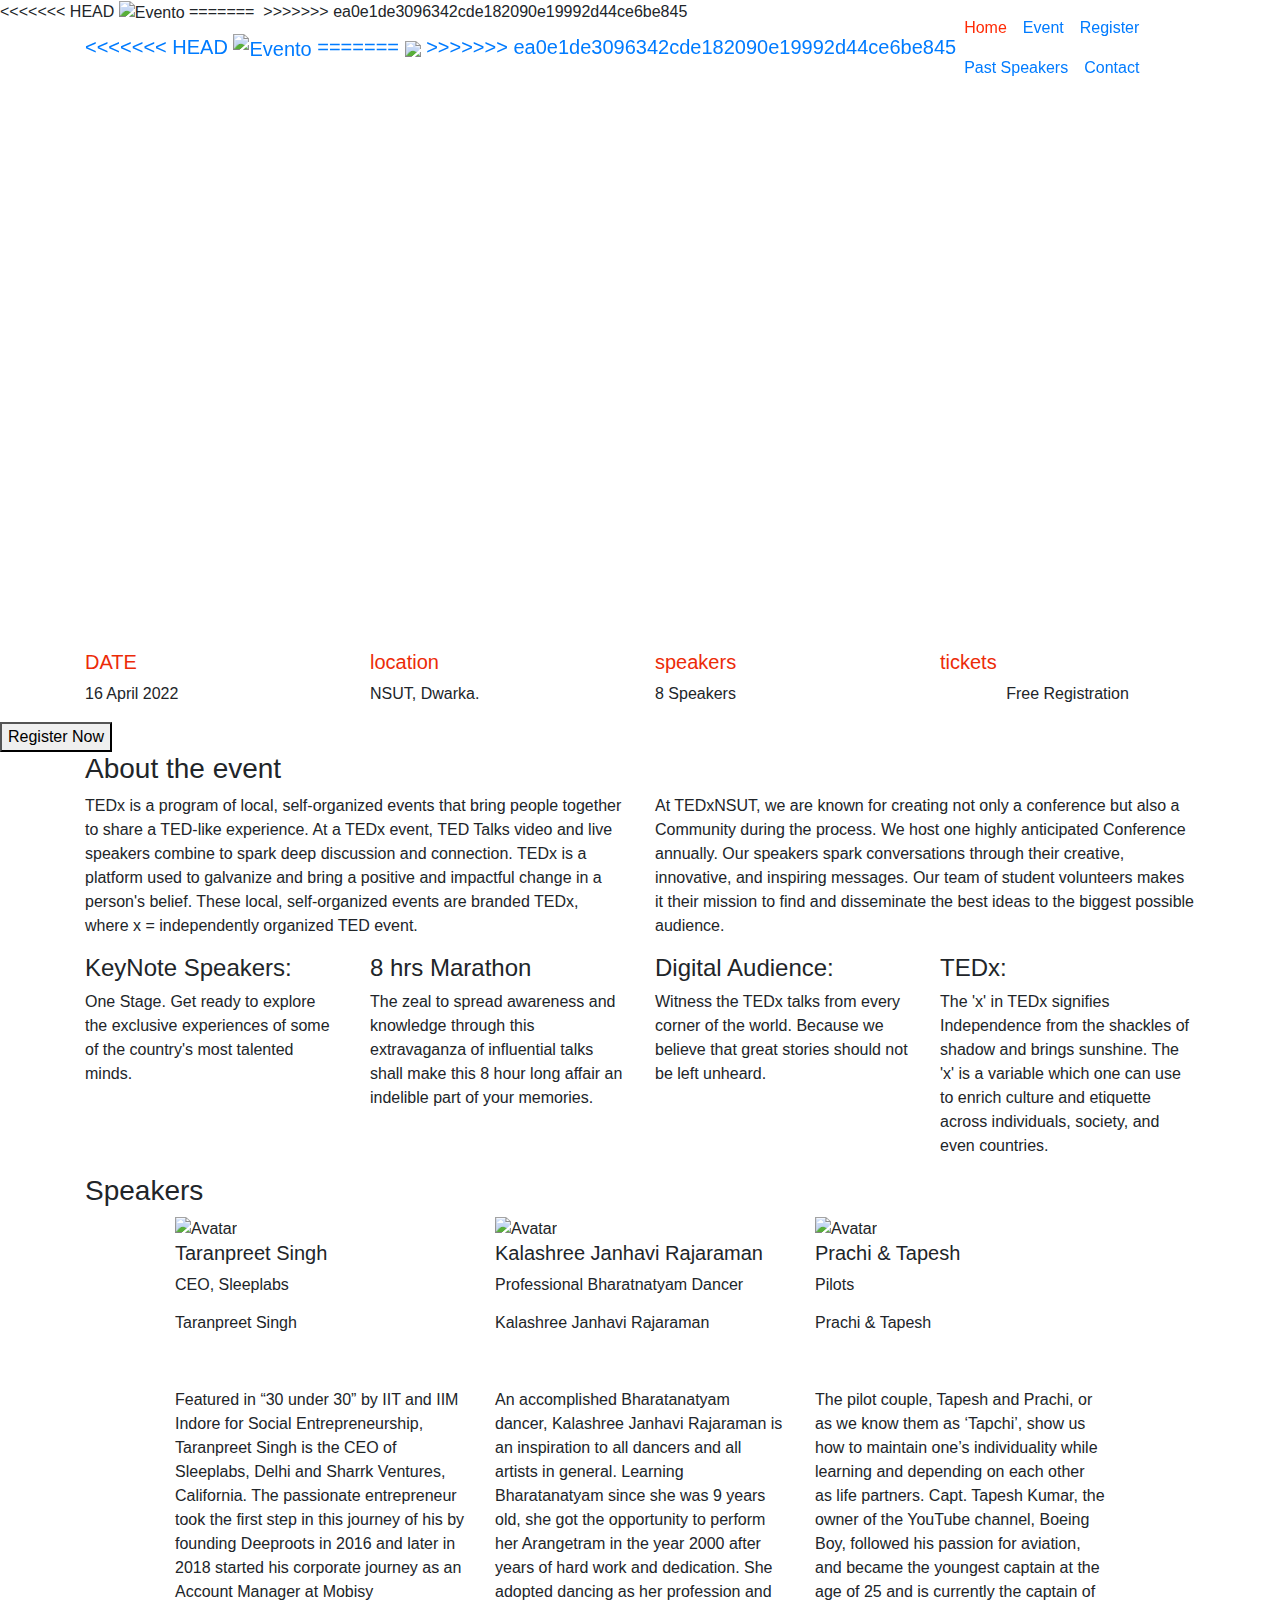
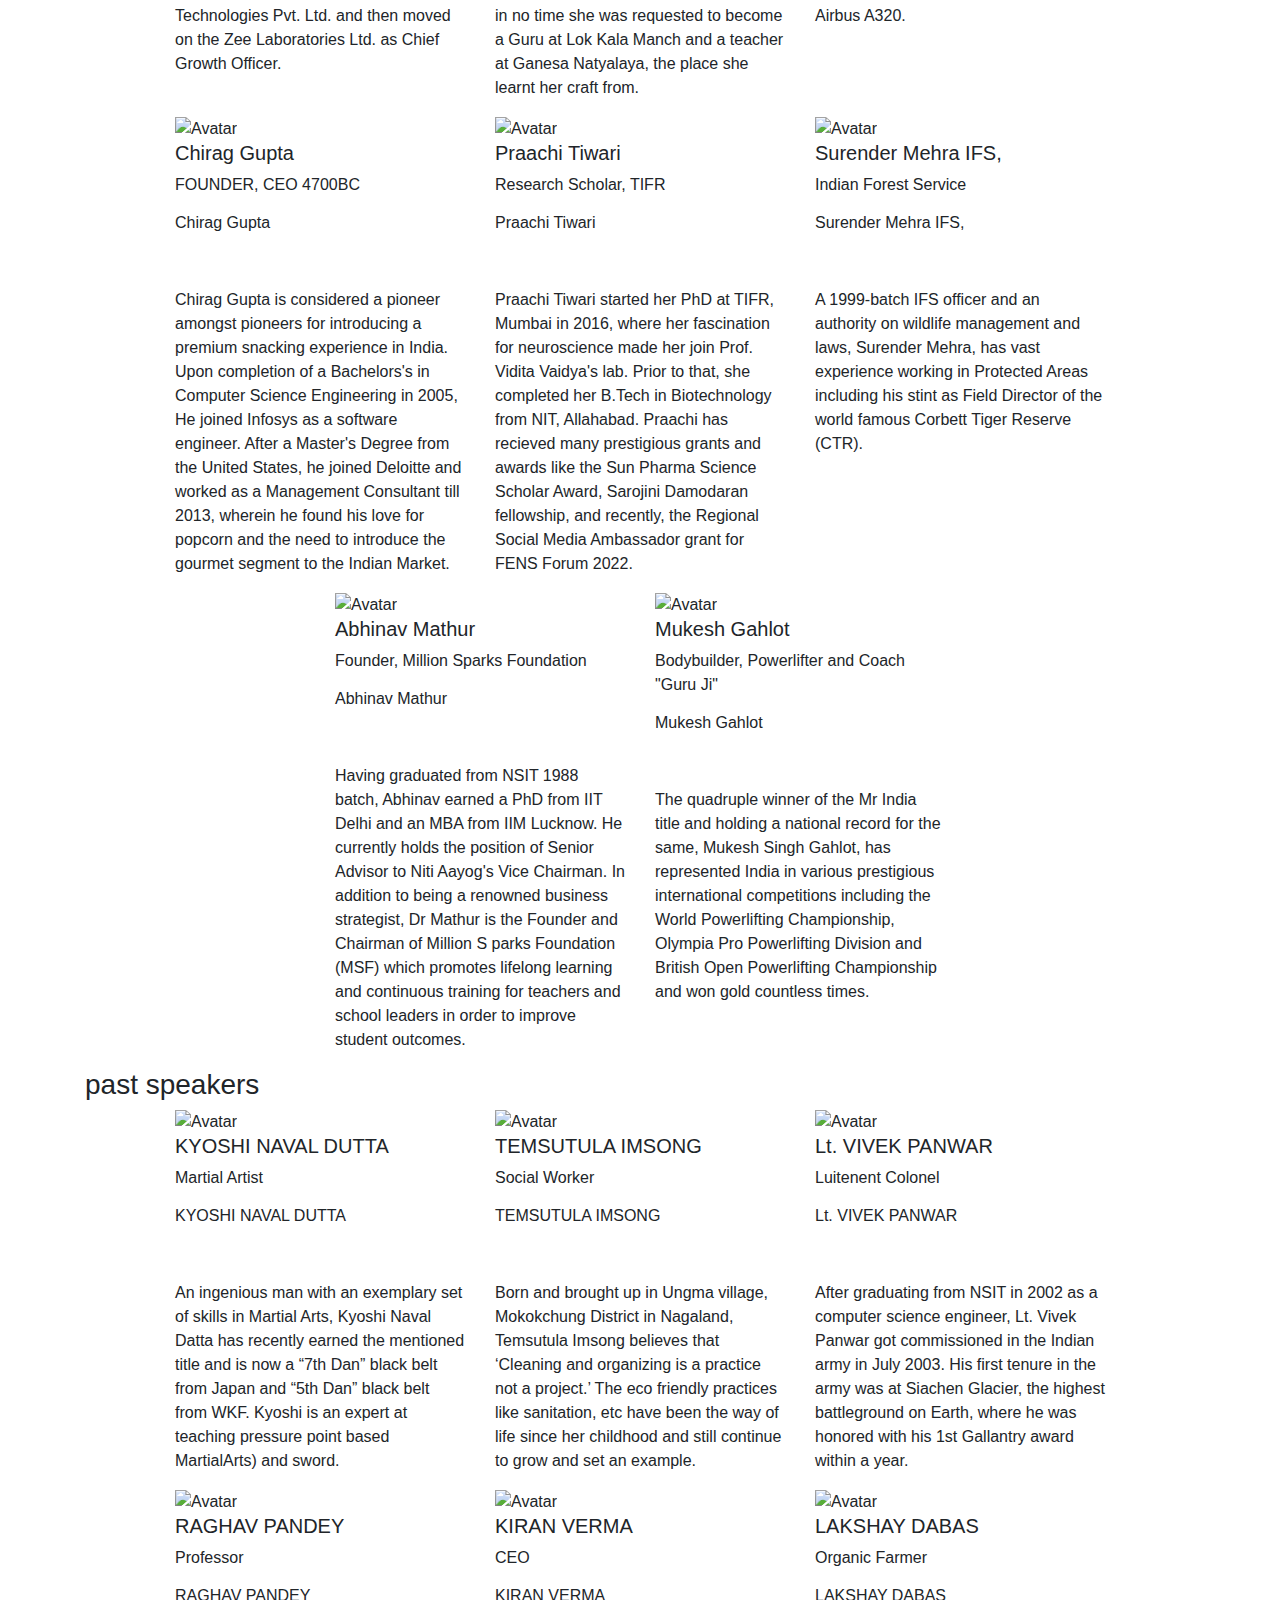
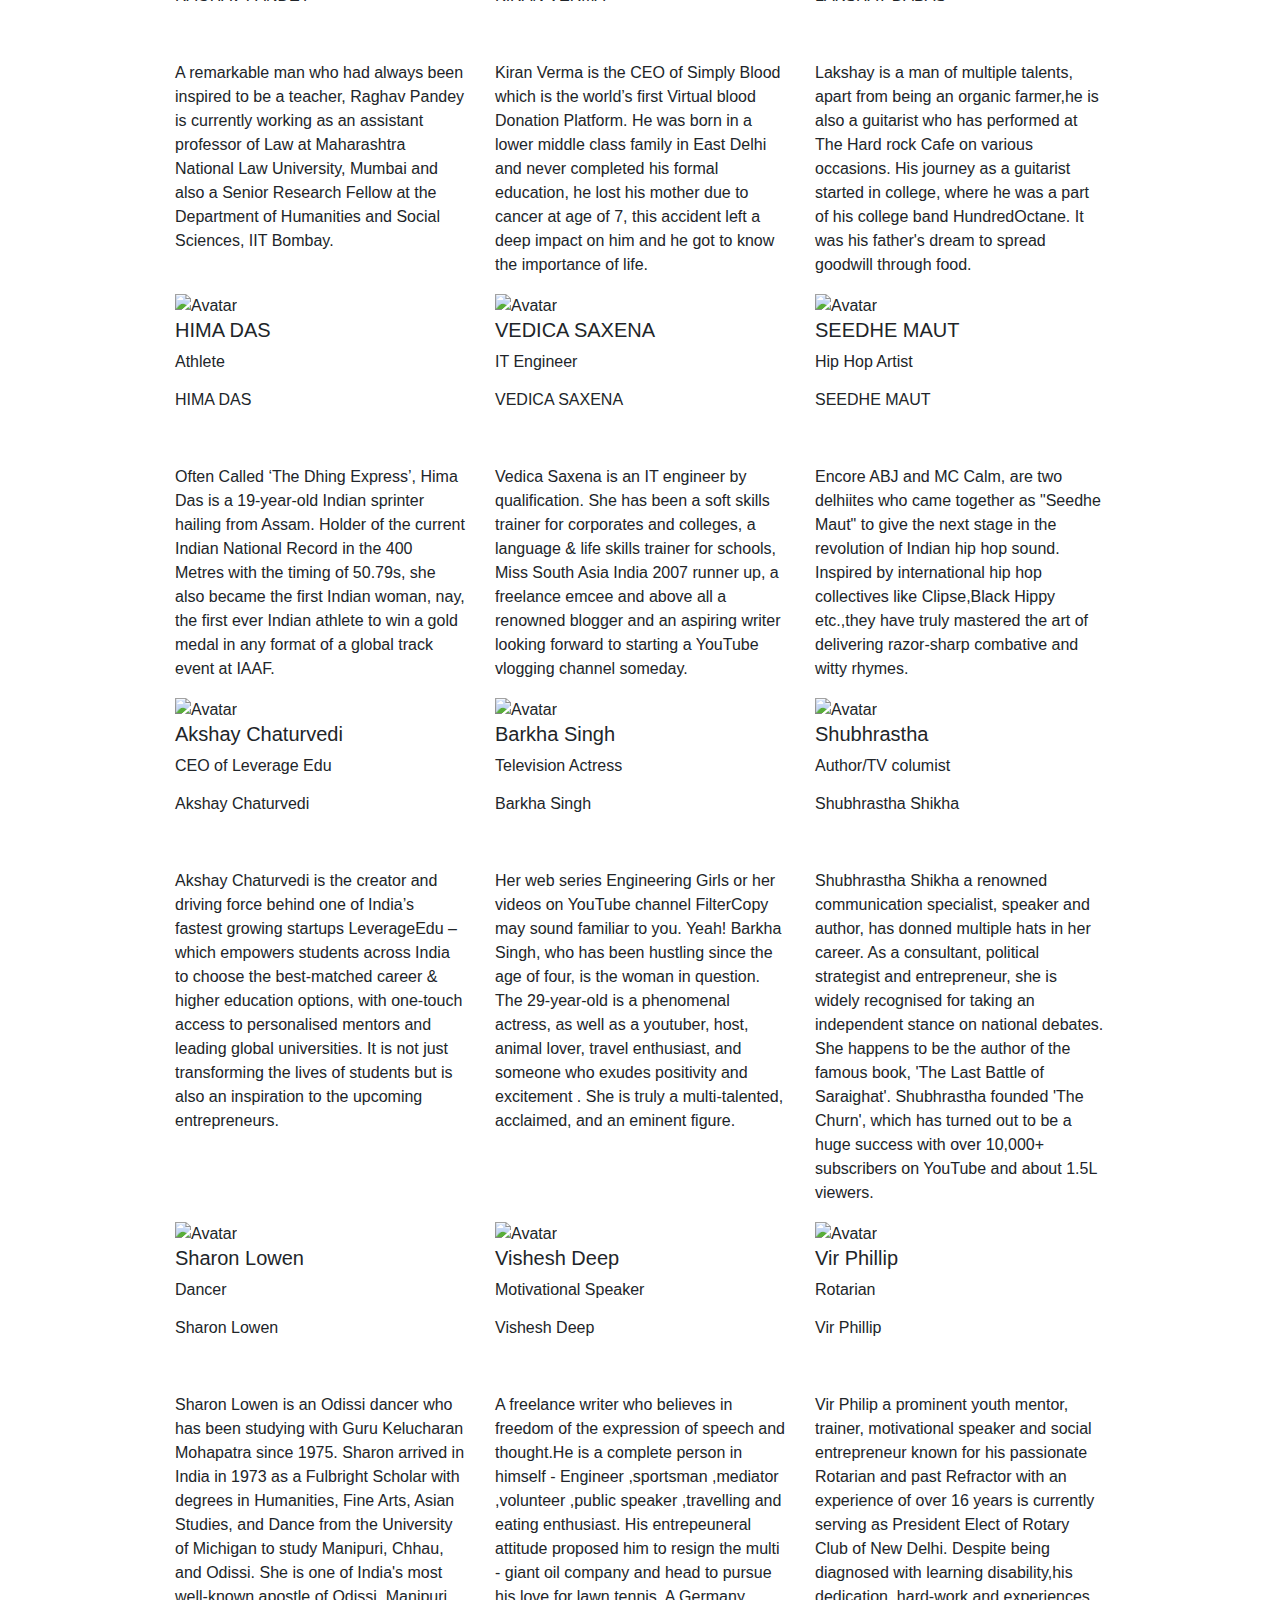
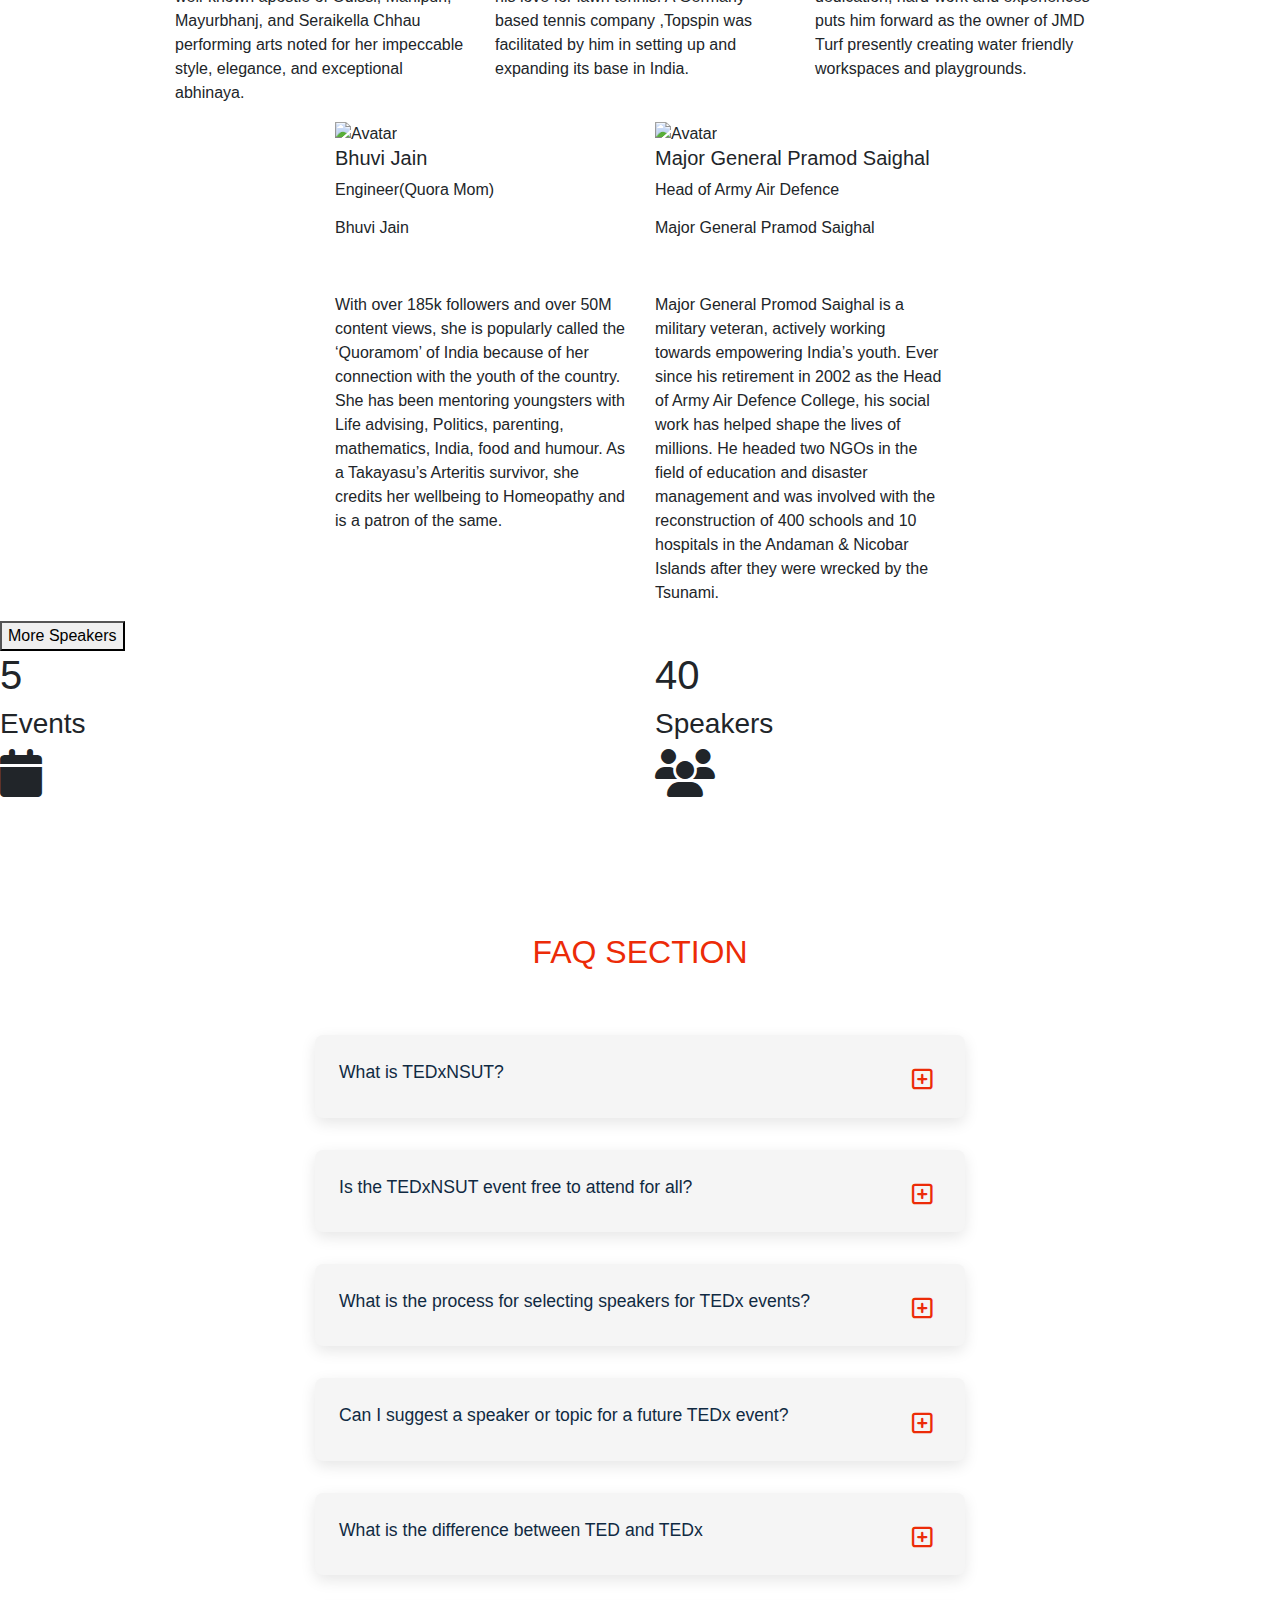
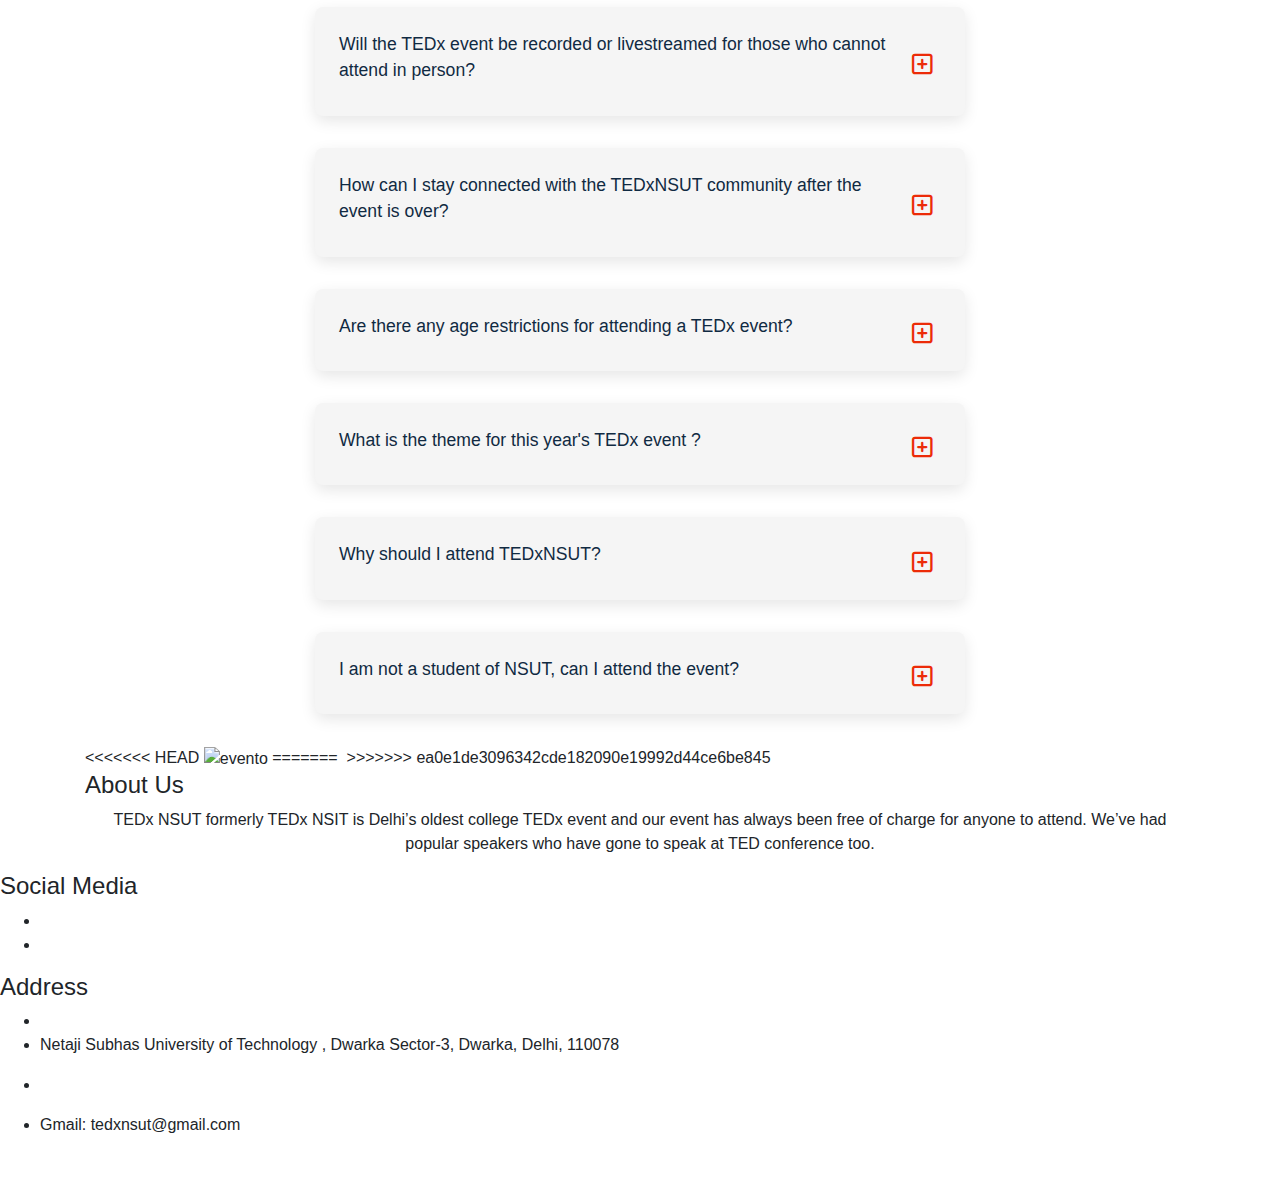
==== index.html @ bd7c77ac "Merge branch 'master' of https://github.com/ajitkushwaha123/TEDxNSUT_2023" ====
<!DOCTYPE html>
<html lang="en">

<head>
    <!-- ========== Meta Tags ========== -->
    <meta charset="UTF-8">

    <meta name="description" content=" -Event Html Template">
    <meta name="keywords" content=" , Event , Html, Template">
    <meta name="author" content="ColorLib">
    <meta name="viewport" content="width=device-width, initial-scale=1, maximum-scale=1">


    <!-- ========== Title ========== -->
    <title>TEDxNSUT</title>

    <!-- ========== Favicon Ico ========== -->
    <link rel="icon" href="assets/img/logo.webp">
    <!-- ========== STYLESHEETS ========== -->
    <!-- Bootstrap CSS -->
    <link href="assets/css/bootstrap.min.css" rel="stylesheet">
    <link rel="stylesheet" href="https://maxcdn.bootstrapcdn.com/bootstrap/4.0.0/css/bootstrap.min.css"
        integrity="sha384-Gn5384xqQ1aoWXA+058RXPxPg6fy4IWvTNh0E263XmFcJlSAwiGgFAW/dAiS6JXm" crossorigin="anonymous">
    <link rel="stylesheet" href="assets/css/media.css">
    <!-- Fonts Icon CSS -->
    <link href="assets/css/font-awesome.min.css" rel="stylesheet">
    <link href="assets/css/et-line.css" rel="stylesheet">
    <link href="assets/css/ionicons.min.css" rel="stylesheet">
    <!-- Carousel CSS -->
    <link href="assets/css/owl.carousel.min.css" rel="stylesheet">
    <link href="assets/css/owl.theme.default.min.css" rel="stylesheet">
    <!-- Animate CSS -->
    <link rel="stylesheet" href="assets/css/animate.min.css">
    <!-- Custom styles for this template -->
    <link href="assets/css/main.css" rel="stylesheet">

    <!-- my css file -->
    <link rel="stylesheet" href="index.css">
    <!--counter-->
    <link rel="stylesheet" href="assets/css/counter.css">
    <link rel="stylesheet" href="https://stackpath.bootstrapcdn.com/font-awesome/4.7.0/css/font-awesome.min.css">
    <!-- faq section -->
    <link rel="stylesheet" href="assets/css/faqSection.css">
    <!-- font awesome -->
    <link rel="stylesheet" href="https://cdnjs.cloudflare.com/ajax/libs/font-awesome/6.4.0/css/all.min.css" />


</head>

<body>
    <div class="loader">
        <div class="loader-outter"></div>
        <div class="loader-inner"></div>
    </div>

    <!--header start here -->
    <header style="max-height: 100px;" class="header navbar fixed-top navbar-expand-md">
        <div class="container">
            <a class="navbar-brand logo" href="#">
<<<<<<< HEAD
                <img width="200px" src="assets/img/logo.webp" alt="Evento" />
=======
                <img src="assets/img/logo.png" />
>>>>>>> ea0e1de3096342cde182090e19992d44ce6be845
            </a>
            <button class="navbar-toggler" type="button" data-toggle="collapse" data-target="#headernav"
                aria-expanded="false" aria-label="Toggle navigation">
                <span class="lnr lnr-text-align-right"></span>
            </button>
            <div class="collapse navbar-collapse flex-sm-row-reverse" id="headernav">
                <ul class="nav navbar-nav menu">
                    <li class="nav-item">
                        <a class="nav-link" href="#Home"><span style="color: #FF2A05">Home</span></a>
                    </li>
                    <li class="nav-item">
                        <a class="nav-link " href="#Event">Event</a>
                    </li>
                    <!-- <li class="nav-item">
                        <a class="nav-link " href="#part3">Our Speakers</a>
                    </li> -->
                    <li class="nav-item" onclick="alert('Registrations Closed')">
                        <a class="nav-link " href="#">Register</a>
                    </li>
                    <li class="nav-item">
                        <a class="nav-link " href="#Past.Speakers">Past Speakers</a>
                    </li>
                    <li class="nav-item">
                        <a class="nav-link " href="#Contact">Contact</a>
                    </li>
                </ul>
            </div>
        </div>
    </header>
    <!--header end here-->

    <!-- cover section slider
<section id="home" class="home-cover">
    <div class="cover_slider owl-carousel owl-theme">
        <div class="cover_item" style="background: url('assets/img/bg/slider.png');">
             <div class="slider_content">
                <div class="slider-content-inner">
                    <div class="container">
                        <div class="slider-content-center">
                            <h2 class="cover-title">
                                Prepare yourself for the
                            </h2>
                            <strong class="cover-xl-text">conference</strong>
                            <p class="cover-date">
                                12-14 February 2018  - Los Angeles, CA.
                            </p>
                            <a href="#" class=" btn btn-primary btn-rounded" >
                                Buy Tickets Now
                            </a>
                        </div>
                    </div>
                </div>
            </div>
        </div>
        <div class="cover_item" style="background: url('assets/img/bg/slider.png');">
            <div class="slider_content">
                <div class="slider-content-inner">
                    <div class="container">
                        <div class="slider-content-left">
                            <h2 class="cover-title">
                                Prepare yourself for the
                            </h2>
                            <strong class="cover-xl-text">conference</strong>
                            <p class="cover-date">
                                12-14 February 2018  - Los Angeles, CA.
                            </p>
                            <a href="#" class=" btn btn-primary btn-rounded" >
                                Buy Tickets Now
                            </a>
                        </div>
                    </div>
                </div>
            </div>
        </div>
        <div class="cover_item" style="background: url('assets/img/bg/slider.png');">
            <div class="slider_content">
                <div class="slider-content-inner">
                    <div class="container">
                        <div class="slider-content-center">
                            <h2 class="cover-title">
                                Prepare yourself for the
                            </h2>
                            <strong class="cover-xl-text">conference</strong>
                            <p class="cover-date">
                                12-14 February 2018  - Los Angeles, CA.
                            </p>
                            <a href="#" class=" btn btn-primary btn-rounded" >
                                Buy Tickets Now
                            </a>
                        </div>
                    </div>
                </div>
            </div>
        </div>
    </div>
    <div class="cover_nav">
        <ul class="cover_dots">
            <li class="active" data="0"><span>1</span></li>
            <li  data="1"><span>2</span></li>
            <li  data="2"><span>3</span></li>
        </ul>
    </div>
</section> -->
    <!--cover section slider end -->



    <!-- my header -->
    <div style="height: 400px;" id="Home">
        <div id="particles-js">

        </div>

        <div class="text">
            <!-- <h1>Hello world</h1> -->
            <!-- <div style="position: absolute; top: 0px; left: 0px"> -->
<<<<<<< HEAD
            <img id="logo" src="assets/img/logo3.webp" alt="Evento" />
=======
            <img id="logo" src="assets/img/logo3.png" alt="" />
>>>>>>> ea0e1de3096342cde182090e19992d44ce6be845

            <!-- </div> -->

        </div>

    </div>
    <!-- my header end -->

    <!--event info -->
    <div style="padding-top: 250px;">
        <section class="pt100 pb100">
            <div class="container">
                <div class="row justify-content-center">
                    <div class="col-6 col-md-3  ">
                        <div class="icon_box_two">
                            <i class="ion-ios-calendar-outline"></i>
                            <div class="content">
                                <h5 class="box_title" style="color: #EC2B08">
                                    DATE
                                </h5>
                                <p>
                                    16 April 2022
                                    <!-- 13 October 2019 -->
                                </p>
                            </div>
                        </div>
                    </div>

                    <div class="col-6 col-md-3  ">
                        <div class="icon_box_two">
                            <i class="ion-ios-location-outline"></i>
                            <div class="content">
                                <h5 class="box_title" style="color: #EC2B08">
                                    location
                                </h5>
                                <p>
                                    NSUT, Dwarka.
                                </p>
                            </div>
                        </div>
                    </div>

                    <div class="col-6 col-md-3  ">
                        <div class="icon_box_two">
                            <i class="ion-ios-person-outline"></i>
                            <div class="content">
                                <h5 class="box_title" style="color: #EC2B08">
                                    speakers
                                </h5>
                                <p>
                                    8 Speakers
                                    <!-- 9 -->
                                </p>
                            </div>
                        </div>
                    </div>

                    <div class="col-6 col-md-3  ">
                        <div class="icon_box_two">
                            <i class="ion-ios-pricetag-outline"></i>
                            <div class="content">
                                <h5 class="box_title" style="color: #EC2B08">
                                    tickets
                                </h5>
                                <p style="text-align:center">
                                    Free Registration
                                </p>
                            </div>
                        </div>
                    </div>
                </div>
            </div>
        </section>
    </div>

    <!--event info end -->


    <!-- < event countdown -->

    <!-- original countdown -->
    <!-- <section class="bg-img pt70 pb70" style="background-image: url('');">
        <div class="overlay_dark"></div>
        <div class="container">
            <div class="row justify-content-center">
                <div class="col-12 col-md-10">
                    <h4 class="mb30 text-center color-light"> COUNTDOWN BEGINS ! </h4>
                    <div class="countdown"></div>
                </div>
            </div>
        </div>
    </section> -->

    <!-- <div class="container c1">
        <h1 id="head">Countdown for the event ! </h1>
        <ul style="display:inline;">
            <li><span id="days"
                    style=" display: inline-block; font-size: 4.5rem;list-style-type: none;  padding: 1em;"></span>days
            </li>
            <li><span id="hours"
                    style=" display: inline-block; font-size: 4.5rem;list-style-type: none;  padding: 1em;"></span>Hours
            </li>
            <li><span id="minutes"
                    style=" display: inline-block; font-size: 4.5rem;list-style-type: none;   padding: 1em;"></span>Minutes
            </li>
            <li><span id="seconds"
                    style=" display: inline-block; font-size: 4.5rem;list-style-type: none;   padding: 1em;"></span>Seconds
            </li>
        </ul>
    </div> 


    <!-- arpit countdown -->

    <!-- <h1>COUNTDOWN</h1>
    <div id="clockdiv">
        <div>
            <span class="days"></span>
            <div class="smalltext">Days</div>
        </div>
        <div>
            <span class="hours"></span>
            <div class="smalltext">Hours</div>
        </div>
        <div>
            <span class="minutes"></span>
            <div class="smalltext">Minutes</div>
        </div>
        <div>
            <span class="seconds"></span>
            <div class="smalltext">Seconds</div>
        </div>
    </div>-->


    <!-- arpit countdown end -->

    <!--event count down end-->

    <button type="button" onclick="alert('Registrations Closed')" class="buttons">Register Now</button>
    <!--about the event -->
    <section class="pt100 pb100" id="Event">
        <div class="container">
            <div class="section_title">
                <h3 class="title color-light">
                    About the event
                </h3>
            </div>
            <div class="row justify-content-center">
                <div class="col-12 col-md-6">
                    <p>
                        TEDx is a program of local, self-organized events that bring people together to share a TED-like
                        experience.
                        At a TEDx event, TED Talks video and live speakers combine to spark deep discussion and
                        connection. TEDx is a
                        platform used to galvanize and bring a positive and impactful change in a person's belief. These
                        local, self-organized
                        events are branded TEDx, where x = independently organized TED event.
                    </p>
                </div>
                <div class="col-12 col-md-6">
                    <p>
                        At TEDxNSUT, we are known for creating not only a conference but also a Community during the
                        process.
                        We host one highly anticipated Conference annually. Our speakers spark conversations through
                        their creative,
                        innovative, and inspiring messages. Our team of student volunteers makes it their mission to
                        find and disseminate
                        the best ideas to the biggest possible audience.

                    </p>
                </div>
            </div>

            <!--event features-->
            <div class="row justify-content-center mt30">
                <div class="col-12 col-md-6 col-lg-3">
                    <div class="icon_box_one">
                        <i class="lnr lnr-mic"></i>
                        <div class="content">
                            <h4>KeyNote Speakers:</h4>
                            <p>
                                One Stage. Get ready to explore the exclusive experiences of some of the country's most
                                talented minds.
                            </p>
                        </div>
                    </div>
                </div>

                <div class="col-12 col-md-6 col-lg-3">
                    <div class="icon_box_one">
                        <i class="lnr lnr-rocket"></i>
                        <div class="content">
                            <h4>8 hrs Marathon</h4>
                            <p>
                                The zeal to spread awareness and knowledge through this extravaganza of influential
                                talks shall make this 8 hour
                                long affair an indelible part of your memories.


                            </p>
                        </div>
                    </div>
                </div>

                <div class="col-12 col-md-6 col-lg-3">
                    <div class="icon_box_one">
                        <i class="lnr lnr-bullhorn"></i>
                        <div class="content">
                            <h4>Digital Audience:</h4>
                            <p>
                                Witness the TEDx talks from every corner of the world. Because we believe that great
                                stories should not be left unheard.
                            </p>
                        </div>
                    </div>
                </div>

                <div class="col-12 col-md-6 col-lg-3">
                    <div class="icon_box_one">
                        <i class="lnr lnr-clock"></i>
                        <div class="content">
                            <h4> TEDx:</h4>
                            <p>
                                The 'x' in TEDx signifies Independence from the shackles of shadow and brings sunshine.
                                The 'x' is a variable which one can use to enrich culture and etiquette across
                                individuals, society, and even countries.
                            </p>
                        </div>
                    </div>
                </div>
            </div>
            <!--event features end-->
        </div>
    </section>
    <!--about the event end -->


    <!--present speaker section-->
    <section class="pb100" id="Past.Speakers">
        <!-- <div class="container">
            <div class="section_title mb50">
                <h3 class="title color-light">
                    our speakers
                </h3>
            </div>
        </div> -->
        <!-- <div class="row justify-content-center no-gutters">
            <div class="col-md-3 col-sm-6">
                <div class="speaker_box">
                    <div class="speaker_img">
                        <div class="container">
                            <img src="assets/img/speakers/s1.png" alt="Avatar">
                            <div class="info_box">
                                <h5 class="name">KYOSHI NAVAL DUTTA</h5>
                                <p class="position">Martial Artist</p>
                            </div>
                            <div class="overlay">
                                <h6 class=" text color-light">KYOSHI NAVAL DUTTA</h6>
                                <p class="text">
                                    <br><br>
                                    An ingenious man with an exemplary set of skills
                                    in Martial Arts, Kyoshi Naval Datta has recently
                                    earned the mentioned title and is now a “7th Dan”
                                    black belt from Japan and “5th Dan” black belt from WKF.
                                    Kyoshi is an expert at teaching pressure point based MartialArts) and sword.
                                </p>
                            </div>
                        </div> -->
        <!-- <img src="assets/img/speakers/s1.png" alt="speaker name"> -->
        <!-- </div>
                </div>
            </div> -->
        <!-- <div class="col-md-3 col-sm-6">
                <div class="speaker_box">
                    <div class="speaker_img">
                        <div class="container">
                            <img src="assets/img/speakers/s2.png" alt="Avatar" class="image">
                            <div class="info_box">
                                <h5 class="name">TEMSUTULA IMSONG</h5>
                                <p class="position">Social Worker</p>
                            </div>
                            <div class="overlay">
                                <h6 class=" text color-light">TEMSUTULA IMSONG</h6>
                                <p class="text">
                                    <br><br>
                                    Born and brought up in Ungma village, Mokokchung District in Nagaland,
                                    Temsutula Imsong believes that ‘Cleaning and organizing is a
                                    practice not a project.’ The eco friendly practices like sanitation,
                                    etc have been the way of life since her childhood and still continue
                                    to grow and set an example.
                                </p>
                            </div>
                        </div> -->
        <!-- <img src="assets/img/speakers/s1.png" alt="speaker name"> -->
        <!-- </div>
                </div>
            </div> -->
        <!-- <div class="col-md-3 col-sm-6">
                <div class="speaker_box">
                    <div class="speaker_img">
                        <div class="container">
                            <img src="assets/img/speakers/s3.png" alt="Avatar" class="image">
                            <div class="info_box">
                                <h5 class="name">Lt. VIVEK PANWAR</h5>
                                <p class="position">Luitenent Colonel</p>
                            </div>
                            <div class="overlay">
                                <h6 class=" text color-light">Lt. VIVEK PANWAR</h6>
                                <p class="text">
                                    <br><br>
                                    After graduating from NSIT in 2002 as a computer science engineer, Lt.
                                    Vivek Panwar got commissioned in the Indian army in July 2003. His first
                                    tenure in the army was at Siachen Glacier, the highest battleground on
                                    Earth, where he was honored with his 1st Gallantry award within a year.
                                </p>
                            </div>
                        </div> -->
        <!-- <img src="assets/img/speakers/s1.png" alt="speaker name"> -->
        <!-- </div>
                </div>
            </div> -->

        <!-- <div class="col-md-3 col-sm-6">
                <div class="speaker_box">
                    <div class="speaker_img">
                        <div class="container">
                            <img src="assets/img/speakers/s4.png" alt="Avatar" class="image">
                            <div class="info_box">
                                <h5 class="name">RAGHAV PANDEY</h5>
                                <p class="position">Professor</p>
                            </div>
                            <div class="overlay">
                                <h6 class=" text color-light">RAGHAV PANDEY</h6>
                                <p class="text">
                                    <br><br>
                                    A remarkable man who had always been inspired to be a teacher, Raghav Pandey
                                    is currently working as an assistant professor of Law at Maharashtra National
                                    Law University, Mumbai and also a Senior Research Fellow at the Department
                                    of Humanities and Social Sciences, IIT Bombay.
                                </p>
                            </div>
                        </div> -->
        <!-- <img src="assets/img/speakers/s1.png" alt="speaker name"> -->
        <!-- </div>
                </div>
            </div> -->
        <!-- <div class="col-md-3 col-sm-6">
                <div class="speaker_box">
                    <div class="speaker_img">
                        <div class="container">
                            <img src="assets/img/speakers/s5.png" alt="Avatar" class="image">
                            <div class="info_box">
                                <h5 class="name">KIRAN VERMA</h5>
                                <p class="position"> CEO </p>
                            </div>
                            <div class="overlay">
                                <h6 class=" text color-light">KIRAN VERMA</h6>
                                <p class="text">
                                    <br><br>
                                    Kiran Verma is the CEO of Simply Blood which is the world’s first Virtual blood Donation
                                     Platform. He was born in a lower middle class family in East Delhi and never completed 
                                     his formal education, he lost his mother due to cancer at age of 7, this accident left 
                                     a deep impact on him and he got to know the importance of life.
                                </p>
                            </div>
                        </div> -->
        <!-- <img src="assets/img/speakers/s1.png" alt="speaker name"> -->
        <!-- </div>
                </div>
            </div> -->
        <!-- <div class="col-md-3 col-sm-6">
                <div class="speaker_box">
                    <div class="speaker_img">
                        <div class="container">
                            <img src="assets/img/speakers/s6.png" alt="Avatar" class="image">
                            <div class="info_box">
                                <h5 class="name">LAKSHAY DABAS</h5>
                                <p class="position">Organic Farmer</p>
                            </div>
                            <div class="overlay">
                                <h6 class=" text color-light">LAKSHAY DABAS</h6>
                                <p class="text">
                                    <br><br>
                                    Lakshay is a man of multiple talents, apart from being an organic farmer,he is
                                    also a guitarist who has performed at The Hard rock Cafe on various occasions.
                                    His journey as a guitarist started in college, where he was a part of his college
                                    band HundredOctane. It was his father's dream to spread goodwill through food.

                                </p>
                            </div>
                        </div> -->
        <!-- <img src="assets/img/speakers/s1.png" alt="speaker name"> -->
        <!-- </div>
                </div>
            </div> -->
        <!-- <div class="col-md-3 col-sm-6">
                <div class="speaker_box">
                    <div class="speaker_img">
                        <div class="container">
                            <img src="assets/img/speakers/s7.png" alt="Avatar" class="image">
                            <div class="info_box">
                                <h5 class="name">HIMA DAS</h5>
                                <p class="position">Athlete</p>
                            </div>
                            <div class="overlay">
                                <h6 class=" text color-light">HIMA DAS</h6>
                                <p class="text">
                                    <br><br>
                                    Often Called ‘The Dhing Express’, Hima Das is a 19-year-old Indian sprinter hailing
                                    from
                                    Assam. Holder of the current Indian National Record in the 400 Metres with the
                                    timing of
                                    50.79s, she also became the first Indian woman, nay, the first ever Indian athlete
                                    to win
                                    a gold medal in any format of a global track event at IAAF.
                                </p>
                            </div>
                        </div> -->
        <!-- <img src="assets/img/speakers/s1.png" alt="speaker name"> -->
        <!-- </div>
                </div>
            </div> -->
        <!-- <div class="col-md-3 col-sm-6">
                <div class="speaker_box">
                    <div class="speaker_img">
                        <div class="container">
                            <img src="assets/img/speakers/s8.png" alt="Avatar" class="image">
                            <div class="info_box">
                                <h5 class="name">VEDICA SAXENA</h5>
                                <p class="position">IT Engineer</p>
                            </div>
                            <div class="overlay">
                                <h6 class=" text color-light">VEDICA SAXENA</h6>
                                <p class="text">
                                    <br><br>
                                    Vedica Saxena is an IT engineer by qualification. She has been a soft skills trainer
                                    for
                                    corporates and colleges, a language & life skills trainer for schools, Miss South
                                    Asia India
                                    2007 runner up, a freelance emcee and above all a renowned blogger and an aspiring
                                    writer
                                    looking forward to starting a YouTube vlogging channel someday.

                                </p>
                            </div>
                        </div> -->
        <!-- <img src="assets/img/speakers/s1.png" alt="speaker name"> -->
        <!-- </div>
                </div>
            </div> -->
        <!-- <div class="col-md-3 col-sm-6">
                <div class="speaker_box">
                    <div class="speaker_img">
                        <div class="container">
                            <img src="assets/img/speakers/s9.png" alt="Avatar" class="image">
                            <div class="info_box">
                                <h5 class="name">SEEDHE MAUT</h5>
                                <p class="position">Hip Hop Artist</p>
                            </div>
                            <div class="overlay">
                                <h6 class=" text color-light">SEEDHE MAUT</h6>
                                <p class="text">
                                    <br><br>
                                    Encore ABJ and MC Calm, are two delhiites who came together as "Seedhe Maut" to give 
                                    the next stage in the revolution of Indian hip hop sound. Inspired by international hip
                                     hop collectives like Clipse,Black Hippy etc.,they have truly mastered the art 
                                     of delivering razor-sharp combative and witty rhymes.
                                </p>
                            </div>
                        </div> -->
        <!-- <img src="assets/img/speakers/s1.png" alt="speaker name"> -->
        <!-- </div>
                </div>
            </div>
        </div>
    </section> -->
        <!--speaker section end -->

        <!--event calender-->
        <!--<section class="pb100" id="part4">
        <div class="container">
            <div class="table-responsive">
                <table class="event_calender table">
                    <thead class="event_title">
                        <tr>
                            <th>
                                <i class="ion-ios-calendar-outline"></i>
                                <span>Event calendar</span>
                            </th>
                            <th></th>
                            <th></th>
                            <th></th>
                            <th></th>
                        </tr>
                    </thead>
                    <tbody>
                        <tr>
                            <td>
                                <img src="assets/img/cleander/c1.png" alt="event">
                            </td>
                            <td class="event_date">
                                13
                                <span>October</span>
                            </td>
                            <td>
                                <div class="event_place">
                                    <h5>NSUT, Dwarka Sector 3</h5>
                                    <p>9 Speakers</p>
                                </div>
                            </td>
                            <td>
                                <div class="event_place">
                                    <h5>NSUT, Dwarka Sector 3</h5>
                                    <h5>09 AM - 05 PM</h5>
                                </div>
                            </td>
                            <td>
                                <a href="http://bit.ly/TEDxNSUT2019_Attendeeform" class="btn btn-primary btn-rounded">Get Tickets</a>
                            </td>
                        </tr>
                    </tbody>
                </table>
            </div>
        </div>
    </section>
    <event calender end -->
        <section class="pb100" id="part5">
            <div class="container">
                <div class="section_title mb50">
                    <h3 class="title color-light">
                        Speakers
                    </h3>
                </div>
            </div>
            <div class="row justify-content-center no-gutters">
                <div class="col-md-3 col-sm-6">
                    <div class="speaker_box">
                        <div class="speaker_img">
                            <div class="container">
                                <img src="assets/img/speakerss/Taranpreet_Singh.webp" alt="Avatar" class="image">
                                <div class="info_box">
                                    <h5 class="name">Taranpreet Singh</h5>
                                    <p class="position">CEO, Sleeplabs</p>
                                </div>
                                <div class="overlay">
                                    <h6 class=" text_heading color-light">Taranpreet Singh</h6>
                                    <p class="text">
                                        <br><br>
                                        Featured in “30 under 30” by IIT and IIM Indore for Social Entrepreneurship,
                                        Taranpreet Singh is the CEO of Sleeplabs, Delhi and Sharrk Ventures, California.
                                        The passionate entrepreneur took the first step in this journey of his by
                                        founding Deeproots in 2016 and later in 2018 started his corporate journey as an
                                        Account Manager at Mobisy Technologies Pvt. Ltd. and then moved on the Zee
                                        Laboratories Ltd. as Chief Growth Officer.
                                    </p>
                                </div>
                            </div>
                            <!-- <img src="assets/img/speakers/s1.png" alt="speaker name"> -->
                        </div>
                    </div>
                </div>
                <div class="col-md-3 col-sm-6">
                    <div class="speaker_box">
                        <div class="speaker_img">
                            <div class="container">
                                <img src="assets/img/speakerss/Janhavi.webp" alt="Avatar" class="image">
                                <div class="info_box">
                                    <h5 class="name">Kalashree Janhavi Rajaraman</h5>
                                    <p class="position">Professional Bharatnatyam Dancer</p>
                                </div>
                                <div class="overlay">
                                    <h6 class=" text_heading color-light">Kalashree Janhavi Rajaraman</h6>
                                    <p class="text">
                                        <br><br>
                                        An accomplished Bharatanatyam dancer, Kalashree Janhavi Rajaraman is an
                                        inspiration to all dancers and all artists in general.
                                        Learning Bharatanatyam since she was 9 years old, she got the opportunity to
                                        perform her Arangetram in the year 2000 after years of hard work and dedication.
                                        She adopted dancing as her profession and in no time she was requested to become
                                        a Guru at Lok Kala Manch and a teacher at Ganesa Natyalaya, the place she learnt
                                        her craft from.
                                    </p>
                                </div>
                            </div>
                            <!-- <img src="assets/img/speakers/s1.png" alt="speaker name"> -->
                        </div>
                    </div>
                </div>
                <div class="col-md-3 col-sm-6">
                    <div class="speaker_box">
                        <div class="speaker_img">
                            <div class="container">
                                <img src="assets/img/speakerss/Prachi_&_Tapesh.webp" alt="Avatar" class="image">
                                <div class="info_box">
                                    <h5 class="name">Prachi & Tapesh</h5>
                                    <p class="position">Pilots</p>
                                </div>
                                <div class="overlay">
                                    <h6 class=" text_heading color-light">Prachi & Tapesh</h6>
                                    <p class="text">
                                        <br><br>
                                        The pilot couple, Tapesh and Prachi, or as we know them as ‘Tapchi’, show us how
                                        to maintain one’s individuality while learning and depending on each other as
                                        life partners.
                                        Capt. Tapesh Kumar, the owner of the YouTube channel, Boeing Boy, followed his
                                        passion for aviation, and became the youngest captain at the age of 25 and is
                                        currently the captain of Airbus A320.
                                    </p>
                                </div>
                            </div>
                            <!-- <img src="assets/img/speakers/s1.png" alt="speaker name"> -->
                        </div>
                    </div>
                </div>

            </div>
            <div class="row justify-content-center no-gutters">
                <div class="col-md-3 col-sm-6">
                    <div class="speaker_box">
                        <div class="speaker_img">
                            <div class="container">
                                <img src="assets/img/speakerss/Chirag_Gupta.webp" alt="Avatar" class="image">
                                <div class="info_box">
                                    <h5 class="name">Chirag Gupta</h5>
                                    <p class="position">FOUNDER, CEO 4700BC </p>
                                </div>
                                <div class="overlay">
                                    <h6 class=" text_heading color-light">Chirag Gupta</h6>
                                    <p class="text">
                                        <br><br>
                                        Chirag Gupta is considered a pioneer amongst pioneers for introducing a premium
                                        snacking experience in India. Upon completion of a Bachelors's in Computer
                                        Science Engineering in 2005, He joined Infosys as a software engineer.

                                        After a Master's Degree from the United States, he joined Deloitte and worked as
                                        a Management Consultant till 2013, wherein he found his love for popcorn and the
                                        need to introduce the gourmet segment to the Indian Market.
                                    </p>
                                </div>
                            </div>
                            <!-- <img src="assets/img/speakers/s1.png" alt="speaker name"> -->
                        </div>
                    </div>
                </div>
                <div class="col-md-3 col-sm-6">
                    <div class="speaker_box">
                        <div class="speaker_img">
                            <div class="container">
                                <img src="assets/img/speakerss/Praachi_Tiwari.webp" alt="Avatar" class="image">
                                <div class="info_box">
                                    <h5 class="name">Praachi Tiwari</h5>
                                    <p class="position">Research Scholar, TIFR</p>
                                </div>
                                <div class="overlay">
                                    <h6 class=" text_heading color-light">Praachi Tiwari</h6>
                                    <p class="text">
                                        <br><br>
                                        Praachi Tiwari started her PhD at TIFR, Mumbai in 2016, where her fascination
                                        for neuroscience made her join Prof. Vidita Vaidya's lab. Prior to that, she
                                        completed her B.Tech in Biotechnology from NIT, Allahabad. Praachi has recieved
                                        many prestigious grants and awards like the Sun Pharma Science Scholar Award,
                                        Sarojini Damodaran fellowship, and recently, the Regional Social Media
                                        Ambassador grant for FENS Forum 2022.
                                    </p>
                                </div>
                            </div>
                            <!-- <img src="assets/img/speakers/s1.png" alt="speaker name"> -->
                        </div>
                    </div>
                </div>
                <div class="col-md-3 col-sm-6">
                    <div class="speaker_box">
                        <div class="speaker_img">
                            <div class="container">
                                <img src="assets/img/speakerss/Surender_Mehra_IFS.webp" alt="Avatar" class="image">
                                <div class="info_box">
                                    <h5 class="name">Surender Mehra IFS,</h5>
                                    <p class="position">Indian Forest Service</p>
                                </div>
                                <div class="overlay">
                                    <h6 class=" text_heading color-light">Surender Mehra IFS,</h6>
                                    <p class="text">
                                        <br><br>
                                        A 1999-batch IFS officer and an authority on wildlife management and laws,
                                        Surender Mehra, has vast experience working
                                        in Protected Areas including his stint as Field Director of the world famous
                                        Corbett Tiger Reserve (CTR).
                                    </p>
                                </div>
                            </div>
                            <!-- <img src="assets/img/speakers/s1.png" alt="speaker name"> -->
                        </div>
                    </div>
                </div>

            </div>
            <div class="row justify-content-center no-gutters">
                <div class="col-md-3 col-sm-6">
                    <div class="speaker_box">
                        <div class="speaker_img">
                            <div class="container">
                                <img src="assets/img/speakerss/Abhinav_Mathur.webp" alt="Avatar" class="image">
                                <div class="info_box">
                                    <h5 class="name">Abhinav Mathur</h5>
                                    <p class="position">Founder, Million Sparks Foundation</p>
                                </div>
                                <div class="overlay">
                                    <h6 class=" text_heading color-light">Abhinav Mathur</h6>
                                    <p class="text">
                                        <br><br>
                                        Having graduated from NSIT 1988 batch, Abhinav earned a PhD from IIT Delhi and
                                        an MBA from IIM Lucknow. He currently
                                        holds the position of Senior Advisor to Niti Aayog's Vice Chairman.
                                        In addition to being a renowned business strategist, Dr Mathur is the Founder
                                        and Chairman of Million S
                                        parks Foundation (MSF) which promotes lifelong learning and continuous training
                                        for teachers and school leaders in order to improve student outcomes.
                                    </p>
                                </div>
                            </div>
                        </div>
                    </div>
                </div>
                <div class="col-md-3 col-sm-6">
                    <div class="speaker_box">
                        <div class="speaker_img">
                            <div class="container">
                                <!-- <img src="assets/img/speakers1/s8.png" alt="speaker name" class = "change"> -->
                                <img src="assets/img/speakerss/Mukesh_Gehlot.webp" alt="Avatar" class="image">
                                <div class="info_box">
                                    <h5 class="name">Mukesh Gahlot</h5>
                                    <p class="position">Bodybuilder, Powerlifter and Coach "Guru Ji"</p>
                                </div>
                                <div class="overlay">
                                    <h6 class=" text_heading color-light">Mukesh Gahlot</h6>
                                    <p class="text">
                                        <br><br>
                                        The quadruple winner of the Mr India title and holding a national record for the
                                        same, Mukesh Singh Gahlot, has represented India in various prestigious
                                        international competitions including the World Powerlifting Championship,
                                        Olympia Pro Powerlifting Division and British Open Powerlifting Championship and
                                        won gold countless times.
                                    </p>
                                </div>
                            </div>
                        </div>
                    </div>
                </div>
            </div>
        </section>


        <!--speaker section-->
        <section class="pb100" id="part5">
            <div class="container">
                <div class="section_title mb50">
                    <h3 class="title color-light">
                        past speakers
                    </h3>
                </div>
            </div>
            <div class="row justify-content-center no-gutters">
                <div class="col-md-3 col-sm-6">
                    <div class="speaker_box">
                        <div class="speaker_img">
                            <div class="container">
                                <img src="assets/img/speakers/s1.webp" alt="Avatar" class="image">
                                <div class="info_box">
                                    <h5 class="name">KYOSHI NAVAL DUTTA</h5>
                                    <p class="position">Martial Artist</p>
                                </div>
                                <div class="overlay">
                                    <h6 class=" text_heading color-light">KYOSHI NAVAL DUTTA</h6>
                                    <p class="text">
                                        <br><br>
                                        An ingenious man with an exemplary set of skills
                                        in Martial Arts, Kyoshi Naval Datta has recently
                                        earned the mentioned title and is now a “7th Dan”
                                        black belt from Japan and “5th Dan” black belt from WKF.
                                        Kyoshi is an expert at teaching pressure point based MartialArts) and sword.
                                    </p>
                                </div>
                            </div>
                            <!-- <img src="assets/img/speakers/s1.png" alt="speaker name"> -->
                        </div>
                    </div>
                </div>
                <div class="col-md-3 col-sm-6">
                    <div class="speaker_box">
                        <div class="speaker_img">
                            <div class="container">
                                <img src="assets/img/speakers/s2.webp" alt="Avatar" class="image">
                                <div class="info_box">
                                    <h5 class="name">TEMSUTULA IMSONG</h5>
                                    <p class="position">Social Worker</p>
                                </div>
                                <div class="overlay">
                                    <h6 class=" text_heading color-light">TEMSUTULA IMSONG</h6>
                                    <p class="text">
                                        <br><br>
                                        Born and brought up in Ungma village, Mokokchung District in Nagaland,
                                        Temsutula Imsong believes that ‘Cleaning and organizing is a
                                        practice not a project.’ The eco friendly practices like sanitation,
                                        etc have been the way of life since her childhood and still continue
                                        to grow and set an example.
                                    </p>
                                </div>
                            </div>
                            <!-- <img src="assets/img/speakers/s1.png" alt="speaker name"> -->
                        </div>
                    </div>
                </div>
                <div class="col-md-3 col-sm-6">
                    <div class="speaker_box">
                        <div class="speaker_img">
                            <div class="container">
                                <img src="assets/img/speakers/s3.webp" alt="Avatar" class="image">
                                <div class="info_box">
                                    <h5 class="name">Lt. VIVEK PANWAR</h5>
                                    <p class="position">Luitenent Colonel</p>
                                </div>
                                <div class="overlay">
                                    <h6 class=" text_heading color-light">Lt. VIVEK PANWAR</h6>
                                    <p class="text">
                                        <br><br>
                                        After graduating from NSIT in 2002 as a computer science engineer, Lt.
                                        Vivek Panwar got commissioned in the Indian army in July 2003. His first
                                        tenure in the army was at Siachen Glacier, the highest battleground on
                                        Earth, where he was honored with his 1st Gallantry award within a year.
                                    </p>
                                </div>
                            </div>
                            <!-- <img src="assets/img/speakers/s1.png" alt="speaker name"> -->
                        </div>
                    </div>
                </div>
            </div>
            <div class="row justify-content-center no-gutters">
                <div class="col-md-3 col-sm-6">
                    <div class="speaker_box">
                        <div class="speaker_img">
                            <div class="container">
                                <img src="assets/img/speakers/s4.webp" alt="Avatar" class="image">
                                <div class="info_box">
                                    <h5 class="name">RAGHAV PANDEY</h5>
                                    <p class="position">Professor</p>
                                </div>
                                <div class="overlay">
                                    <h6 class=" text_heading color-light">RAGHAV PANDEY</h6>
                                    <p class="text">
                                        <br><br>
                                        A remarkable man who had always been inspired to be a teacher, Raghav Pandey
                                        is currently working as an assistant professor of Law at Maharashtra National
                                        Law University, Mumbai and also a Senior Research Fellow at the Department
                                        of Humanities and Social Sciences, IIT Bombay.
                                    </p>
                                </div>
                            </div>
                            <!-- <img src="assets/img/speakers/s1.png" alt="speaker name"> -->
                        </div>
                    </div>
                </div>

                <div class="col-md-3 col-sm-6">
                    <div class="speaker_box">
                        <div class="speaker_img">
                            <div class="container">
                                <img src="assets/img/speakers/s5.webp" alt="Avatar" class="image">
                                <div class="info_box">
                                    <h5 class="name">KIRAN VERMA</h5>
                                    <p class="position"> CEO </p>
                                </div>
                                <div class="overlay">
                                    <h6 class=" text_heading color-light">KIRAN VERMA</h6>
                                    <p class="text">
                                        <br><br>
                                        Kiran Verma is the CEO of Simply Blood which is the world’s first Virtual blood
                                        Donation
                                        Platform. He was born in a lower middle class family in East Delhi and never
                                        completed
                                        his formal education, he lost his mother due to cancer at age of 7, this
                                        accident left
                                        a deep impact on him and he got to know the importance of life.
                                    </p>
                                </div>
                            </div>
                            <!-- <img src="assets/img/speakers/s1.png" alt="speaker name"> -->
                        </div>
                    </div>
                </div>
                <div class="col-md-3 col-sm-6">
                    <div class="speaker_box">
                        <div class="speaker_img">
                            <div class="container">
                                <img src="assets/img/speakers/s6.webp" alt="Avatar" class="image">
                                <div class="info_box">
                                    <h5 class="name">LAKSHAY DABAS</h5>
                                    <p class="position">Organic Farmer</p>
                                </div>
                                <div class="overlay">
                                    <h6 class=" text_heading color-light">LAKSHAY DABAS</h6>
                                    <p class="text">
                                        <br><br>
                                        Lakshay is a man of multiple talents, apart from being an organic farmer,he is
                                        also a guitarist who has performed at The Hard rock Cafe on various occasions.
                                        His journey as a guitarist started in college, where he was a part of his
                                        college
                                        band HundredOctane. It was his father's dream to spread goodwill through food.

                                    </p>
                                </div>
                            </div>
                            <!-- <img src="assets/img/speakers/s1.png" alt="speaker name"> -->
                        </div>
                    </div>
                </div>
            </div>
            <div class="row justify-content-center no-gutters">
                <div class="col-md-3 col-sm-6">
                    <div class="speaker_box">
                        <div class="speaker_img">
                            <div class="container">
                                <img src="assets/img/speakers/s7.webp" alt="Avatar" class="image">
                                <div class="info_box">
                                    <h5 class="name">HIMA DAS</h5>
                                    <p class="position">Athlete</p>
                                </div>
                                <div class="overlay">
                                    <h6 class=" text_heading color-light">HIMA DAS</h6>
                                    <p class="text">
                                        <br><br>
                                        Often Called ‘The Dhing Express’, Hima Das is a 19-year-old Indian sprinter
                                        hailing
                                        from
                                        Assam. Holder of the current Indian National Record in the 400 Metres with the
                                        timing of
                                        50.79s, she also became the first Indian woman, nay, the first ever Indian
                                        athlete
                                        to win
                                        a gold medal in any format of a global track event at IAAF.
                                    </p>
                                </div>
                            </div>
                            <!-- <img src="assets/img/speakers/s1.png" alt="speaker name"> -->
                        </div>
                    </div>
                </div>
                <div class="col-md-3 col-sm-6">
                    <div class="speaker_box">
                        <div class="speaker_img">
                            <div class="container">
                                <img src="assets/img/speakers/s8.webp" alt="Avatar" class="image">
                                <div class="info_box">
                                    <h5 class="name">VEDICA SAXENA</h5>
                                    <p class="position">IT Engineer</p>
                                </div>
                                <div class="overlay">
                                    <h6 class=" text_heading color-light">VEDICA SAXENA</h6>
                                    <p class="text">
                                        <br><br>
                                        Vedica Saxena is an IT engineer by qualification. She has been a soft skills
                                        trainer
                                        for
                                        corporates and colleges, a language & life skills trainer for schools, Miss
                                        South
                                        Asia India
                                        2007 runner up, a freelance emcee and above all a renowned blogger and an
                                        aspiring
                                        writer
                                        looking forward to starting a YouTube vlogging channel someday.

                                    </p>
                                </div>
                            </div>
                            <!-- <img src="assets/img/speakers/s1.png" alt="speaker name"> -->
                        </div>
                    </div>
                </div>
                <div class="col-md-3 col-sm-6">
                    <div class="speaker_box">
                        <div class="speaker_img">
                            <div class="container">
                                <img src="assets/img/speakers/s9.webp" alt="Avatar" class="image">
                                <div class="info_box">
                                    <h5 class="name">SEEDHE MAUT</h5>
                                    <p class="position">Hip Hop Artist</p>
                                </div>
                                <div class="overlay">
                                    <h6 class=" text_heading color-light">SEEDHE MAUT</h6>
                                    <p class="text">
                                        <br><br>
                                        Encore ABJ and MC Calm, are two delhiites who came together as "Seedhe Maut" to
                                        give
                                        the next stage in the revolution of Indian hip hop sound. Inspired by
                                        international hip
                                        hop collectives like Clipse,Black Hippy etc.,they have truly mastered the art
                                        of delivering razor-sharp combative and witty rhymes.
                                    </p>
                                </div>
                            </div>
                            <!-- <img src="assets/img/speakers/s1.png" alt="speaker name"> -->
                        </div>
                    </div>
                </div>
            </div>
            <!-- </div> -->
            <div class="row justify-content-center no-gutters">
                <div class="col-md-3 col-sm-6">
                    <div class="speaker_box">
                        <div class="speaker_img">
                            <div class="container">
                                <img src="assets/img/speakers1/s1.webp" alt="Avatar" class="image">
                                <div class="info_box">
                                    <h5 class="name">Akshay Chaturvedi</h5>
                                    <p class="position">CEO of Leverage Edu </p>
                                </div>
                                <div class="overlay">
                                    <h6 class=" text_heading color-light">Akshay Chaturvedi</h6>
                                    <p class="text">
                                        <br><br>
                                        Akshay Chaturvedi is the creator and driving force behind one of India’s
                                        fastest growing startups LeverageEdu – which empowers students across India
                                        to choose the best-matched career & higher education options, with one-touch
                                        access to personalised mentors and leading global universities. It is not just
                                        transforming the lives of students but is also an inspiration to the upcoming
                                        entrepreneurs.
                                    </p>
                                </div>
                            </div>
                        </div>
                    </div>
                </div>
                <div class="col-md-3 col-sm-6">
                    <div class="speaker_box">
                        <div class="speaker_img">
                            <div class="container">
                                <img src="assets/img/speakers1/s2.webp" alt="Avatar" class="image">
                                <div class="info_box">
                                    <h5 class="name">Barkha Singh</h5>
                                    <p class="position">Television Actress</p>
                                </div>
                                <div class="overlay">
                                    <h6 class=" text_heading color-light">Barkha Singh</h6>
                                    <p class="text">
                                        <br><br>
                                        Her web series Engineering Girls or her videos on YouTube channel FilterCopy may
                                        sound familiar to you.
                                        Yeah! Barkha Singh, who has been hustling since the age of four, is the woman in
                                        question.
                                        The 29-year-old is a phenomenal actress, as well as a youtuber, host, animal
                                        lover, travel enthusiast, and
                                        someone who exudes positivity and excitement .
                                        She is truly a multi-talented, acclaimed, and an eminent figure.
                                    </p>
                                </div>
                            </div>
                        </div>
                    </div>

                </div>
                <div class="col-md-3 col-sm-6">
                    <div class="speaker_box">
                        <div class="speaker_img">
                            <div class="container">
                                <img src="assets/img/speakers1/s3.webp" alt="Avatar" class="image">
                                <div class="info_box">
                                    <h5 class="name">Shubhrastha</h5>
                                    <p class="position">Author/TV columist</p>
                                </div>
                                <div class="overlay">
                                    <h6 class=" text_heading color-light">Shubhrastha Shikha</h6>
                                    <p class="text">
                                        <br><br>
                                        Shubhrastha Shikha a renowned communication specialist, speaker and author, has
                                        donned multiple hats in her career.
                                        As a consultant, political strategist and entrepreneur, she is widely recognised
                                        for taking an independent stance on
                                        national debates. She happens to be the author of the famous book, 'The Last
                                        Battle of Saraighat'. Shubhrastha founded 'The Churn',
                                        which has turned out to be a huge success with over 10,000+ subscribers on
                                        YouTube and about 1.5L viewers.
                                    </p>
                                </div>
                            </div>
                        </div>
                    </div>
                </div>
            </div>
            <div class="row justify-content-center no-gutters">
                <div class="col-md-3 col-sm-6">
                    <div class="speaker_box">
                        <div class="speaker_img">
                            <div class="container">
                                <img src="assets/img/speakers1/s4.webp" alt="Avatar" class="image">
                                <div class="info_box">
                                    <h5 class="name">Sharon Lowen</h5>
                                    <p class="position">Dancer</p>
                                </div>
                                <div class="overlay">
                                    <h6 class=" text_heading color-light">Sharon Lowen</h6>
                                    <p class="text">
                                        <br><br>
                                        Sharon Lowen is an Odissi dancer who has been studying with Guru Kelucharan
                                        Mohapatra since 1975. Sharon arrived in India in 1973 as a Fulbright Scholar
                                        with degrees in Humanities, Fine Arts, Asian Studies, and Dance from the
                                        University of Michigan to study Manipuri, Chhau, and Odissi.
                                        She is one of India's most well-known apostle of Odissi, Manipuri, Mayurbhanj,
                                        and Seraikella Chhau performing arts noted for her impeccable style, elegance,
                                        and exceptional abhinaya.

                                    </p>
                                </div>
                            </div>
                        </div>
                    </div>
                </div>
                <div class="col-md-3 col-sm-6">
                    <div class="speaker_box">
                        <div class="speaker_img">
                            <div class="container">
                                <img src="assets/img/speakers1/s5.webp" alt="Avatar" class="image">
                                <div class="info_box">
                                    <h5 class="name">Vishesh Deep</h5>
                                    <p class="position">Motivational Speaker</p>
                                </div>
                                <div class="overlay">
                                    <h6 class=" text_heading color-light">Vishesh Deep</h6>
                                    <p class="text">
                                        <br><br>
                                        A freelance writer who believes in freedom of the expression of speech and
                                        thought.He is a complete person in himself - Engineer ,sportsman ,mediator
                                        ,volunteer ,public speaker ,travelling and eating enthusiast.
                                        His entrepeuneral attitude proposed him to resign the multi - giant oil company
                                        and head to pursue his love for lawn tennis.
                                        A Germany based tennis company ,Topspin was facilitated by him in setting up and
                                        expanding its base in India.

                                    </p>
                                </div>
                            </div>

                        </div>
                    </div>
                </div>
                <div class="col-md-3 col-sm-6">
                    <div class="speaker_box">
                        <div class="speaker_img">
                            <div class="container">
                                <img src="assets/img/speakers1/s6.webp" alt="Avatar" class="image">
                                <div class="info_box">
                                    <h5 class="name">Vir Phillip</h5>
                                    <p class="position">Rotarian</p>
                                </div>
                                <div class="overlay">
                                    <h6 class=" text_heading color-light">Vir Phillip</h6>
                                    <p class="text">
                                        <br><br>
                                        Vir Philip a prominent youth mentor, trainer, motivational speaker and social
                                        entrepreneur known for his
                                        passionate Rotarian and past Refractor with an experience of over 16 years is
                                        currently serving as President
                                        Elect of Rotary Club of New Delhi. Despite being diagnosed with learning
                                        disability,his dedication, hard-work and experiences puts him forward as
                                        the owner of JMD Turf presently creating water friendly workspaces and
                                        playgrounds.
                                    </p>
                                </div>
                            </div>
                        </div>
                    </div>
                </div>
            </div>
            <div class="row justify-content-center no-gutters">
                <div class="col-md-3 col-sm-6">
                    <div class="speaker_box">
                        <div class="speaker_img">
                            <div class="container">
                                <img src="assets/img/speakers1/s7.webp" alt="Avatar" class="image">
                                <div class="info_box">
                                    <h5 class="name">Bhuvi Jain</h5>
                                    <p class="position">Engineer(Quora Mom)</p>
                                </div>
                                <div class="overlay">
                                    <h6 class=" text_heading color-light">Bhuvi Jain</h6>
                                    <p class="text">
                                        <br><br>
                                        With over 185k followers and over 50M content views, she is popularly called the
                                        ‘Quoramom’ of India because of her connection with the youth of the country.
                                        She has been mentoring youngsters with Life advising, Politics, parenting,
                                        mathematics, India, food and humour.
                                        As a Takayasu’s Arteritis survivor, she credits her wellbeing to Homeopathy and
                                        is a patron of the same.
                                    </p>
                                </div>
                            </div>
                        </div>
                    </div>
                </div>
                <div class="col-md-3 col-sm-6">
                    <div class="speaker_box">
                        <div class="speaker_img">
                            <div class="container">
                                <!-- <img src="assets/img/speakers1/s8.png" alt="speaker name" class = "change"> -->
                                <img src="assets/img/speakers1/s8.webp" alt="Avatar" class="image">
                                <div class="info_box">
                                    <h5 class="name">Major General Pramod Saighal</h5>
                                    <p class="position">Head of Army Air Defence</p>
                                </div>
                                <div class="overlay">
                                    <h6 class=" text_heading color-light">Major General Pramod Saighal</h6>
                                    <p class="text">
                                        <br><br>
                                        Major General Promod Saighal is a military veteran, actively working towards
                                        empowering India’s youth.
                                        Ever since his retirement in 2002 as the Head of Army Air Defence College, his
                                        social work has helped shape the
                                        lives of millions. He headed two NGOs in the field of education and disaster
                                        management and was involved with the
                                        reconstruction of 400 schools and 10 hospitals in the Andaman & Nicobar Islands
                                        after they were wrecked by the Tsunami.
                                    </p>
                                </div>
                            </div>
                        </div>
                    </div>
                </div>
            </div>
            <!-- </div> -->
            <button type="button"
                onclick=" window.open('https://www.ted.com/tedx/events?when=past&amp;autocomplete_filter=tedxnsit','_blank')"
                class="buttons">More Speakers</button>

        </section>
        <!--speaker section end -->

        <!--brands section -->
        <!-- <section class="bg-gray pt100 pb100">
        <div class="container">
            <div class="section_title mb50">
                <h3 class="title">
                    our partners
                </h3>
            </div>
            <div class="brand_carousel owl-carousel">
                <div class="brand_item text-center">
                    <img src="assets/img/brands/b1.png" alt="brand">
                </div>
                <div class="brand_item text-center">
                    <img src="assets/img/brands/b2.png" alt="brand">
                </div>

                <div class="brand_item text-center">
                    <img src="assets/img/brands/b3.png" alt="brand">
                </div>
                <div class="brand_item text-center">
                    <img src="assets/img/brands/b4.png" alt="brand">
                </div>
                <div class="brand_item text-center">
                    <img src="assets/img/brands/b5.png" alt="brand">
                </div>
            </div>
        </div>
    </section> -->
        <!--brands section end-->

        <!--get tickets section -->
        <!-- <section class="bg-img pt100 pb100" id="part6"> -->
        <!-- style="background-image: url('assets/img/bg/tickets.png'); -->
        <!-- <div class="container">
            <div class="section_title mb30">
                <h3 class="title color-light">
                    GEt your Passes
                </h3>
            </div>
            <div class="row justify-content-center align-items-center">
                <div class="col-md-9 text-md-left text-center">
                    Register for TEDx NSUT to be a part of it.
                </div>
                <div class="col-md-3 text-md-right text-center">
                    <a href="http://bit.ly/TEDxNSUT2019_Attendeeform" class="btn btn-primary btn-rounded mt30">Get Passes</a>
                </div>
            </div>
        </div> -->
        <!-- </section> -->
        <!--get tickets section end-->


        <div class="counter-container">
            <div class="row">
                <div class="col-md-6 counter-size1">
                    <h1><span class="counter">5</span></h1>
                    <h3>Events</h3>
                    <i class="fa fa-calendar" style="font-size: 3em;"></i>
                </div>
                <div class="col-md-6 counter-size2">
                    <h1><span class="counter">40</span></h1>
                    <h3>Speakers</h3>
                    <i class="fa fa-users" style="font-size: 3em;"></i>
                </div>
            </div>
            <!--speaker and event counter end-->

        </div>

        <!-- FAQ SECTION STARTS HERE -->
        <section class="questions">
            <div class="faq-title">
                <h2>FAQ SECTION</h2>
            </div>
            <div class="section-center">
                <!-- here we will inject the faq questions/ans dynamically  -->
            </div>
        </section>
        <!-- FAQ SECTION ENDS HERE -->

        <footer id="Contact">
            <div class="container">
                <div class="footer_logo">
<<<<<<< HEAD
                    <img src="assets/img/logo2.webp" width='35%' alt="evento">
=======
                    <img src="assets/img/logo2.png" width='35%' alt="">
>>>>>>> ea0e1de3096342cde182090e19992d44ce6be845
                </div>

                <div class='main-content'>
                    <h4>About Us</h4>
                    <div class='content'>
                        <p style="text-align: center;">TEDx NSUT formerly TEDx NSIT is Delhi’s oldest college TEDx event and our event has always
                            been free of charge for anyone to attend. We’ve had popular speakers who have gone to speak
                            at TED conference too.</p>
                    </div>
                </div>
            </div>

            <div class="footer_box_body">
                <h4>Social Media</h4>
                <ul class="footer_social">
                    <li>
                        <a href="https://www.facebook.com/TEDxNSUT"><i class="ion-social-facebook"></i></a>
                    </li>
                    <li>
                        <a href="https://www.instagram.com/tedxnsut/"><i class="ion-social-instagram"></i></a>
                    </li>
                </ul>
            </div>

            <div class='footer_icons'>
                <h4>Address</h4>
                <div class="footer_Places">
                    <ul class="socials">
                        <li> <i class="ion-social-mail"></i> </li>
                        <li>
                            <p class='Place'>Netaji Subhas University of Technology
                                , Dwarka Sector-3, Dwarka, Delhi, 110078 </p>
                        </li>
                        <li> <i class="fas icon-ion:mail"></i> </li>
                    </ul>
                    <ul class="socials">
                        <li>
                            <p class='Place'>Gmail: tedxnsut@gmail.com</p>
                        </li>
                    </ul>
                </div>
            </div>
            <br>

            <!-- <div class="col-12 col-md-4">
                    <div class="footer_box">
                        <div class="footer_header"></div>
                        </div>
                        <div class="footer_box_body">
                            
                        </div>
                    </div>
                </div>

                <div class="col-12 col-md-4">
                    <div class="footer_box">
                        <div class="footer_header">
                            <h4 class="footer_title">
                                subscribe to our newsletter
                            </h4>
                        </div>
                        <div class="footer_box_body">
                            <div class="newsletter_form">
                                <input type="email" class="form-control" placeholder="E-Mail here">
                                <button class="btn btn-rounded btn-block btn-primary">SUBSCRIBE</button>
                            </div>
                        </div>
                    </div>
                </div> -->
        </footer>
        <!--footer end -->

        <!-- codepen scripts -->

        <script src="https://cdn.jsdelivr.net/particles.js/2.0.0/particles.min.js"></script>
        <script src="https://threejs.org/examples/js/libs/stats.min.js"></script>
        <script src="index.js"></script>

        <!-- codepen and my scripts end//// -->

        <!-- faq section script  start-->
        <script src="assets/js/faqSection.js"></script>
        <!-- faq section script  end  -->

        <script src="https://code.jquery.com/jquery-3.2.1.slim.min.js"
            integrity="sha384-KJ3o2DKtIkvYIK3UENzmM7KCkRr/rE9/Qpg6aAZGJwFDMVNA/GpGFF93hXpG5KkN" crossorigin="anonymous">
        </script>
        <script src="https://cdnjs.cloudflare.com/ajax/libs/popper.js/1.12.9/umd/popper.min.js"
            integrity="sha384-ApNbgh9B+Y1QKtv3Rn7W3mgPxhU9K/ScQsAP7hUibX39j7fakFPskvXusvfa0b4Q" crossorigin="anonymous">
        </script>
        <script src="https://maxcdn.bootstrapcdn.com/bootstrap/4.0.0/js/bootstrap.min.js"
            integrity="sha384-JZR6Spejh4U02d8jOt6vLEHfe/JQGiRRSQQxSfFWpi1MquVdAyjUar5+76PVCmYl" crossorigin="anonymous">
        </script>

        <!-- codepen scripts end//////// -->

        <!-- jquery -->
        <script src="assets/js/jquery.min.js"></script>
        <!-- bootstrap -->
        <script src="assets/js/popper.js"></script>
        <script src="assets/js/bootstrap.min.js"></script>
        <script src="assets/js/waypoints.min.js"></script>
        <!--slick carousel -->
        <script src="assets/js/owl.carousel.min.js"></script>
        <!--parallax -->
        <script src="assets/js/parallax.min.js"></script>
        <!--Counter up -->
        <script src="assets/js/jquery.counterup.min.js"></script>
        <!--Counter down -->
        <script src="assets/js/jquery.countdown.min.js"></script>
        <!-- WOW JS -->
        <script src="assets/js/wow.min.js"></script>
        <!-- Custom js -->
        <script src="assets/js/main.js"></script>
</body>

</html>
---- assets/css/faqSection.css ----
/* Variables*/

:root {
    --clr-grey-1: hsl(209, 61%, 16%);
    --ted-red: #EC2B08;
    --transition: all .2s linear;
    --radius: 0.5rem;
    --light-shadow: 0 5px 15px rgba(0, 0, 0, 0.1);
    --fixed-width: 620px;
}


.section-center {
    width: 90vw;
    margin: 0 auto;
    max-width: 1170px;
}

.faq-title {
    margin-top: 15vh;
    margin-bottom: 4rem;
}

.faq-title h2 {
    font-size: 2rem;
    color: var(--ted-red);
    text-align: center;
}

.section-center {
    max-width: 650px;
}

.question {
    background: whitesmoke;
    border-radius: var(--radius);
    box-shadow: var(--light-shadow);
    padding: 1.5rem 1.5rem 0 1.5rem;
    margin-bottom: 2rem;
}


.question-title {
    display: flex;
    justify-content: space-between;
    align-items: center;
    padding-bottom: 1rem;
}

.question-title p {

    font-size: 1.1rem;
    color: var(--clr-grey-1);

}


.question-btn {
    font-size: 1.5rem;
    background: transparent;
    border-color: transparent;
    border-radius: 0;
    cursor: pointer;
    color: var(--ted-red);
    transition: var(--transition);
}

.question-text {
    padding: 1rem 0 1.5rem 0;
    border-top: 1px solid var(--ted-red);

}

button:focus {
    outline: none;
}

.question-text p {
    margin-bottom: 0;
    font-size: 1rem;
}


/* hide text */
.question-text {
    display: none;
}

.show-text .question-text {
    display: block;
}

.show-text .question-title p{
    color: var(--ted-red);
}
.minus-icon {
    display: none;
}

.show-text .minus-icon {
    display: inline;
}

.show-text .plus-icon {
    display: none;
}
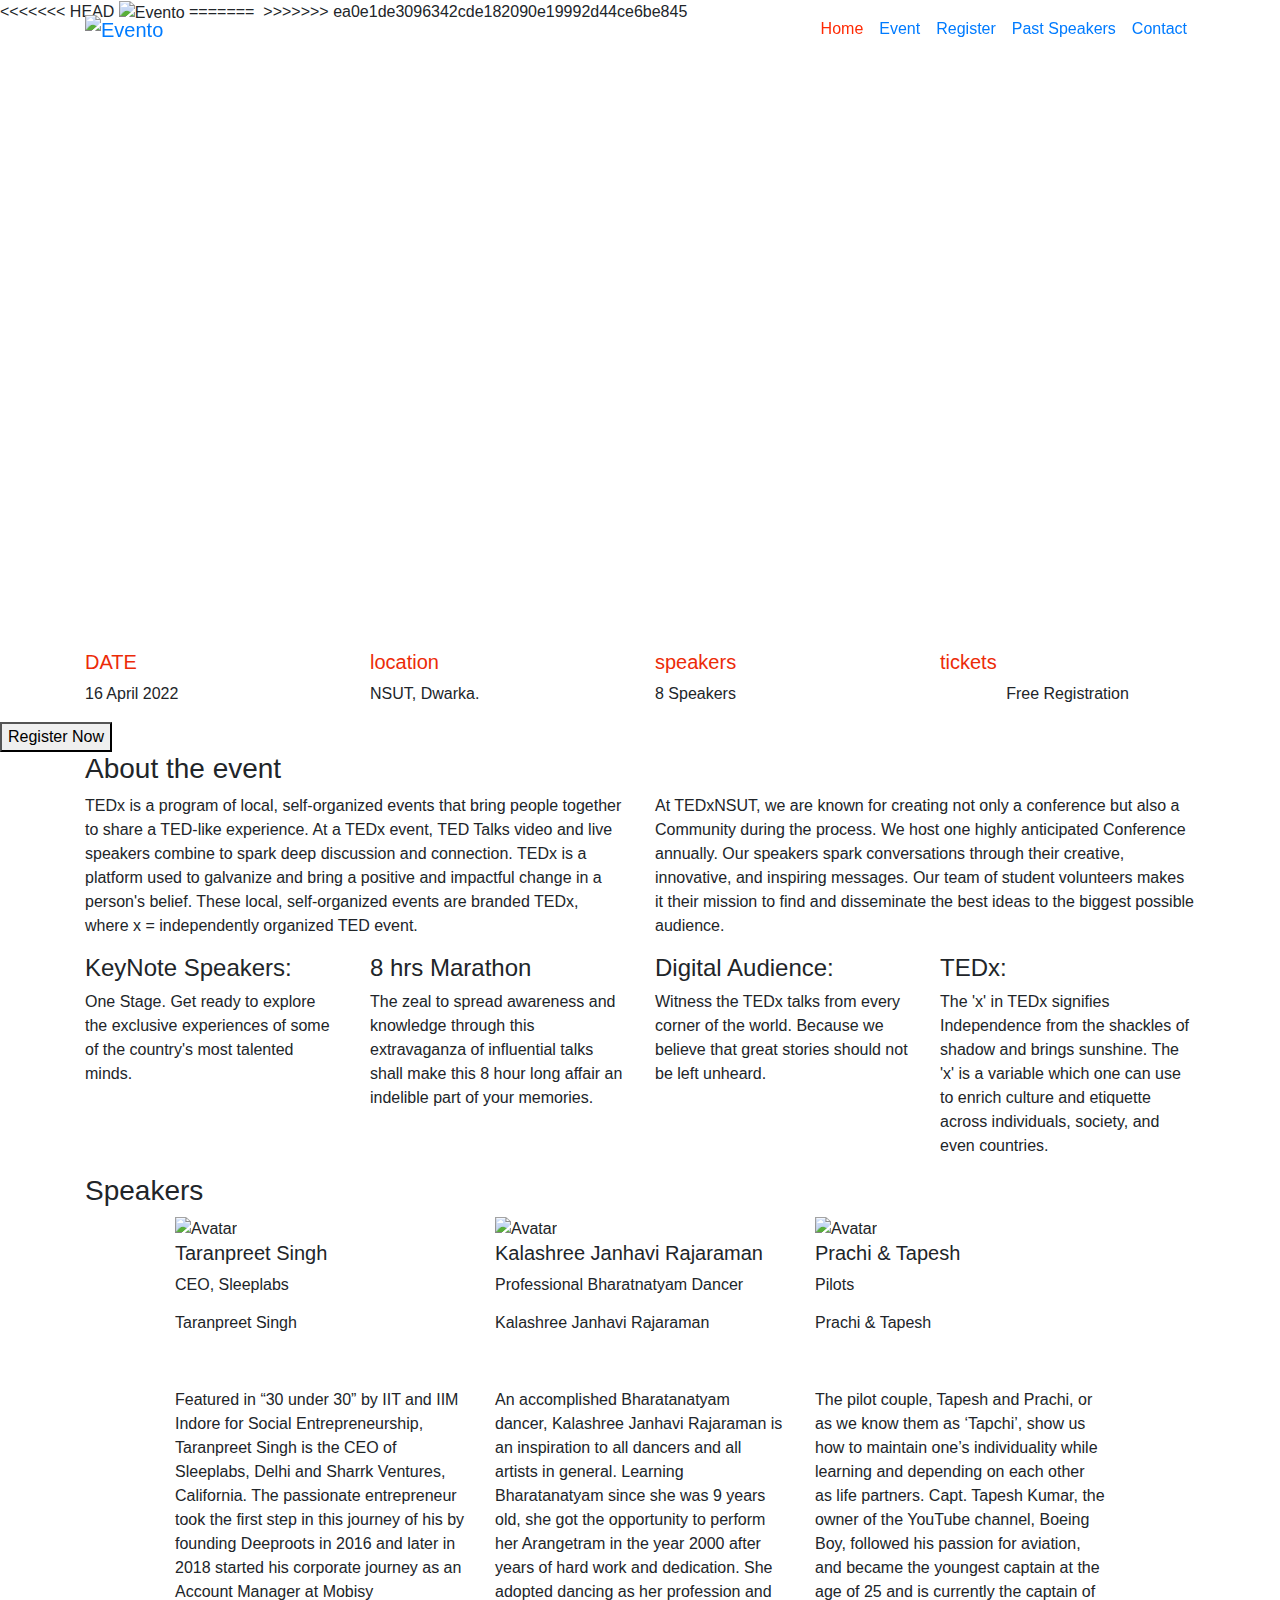
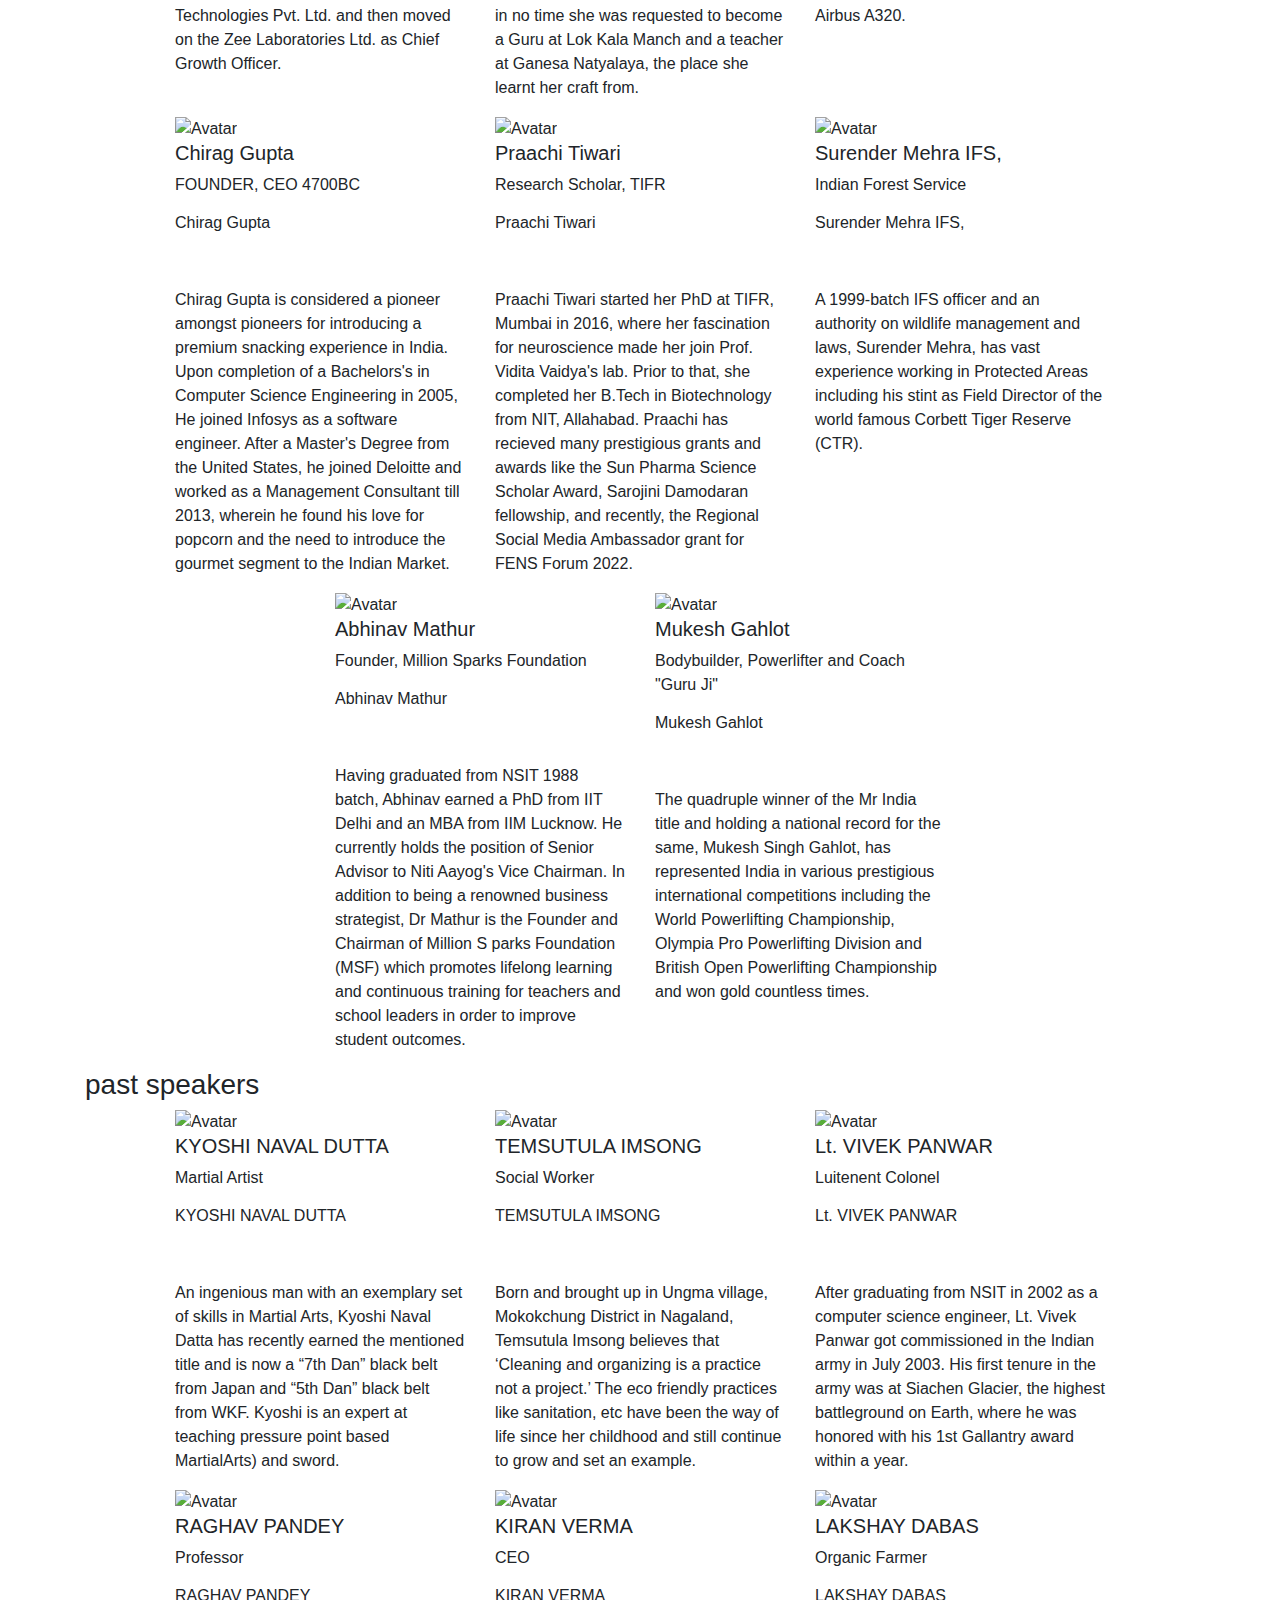
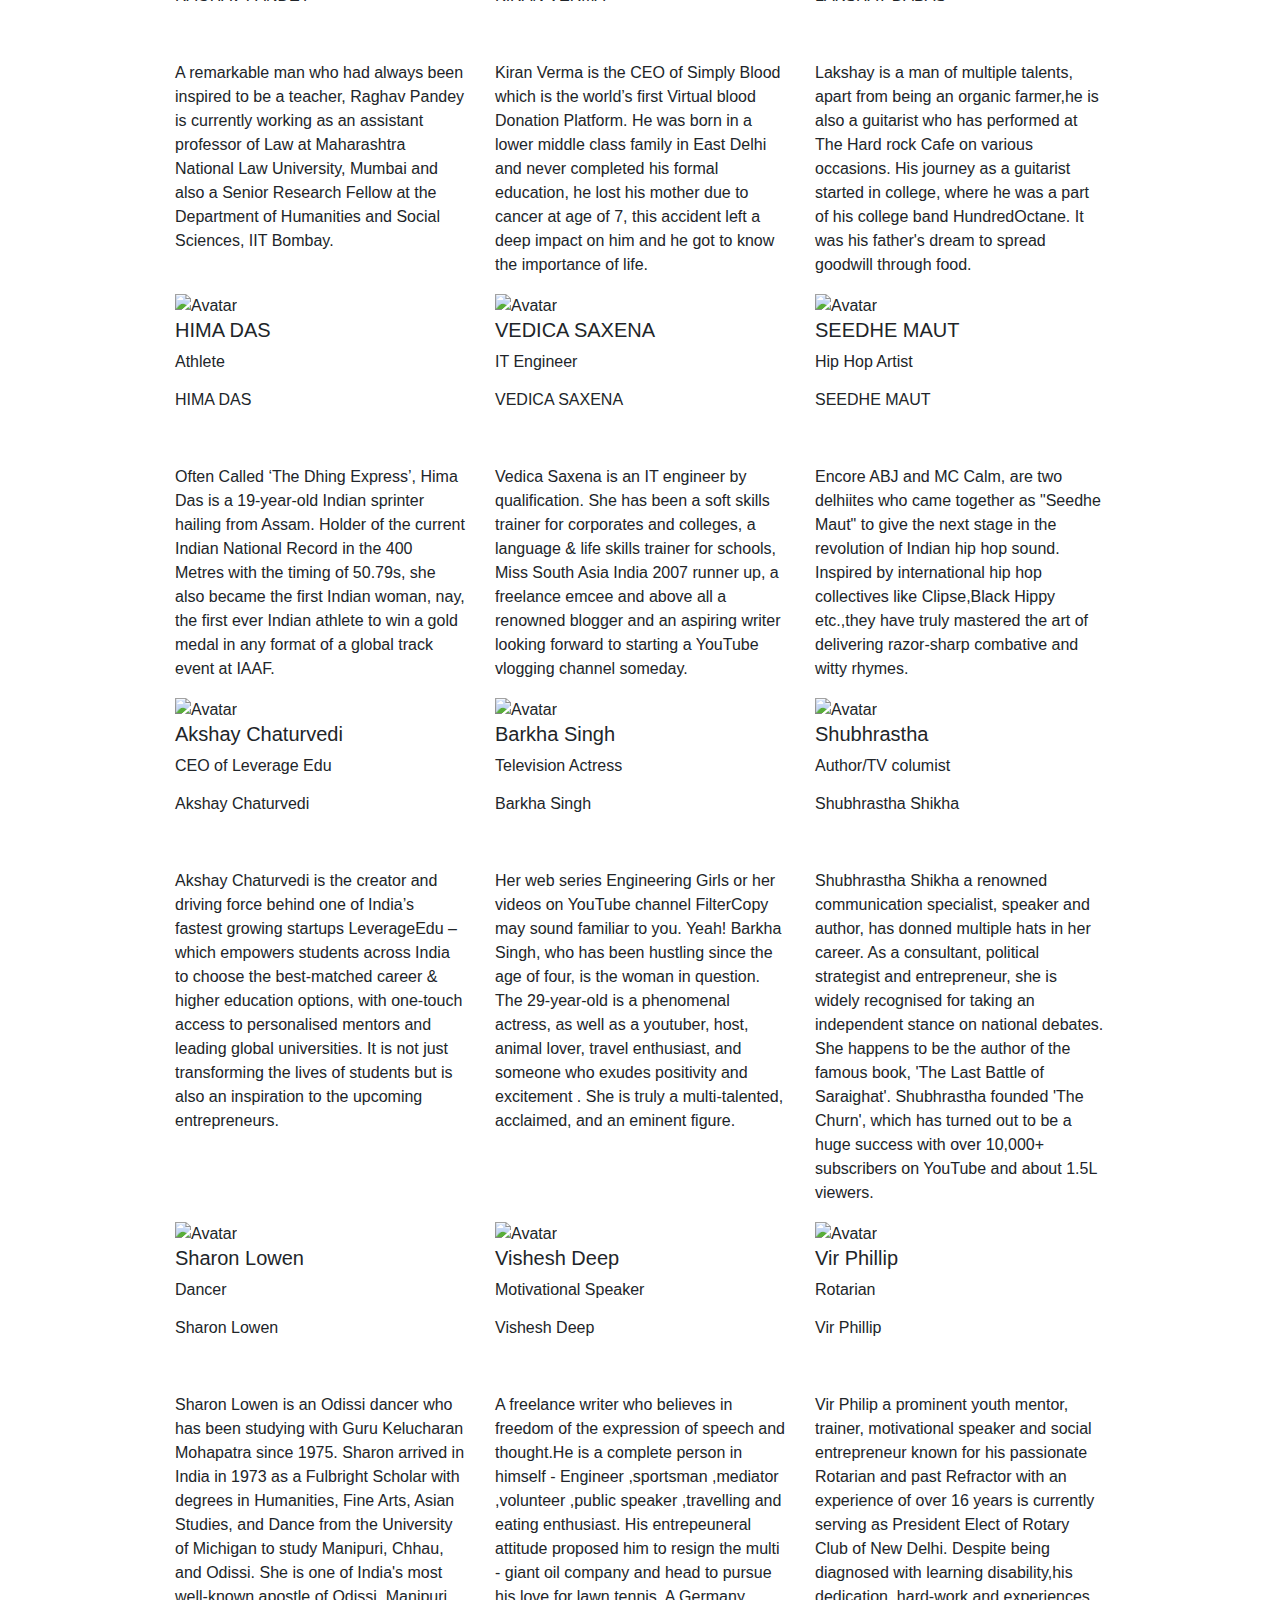
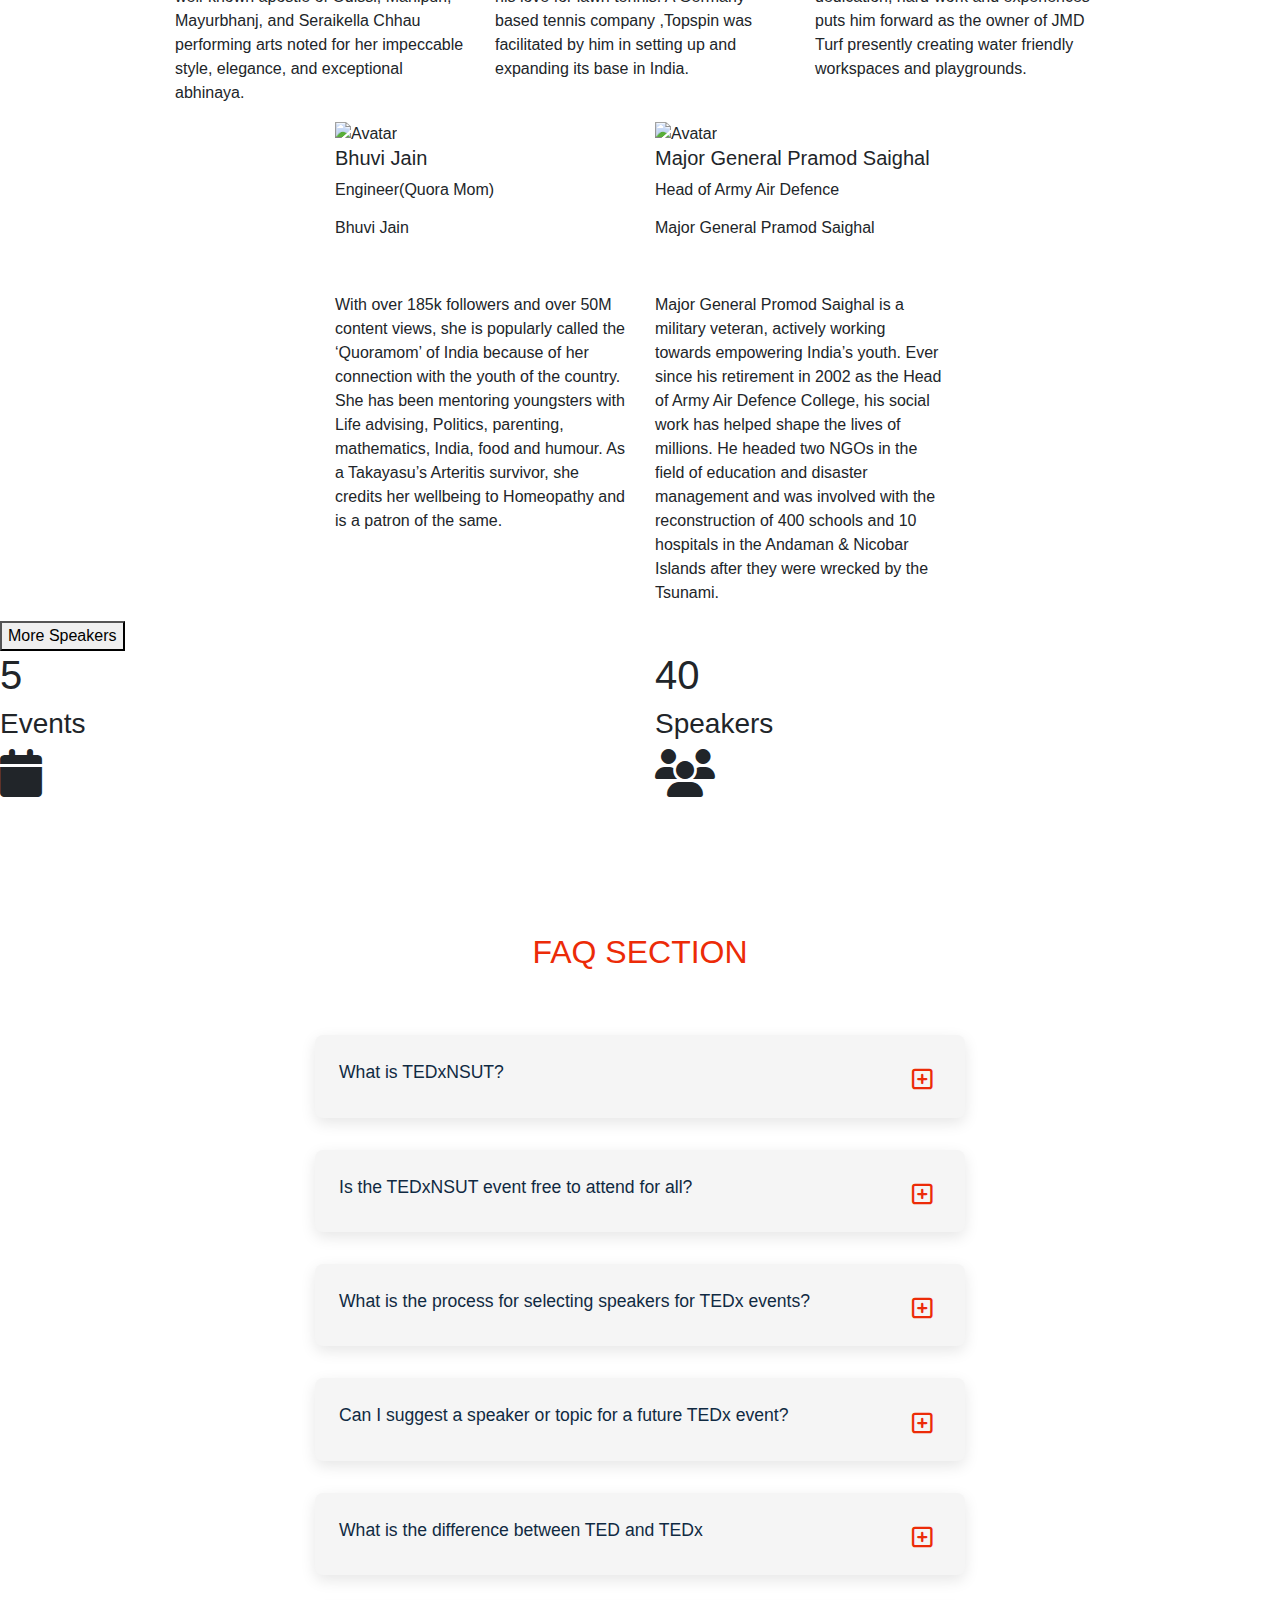
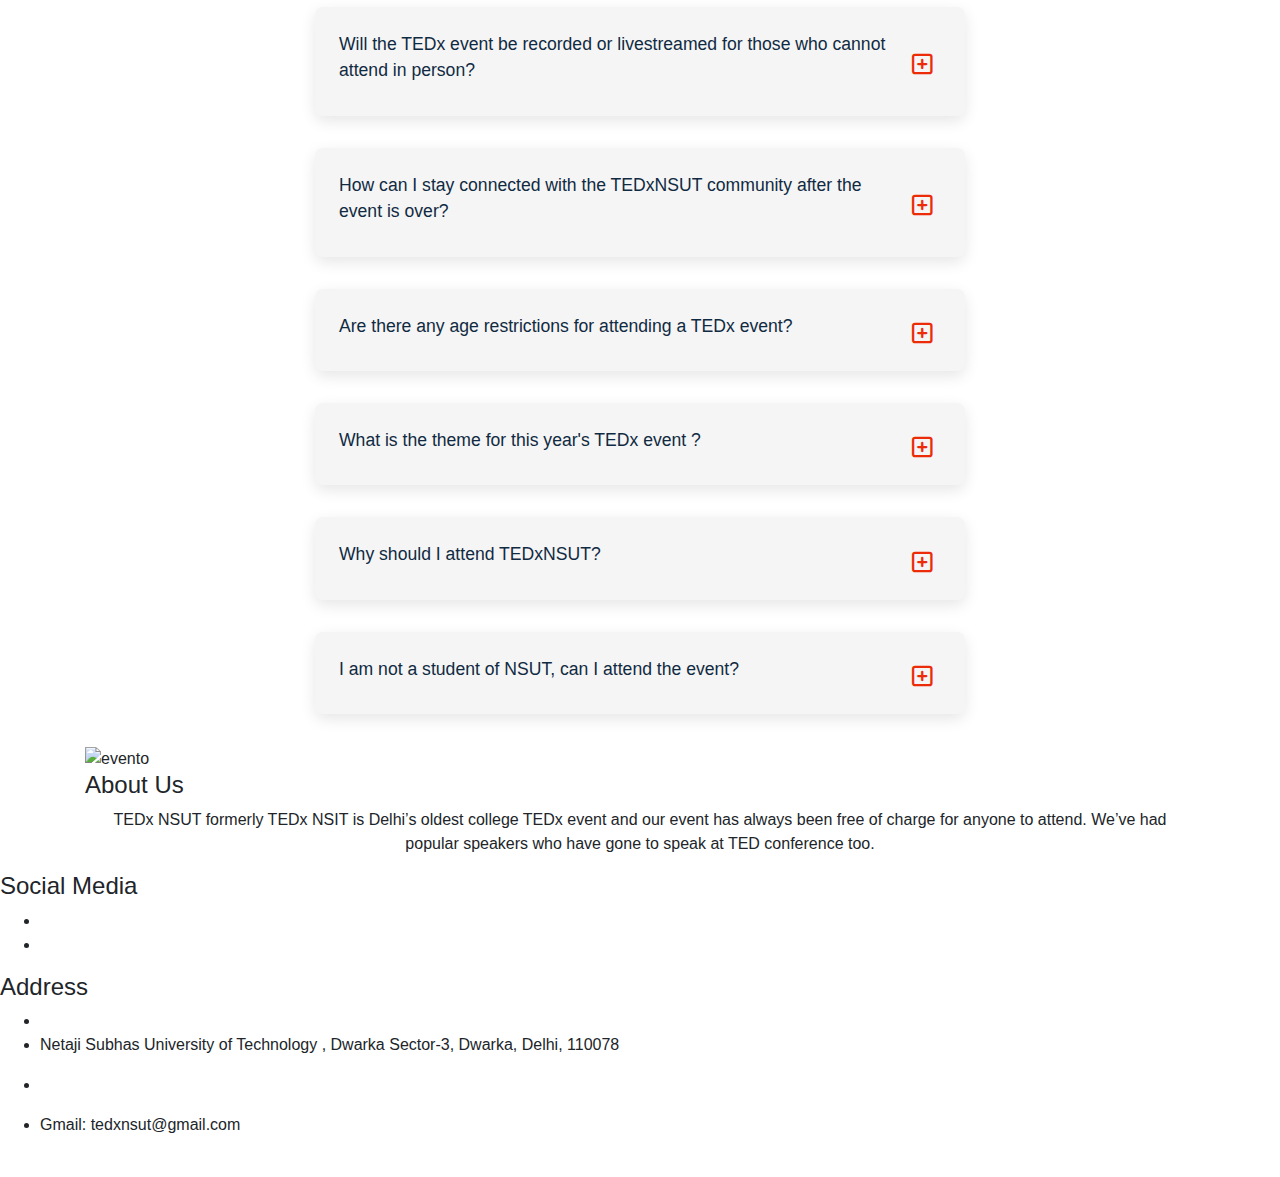
==== commit 09aa4860: "Update index.html" ====
--- a/index.html
+++ b/index.html
@@ -57,11 +57,11 @@
     <header style="max-height: 100px;" class="header navbar fixed-top navbar-expand-md">
         <div class="container">
             <a class="navbar-brand logo" href="#">
-<<<<<<< HEAD
-                <img width="200px" src="assets/img/logo.webp" alt="Evento" />
-=======
-                <img src="assets/img/logo.png" />
->>>>>>> ea0e1de3096342cde182090e19992d44ce6be845
+
+                <img width="200px" src="assets/img/logo2.webp" alt="Evento" />
+
+<!--                 <img src="assets/img/logo.png" /> -->
+
             </a>
             <button class="navbar-toggler" type="button" data-toggle="collapse" data-target="#headernav"
                 aria-expanded="false" aria-label="Toggle navigation">
@@ -1502,11 +1502,11 @@
         <footer id="Contact">
             <div class="container">
                 <div class="footer_logo">
-<<<<<<< HEAD
+
                     <img src="assets/img/logo2.webp" width='35%' alt="evento">
-=======
-                    <img src="assets/img/logo2.png" width='35%' alt="">
->>>>>>> ea0e1de3096342cde182090e19992d44ce6be845
+
+<!--                     <img src="assets/img/logo2.png" width='35%' alt=""> -->
+
                 </div>
 
                 <div class='main-content'>
@@ -1623,4 +1623,4 @@
         <script src="assets/js/main.js"></script>
 </body>
 
-</html>+</html>
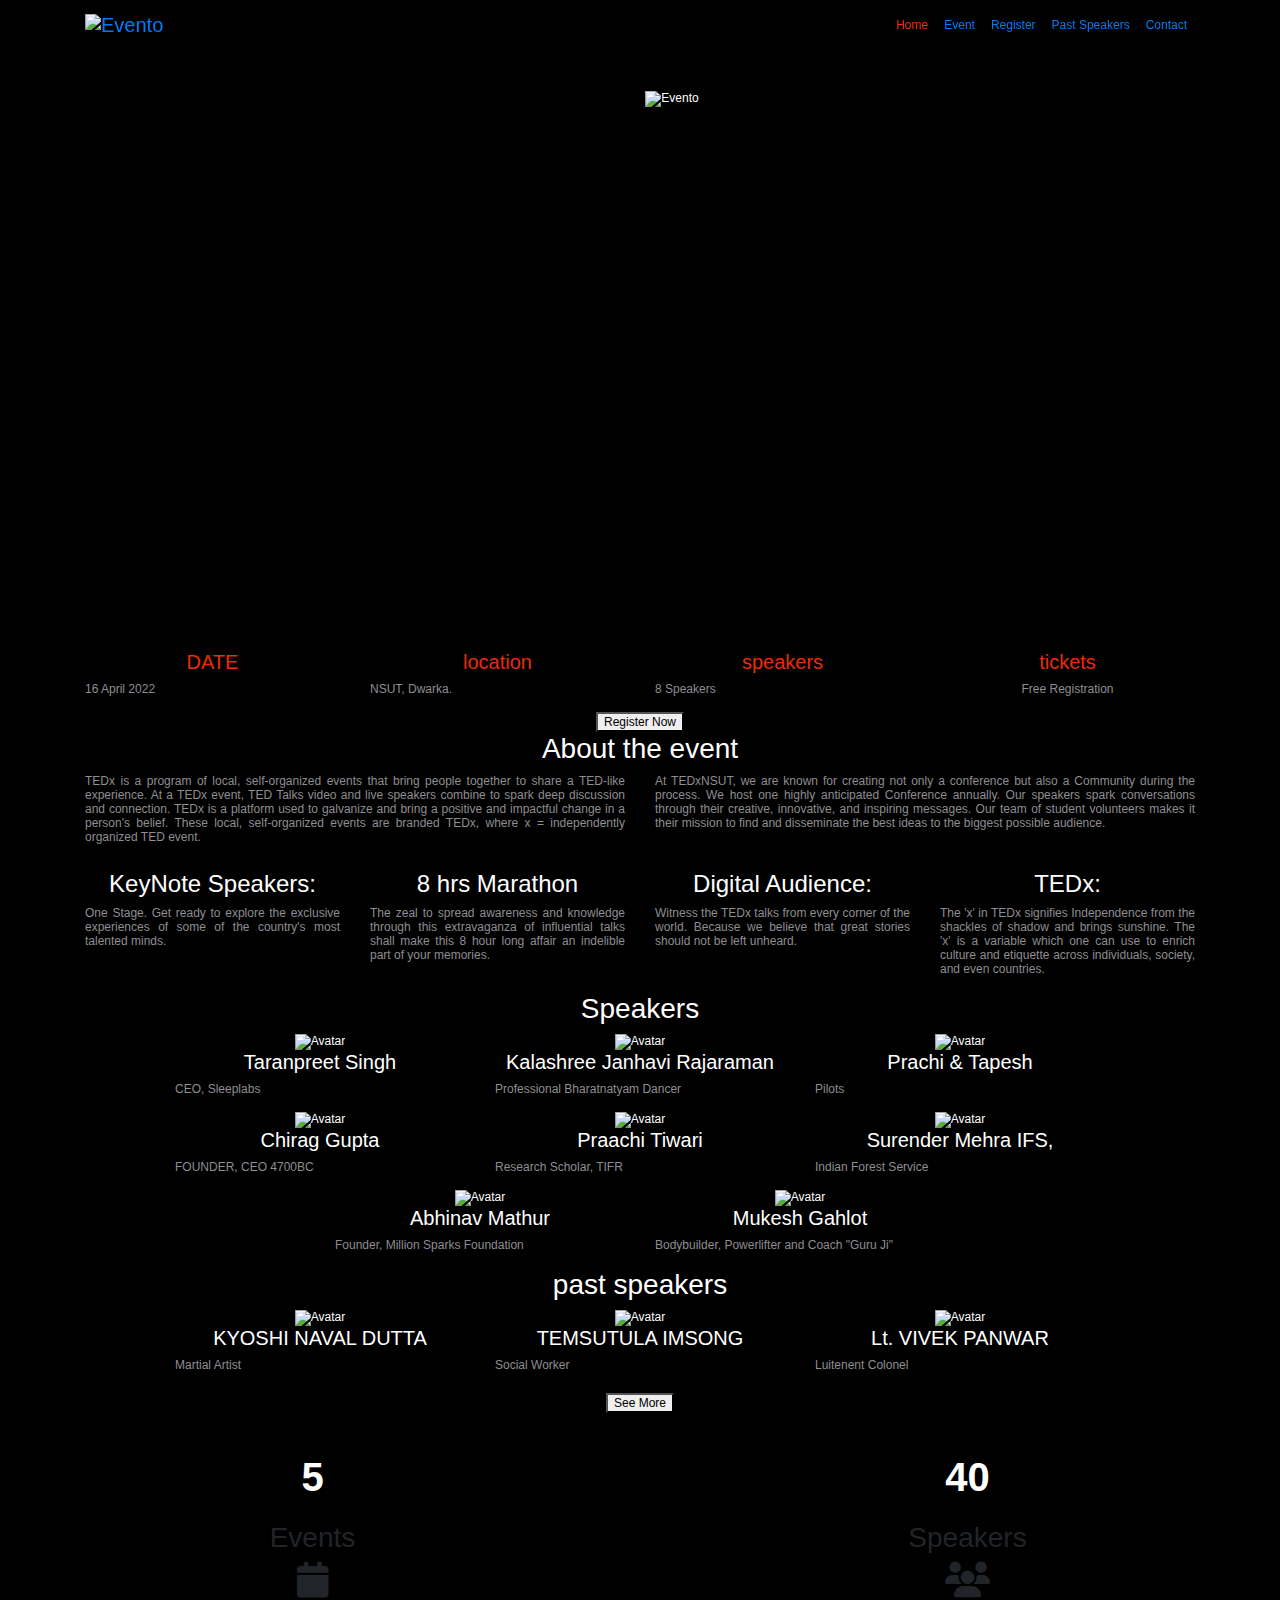
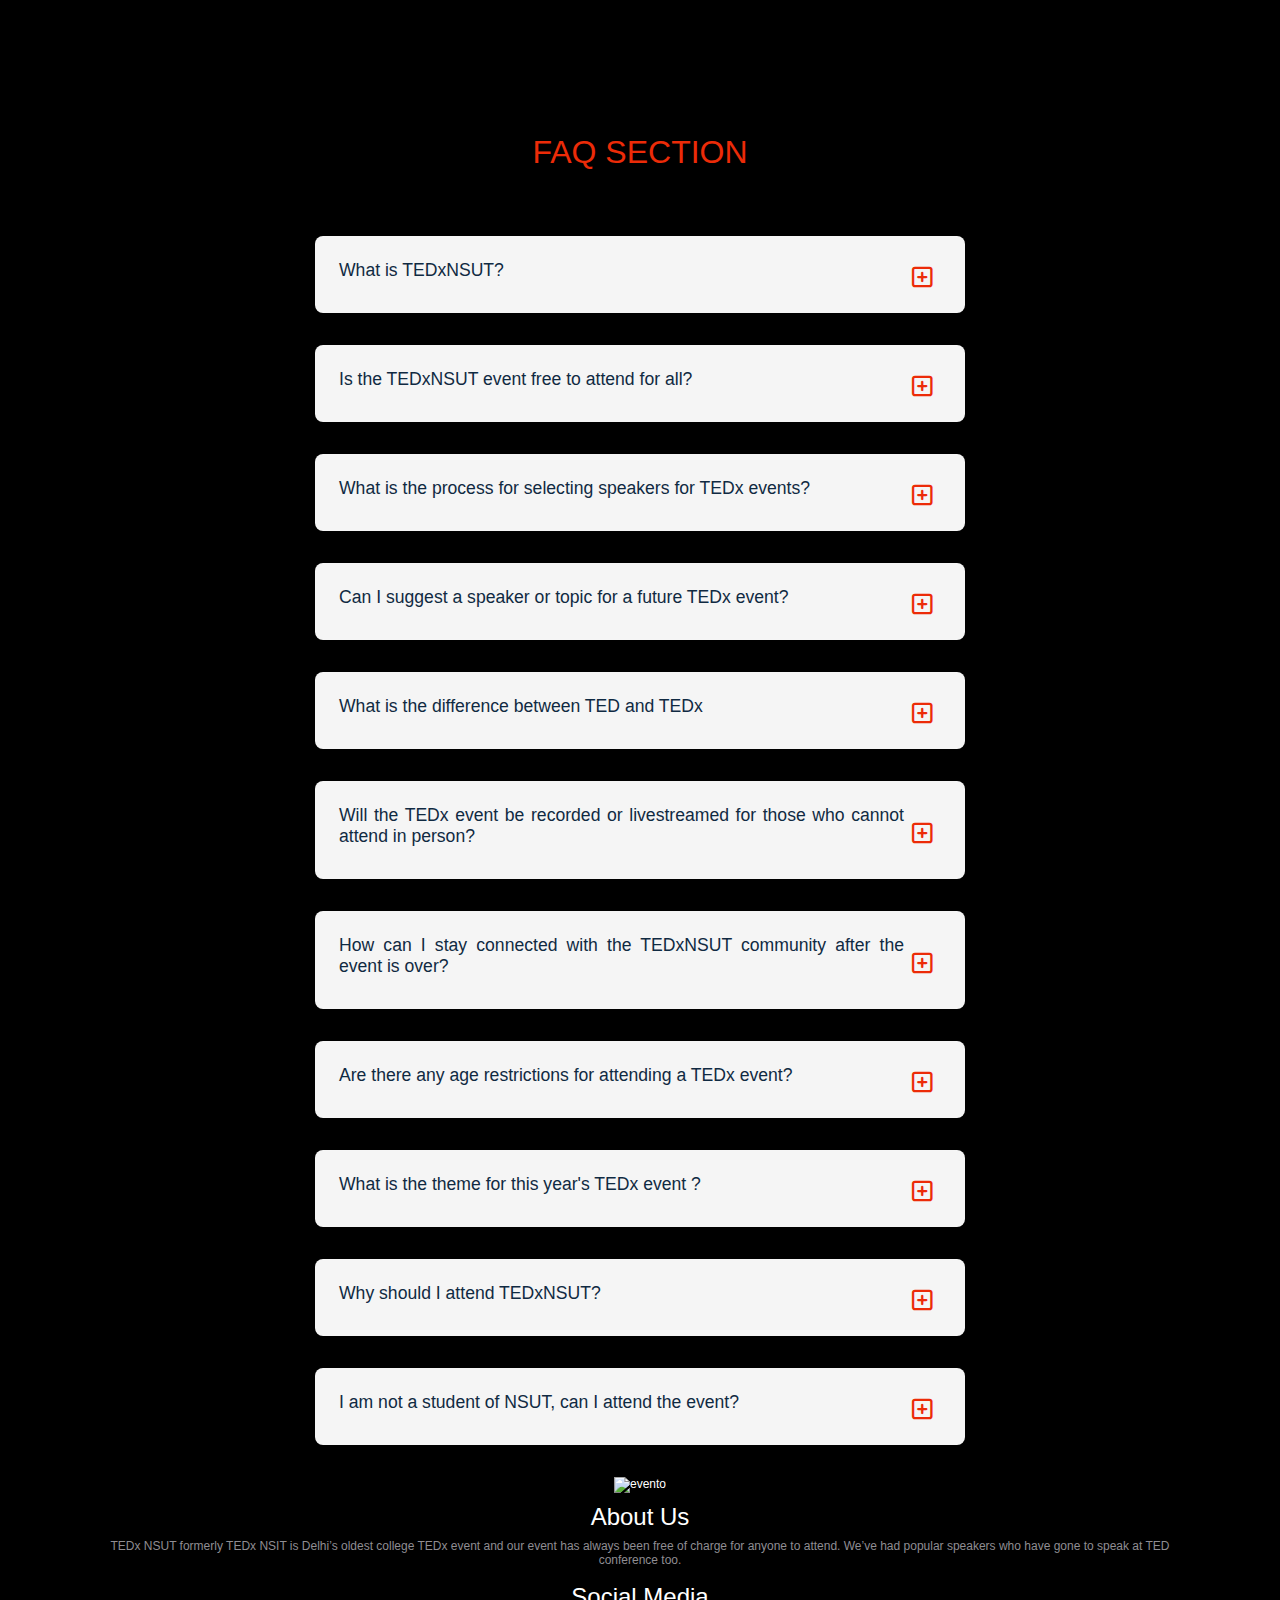
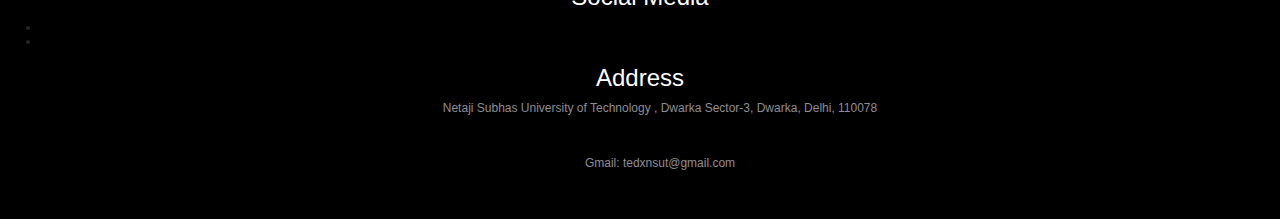
==== commit 653ac960: "Merge pull request #8 from Gitesh-batra/master" ====
--- a/index.html
+++ b/index.html
@@ -178,11 +178,11 @@
         <div class="text">
             <!-- <h1>Hello world</h1> -->
             <!-- <div style="position: absolute; top: 0px; left: 0px"> -->
-<<<<<<< HEAD
+
             <img id="logo" src="assets/img/logo3.webp" alt="Evento" />
-=======
-            <img id="logo" src="assets/img/logo3.png" alt="" />
->>>>>>> ea0e1de3096342cde182090e19992d44ce6be845
+
+<!--             <img id="logo" src="assets/img/logo3.png" alt="" /> -->
+
 
             <!-- </div> -->
 
@@ -945,479 +945,520 @@
                     </h3>
                 </div>
             </div>
-            <div class="row justify-content-center no-gutters">
-                <div class="col-md-3 col-sm-6">
-                    <div class="speaker_box">
-                        <div class="speaker_img">
-                            <div class="container">
-                                <img src="assets/img/speakers/s1.webp" alt="Avatar" class="image">
-                                <div class="info_box">
-                                    <h5 class="name">KYOSHI NAVAL DUTTA</h5>
-                                    <p class="position">Martial Artist</p>
-                                </div>
-                                <div class="overlay">
-                                    <h6 class=" text_heading color-light">KYOSHI NAVAL DUTTA</h6>
-                                    <p class="text">
-                                        <br><br>
-                                        An ingenious man with an exemplary set of skills
-                                        in Martial Arts, Kyoshi Naval Datta has recently
-                                        earned the mentioned title and is now a “7th Dan”
-                                        black belt from Japan and “5th Dan” black belt from WKF.
-                                        Kyoshi is an expert at teaching pressure point based MartialArts) and sword.
-                                    </p>
-                                </div>
-                            </div>
-                            <!-- <img src="assets/img/speakers/s1.png" alt="speaker name"> -->
-                        </div>
-                    </div>
-                </div>
-                <div class="col-md-3 col-sm-6">
-                    <div class="speaker_box">
-                        <div class="speaker_img">
-                            <div class="container">
-                                <img src="assets/img/speakers/s2.webp" alt="Avatar" class="image">
-                                <div class="info_box">
-                                    <h5 class="name">TEMSUTULA IMSONG</h5>
-                                    <p class="position">Social Worker</p>
-                                </div>
-                                <div class="overlay">
-                                    <h6 class=" text_heading color-light">TEMSUTULA IMSONG</h6>
-                                    <p class="text">
-                                        <br><br>
-                                        Born and brought up in Ungma village, Mokokchung District in Nagaland,
-                                        Temsutula Imsong believes that ‘Cleaning and organizing is a
-                                        practice not a project.’ The eco friendly practices like sanitation,
-                                        etc have been the way of life since her childhood and still continue
-                                        to grow and set an example.
-                                    </p>
-                                </div>
-                            </div>
-                            <!-- <img src="assets/img/speakers/s1.png" alt="speaker name"> -->
-                        </div>
-                    </div>
-                </div>
-                <div class="col-md-3 col-sm-6">
-                    <div class="speaker_box">
-                        <div class="speaker_img">
-                            <div class="container">
-                                <img src="assets/img/speakers/s3.webp" alt="Avatar" class="image">
-                                <div class="info_box">
-                                    <h5 class="name">Lt. VIVEK PANWAR</h5>
-                                    <p class="position">Luitenent Colonel</p>
-                                </div>
-                                <div class="overlay">
-                                    <h6 class=" text_heading color-light">Lt. VIVEK PANWAR</h6>
-                                    <p class="text">
-                                        <br><br>
-                                        After graduating from NSIT in 2002 as a computer science engineer, Lt.
-                                        Vivek Panwar got commissioned in the Indian army in July 2003. His first
-                                        tenure in the army was at Siachen Glacier, the highest battleground on
-                                        Earth, where he was honored with his 1st Gallantry award within a year.
-                                    </p>
-                                </div>
-                            </div>
-                            <!-- <img src="assets/img/speakers/s1.png" alt="speaker name"> -->
-                        </div>
-                    </div>
-                </div>
-            </div>
-            <div class="row justify-content-center no-gutters">
-                <div class="col-md-3 col-sm-6">
-                    <div class="speaker_box">
-                        <div class="speaker_img">
-                            <div class="container">
-                                <img src="assets/img/speakers/s4.webp" alt="Avatar" class="image">
-                                <div class="info_box">
-                                    <h5 class="name">RAGHAV PANDEY</h5>
-                                    <p class="position">Professor</p>
-                                </div>
-                                <div class="overlay">
-                                    <h6 class=" text_heading color-light">RAGHAV PANDEY</h6>
-                                    <p class="text">
-                                        <br><br>
-                                        A remarkable man who had always been inspired to be a teacher, Raghav Pandey
-                                        is currently working as an assistant professor of Law at Maharashtra National
-                                        Law University, Mumbai and also a Senior Research Fellow at the Department
-                                        of Humanities and Social Sciences, IIT Bombay.
-                                    </p>
-                                </div>
-                            </div>
-                            <!-- <img src="assets/img/speakers/s1.png" alt="speaker name"> -->
-                        </div>
-                    </div>
-                </div>
-
-                <div class="col-md-3 col-sm-6">
-                    <div class="speaker_box">
-                        <div class="speaker_img">
-                            <div class="container">
-                                <img src="assets/img/speakers/s5.webp" alt="Avatar" class="image">
-                                <div class="info_box">
-                                    <h5 class="name">KIRAN VERMA</h5>
-                                    <p class="position"> CEO </p>
-                                </div>
-                                <div class="overlay">
-                                    <h6 class=" text_heading color-light">KIRAN VERMA</h6>
-                                    <p class="text">
-                                        <br><br>
-                                        Kiran Verma is the CEO of Simply Blood which is the world’s first Virtual blood
-                                        Donation
-                                        Platform. He was born in a lower middle class family in East Delhi and never
-                                        completed
-                                        his formal education, he lost his mother due to cancer at age of 7, this
-                                        accident left
-                                        a deep impact on him and he got to know the importance of life.
-                                    </p>
-                                </div>
-                            </div>
-                            <!-- <img src="assets/img/speakers/s1.png" alt="speaker name"> -->
-                        </div>
-                    </div>
-                </div>
-                <div class="col-md-3 col-sm-6">
-                    <div class="speaker_box">
-                        <div class="speaker_img">
-                            <div class="container">
-                                <img src="assets/img/speakers/s6.webp" alt="Avatar" class="image">
-                                <div class="info_box">
-                                    <h5 class="name">LAKSHAY DABAS</h5>
-                                    <p class="position">Organic Farmer</p>
-                                </div>
-                                <div class="overlay">
-                                    <h6 class=" text_heading color-light">LAKSHAY DABAS</h6>
-                                    <p class="text">
-                                        <br><br>
-                                        Lakshay is a man of multiple talents, apart from being an organic farmer,he is
-                                        also a guitarist who has performed at The Hard rock Cafe on various occasions.
-                                        His journey as a guitarist started in college, where he was a part of his
-                                        college
-                                        band HundredOctane. It was his father's dream to spread goodwill through food.
-
-                                    </p>
-                                </div>
-                            </div>
-                            <!-- <img src="assets/img/speakers/s1.png" alt="speaker name"> -->
-                        </div>
-                    </div>
-                </div>
-            </div>
-            <div class="row justify-content-center no-gutters">
-                <div class="col-md-3 col-sm-6">
-                    <div class="speaker_box">
-                        <div class="speaker_img">
-                            <div class="container">
-                                <img src="assets/img/speakers/s7.webp" alt="Avatar" class="image">
-                                <div class="info_box">
-                                    <h5 class="name">HIMA DAS</h5>
-                                    <p class="position">Athlete</p>
-                                </div>
-                                <div class="overlay">
-                                    <h6 class=" text_heading color-light">HIMA DAS</h6>
-                                    <p class="text">
-                                        <br><br>
-                                        Often Called ‘The Dhing Express’, Hima Das is a 19-year-old Indian sprinter
-                                        hailing
-                                        from
-                                        Assam. Holder of the current Indian National Record in the 400 Metres with the
-                                        timing of
-                                        50.79s, she also became the first Indian woman, nay, the first ever Indian
-                                        athlete
-                                        to win
-                                        a gold medal in any format of a global track event at IAAF.
-                                    </p>
-                                </div>
-                            </div>
-                            <!-- <img src="assets/img/speakers/s1.png" alt="speaker name"> -->
-                        </div>
-                    </div>
-                </div>
-                <div class="col-md-3 col-sm-6">
-                    <div class="speaker_box">
-                        <div class="speaker_img">
-                            <div class="container">
-                                <img src="assets/img/speakers/s8.webp" alt="Avatar" class="image">
-                                <div class="info_box">
-                                    <h5 class="name">VEDICA SAXENA</h5>
-                                    <p class="position">IT Engineer</p>
-                                </div>
-                                <div class="overlay">
-                                    <h6 class=" text_heading color-light">VEDICA SAXENA</h6>
-                                    <p class="text">
-                                        <br><br>
-                                        Vedica Saxena is an IT engineer by qualification. She has been a soft skills
-                                        trainer
-                                        for
-                                        corporates and colleges, a language & life skills trainer for schools, Miss
-                                        South
-                                        Asia India
-                                        2007 runner up, a freelance emcee and above all a renowned blogger and an
-                                        aspiring
-                                        writer
-                                        looking forward to starting a YouTube vlogging channel someday.
-
-                                    </p>
-                                </div>
-                            </div>
-                            <!-- <img src="assets/img/speakers/s1.png" alt="speaker name"> -->
-                        </div>
-                    </div>
-                </div>
-                <div class="col-md-3 col-sm-6">
-                    <div class="speaker_box">
-                        <div class="speaker_img">
-                            <div class="container">
-                                <img src="assets/img/speakers/s9.webp" alt="Avatar" class="image">
-                                <div class="info_box">
-                                    <h5 class="name">SEEDHE MAUT</h5>
-                                    <p class="position">Hip Hop Artist</p>
-                                </div>
-                                <div class="overlay">
-                                    <h6 class=" text_heading color-light">SEEDHE MAUT</h6>
-                                    <p class="text">
-                                        <br><br>
-                                        Encore ABJ and MC Calm, are two delhiites who came together as "Seedhe Maut" to
-                                        give
-                                        the next stage in the revolution of Indian hip hop sound. Inspired by
-                                        international hip
-                                        hop collectives like Clipse,Black Hippy etc.,they have truly mastered the art
-                                        of delivering razor-sharp combative and witty rhymes.
-                                    </p>
-                                </div>
-                            </div>
-                            <!-- <img src="assets/img/speakers/s1.png" alt="speaker name"> -->
-                        </div>
-                    </div>
-                </div>
-            </div>
-            <!-- </div> -->
-            <div class="row justify-content-center no-gutters">
-                <div class="col-md-3 col-sm-6">
-                    <div class="speaker_box">
-                        <div class="speaker_img">
-                            <div class="container">
-                                <img src="assets/img/speakers1/s1.webp" alt="Avatar" class="image">
-                                <div class="info_box">
-                                    <h5 class="name">Akshay Chaturvedi</h5>
-                                    <p class="position">CEO of Leverage Edu </p>
-                                </div>
-                                <div class="overlay">
-                                    <h6 class=" text_heading color-light">Akshay Chaturvedi</h6>
-                                    <p class="text">
-                                        <br><br>
-                                        Akshay Chaturvedi is the creator and driving force behind one of India’s
-                                        fastest growing startups LeverageEdu – which empowers students across India
-                                        to choose the best-matched career & higher education options, with one-touch
-                                        access to personalised mentors and leading global universities. It is not just
-                                        transforming the lives of students but is also an inspiration to the upcoming
-                                        entrepreneurs.
-                                    </p>
-                                </div>
-                            </div>
-                        </div>
-                    </div>
-                </div>
-                <div class="col-md-3 col-sm-6">
-                    <div class="speaker_box">
-                        <div class="speaker_img">
-                            <div class="container">
-                                <img src="assets/img/speakers1/s2.webp" alt="Avatar" class="image">
-                                <div class="info_box">
-                                    <h5 class="name">Barkha Singh</h5>
-                                    <p class="position">Television Actress</p>
-                                </div>
-                                <div class="overlay">
-                                    <h6 class=" text_heading color-light">Barkha Singh</h6>
-                                    <p class="text">
-                                        <br><br>
-                                        Her web series Engineering Girls or her videos on YouTube channel FilterCopy may
-                                        sound familiar to you.
-                                        Yeah! Barkha Singh, who has been hustling since the age of four, is the woman in
-                                        question.
-                                        The 29-year-old is a phenomenal actress, as well as a youtuber, host, animal
-                                        lover, travel enthusiast, and
-                                        someone who exudes positivity and excitement .
-                                        She is truly a multi-talented, acclaimed, and an eminent figure.
-                                    </p>
-                                </div>
-                            </div>
-                        </div>
-                    </div>
-
-                </div>
-                <div class="col-md-3 col-sm-6">
-                    <div class="speaker_box">
-                        <div class="speaker_img">
-                            <div class="container">
-                                <img src="assets/img/speakers1/s3.webp" alt="Avatar" class="image">
-                                <div class="info_box">
-                                    <h5 class="name">Shubhrastha</h5>
-                                    <p class="position">Author/TV columist</p>
-                                </div>
-                                <div class="overlay">
-                                    <h6 class=" text_heading color-light">Shubhrastha Shikha</h6>
-                                    <p class="text">
-                                        <br><br>
-                                        Shubhrastha Shikha a renowned communication specialist, speaker and author, has
-                                        donned multiple hats in her career.
-                                        As a consultant, political strategist and entrepreneur, she is widely recognised
-                                        for taking an independent stance on
-                                        national debates. She happens to be the author of the famous book, 'The Last
-                                        Battle of Saraighat'. Shubhrastha founded 'The Churn',
-                                        which has turned out to be a huge success with over 10,000+ subscribers on
-                                        YouTube and about 1.5L viewers.
-                                    </p>
-                                </div>
-                            </div>
-                        </div>
-                    </div>
-                </div>
-            </div>
-            <div class="row justify-content-center no-gutters">
-                <div class="col-md-3 col-sm-6">
-                    <div class="speaker_box">
-                        <div class="speaker_img">
-                            <div class="container">
-                                <img src="assets/img/speakers1/s4.webp" alt="Avatar" class="image">
-                                <div class="info_box">
-                                    <h5 class="name">Sharon Lowen</h5>
-                                    <p class="position">Dancer</p>
-                                </div>
-                                <div class="overlay">
-                                    <h6 class=" text_heading color-light">Sharon Lowen</h6>
-                                    <p class="text">
-                                        <br><br>
-                                        Sharon Lowen is an Odissi dancer who has been studying with Guru Kelucharan
-                                        Mohapatra since 1975. Sharon arrived in India in 1973 as a Fulbright Scholar
-                                        with degrees in Humanities, Fine Arts, Asian Studies, and Dance from the
-                                        University of Michigan to study Manipuri, Chhau, and Odissi.
-                                        She is one of India's most well-known apostle of Odissi, Manipuri, Mayurbhanj,
-                                        and Seraikella Chhau performing arts noted for her impeccable style, elegance,
-                                        and exceptional abhinaya.
-
-                                    </p>
-                                </div>
-                            </div>
-                        </div>
-                    </div>
-                </div>
-                <div class="col-md-3 col-sm-6">
-                    <div class="speaker_box">
-                        <div class="speaker_img">
-                            <div class="container">
-                                <img src="assets/img/speakers1/s5.webp" alt="Avatar" class="image">
-                                <div class="info_box">
-                                    <h5 class="name">Vishesh Deep</h5>
-                                    <p class="position">Motivational Speaker</p>
-                                </div>
-                                <div class="overlay">
-                                    <h6 class=" text_heading color-light">Vishesh Deep</h6>
-                                    <p class="text">
-                                        <br><br>
-                                        A freelance writer who believes in freedom of the expression of speech and
-                                        thought.He is a complete person in himself - Engineer ,sportsman ,mediator
-                                        ,volunteer ,public speaker ,travelling and eating enthusiast.
-                                        His entrepeuneral attitude proposed him to resign the multi - giant oil company
-                                        and head to pursue his love for lawn tennis.
-                                        A Germany based tennis company ,Topspin was facilitated by him in setting up and
-                                        expanding its base in India.
-
-                                    </p>
-                                </div>
-                            </div>
-
-                        </div>
-                    </div>
-                </div>
-                <div class="col-md-3 col-sm-6">
-                    <div class="speaker_box">
-                        <div class="speaker_img">
-                            <div class="container">
-                                <img src="assets/img/speakers1/s6.webp" alt="Avatar" class="image">
-                                <div class="info_box">
-                                    <h5 class="name">Vir Phillip</h5>
-                                    <p class="position">Rotarian</p>
-                                </div>
-                                <div class="overlay">
-                                    <h6 class=" text_heading color-light">Vir Phillip</h6>
-                                    <p class="text">
-                                        <br><br>
-                                        Vir Philip a prominent youth mentor, trainer, motivational speaker and social
-                                        entrepreneur known for his
-                                        passionate Rotarian and past Refractor with an experience of over 16 years is
-                                        currently serving as President
-                                        Elect of Rotary Club of New Delhi. Despite being diagnosed with learning
-                                        disability,his dedication, hard-work and experiences puts him forward as
-                                        the owner of JMD Turf presently creating water friendly workspaces and
-                                        playgrounds.
-                                    </p>
-                                </div>
-                            </div>
-                        </div>
-                    </div>
-                </div>
-            </div>
-            <div class="row justify-content-center no-gutters">
-                <div class="col-md-3 col-sm-6">
-                    <div class="speaker_box">
-                        <div class="speaker_img">
-                            <div class="container">
-                                <img src="assets/img/speakers1/s7.webp" alt="Avatar" class="image">
-                                <div class="info_box">
-                                    <h5 class="name">Bhuvi Jain</h5>
-                                    <p class="position">Engineer(Quora Mom)</p>
-                                </div>
-                                <div class="overlay">
-                                    <h6 class=" text_heading color-light">Bhuvi Jain</h6>
-                                    <p class="text">
-                                        <br><br>
-                                        With over 185k followers and over 50M content views, she is popularly called the
-                                        ‘Quoramom’ of India because of her connection with the youth of the country.
-                                        She has been mentoring youngsters with Life advising, Politics, parenting,
-                                        mathematics, India, food and humour.
-                                        As a Takayasu’s Arteritis survivor, she credits her wellbeing to Homeopathy and
-                                        is a patron of the same.
-                                    </p>
-                                </div>
-                            </div>
-                        </div>
-                    </div>
-                </div>
-                <div class="col-md-3 col-sm-6">
-                    <div class="speaker_box">
-                        <div class="speaker_img">
-                            <div class="container">
-                                <!-- <img src="assets/img/speakers1/s8.png" alt="speaker name" class = "change"> -->
-                                <img src="assets/img/speakers1/s8.webp" alt="Avatar" class="image">
-                                <div class="info_box">
-                                    <h5 class="name">Major General Pramod Saighal</h5>
-                                    <p class="position">Head of Army Air Defence</p>
-                                </div>
-                                <div class="overlay">
-                                    <h6 class=" text_heading color-light">Major General Pramod Saighal</h6>
-                                    <p class="text">
-                                        <br><br>
-                                        Major General Promod Saighal is a military veteran, actively working towards
-                                        empowering India’s youth.
-                                        Ever since his retirement in 2002 as the Head of Army Air Defence College, his
-                                        social work has helped shape the
-                                        lives of millions. He headed two NGOs in the field of education and disaster
-                                        management and was involved with the
-                                        reconstruction of 400 schools and 10 hospitals in the Andaman & Nicobar Islands
-                                        after they were wrecked by the Tsunami.
-                                    </p>
-                                </div>
-                            </div>
-                        </div>
-                    </div>
-                </div>
-            </div>
-            <!-- </div> -->
-            <button type="button"
-                onclick=" window.open('https://www.ted.com/tedx/events?when=past&amp;autocomplete_filter=tedxnsit','_blank')"
-                class="buttons">More Speakers</button>
-
-        </section>
-        <!--speaker section end -->
+            <div class="image-container">
+                <div class="row justify-content-center no-gutters">
+                    <div class="col-md-3 col-sm-6">
+                        <div class="image-content show">
+                      <div class="speaker_box">
+                        <div class="speaker_img">
+                          <div class="container">
+                            <img src="assets/img/speakers/s1.webp" alt="Avatar" class="image">
+                            <div class="info_box">
+                              <h5 class="name">KYOSHI NAVAL DUTTA</h5>
+                              <p class="position">Martial Artist</p>
+                            </div>
+                            <div class="overlay">
+                              <h6 class=" text_heading color-light">KYOSHI NAVAL DUTTA</h6>
+                                <!-- <span class="close">&times;</span> -->
+                            <!-- <img src="assets/img/speakers/s1.png" alt="Avatar" class="image_overlay"> -->
+        
+                              <p class="img-text">
+                                <br><br>
+                                An ingenious man with an exemplary set of skills
+                                in Martial Arts, Kyoshi Naval Datta has recently
+                                earned the mentioned title and is now a “7th Dan”
+                                black belt from Japan and “5th Dan” black belt from WKF.
+                                Kyoshi is an expert at teaching pressure point based MartialArts) and sword.
+                              </p>
+                            </div>
+                          </div>
+                          <!-- <img src="assets/img/speakers/s1.png" alt="speaker name"> -->
+                        </div>
+                      </div>
+                    </div>
+                    </div>
+                    <div class="col-md-3 col-sm-6">
+                        <div class="image-content show">
+                      <div class="speaker_box">
+                        <div class="speaker_img">
+                          <div class="container">
+                            <img src="assets/img/speakers/s2.webp" alt="Avatar" class="image">
+                            <div class="info_box">
+                              <h5 class="name">TEMSUTULA IMSONG</h5>
+                              <p class="position">Social Worker</p>
+                            </div>
+                            <div class="overlay">
+                              <h6 class=" text_heading color-light">TEMSUTULA IMSONG</h6>
+                                <!-- <span class="close">&times;</span> -->
+                            <!-- <img src="assets/img/speakers/s2.png" alt="Avatar" class="image_overlay"> -->
+                              <p class="img-text">
+                                <br><br>
+                                Born and brought up in Ungma village, Mokokchung District in Nagaland,
+                                Temsutula Imsong believes that ‘Cleaning and organizing is a
+                                practice not a project.’ The eco friendly practices like sanitation,
+                                etc have been the way of life since her childhood and still continue
+                                to grow and set an example.
+                              </p>
+                            </div>
+                          </div>
+                          <!-- <img src="assets/img/speakers/s1.png" alt="speaker name"> -->
+                        </div>
+                      </div>
+                      </div>
+                    </div>
+                    <div class="col-md-3 col-sm-6">
+                        <div class="image-content show">
+                      <div class="speaker_box">
+                        <div class="speaker_img">
+                          <div class="container">
+                            <img src="assets/img/speakers/s3.webp" alt="Avatar" class="image">
+                            <div class="info_box">
+                              <h5 class="name">Lt. VIVEK PANWAR</h5>
+                              <p class="position">Luitenent Colonel</p>
+                            </div>
+                            <div class="overlay">
+                              <h6 class=" text_heading color-light">Lt. VIVEK PANWAR</h6>
+                                <!-- <span class="close">&times;</span> -->
+                            <!-- <img src="assets/img/speakers/s3.png" alt="Avatar" class="image_overlay"> -->
+        
+                              <p class="img-text">
+                                <br><br>
+                                After graduating from NSIT in 2002 as a computer science engineer, Lt.
+                                Vivek Panwar got commissioned in the Indian army in July 2003. His first
+                                tenure in the army was at Siachen Glacier, the highest battleground on
+                                Earth, where he was honored with his 1st Gallantry award within a year.
+                              </p>
+                            </div>
+                          </div>
+                          <!-- <img src="assets/img/speakers/s1.png" alt="speaker name"> -->
+                        </div>
+                      </div>
+                    </div>
+                  </div>
+                  </div>
+                  <div class="row justify-content-center no-gutters">
+                    <div class="col-md-3 col-sm-6">
+                        <div class="image-content">
+                      <div class="speaker_box">
+                        <div class="speaker_img">
+                          <div class="container">
+                            <img src="assets/img/speakers/s4.webp" alt="Avatar" class="image">
+                            <div class="info_box">
+                              <h5 class="name">RAGHAV PANDEY</h5>
+                              <p class="position">Professor</p>
+                            </div>
+                            <div class="overlay">
+                              <h6 class=" text_heading color-light">RAGHAV PANDEY</h6>
+                                <!-- <span class="close">&times;</span> -->
+                            <!-- <img src="assets/img/speakers/s4.png" alt="Avatar" class="image_overlay"> -->
+                            
+                              <p class="img-text">
+                                <br><br>
+                                A remarkable man who had always been inspired to be a teacher, Raghav Pandey
+                                is currently working as an assistant professor of Law at Maharashtra National
+                                Law University, Mumbai and also a Senior Research Fellow at the Department
+                                of Humanities and Social Sciences, IIT Bombay.
+                              </p>
+                            </div>
+                          </div>
+                          <!-- <img src="assets/img/speakers/s1.png" alt="speaker name"> -->
+                        </div>
+                      </div>
+                    </div>
+                    </div>
+                    <div class="col-md-3 col-sm-6 ">
+                        <div class="image-content">
+                      <div class="speaker_box">
+                        <div class="speaker_img">
+                          <div class="container">
+                            <img src="assets/img/speakers/s5.webp" alt="Avatar" class="image">
+                            <div class="info_box">
+                              <h5 class="name">KIRAN VERMA</h5>
+                              <p class="position"> CEO </p>
+                            </div>
+                            <div class="overlay">
+                              <h6 class=" text_heading color-light">KIRAN VERMA</h6>
+                                <!-- <span class="close">&times;</span> -->
+                            <!-- <img src="assets/img/speakers/s5.png" alt="Avatar" class="image_overlay"> -->
+        
+                              <p class="img-text">
+                                <br><br>
+                                Kiran Verma is the CEO of Simply Blood which is the world’s first Virtual blood Donation
+                                Platform. He was born in a lower middle class family in East Delhi and never completed
+                                his formal education, he lost his mother due to cancer at age of 7, this accident left
+                                a deep impact on him and he got to know the importance of life.
+                              </p>
+                            </div>
+                          </div>
+                          <!-- <img src="assets/img/speakers/s1.png" alt="speaker name"> -->
+                        </div>
+                      </div>
+                      </div>
+                    </div>
+                    <div class="col-md-3 col-sm-6">
+                        <div class="image-content">
+                      <div class="speaker_box">
+                        <div class="speaker_img">
+                          <div class="container">
+                            <img src="assets/img/speakers/s6.webp" alt="Avatar" class="image">
+                            <div class="info_box">
+                              <h5 class="name">LAKSHAY DABAS</h5>
+                              <p class="position">Organic Farmer</p>
+                            </div>
+                            <div class="overlay">
+                              <h6 class=" text_heading color-light">LAKSHAY DABAS</h6>
+                                <!-- <span class="close">&times;</span> -->
+                            <!-- <img src="assets/img/speakers/s6.png" alt="Avatar" class="image_overlay"> -->
+                            
+                              <p class="img-text">
+                                <br><br>
+                                Lakshay is a man of multiple talents, apart from being an organic farmer,he is
+                                also a guitarist who has performed at The Hard rock Cafe on various occasions.
+                                His journey as a guitarist started in college, where he was a part of his college
+                                band HundredOctane. It was his father's dream to spread goodwill through food.
+            
+                              </p>
+                            </div>
+                          </div>
+                          <!-- <img src="assets/img/speakers/s1.png" alt="speaker name"> -->
+                        </div>
+                      </div>
+                    </div>
+                  </div>
+                  </div>
+                  <div class="row justify-content-center no-gutters">
+                    <div class="col-md-3 col-sm-6">
+                        <div class="image-content">
+                      <div class="speaker_box">
+                        <div class="speaker_img">
+                          <div class="container">
+                            <img src="assets/img/speakers/s7.webp" alt="Avatar" class="image">
+                            <div class="info_box">
+                              <h5 class="name">HIMA DAS</h5>
+                              <p class="position">Athlete</p>
+                            </div>
+                            <div class="overlay">
+                              <h6 class=" text_heading color-light">HIMA DAS</h6>
+                                <!-- <span class="close">&times;</span> -->
+                            <!-- <img src="assets/img/speakers/s7.png" alt="Avatar" class="image_overlay"> -->
+        
+                              <p class="img-text">
+                                <br><br>
+                                Often Called ‘The Dhing Express’, Hima Das is a 19-year-old Indian sprinter hailing
+                                from
+                                Assam. Holder of the current Indian National Record in the 400 Metres with the
+                                timing of
+                                50.79s, she also became the first Indian woman, nay, the first ever Indian athlete
+                                to win
+                                a gold medal in any format of a global track event at IAAF.
+                              </p>
+                            </div>
+                          </div>
+                          <!-- <img src="assets/img/speakers/s1.png" alt="speaker name"> -->
+                        </div>
+                      </div>
+                      </div>
+                    </div>
+                    <div class="col-md-3 col-sm-6">
+                        <div class="image-content">
+                      <div class="speaker_box">
+                        <div class="speaker_img">
+                          <div class="container">
+                            <img src="assets/img/speakers/s8.webp" alt="Avatar" class="image">
+                            <div class="info_box">
+                              <h5 class="name">VEDICA SAXENA</h5>
+                              <p class="position">IT Engineer</p>
+                            </div>
+                            <div class="overlay">
+                              <h6 class=" text_heading color-light">VEDICA SAXENA</h6>
+                                <!-- <span class="close">&times;</span> -->
+                            <!-- <img src="assets/img/speakers/s8.png" alt="Avatar" class="image_overlay"> -->
+        
+                              <p class="img-text">
+                                <br><br>
+                                Vedica Saxena is an IT engineer by qualification. She has been a soft skills trainer
+                                for
+                                corporates and colleges, a language & life skills trainer for schools, Miss South
+                                Asia India
+                                2007 runner up, a freelance emcee and above all a renowned blogger and an aspiring
+                                writer
+                                looking forward to starting a YouTube vlogging channel someday.
+            
+                              </p>
+                            </div>
+                          </div>
+                          <!-- <img src="assets/img/speakers/s1.png" alt="speaker name"> -->
+                        </div>
+                      </div>
+                    </div>
+                    </div>
+                    <div class="col-md-3 col-sm-6">
+                        <div class="image-content">
+                      <div class="speaker_box">
+                        <div class="speaker_img">
+                          <div class="container">
+                            <img src="assets/img/speakers/s9.webp" alt="Avatar" class="image">
+                            <div class="info_box">
+                              <h5 class="name">SEEDHE MAUT</h5>
+                              <p class="position">Hip Hop Artist</p>
+                            </div>
+                            <div class="overlay">
+                              <h6 class=" text_heading color-light">SEEDHE MAUT</h6>
+                                <!-- <span class="close">&times;</span> -->
+                            <!-- <img src="assets/img/speakers/s9.png" alt="Avatar" class="image_overlay"> -->
+        
+                              <p class="img-text">
+                                <br><br>
+                                Encore ABJ and MC Calm, are two delhiites who came together as "Seedhe Maut" to give
+                                the next stage in the revolution of Indian hip hop sound. Inspired by international hip
+                                hop collectives like Clipse,Black Hippy etc.,they have truly mastered the art
+                                of delivering razor-sharp combative and witty rhymes.
+                              </p>
+                            </div>
+                          </div>
+                          <!-- <img src="assets/img/speakers/s1.png" alt="speaker name"> -->
+                        </div>
+                      </div>
+                    </div>
+                  </div>
+                  </div>
+                  <!-- </div> -->
+                  <div class="row justify-content-center no-gutters">
+                    <div class="col-md-3 col-sm-6">
+                        <div class="image-content">
+                      <div class="speaker_box">
+                        <div class="speaker_img">
+                          <div class="container">
+                            <img src="assets/img/speakers1/s1.webp" alt="Avatar" class="image">
+                            <div class="info_box">
+                              <h5 class="name">Akshay Chaturvedi</h5>
+                              <p class="position">CEO of Leverage Edu </p>
+                            </div>
+                            <div class="overlay">
+                              <h6 class=" text_heading color-light">Akshay Chaturvedi</h6>
+                                <!-- <span class="close">&times;</span> -->
+                            <!-- <img src="assets/img/speakers1/s1.png" alt="Avatar" class="image_overlay"> -->
+        
+                              <p class="img-text">
+                                <br><br>
+                                Akshay Chaturvedi is the creator and driving force behind one of India’s
+                                fastest growing startups LeverageEdu – which empowers students across India
+                                to choose the best-matched career & higher education options, with one-touch
+                                access to personalised mentors and leading global universities. It is not just
+                                transforming the lives of students but is also an inspiration to the upcoming entrepreneurs.
+                              </p>
+                            </div>
+                          </div>
+                        </div>
+                      </div>
+                    </div>
+                    </div>
+                    <div class="col-md-3 col-sm-6">
+                        <div class="image-content">
+                      <div class="speaker_box">
+                        <div class="speaker_img">
+                          <div class="container">
+                            <img src="assets/img/speakers1/s2.webp" alt="Avatar" class="image">
+                            <div class="info_box">
+                              <h5 class="name">Barkha Singh</h5>
+                              <p class="position">Television Actress</p>
+                            </div>
+                            <div class="overlay">
+                              <h6 class=" text_heading color-light">Barkha Singh</h6>
+                                <!-- <span class="close">&times;</span> -->
+                            <!-- <img src="assets/img/speakers1/s2.png" alt="Avatar" class="image_overlay"> -->
+        
+                              <p class="img-text">
+                                <br><br>
+                                Her web series Engineering Girls or her videos on YouTube channel FilterCopy may sound familiar to you.
+                                Yeah! Barkha Singh, who has been hustling since the age of four, is the woman in question.
+                                The 29-year-old is a phenomenal actress, as well as a youtuber, host, animal lover, travel enthusiast, and
+                                someone who exudes positivity and excitement .
+                                She is truly a multi-talented, acclaimed, and an eminent figure.
+                              </p>
+                            </div>
+                          </div>
+                        </div>
+                      </div>
+            </div>
+                    </div>
+                    <div class="col-md-3 col-sm-6">
+                        <div class="image-content">
+                      <div class="speaker_box">
+                        <div class="speaker_img">
+                          <div class="container">
+                            <img src="assets/img/speakers1/s3.webp" alt="Avatar" class="image">
+                            <div class="info_box">
+                              <h5 class="name">Shubhrastha</h5>
+                              <p class="position">Author/TV columist</p>
+                            </div>
+                            <div class="overlay">
+                              <h6 class=" text_heading color-light">Shubhrastha Shikha</h6>
+                                <!-- <span class="close">&times;</span> -->
+                            <!-- <img src="assets/img/speakers1/s3.png" alt="Avatar" class="image_overlay"> -->
+        
+                              <p class="img-text">
+                                <br><br>
+                                Shubhrastha Shikha a renowned communication specialist, speaker and author, has donned multiple hats in her career.
+                                As a consultant, political strategist and entrepreneur, she is widely recognised for taking an independent stance on
+                                national debates. She happens to be the author of the famous book, 'The Last Battle of Saraighat'. Shubhrastha founded 'The Churn',
+                                which has turned out to be a huge success with over 10,000+ subscribers on YouTube and about 1.5L viewers.
+                              </p>
+                            </div>
+                          </div>
+                        </div>
+                      </div>
+                    </div>
+                  </div>
+                  </div>
+                  <div class="row justify-content-center no-gutters">
+                    <div class="col-md-3 col-sm-6">
+                        <div class="image-content">
+                      <div class="speaker_box">
+                        <div class="speaker_img">
+                          <div class="container">
+                            <img src="assets/img/speakers1/s4.webp" alt="Avatar" class="image">
+                            <div class="info_box">
+                              <h5 class="name">Sharon Lowen</h5>
+                              <p class="position">Dancer</p>
+                            </div>
+                            <div class="overlay">
+                              <h6 class=" text_heading color-light">Sharon Lowen</h6>
+                                <!-- <span class="close">&times;</span> -->
+                            <!-- <img src="assets/img/speakers1/s4.png" alt="Avatar" class="image_overlay"> -->
+                              <p class="img-text">
+                                <br><br>
+                                Sharon Lowen is an Odissi dancer who has been studying with Guru Kelucharan Mohapatra since 1975. Sharon arrived in India in 1973 as a Fulbright Scholar with degrees in Humanities, Fine Arts, Asian Studies, and Dance from the University of Michigan to study Manipuri, Chhau, and Odissi.
+                                She is one of India's most well-known apostle of Odissi, Manipuri, Mayurbhanj, and Seraikella Chhau performing arts noted for her impeccable style, elegance, and exceptional abhinaya.
+            
+                              </p>
+                            </div>
+                          </div>
+                        </div>
+                      </div>
+                    </div>
+                    </div>
+                    <div class="col-md-3 col-sm-6 ">
+                        <div class="image-content">
+                      <div class="speaker_box">
+                        <div class="speaker_img">
+                          <div class="container">
+                            <img src="assets/img/speakers1/s5.webp" alt="Avatar" class="image">
+                            <div class="info_box">
+                              <h5 class="name">Vishesh Deep</h5>
+                              <p class="position">Motivational Speaker</p>
+                            </div>
+                            <div class="overlay">
+                              <h6 class=" text_heading color-light">Vishesh Deep</h6>
+                                <!-- <span class="close">&times;</span> -->
+                            <!-- <img src="assets/img/speakers1/s5.png" alt="Avatar" class="image_overlay"> -->
+                              <p class="img-text">
+                                <br><br>
+                                A freelance writer who believes in freedom of the expression of speech and thought.He is a complete person in himself - Engineer ,sportsman ,mediator ,volunteer ,public speaker ,travelling and eating enthusiast.
+                                His entrepeuneral attitude proposed him to resign the multi - giant oil company and head to pursue his love for lawn tennis.
+                                A Germany based tennis company ,Topspin was facilitated by him in setting up and expanding its base in India.
+            
+                              </p>
+                            </div>
+                          </div>
+            </div>
+                        </div>
+                      </div>
+                    </div>
+                    <div class="col-md-3 col-sm-6 ">
+                        <div class="image-content">
+                      <div class="speaker_box">
+                        <div class="speaker_img">
+                          <div class="container">
+                            <img src="assets/img/speakers1/s6.webp" alt="Avatar" class="image">
+                            <div class="info_box">
+                              <h5 class="name">Vir Phillip</h5>
+                              <p class="position">Rotarian</p>
+                            </div>
+                            <div class="overlay">
+                              <h6 class=" text_heading color-light">Vir Phillip</h6>
+                                <!-- <span class="close">&times;</span> -->
+                            <!-- <img src="assets/img/speakers1/s6.png" alt="Avatar" class="image_overlay"> -->
+                              <p class="img-text">
+                                <br><br>
+                                Vir Philip a prominent youth mentor, trainer, motivational speaker and social entrepreneur known for his
+                                passionate Rotarian and past Refractor with an experience of over 16 years is currently serving as President
+                                Elect of Rotary Club of New Delhi. Despite being diagnosed with learning disability,his dedication, hard-work and experiences puts him forward as
+                                the owner of JMD Turf presently creating water friendly workspaces and playgrounds.
+                              </p>
+                            </div>
+                          </div>
+                        </div>
+                      </div>
+                    </div>
+                  </div>
+                  </div>
+                  <div class="row justify-content-center no-gutters">
+                    <div class="col-md-3 col-sm-6">
+                        <div class="image-content">
+                      <div class="speaker_box">
+                        <div class="speaker_img">
+                          <div class="container">
+                            <img src="assets/img/speakers1/s7.webp" alt="Avatar" class="image">
+                            <div class="info_box">
+                              <h5 class="name">Bhuvi Jain</h5>
+                              <p class="position">Engineer(Quora Mom)</p>
+                            </div>
+                            <div class="overlay">
+                              <h6 class=" text_heading color-light">Bhuvi Jain</h6>
+                                <!-- <span class="close">&times;</span> -->
+                            <!-- <img src="assets/img/speakers1/s7.png" alt="Avatar" class="image_overlay"> -->
+        
+                              <p class="img-text">
+                                <br><br>
+                                With over 185k followers and over 50M content views, she is popularly called the ‘Quoramom’ of India because of her connection with the youth of the country.
+                                She has been mentoring youngsters with Life advising, Politics, parenting, mathematics, India, food and humour.
+                                As a Takayasu’s Arteritis survivor, she credits her wellbeing to Homeopathy and is a patron of the same.
+                              </p>
+                            </div>
+                          </div>
+                        </div>
+                      </div>
+                    </div>
+                    </div>
+                    <div class="col-md-3 col-sm-6">
+                        <div class="image-content">
+                      <div class="speaker_box">
+                        <div class="speaker_img">
+                          <div class="container">
+                            <!-- <img src="assets/img/speakers1/s8.png" alt="speaker name" class = "change"> -->
+                            <img src="assets/img/speakers1/s8.webp" alt="Avatar" class="image">
+                            <div class="info_box">
+                              <h5 class="name">Major General Pramod Saighal</h5>
+                              <p class="position">Head of Army Air Defence</p>
+                            </div>
+                            <div class="overlay">
+                              <h6 class=" text_heading color-light">Major General Pramod Saighal</h6>
+                                <!-- <span class="close">&times;</span> -->
+                            <!-- <img src="assets/img/speakers1/s8.png" alt="Avatar" class="image_overlay"> -->
+                    
+                              <p class="img-text">
+                                <br><br>
+                                Major General Promod Saighal is a military veteran, actively working towards empowering India’s youth.
+                                Ever since his retirement in 2002 as the Head of Army Air Defence College, his social work has helped shape the
+                                lives of millions. He headed two NGOs in the field of education and disaster management and was involved with the
+                                reconstruction of 400 schools and 10 hospitals in the Andaman & Nicobar Islands after they were wrecked by the Tsunami.
+                              </p>
+                            </div>
+                          </div>
+                        </div>
+                        </div>
+                      </div>
+                    </div>
+                  </div>
+                  </div>
+                  <button id="loadMore" type="button" class="buttons">See More</button>
+              <button id="loadLess" type="button" class="buttons" style="display:none;">See Less</button>
+                  <!-- </div> -->
+                  <!-- <button type="button" onclick=" window.open('https://www.ted.com/tedx/events?when=past&amp;autocomplete_filter=tedxnsit','_blank')" class="buttons">More Speakers</button> -->
+            
+                </section>
+                <!--speaker section end -->
 
         <!--brands section -->
         <!-- <section class="bg-gray pt100 pb100">
@@ -1621,6 +1662,7 @@
         <script src="assets/js/wow.min.js"></script>
         <!-- Custom js -->
         <script src="assets/js/main.js"></script>
+        <script src="assets/js/loadmore.js"></script>
 </body>
 
 </html>
--- a/index.css
+++ b/index.css
@@ -0,0 +1,336 @@
+/* ---- reset ---- */
+
+html {
+  scroll-behavior: smooth;
+}
+
+body {
+  margin: 0;
+  font: normal 75% Arial, Helvetica, sans-serif;
+  background: #080211;
+}
+
+::-webkit-scrollbar {
+  display: none;
+}
+
+canvas {
+  display: block;
+  vertical-align: bottom;
+}
+
+/* ---- particles.js container ---- */
+
+#particles-js {
+  position: absolute;
+  width: 100%;
+  height: 100%;
+  background-color: #000000;
+  background-image: url("");
+  background-repeat: no-repeat;
+  background-size: cover;
+  background-position: 50% 50%;
+  z-index: -1;
+}
+
+/* ---- stats.js ---- */
+
+.count-particles {
+  /* background: #000022; */
+  position: absolute;
+  top: 48px;
+  left: 0;
+  width: 80px;
+  color: #13e8e9;
+  font-size: 0.8em;
+  text-align: center;
+  line-height: 14px;
+  padding-bottom: 2px;
+  font-family: Helvetica, Arial, sans-serif;
+  font-weight: bold;
+}
+
+.js-count-particles {
+  font-size: 1.1em;
+}
+
+#stats,
+.count-particles {
+  -webkit-user-select: none;
+  opacity: 0.5;
+  margin: auto;
+}
+
+#stats {
+  border-radius: 3px 3px 0 0;
+  overflow: hidden;
+}
+
+.count-particles {
+  border-radius: 0 0 3px 3px;
+  opacity: 1;
+  margin: auto;
+}
+
+.heading {
+  padding: 250px;
+  text-align: center;
+  color: white;
+}
+
+/* speaker css */
+.container {
+  position: relative;
+  width: 100%;
+  color: rgb(255, 255, 255);
+}
+
+.container:hover .image {
+  opacity: 0.3;
+  transform: scale(1.5);
+}
+
+.image {
+  height: 100%;
+}
+
+.overlay {
+  position: absolute;
+  bottom: 0;
+  right: 50;
+  background-color: #000000;
+  overflow: hidden;
+  width: 0;
+  height: 100%;
+  transition: 0.2s ease;
+}
+
+.container:hover .overlay {
+  width: 100%;
+  left: 0;
+}
+
+.text {
+  align-content: center;
+  color: white;
+  font-size: 12px;
+  position: absolute;
+  top: 3%;
+  left: 10%;
+  right: 5%;
+  justify-content: center;
+  padding: 5%;
+  /* -webkit-transform: translate(-50%, -50%);
+    -ms-transform: translate(-50%, -50%);
+    transform: translate(-50%, -50%);
+    white-space: nowrap;  */
+}
+
+.text_heading {
+  align-content: center;
+  color: white;
+  font-size: 15px;
+  position: absolute;
+  top: 10%;
+  left: 10%;
+  right: 5%;
+  justify-content: center;
+}
+
+.img-text{
+  align-content: center;
+  color: white;
+  font-size: 12px;
+  position: absolute;
+  padding: 5%;
+  top: 3%;
+  left: 10%;
+  right: 5%;
+  justify-content: center;
+}
+/* past speakers */
+/* past speakers */
+
+/* clock countdown */
+/* .c1 {
+  color: #333;
+  text-align: center;
+}
+
+h1 {
+  font-weight: normal;
+}
+
+li {
+  display: inline-block;
+  font-size: 1.5em;
+  list-style-type: none;
+  padding: 1em;
+  text-transform: uppercase;
+}
+
+li span {
+  display: block;
+  font-size: 4.5rem;
+} */
+
+/* countdown arpit css */
+
+body {
+  text-align: center;
+  background: #000000;
+  font-family: sans-serif;
+  font-weight: 100;
+}
+
+h1 {
+  color: #ffffff;
+  font-weight: 600;
+  font-size: 40px;
+  margin: 40px 0px 20px;
+}
+
+#clockdiv {
+  font-family: sans-serif;
+  color: #fff;
+  display: inline-block;
+  font-weight: 100;
+  text-align: center;
+  font-size: 60px;
+}
+
+#clockdiv>div {
+  padding: 10px;
+  border-radius: 3px;
+  background: #000000;
+  display: inline-block;
+}
+
+#clockdiv div>span {
+  padding: 40px;
+  /* 	border-radius: 3px; */
+  background: #ec2b08;
+  display: inline-block;
+}
+
+.smalltext {
+  padding-top: 7px;
+  font-size: 23px;
+}
+
+/* media queries */
+
+@media screen and (max-width: 400px) {
+  .text {
+    font-size: 11px;
+  }
+
+  #clockdiv div>span {
+    padding: 20px;
+  }
+}
+
+@media screen and (max-width: 800px) {
+  #logo {
+    padding-top: 140px;
+  }
+
+  #part1 {
+    height: 265px;
+  }
+
+  .header {
+    display: none;
+  }
+}
+
+/* @media screen and (min-width : 700px ) and (max-width: 1400px) {
+  .text {
+    font-size: 10px;
+  } */
+/* }  */
+
+/* @media screen and (max-width: 600px) {
+  #logo{
+    padding-top: 300px;
+  }
+  .container:active .overlay {
+    width: 100%;
+    left: 0;
+  }
+} 
+
+/* border in the images */
+.change {
+  border: 3px solid black;
+}
+
+footer {
+  background-color: black;
+  padding: 0mm;
+}
+
+.Place {
+  padding-bottom: 2%;
+}
+
+.icon {
+  color: #ec2b08;
+}
+
+.icon:hover {
+  color: white;
+}
+
+.socials {
+  list-style: none;
+  display: flex;
+  align-items: center;
+  justify-content: center;
+}
+
+.socials li {
+  margin: 0 10px;
+  color: #ec2b08;
+}
+
+h4 {
+  margin-top: 10px;
+  color: white;
+}
+
+p {
+  color: rgb(143, 141, 146);
+  text-align: justify;
+  text-justify: inter-word;
+}
+
+.copyright_footer {
+  background-color: #000000;
+}
+
+.form {
+  height: 100vh;
+  background-color: white;
+  flex-grow: 1;
+}
+
+.form_left {
+  /* background: url("./assets/img/IMG_20191013_102851.jpg"); */
+  background: url("./assets/img/back.png");
+  background-position: center;
+  background-size: cover;
+}
+
+.form_right {}
+
+#formm {
+  height: 100px;
+}
+.image-content {
+  display: none;
+}
+
+.show {
+  display: block;
+}
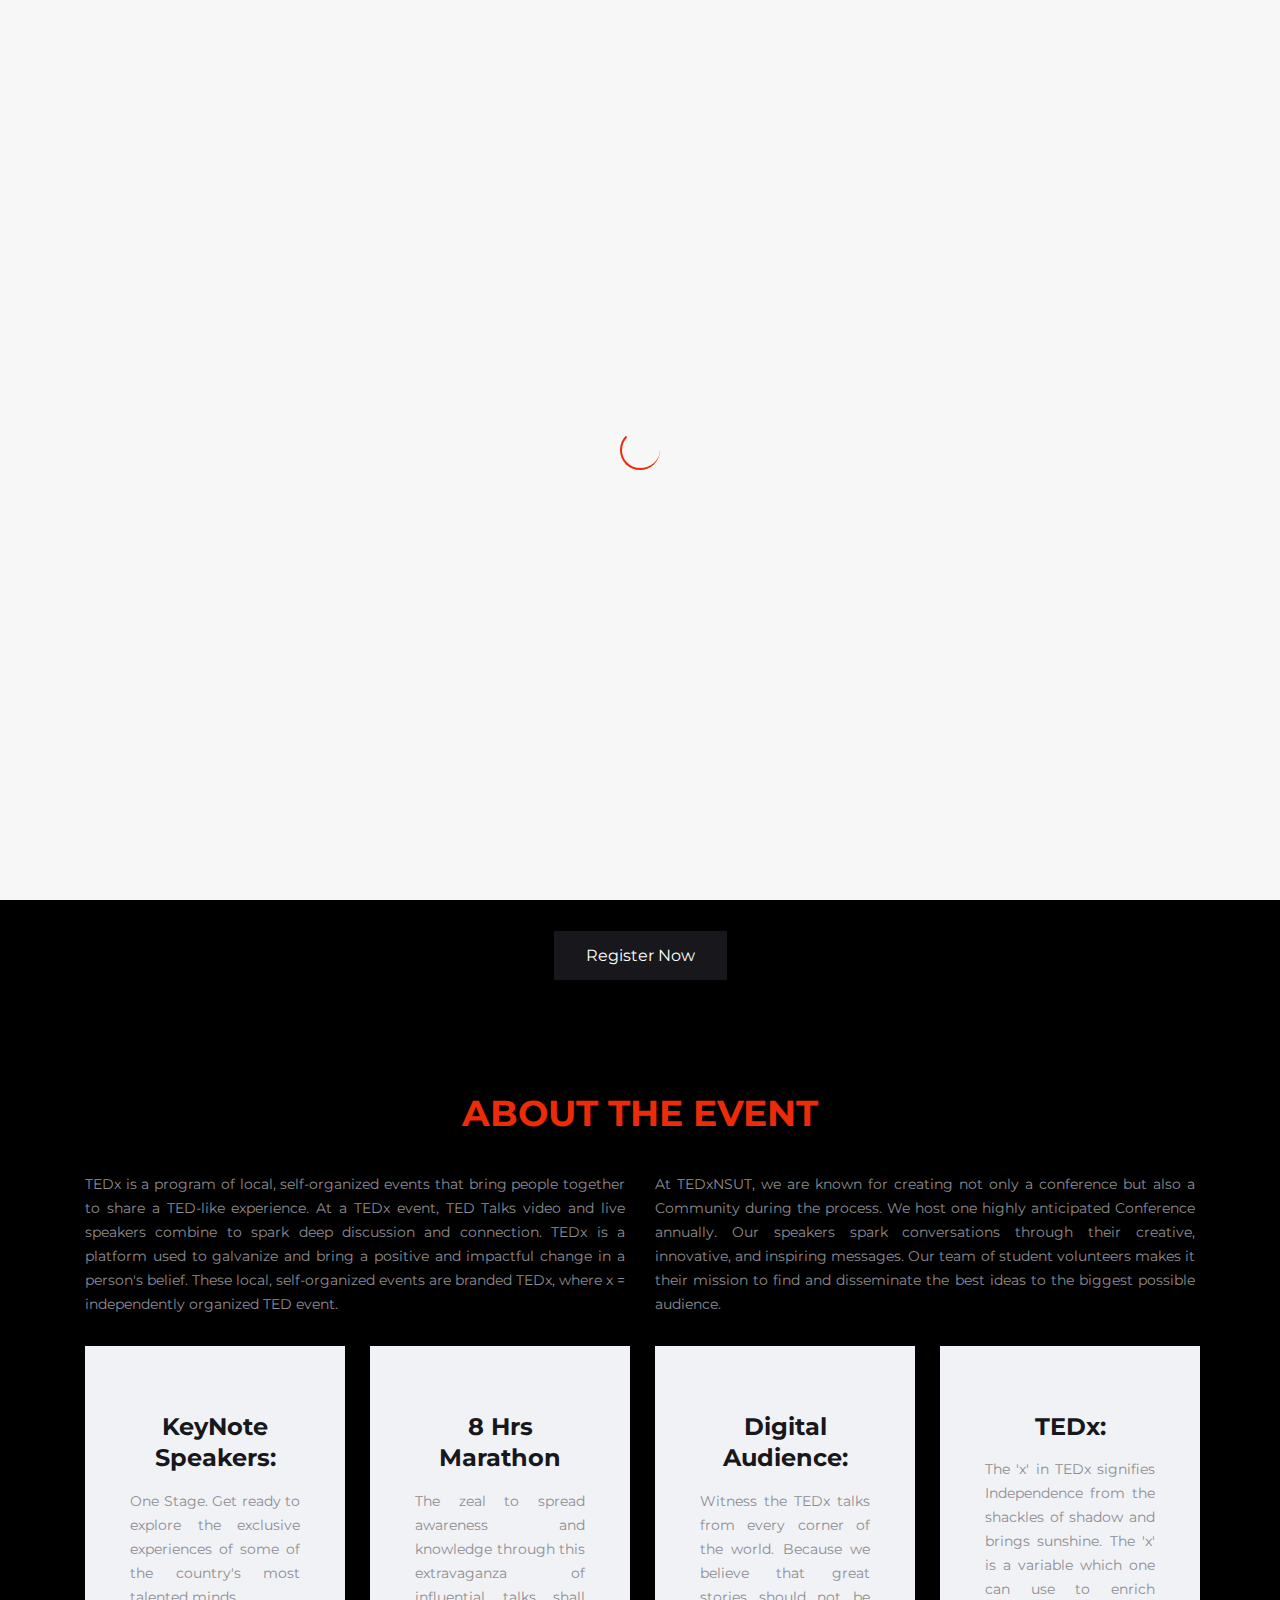
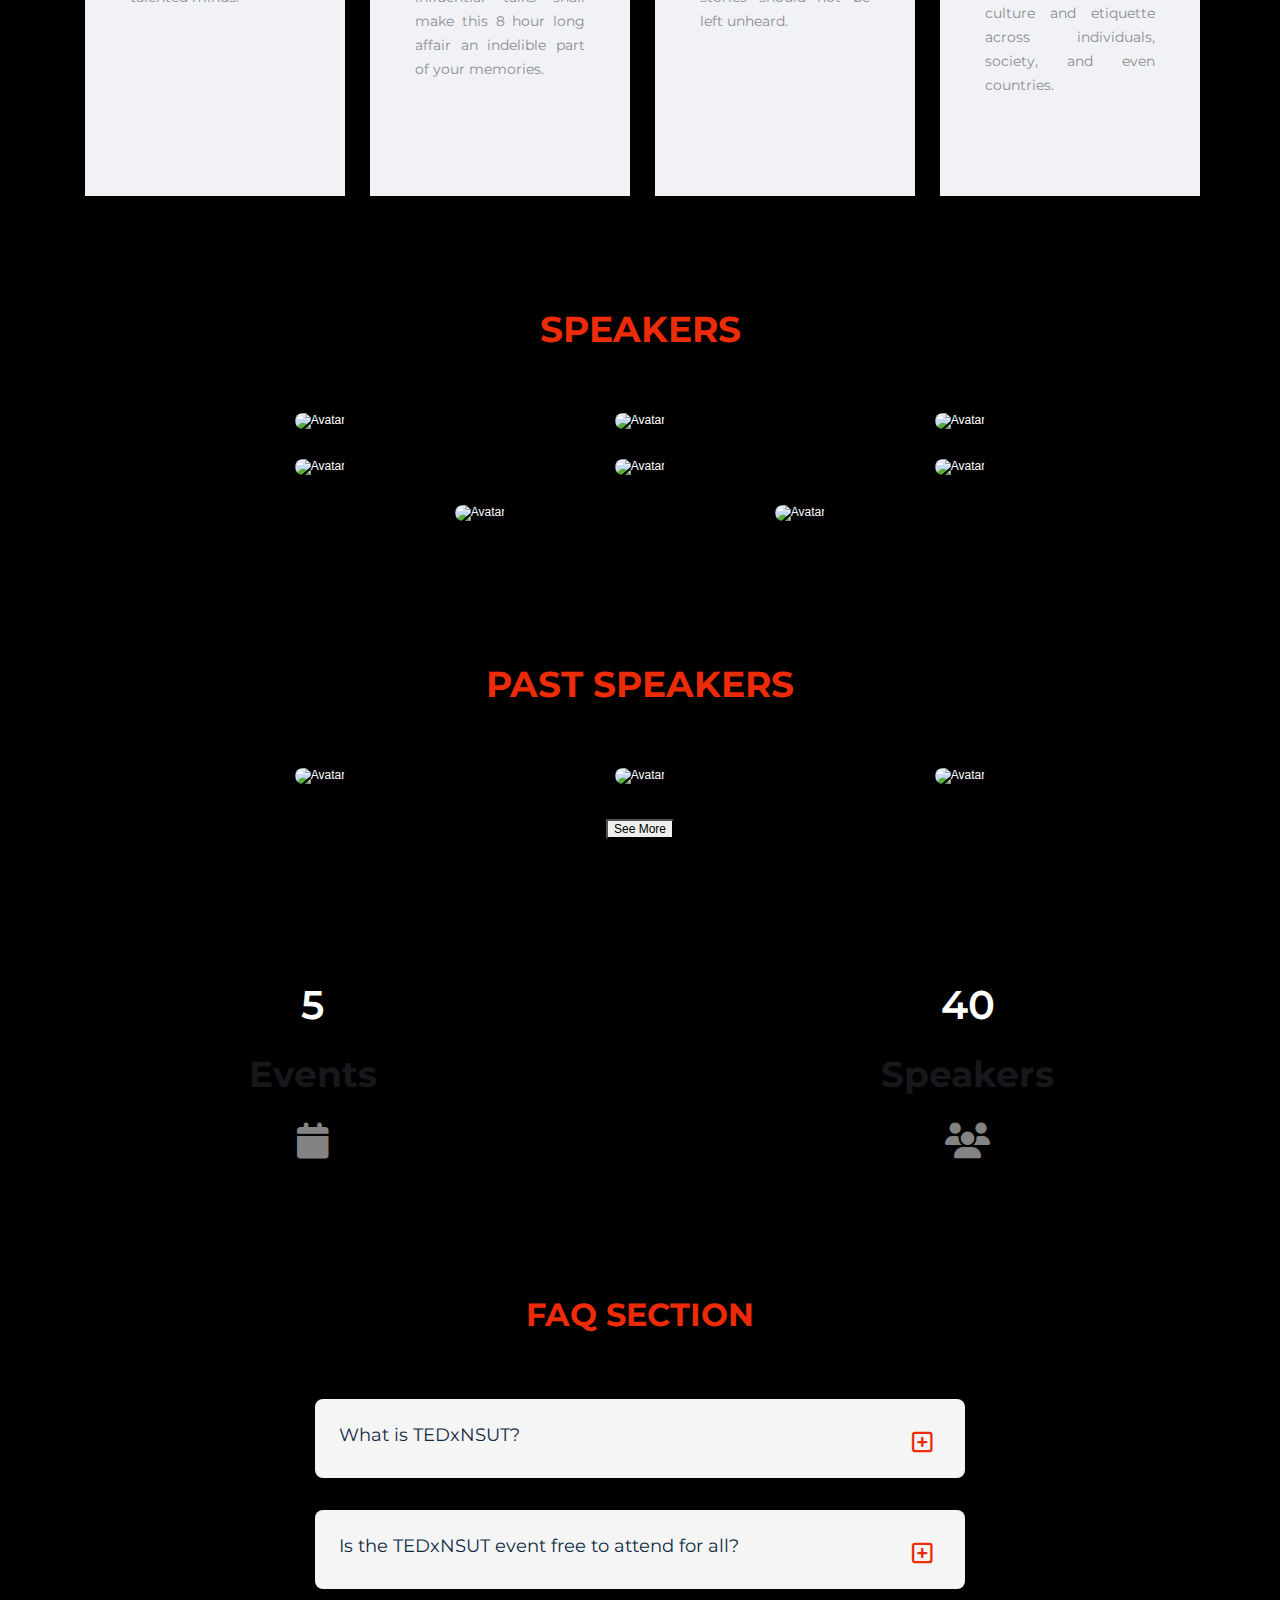
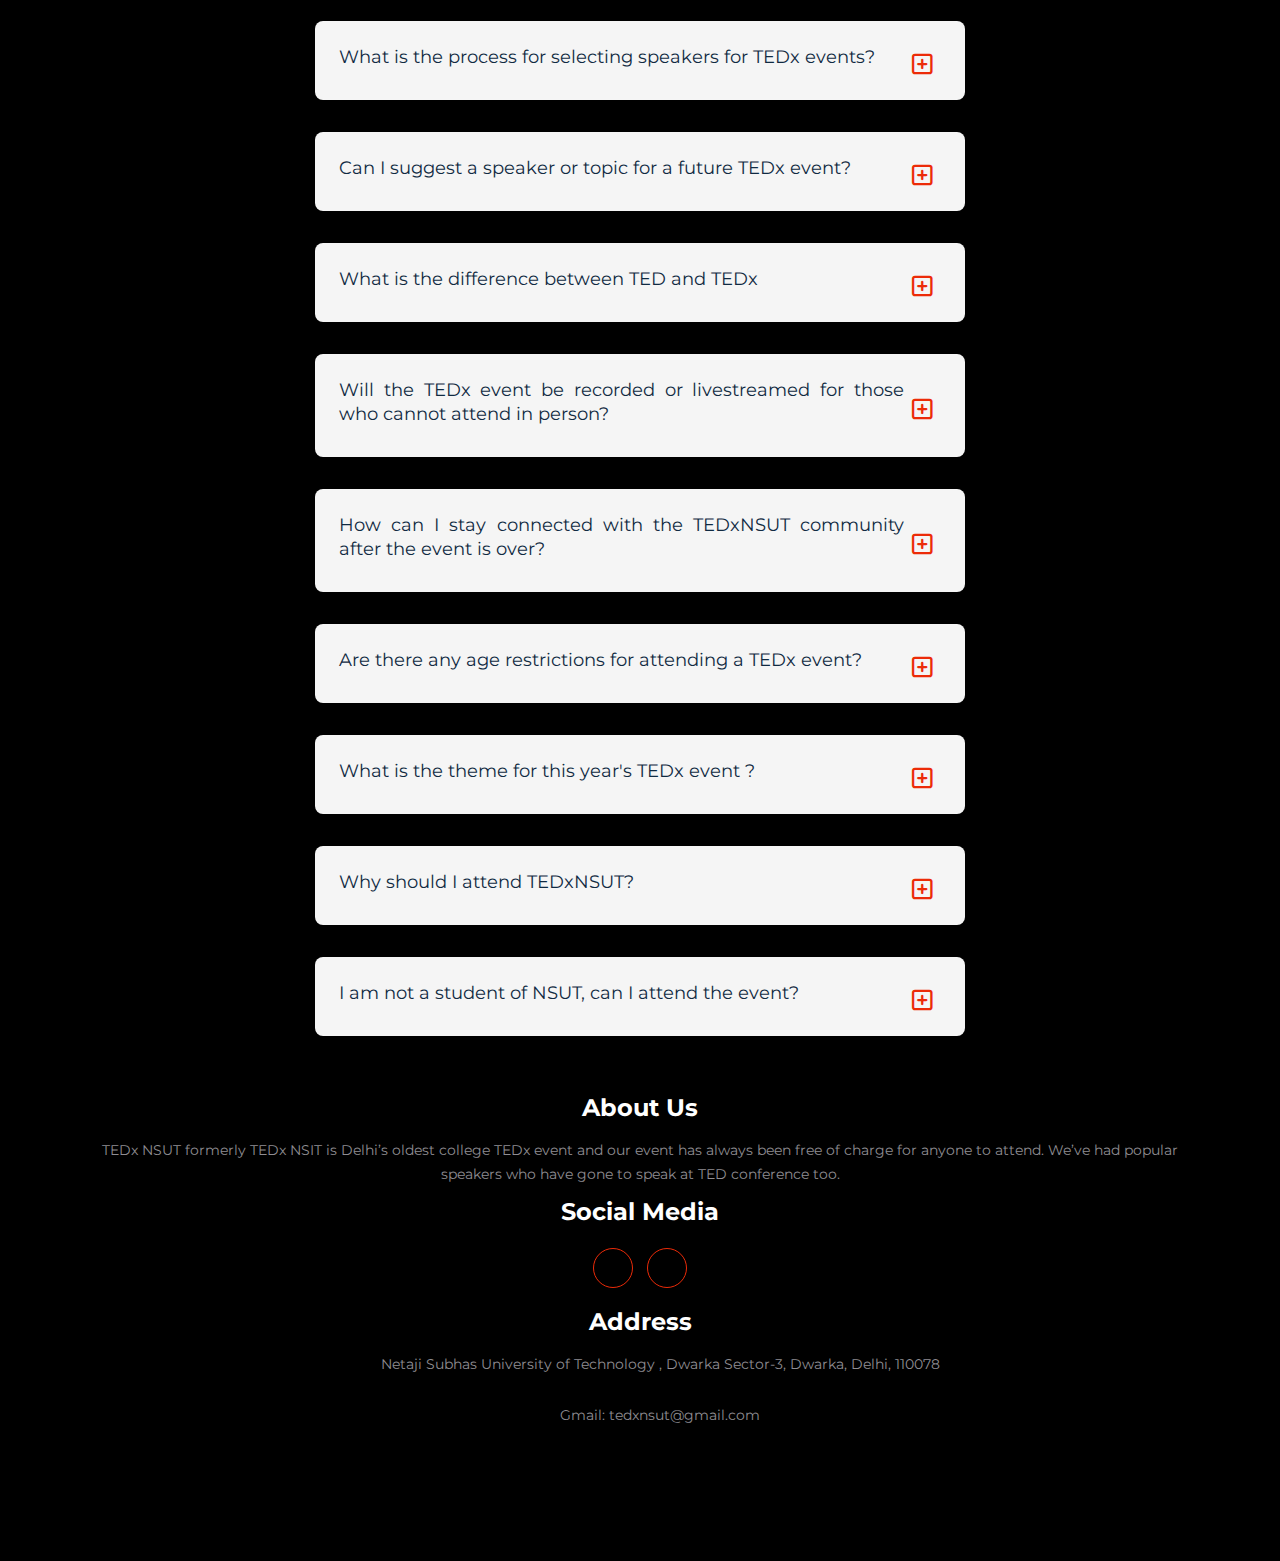
==== commit 3529d03e: "registration page updated" ====
--- a/index.html
+++ b/index.html
@@ -5,9 +5,8 @@
     <!-- ========== Meta Tags ========== -->
     <meta charset="UTF-8">
 
-    <meta name="description" content=" -Event Html Template">
+    <meta name="description" content="TEDxNSUT">
     <meta name="keywords" content=" , Event , Html, Template">
-    <meta name="author" content="ColorLib">
     <meta name="viewport" content="width=device-width, initial-scale=1, maximum-scale=1">
 
 
@@ -58,9 +57,9 @@
         <div class="container">
             <a class="navbar-brand logo" href="#">
 
-                <img width="200px" src="assets/img/logo2.webp" alt="Evento" />
-
-<!--                 <img src="assets/img/logo.png" /> -->
+                <img width="200px" src="assets/img/logo2.webp" alt="" />
+
+                <!--                 <img src="assets/img/logo.png" /> -->
 
             </a>
             <button class="navbar-toggler" type="button" data-toggle="collapse" data-target="#headernav"
@@ -77,9 +76,11 @@
                     </li>
                     <!-- <li class="nav-item">
                         <a class="nav-link " href="#part3">Our Speakers</a>
-                    </li> -->
-                    <li class="nav-item" onclick="alert('Registrations Closed')">
-                        <a class="nav-link " href="#">Register</a>
+                    </li> 
+                
+                onclick="alert('Registrations Closed')"-->
+                    <li class="nav-item">
+                        <a class="nav-link " href="register.html">Register</a>
                     </li>
                     <li class="nav-item">
                         <a class="nav-link " href="#Past.Speakers">Past Speakers</a>
@@ -175,13 +176,13 @@
 
         </div>
 
-        <div class="text">
+        <div>
             <!-- <h1>Hello world</h1> -->
             <!-- <div style="position: absolute; top: 0px; left: 0px"> -->
 
-            <img id="logo" src="assets/img/logo3.webp" alt="Evento" />
-
-<!--             <img id="logo" src="assets/img/logo3.png" alt="" /> -->
+            <img id="logo" src="assets/img/logo3.webp" alt="" />
+
+            <!--             <img id="logo" src="assets/img/logo3.png" alt="" /> -->
 
 
             <!-- </div> -->
@@ -204,7 +205,7 @@
                                     DATE
                                 </h5>
                                 <p>
-                                    16 April 2022
+                                    20 April 2023
                                     <!-- 13 October 2019 -->
                                 </p>
                             </div>
@@ -320,10 +321,13 @@
 
     <!-- arpit countdown end -->
 
-    <!--event count down end-->
-
-    <button type="button" onclick="alert('Registrations Closed')" class="buttons">Register Now</button>
+    <!--event count down end
+    
+     onclick="alert('Registrations Closed')" -->
+
     <!--about the event -->
+    <button type="button" class="register-button" onclick="location.href = '/register.html';">Register
+        Now</button>
     <section class="pt100 pb100" id="Event">
         <div class="container">
             <div class="section_title">
@@ -419,7 +423,6 @@
         </div>
     </section>
     <!--about the event end -->
-
 
     <!--present speaker section-->
     <section class="pb100" id="Past.Speakers">
@@ -949,516 +952,569 @@
                 <div class="row justify-content-center no-gutters">
                     <div class="col-md-3 col-sm-6">
                         <div class="image-content show">
-                      <div class="speaker_box">
-                        <div class="speaker_img">
-                          <div class="container">
-                            <img src="assets/img/speakers/s1.webp" alt="Avatar" class="image">
-                            <div class="info_box">
-                              <h5 class="name">KYOSHI NAVAL DUTTA</h5>
-                              <p class="position">Martial Artist</p>
-                            </div>
-                            <div class="overlay">
-                              <h6 class=" text_heading color-light">KYOSHI NAVAL DUTTA</h6>
-                                <!-- <span class="close">&times;</span> -->
-                            <!-- <img src="assets/img/speakers/s1.png" alt="Avatar" class="image_overlay"> -->
-        
-                              <p class="img-text">
-                                <br><br>
-                                An ingenious man with an exemplary set of skills
-                                in Martial Arts, Kyoshi Naval Datta has recently
-                                earned the mentioned title and is now a “7th Dan”
-                                black belt from Japan and “5th Dan” black belt from WKF.
-                                Kyoshi is an expert at teaching pressure point based MartialArts) and sword.
-                              </p>
-                            </div>
-                          </div>
-                          <!-- <img src="assets/img/speakers/s1.png" alt="speaker name"> -->
-                        </div>
-                      </div>
-                    </div>
+                            <div class="speaker_box">
+                                <div class="speaker_img">
+                                    <div class="container">
+                                        <img src="assets/img/speakers/s1.webp" alt="Avatar" class="image">
+                                        <div class="info_box">
+                                            <h5 class="name">KYOSHI NAVAL DUTTA</h5>
+                                            <p class="position">Martial Artist</p>
+                                        </div>
+                                        <div class="overlay">
+                                            <h6 class=" text_heading color-light">KYOSHI NAVAL DUTTA</h6>
+                                            <!-- <span class="close">&times;</span> -->
+                                            <!-- <img src="assets/img/speakers/s1.png" alt="Avatar" class="image_overlay"> -->
+
+                                            <p class="img-text">
+                                                <br><br>
+                                                An ingenious man with an exemplary set of skills
+                                                in Martial Arts, Kyoshi Naval Datta has recently
+                                                earned the mentioned title and is now a “7th Dan”
+                                                black belt from Japan and “5th Dan” black belt from WKF.
+                                                Kyoshi is an expert at teaching pressure point based MartialArts) and
+                                                sword.
+                                            </p>
+                                        </div>
+                                    </div>
+                                    <!-- <img src="assets/img/speakers/s1.png" alt="speaker name"> -->
+                                </div>
+                            </div>
+                        </div>
                     </div>
                     <div class="col-md-3 col-sm-6">
                         <div class="image-content show">
-                      <div class="speaker_box">
-                        <div class="speaker_img">
-                          <div class="container">
-                            <img src="assets/img/speakers/s2.webp" alt="Avatar" class="image">
-                            <div class="info_box">
-                              <h5 class="name">TEMSUTULA IMSONG</h5>
-                              <p class="position">Social Worker</p>
-                            </div>
-                            <div class="overlay">
-                              <h6 class=" text_heading color-light">TEMSUTULA IMSONG</h6>
-                                <!-- <span class="close">&times;</span> -->
-                            <!-- <img src="assets/img/speakers/s2.png" alt="Avatar" class="image_overlay"> -->
-                              <p class="img-text">
-                                <br><br>
-                                Born and brought up in Ungma village, Mokokchung District in Nagaland,
-                                Temsutula Imsong believes that ‘Cleaning and organizing is a
-                                practice not a project.’ The eco friendly practices like sanitation,
-                                etc have been the way of life since her childhood and still continue
-                                to grow and set an example.
-                              </p>
-                            </div>
-                          </div>
-                          <!-- <img src="assets/img/speakers/s1.png" alt="speaker name"> -->
-                        </div>
-                      </div>
-                      </div>
+                            <div class="speaker_box">
+                                <div class="speaker_img">
+                                    <div class="container">
+                                        <img src="assets/img/speakers/s2.webp" alt="Avatar" class="image">
+                                        <div class="info_box">
+                                            <h5 class="name">TEMSUTULA IMSONG</h5>
+                                            <p class="position">Social Worker</p>
+                                        </div>
+                                        <div class="overlay">
+                                            <h6 class=" text_heading color-light">TEMSUTULA IMSONG</h6>
+                                            <!-- <span class="close">&times;</span> -->
+                                            <!-- <img src="assets/img/speakers/s2.png" alt="Avatar" class="image_overlay"> -->
+                                            <p class="img-text">
+                                                <br><br>
+                                                Born and brought up in Ungma village, Mokokchung District in Nagaland,
+                                                Temsutula Imsong believes that ‘Cleaning and organizing is a
+                                                practice not a project.’ The eco friendly practices like sanitation,
+                                                etc have been the way of life since her childhood and still continue
+                                                to grow and set an example.
+                                            </p>
+                                        </div>
+                                    </div>
+                                    <!-- <img src="assets/img/speakers/s1.png" alt="speaker name"> -->
+                                </div>
+                            </div>
+                        </div>
                     </div>
                     <div class="col-md-3 col-sm-6">
                         <div class="image-content show">
-                      <div class="speaker_box">
-                        <div class="speaker_img">
-                          <div class="container">
-                            <img src="assets/img/speakers/s3.webp" alt="Avatar" class="image">
-                            <div class="info_box">
-                              <h5 class="name">Lt. VIVEK PANWAR</h5>
-                              <p class="position">Luitenent Colonel</p>
-                            </div>
-                            <div class="overlay">
-                              <h6 class=" text_heading color-light">Lt. VIVEK PANWAR</h6>
-                                <!-- <span class="close">&times;</span> -->
-                            <!-- <img src="assets/img/speakers/s3.png" alt="Avatar" class="image_overlay"> -->
-        
-                              <p class="img-text">
-                                <br><br>
-                                After graduating from NSIT in 2002 as a computer science engineer, Lt.
-                                Vivek Panwar got commissioned in the Indian army in July 2003. His first
-                                tenure in the army was at Siachen Glacier, the highest battleground on
-                                Earth, where he was honored with his 1st Gallantry award within a year.
-                              </p>
-                            </div>
-                          </div>
-                          <!-- <img src="assets/img/speakers/s1.png" alt="speaker name"> -->
-                        </div>
-                      </div>
-                    </div>
-                  </div>
-                  </div>
-                  <div class="row justify-content-center no-gutters">
+                            <div class="speaker_box">
+                                <div class="speaker_img">
+                                    <div class="container">
+                                        <img src="assets/img/speakers/s3.webp" alt="Avatar" class="image">
+                                        <div class="info_box">
+                                            <h5 class="name">Lt. VIVEK PANWAR</h5>
+                                            <p class="position">Luitenent Colonel</p>
+                                        </div>
+                                        <div class="overlay">
+                                            <h6 class=" text_heading color-light">Lt. VIVEK PANWAR</h6>
+                                            <!-- <span class="close">&times;</span> -->
+                                            <!-- <img src="assets/img/speakers/s3.png" alt="Avatar" class="image_overlay"> -->
+
+                                            <p class="img-text">
+                                                <br><br>
+                                                After graduating from NSIT in 2002 as a computer science engineer, Lt.
+                                                Vivek Panwar got commissioned in the Indian army in July 2003. His first
+                                                tenure in the army was at Siachen Glacier, the highest battleground on
+                                                Earth, where he was honored with his 1st Gallantry award within a year.
+                                            </p>
+                                        </div>
+                                    </div>
+                                    <!-- <img src="assets/img/speakers/s1.png" alt="speaker name"> -->
+                                </div>
+                            </div>
+                        </div>
+                    </div>
+                </div>
+                <div class="row justify-content-center no-gutters">
                     <div class="col-md-3 col-sm-6">
                         <div class="image-content">
-                      <div class="speaker_box">
-                        <div class="speaker_img">
-                          <div class="container">
-                            <img src="assets/img/speakers/s4.webp" alt="Avatar" class="image">
-                            <div class="info_box">
-                              <h5 class="name">RAGHAV PANDEY</h5>
-                              <p class="position">Professor</p>
-                            </div>
-                            <div class="overlay">
-                              <h6 class=" text_heading color-light">RAGHAV PANDEY</h6>
-                                <!-- <span class="close">&times;</span> -->
-                            <!-- <img src="assets/img/speakers/s4.png" alt="Avatar" class="image_overlay"> -->
-                            
-                              <p class="img-text">
-                                <br><br>
-                                A remarkable man who had always been inspired to be a teacher, Raghav Pandey
-                                is currently working as an assistant professor of Law at Maharashtra National
-                                Law University, Mumbai and also a Senior Research Fellow at the Department
-                                of Humanities and Social Sciences, IIT Bombay.
-                              </p>
-                            </div>
-                          </div>
-                          <!-- <img src="assets/img/speakers/s1.png" alt="speaker name"> -->
-                        </div>
-                      </div>
-                    </div>
+                            <div class="speaker_box">
+                                <div class="speaker_img">
+                                    <div class="container">
+                                        <img src="assets/img/speakers/s4.webp" alt="Avatar" class="image">
+                                        <div class="info_box">
+                                            <h5 class="name">RAGHAV PANDEY</h5>
+                                            <p class="position">Professor</p>
+                                        </div>
+                                        <div class="overlay">
+                                            <h6 class=" text_heading color-light">RAGHAV PANDEY</h6>
+                                            <!-- <span class="close">&times;</span> -->
+                                            <!-- <img src="assets/img/speakers/s4.png" alt="Avatar" class="image_overlay"> -->
+
+                                            <p class="img-text">
+                                                <br><br>
+                                                A remarkable man who had always been inspired to be a teacher, Raghav
+                                                Pandey
+                                                is currently working as an assistant professor of Law at Maharashtra
+                                                National
+                                                Law University, Mumbai and also a Senior Research Fellow at the
+                                                Department
+                                                of Humanities and Social Sciences, IIT Bombay.
+                                            </p>
+                                        </div>
+                                    </div>
+                                    <!-- <img src="assets/img/speakers/s1.png" alt="speaker name"> -->
+                                </div>
+                            </div>
+                        </div>
                     </div>
                     <div class="col-md-3 col-sm-6 ">
                         <div class="image-content">
-                      <div class="speaker_box">
-                        <div class="speaker_img">
-                          <div class="container">
-                            <img src="assets/img/speakers/s5.webp" alt="Avatar" class="image">
-                            <div class="info_box">
-                              <h5 class="name">KIRAN VERMA</h5>
-                              <p class="position"> CEO </p>
-                            </div>
-                            <div class="overlay">
-                              <h6 class=" text_heading color-light">KIRAN VERMA</h6>
-                                <!-- <span class="close">&times;</span> -->
-                            <!-- <img src="assets/img/speakers/s5.png" alt="Avatar" class="image_overlay"> -->
-        
-                              <p class="img-text">
-                                <br><br>
-                                Kiran Verma is the CEO of Simply Blood which is the world’s first Virtual blood Donation
-                                Platform. He was born in a lower middle class family in East Delhi and never completed
-                                his formal education, he lost his mother due to cancer at age of 7, this accident left
-                                a deep impact on him and he got to know the importance of life.
-                              </p>
-                            </div>
-                          </div>
-                          <!-- <img src="assets/img/speakers/s1.png" alt="speaker name"> -->
-                        </div>
-                      </div>
-                      </div>
+                            <div class="speaker_box">
+                                <div class="speaker_img">
+                                    <div class="container">
+                                        <img src="assets/img/speakers/s5.webp" alt="Avatar" class="image">
+                                        <div class="info_box">
+                                            <h5 class="name">KIRAN VERMA</h5>
+                                            <p class="position"> CEO </p>
+                                        </div>
+                                        <div class="overlay">
+                                            <h6 class=" text_heading color-light">KIRAN VERMA</h6>
+                                            <!-- <span class="close">&times;</span> -->
+                                            <!-- <img src="assets/img/speakers/s5.png" alt="Avatar" class="image_overlay"> -->
+
+                                            <p class="img-text">
+                                                <br><br>
+                                                Kiran Verma is the CEO of Simply Blood which is the world’s first
+                                                Virtual blood Donation
+                                                Platform. He was born in a lower middle class family in East Delhi and
+                                                never completed
+                                                his formal education, he lost his mother due to cancer at age of 7, this
+                                                accident left
+                                                a deep impact on him and he got to know the importance of life.
+                                            </p>
+                                        </div>
+                                    </div>
+                                    <!-- <img src="assets/img/speakers/s1.png" alt="speaker name"> -->
+                                </div>
+                            </div>
+                        </div>
                     </div>
                     <div class="col-md-3 col-sm-6">
                         <div class="image-content">
-                      <div class="speaker_box">
-                        <div class="speaker_img">
-                          <div class="container">
-                            <img src="assets/img/speakers/s6.webp" alt="Avatar" class="image">
-                            <div class="info_box">
-                              <h5 class="name">LAKSHAY DABAS</h5>
-                              <p class="position">Organic Farmer</p>
-                            </div>
-                            <div class="overlay">
-                              <h6 class=" text_heading color-light">LAKSHAY DABAS</h6>
-                                <!-- <span class="close">&times;</span> -->
-                            <!-- <img src="assets/img/speakers/s6.png" alt="Avatar" class="image_overlay"> -->
-                            
-                              <p class="img-text">
-                                <br><br>
-                                Lakshay is a man of multiple talents, apart from being an organic farmer,he is
-                                also a guitarist who has performed at The Hard rock Cafe on various occasions.
-                                His journey as a guitarist started in college, where he was a part of his college
-                                band HundredOctane. It was his father's dream to spread goodwill through food.
-            
-                              </p>
-                            </div>
-                          </div>
-                          <!-- <img src="assets/img/speakers/s1.png" alt="speaker name"> -->
-                        </div>
-                      </div>
-                    </div>
-                  </div>
-                  </div>
-                  <div class="row justify-content-center no-gutters">
+                            <div class="speaker_box">
+                                <div class="speaker_img">
+                                    <div class="container">
+                                        <img src="assets/img/speakers/s6.webp" alt="Avatar" class="image">
+                                        <div class="info_box">
+                                            <h5 class="name">LAKSHAY DABAS</h5>
+                                            <p class="position">Organic Farmer</p>
+                                        </div>
+                                        <div class="overlay">
+                                            <h6 class=" text_heading color-light">LAKSHAY DABAS</h6>
+                                            <!-- <span class="close">&times;</span> -->
+                                            <!-- <img src="assets/img/speakers/s6.png" alt="Avatar" class="image_overlay"> -->
+
+                                            <p class="img-text">
+                                                <br><br>
+                                                Lakshay is a man of multiple talents, apart from being an organic
+                                                farmer,he is
+                                                also a guitarist who has performed at The Hard rock Cafe on various
+                                                occasions.
+                                                His journey as a guitarist started in college, where he was a part of
+                                                his college
+                                                band HundredOctane. It was his father's dream to spread goodwill through
+                                                food.
+
+                                            </p>
+                                        </div>
+                                    </div>
+                                    <!-- <img src="assets/img/speakers/s1.png" alt="speaker name"> -->
+                                </div>
+                            </div>
+                        </div>
+                    </div>
+                </div>
+                <div class="row justify-content-center no-gutters">
                     <div class="col-md-3 col-sm-6">
                         <div class="image-content">
-                      <div class="speaker_box">
-                        <div class="speaker_img">
-                          <div class="container">
-                            <img src="assets/img/speakers/s7.webp" alt="Avatar" class="image">
-                            <div class="info_box">
-                              <h5 class="name">HIMA DAS</h5>
-                              <p class="position">Athlete</p>
-                            </div>
-                            <div class="overlay">
-                              <h6 class=" text_heading color-light">HIMA DAS</h6>
-                                <!-- <span class="close">&times;</span> -->
-                            <!-- <img src="assets/img/speakers/s7.png" alt="Avatar" class="image_overlay"> -->
-        
-                              <p class="img-text">
-                                <br><br>
-                                Often Called ‘The Dhing Express’, Hima Das is a 19-year-old Indian sprinter hailing
-                                from
-                                Assam. Holder of the current Indian National Record in the 400 Metres with the
-                                timing of
-                                50.79s, she also became the first Indian woman, nay, the first ever Indian athlete
-                                to win
-                                a gold medal in any format of a global track event at IAAF.
-                              </p>
-                            </div>
-                          </div>
-                          <!-- <img src="assets/img/speakers/s1.png" alt="speaker name"> -->
-                        </div>
-                      </div>
-                      </div>
+                            <div class="speaker_box">
+                                <div class="speaker_img">
+                                    <div class="container">
+                                        <img src="assets/img/speakers/s7.webp" alt="Avatar" class="image">
+                                        <div class="info_box">
+                                            <h5 class="name">HIMA DAS</h5>
+                                            <p class="position">Athlete</p>
+                                        </div>
+                                        <div class="overlay">
+                                            <h6 class=" text_heading color-light">HIMA DAS</h6>
+                                            <!-- <span class="close">&times;</span> -->
+                                            <!-- <img src="assets/img/speakers/s7.png" alt="Avatar" class="image_overlay"> -->
+
+                                            <p class="img-text">
+                                                <br><br>
+                                                Often Called ‘The Dhing Express’, Hima Das is a 19-year-old Indian
+                                                sprinter hailing
+                                                from
+                                                Assam. Holder of the current Indian National Record in the 400 Metres
+                                                with the
+                                                timing of
+                                                50.79s, she also became the first Indian woman, nay, the first ever
+                                                Indian athlete
+                                                to win
+                                                a gold medal in any format of a global track event at IAAF.
+                                            </p>
+                                        </div>
+                                    </div>
+                                    <!-- <img src="assets/img/speakers/s1.png" alt="speaker name"> -->
+                                </div>
+                            </div>
+                        </div>
                     </div>
                     <div class="col-md-3 col-sm-6">
                         <div class="image-content">
-                      <div class="speaker_box">
-                        <div class="speaker_img">
-                          <div class="container">
-                            <img src="assets/img/speakers/s8.webp" alt="Avatar" class="image">
-                            <div class="info_box">
-                              <h5 class="name">VEDICA SAXENA</h5>
-                              <p class="position">IT Engineer</p>
-                            </div>
-                            <div class="overlay">
-                              <h6 class=" text_heading color-light">VEDICA SAXENA</h6>
-                                <!-- <span class="close">&times;</span> -->
-                            <!-- <img src="assets/img/speakers/s8.png" alt="Avatar" class="image_overlay"> -->
-        
-                              <p class="img-text">
-                                <br><br>
-                                Vedica Saxena is an IT engineer by qualification. She has been a soft skills trainer
-                                for
-                                corporates and colleges, a language & life skills trainer for schools, Miss South
-                                Asia India
-                                2007 runner up, a freelance emcee and above all a renowned blogger and an aspiring
-                                writer
-                                looking forward to starting a YouTube vlogging channel someday.
-            
-                              </p>
-                            </div>
-                          </div>
-                          <!-- <img src="assets/img/speakers/s1.png" alt="speaker name"> -->
-                        </div>
-                      </div>
-                    </div>
+                            <div class="speaker_box">
+                                <div class="speaker_img">
+                                    <div class="container">
+                                        <img src="assets/img/speakers/s8.webp" alt="Avatar" class="image">
+                                        <div class="info_box">
+                                            <h5 class="name">VEDICA SAXENA</h5>
+                                            <p class="position">IT Engineer</p>
+                                        </div>
+                                        <div class="overlay">
+                                            <h6 class=" text_heading color-light">VEDICA SAXENA</h6>
+                                            <!-- <span class="close">&times;</span> -->
+                                            <!-- <img src="assets/img/speakers/s8.png" alt="Avatar" class="image_overlay"> -->
+
+                                            <p class="img-text">
+                                                <br><br>
+                                                Vedica Saxena is an IT engineer by qualification. She has been a soft
+                                                skills trainer
+                                                for
+                                                corporates and colleges, a language & life skills trainer for schools,
+                                                Miss South
+                                                Asia India
+                                                2007 runner up, a freelance emcee and above all a renowned blogger and
+                                                an aspiring
+                                                writer
+                                                looking forward to starting a YouTube vlogging channel someday.
+
+                                            </p>
+                                        </div>
+                                    </div>
+                                    <!-- <img src="assets/img/speakers/s1.png" alt="speaker name"> -->
+                                </div>
+                            </div>
+                        </div>
                     </div>
                     <div class="col-md-3 col-sm-6">
                         <div class="image-content">
-                      <div class="speaker_box">
-                        <div class="speaker_img">
-                          <div class="container">
-                            <img src="assets/img/speakers/s9.webp" alt="Avatar" class="image">
-                            <div class="info_box">
-                              <h5 class="name">SEEDHE MAUT</h5>
-                              <p class="position">Hip Hop Artist</p>
-                            </div>
-                            <div class="overlay">
-                              <h6 class=" text_heading color-light">SEEDHE MAUT</h6>
-                                <!-- <span class="close">&times;</span> -->
-                            <!-- <img src="assets/img/speakers/s9.png" alt="Avatar" class="image_overlay"> -->
-        
-                              <p class="img-text">
-                                <br><br>
-                                Encore ABJ and MC Calm, are two delhiites who came together as "Seedhe Maut" to give
-                                the next stage in the revolution of Indian hip hop sound. Inspired by international hip
-                                hop collectives like Clipse,Black Hippy etc.,they have truly mastered the art
-                                of delivering razor-sharp combative and witty rhymes.
-                              </p>
-                            </div>
-                          </div>
-                          <!-- <img src="assets/img/speakers/s1.png" alt="speaker name"> -->
-                        </div>
-                      </div>
-                    </div>
-                  </div>
-                  </div>
-                  <!-- </div> -->
-                  <div class="row justify-content-center no-gutters">
+                            <div class="speaker_box">
+                                <div class="speaker_img">
+                                    <div class="container">
+                                        <img src="assets/img/speakers/s9.webp" alt="Avatar" class="image">
+                                        <div class="info_box">
+                                            <h5 class="name">SEEDHE MAUT</h5>
+                                            <p class="position">Hip Hop Artist</p>
+                                        </div>
+                                        <div class="overlay">
+                                            <h6 class=" text_heading color-light">SEEDHE MAUT</h6>
+                                            <!-- <span class="close">&times;</span> -->
+                                            <!-- <img src="assets/img/speakers/s9.png" alt="Avatar" class="image_overlay"> -->
+
+                                            <p class="img-text">
+                                                <br><br>
+                                                Encore ABJ and MC Calm, are two delhiites who came together as "Seedhe
+                                                Maut" to give
+                                                the next stage in the revolution of Indian hip hop sound. Inspired by
+                                                international hip
+                                                hop collectives like Clipse,Black Hippy etc.,they have truly mastered
+                                                the art
+                                                of delivering razor-sharp combative and witty rhymes.
+                                            </p>
+                                        </div>
+                                    </div>
+                                    <!-- <img src="assets/img/speakers/s1.png" alt="speaker name"> -->
+                                </div>
+                            </div>
+                        </div>
+                    </div>
+                </div>
+                <!-- </div> -->
+                <div class="row justify-content-center no-gutters">
                     <div class="col-md-3 col-sm-6">
                         <div class="image-content">
-                      <div class="speaker_box">
-                        <div class="speaker_img">
-                          <div class="container">
-                            <img src="assets/img/speakers1/s1.webp" alt="Avatar" class="image">
-                            <div class="info_box">
-                              <h5 class="name">Akshay Chaturvedi</h5>
-                              <p class="position">CEO of Leverage Edu </p>
-                            </div>
-                            <div class="overlay">
-                              <h6 class=" text_heading color-light">Akshay Chaturvedi</h6>
-                                <!-- <span class="close">&times;</span> -->
-                            <!-- <img src="assets/img/speakers1/s1.png" alt="Avatar" class="image_overlay"> -->
-        
-                              <p class="img-text">
-                                <br><br>
-                                Akshay Chaturvedi is the creator and driving force behind one of India’s
-                                fastest growing startups LeverageEdu – which empowers students across India
-                                to choose the best-matched career & higher education options, with one-touch
-                                access to personalised mentors and leading global universities. It is not just
-                                transforming the lives of students but is also an inspiration to the upcoming entrepreneurs.
-                              </p>
-                            </div>
-                          </div>
-                        </div>
-                      </div>
-                    </div>
+                            <div class="speaker_box">
+                                <div class="speaker_img">
+                                    <div class="container">
+                                        <img src="assets/img/speakers1/s1.webp" alt="Avatar" class="image">
+                                        <div class="info_box">
+                                            <h5 class="name">Akshay Chaturvedi</h5>
+                                            <p class="position">CEO of Leverage Edu </p>
+                                        </div>
+                                        <div class="overlay">
+                                            <h6 class=" text_heading color-light">Akshay Chaturvedi</h6>
+                                            <!-- <span class="close">&times;</span> -->
+                                            <!-- <img src="assets/img/speakers1/s1.png" alt="Avatar" class="image_overlay"> -->
+
+                                            <p class="img-text">
+                                                <br><br>
+                                                Akshay Chaturvedi is the creator and driving force behind one of India’s
+                                                fastest growing startups LeverageEdu – which empowers students across
+                                                India
+                                                to choose the best-matched career & higher education options, with
+                                                one-touch
+                                                access to personalised mentors and leading global universities. It is
+                                                not just
+                                                transforming the lives of students but is also an inspiration to the
+                                                upcoming entrepreneurs.
+                                            </p>
+                                        </div>
+                                    </div>
+                                </div>
+                            </div>
+                        </div>
                     </div>
                     <div class="col-md-3 col-sm-6">
                         <div class="image-content">
-                      <div class="speaker_box">
-                        <div class="speaker_img">
-                          <div class="container">
-                            <img src="assets/img/speakers1/s2.webp" alt="Avatar" class="image">
-                            <div class="info_box">
-                              <h5 class="name">Barkha Singh</h5>
-                              <p class="position">Television Actress</p>
-                            </div>
-                            <div class="overlay">
-                              <h6 class=" text_heading color-light">Barkha Singh</h6>
-                                <!-- <span class="close">&times;</span> -->
-                            <!-- <img src="assets/img/speakers1/s2.png" alt="Avatar" class="image_overlay"> -->
-        
-                              <p class="img-text">
-                                <br><br>
-                                Her web series Engineering Girls or her videos on YouTube channel FilterCopy may sound familiar to you.
-                                Yeah! Barkha Singh, who has been hustling since the age of four, is the woman in question.
-                                The 29-year-old is a phenomenal actress, as well as a youtuber, host, animal lover, travel enthusiast, and
-                                someone who exudes positivity and excitement .
-                                She is truly a multi-talented, acclaimed, and an eminent figure.
-                              </p>
-                            </div>
-                          </div>
-                        </div>
-                      </div>
-            </div>
+                            <div class="speaker_box">
+                                <div class="speaker_img">
+                                    <div class="container">
+                                        <img src="assets/img/speakers1/s2.webp" alt="Avatar" class="image">
+                                        <div class="info_box">
+                                            <h5 class="name">Barkha Singh</h5>
+                                            <p class="position">Television Actress</p>
+                                        </div>
+                                        <div class="overlay">
+                                            <h6 class=" text_heading color-light">Barkha Singh</h6>
+                                            <!-- <span class="close">&times;</span> -->
+                                            <!-- <img src="assets/img/speakers1/s2.png" alt="Avatar" class="image_overlay"> -->
+
+                                            <p class="img-text">
+                                                <br><br>
+                                                Her web series Engineering Girls or her videos on YouTube channel
+                                                FilterCopy may sound familiar to you.
+                                                Yeah! Barkha Singh, who has been hustling since the age of four, is the
+                                                woman in question.
+                                                The 29-year-old is a phenomenal actress, as well as a youtuber, host,
+                                                animal lover, travel enthusiast, and
+                                                someone who exudes positivity and excitement .
+                                                She is truly a multi-talented, acclaimed, and an eminent figure.
+                                            </p>
+                                        </div>
+                                    </div>
+                                </div>
+                            </div>
+                        </div>
                     </div>
                     <div class="col-md-3 col-sm-6">
                         <div class="image-content">
-                      <div class="speaker_box">
-                        <div class="speaker_img">
-                          <div class="container">
-                            <img src="assets/img/speakers1/s3.webp" alt="Avatar" class="image">
-                            <div class="info_box">
-                              <h5 class="name">Shubhrastha</h5>
-                              <p class="position">Author/TV columist</p>
-                            </div>
-                            <div class="overlay">
-                              <h6 class=" text_heading color-light">Shubhrastha Shikha</h6>
-                                <!-- <span class="close">&times;</span> -->
-                            <!-- <img src="assets/img/speakers1/s3.png" alt="Avatar" class="image_overlay"> -->
-        
-                              <p class="img-text">
-                                <br><br>
-                                Shubhrastha Shikha a renowned communication specialist, speaker and author, has donned multiple hats in her career.
-                                As a consultant, political strategist and entrepreneur, she is widely recognised for taking an independent stance on
-                                national debates. She happens to be the author of the famous book, 'The Last Battle of Saraighat'. Shubhrastha founded 'The Churn',
-                                which has turned out to be a huge success with over 10,000+ subscribers on YouTube and about 1.5L viewers.
-                              </p>
-                            </div>
-                          </div>
-                        </div>
-                      </div>
-                    </div>
-                  </div>
-                  </div>
-                  <div class="row justify-content-center no-gutters">
+                            <div class="speaker_box">
+                                <div class="speaker_img">
+                                    <div class="container">
+                                        <img src="assets/img/speakers1/s3.webp" alt="Avatar" class="image">
+                                        <div class="info_box">
+                                            <h5 class="name">Shubhrastha</h5>
+                                            <p class="position">Author/TV columist</p>
+                                        </div>
+                                        <div class="overlay">
+                                            <h6 class=" text_heading color-light">Shubhrastha Shikha</h6>
+                                            <!-- <span class="close">&times;</span> -->
+                                            <!-- <img src="assets/img/speakers1/s3.png" alt="Avatar" class="image_overlay"> -->
+
+                                            <p class="img-text">
+                                                <br><br>
+                                                Shubhrastha Shikha a renowned communication specialist, speaker and
+                                                author, has donned multiple hats in her career.
+                                                As a consultant, political strategist and entrepreneur, she is widely
+                                                recognised for taking an independent stance on
+                                                national debates. She happens to be the author of the famous book, 'The
+                                                Last Battle of Saraighat'. Shubhrastha founded 'The Churn',
+                                                which has turned out to be a huge success with over 10,000+ subscribers
+                                                on YouTube and about 1.5L viewers.
+                                            </p>
+                                        </div>
+                                    </div>
+                                </div>
+                            </div>
+                        </div>
+                    </div>
+                </div>
+                <div class="row justify-content-center no-gutters">
                     <div class="col-md-3 col-sm-6">
                         <div class="image-content">
-                      <div class="speaker_box">
-                        <div class="speaker_img">
-                          <div class="container">
-                            <img src="assets/img/speakers1/s4.webp" alt="Avatar" class="image">
-                            <div class="info_box">
-                              <h5 class="name">Sharon Lowen</h5>
-                              <p class="position">Dancer</p>
-                            </div>
-                            <div class="overlay">
-                              <h6 class=" text_heading color-light">Sharon Lowen</h6>
-                                <!-- <span class="close">&times;</span> -->
-                            <!-- <img src="assets/img/speakers1/s4.png" alt="Avatar" class="image_overlay"> -->
-                              <p class="img-text">
-                                <br><br>
-                                Sharon Lowen is an Odissi dancer who has been studying with Guru Kelucharan Mohapatra since 1975. Sharon arrived in India in 1973 as a Fulbright Scholar with degrees in Humanities, Fine Arts, Asian Studies, and Dance from the University of Michigan to study Manipuri, Chhau, and Odissi.
-                                She is one of India's most well-known apostle of Odissi, Manipuri, Mayurbhanj, and Seraikella Chhau performing arts noted for her impeccable style, elegance, and exceptional abhinaya.
-            
-                              </p>
-                            </div>
-                          </div>
-                        </div>
-                      </div>
-                    </div>
+                            <div class="speaker_box">
+                                <div class="speaker_img">
+                                    <div class="container">
+                                        <img src="assets/img/speakers1/s4.webp" alt="Avatar" class="image">
+                                        <div class="info_box">
+                                            <h5 class="name">Sharon Lowen</h5>
+                                            <p class="position">Dancer</p>
+                                        </div>
+                                        <div class="overlay">
+                                            <h6 class=" text_heading color-light">Sharon Lowen</h6>
+                                            <!-- <span class="close">&times;</span> -->
+                                            <!-- <img src="assets/img/speakers1/s4.png" alt="Avatar" class="image_overlay"> -->
+                                            <p class="img-text">
+                                                <br><br>
+                                                Sharon Lowen is an Odissi dancer who has been studying with Guru
+                                                Kelucharan Mohapatra since 1975. Sharon arrived in India in 1973 as a
+                                                Fulbright Scholar with degrees in Humanities, Fine Arts, Asian Studies,
+                                                and Dance from the University of Michigan to study Manipuri, Chhau, and
+                                                Odissi.
+                                                She is one of India's most well-known apostle of Odissi, Manipuri,
+                                                Mayurbhanj, and Seraikella Chhau performing arts noted for her
+                                                impeccable style, elegance, and exceptional abhinaya.
+
+                                            </p>
+                                        </div>
+                                    </div>
+                                </div>
+                            </div>
+                        </div>
                     </div>
                     <div class="col-md-3 col-sm-6 ">
                         <div class="image-content">
-                      <div class="speaker_box">
-                        <div class="speaker_img">
-                          <div class="container">
-                            <img src="assets/img/speakers1/s5.webp" alt="Avatar" class="image">
-                            <div class="info_box">
-                              <h5 class="name">Vishesh Deep</h5>
-                              <p class="position">Motivational Speaker</p>
-                            </div>
-                            <div class="overlay">
-                              <h6 class=" text_heading color-light">Vishesh Deep</h6>
-                                <!-- <span class="close">&times;</span> -->
-                            <!-- <img src="assets/img/speakers1/s5.png" alt="Avatar" class="image_overlay"> -->
-                              <p class="img-text">
-                                <br><br>
-                                A freelance writer who believes in freedom of the expression of speech and thought.He is a complete person in himself - Engineer ,sportsman ,mediator ,volunteer ,public speaker ,travelling and eating enthusiast.
-                                His entrepeuneral attitude proposed him to resign the multi - giant oil company and head to pursue his love for lawn tennis.
-                                A Germany based tennis company ,Topspin was facilitated by him in setting up and expanding its base in India.
-            
-                              </p>
-                            </div>
-                          </div>
-            </div>
-                        </div>
-                      </div>
+                            <div class="speaker_box">
+                                <div class="speaker_img">
+                                    <div class="container">
+                                        <img src="assets/img/speakers1/s5.webp" alt="Avatar" class="image">
+                                        <div class="info_box">
+                                            <h5 class="name">Vishesh Deep</h5>
+                                            <p class="position">Motivational Speaker</p>
+                                        </div>
+                                        <div class="overlay">
+                                            <h6 class=" text_heading color-light">Vishesh Deep</h6>
+                                            <!-- <span class="close">&times;</span> -->
+                                            <!-- <img src="assets/img/speakers1/s5.png" alt="Avatar" class="image_overlay"> -->
+                                            <p class="img-text">
+                                                <br><br>
+                                                A freelance writer who believes in freedom of the expression of speech
+                                                and thought.He is a complete person in himself - Engineer ,sportsman
+                                                ,mediator ,volunteer ,public speaker ,travelling and eating enthusiast.
+                                                His entrepeuneral attitude proposed him to resign the multi - giant oil
+                                                company and head to pursue his love for lawn tennis.
+                                                A Germany based tennis company ,Topspin was facilitated by him in
+                                                setting up and expanding its base in India.
+
+                                            </p>
+                                        </div>
+                                    </div>
+                                </div>
+                            </div>
+                        </div>
                     </div>
                     <div class="col-md-3 col-sm-6 ">
                         <div class="image-content">
-                      <div class="speaker_box">
-                        <div class="speaker_img">
-                          <div class="container">
-                            <img src="assets/img/speakers1/s6.webp" alt="Avatar" class="image">
-                            <div class="info_box">
-                              <h5 class="name">Vir Phillip</h5>
-                              <p class="position">Rotarian</p>
-                            </div>
-                            <div class="overlay">
-                              <h6 class=" text_heading color-light">Vir Phillip</h6>
-                                <!-- <span class="close">&times;</span> -->
-                            <!-- <img src="assets/img/speakers1/s6.png" alt="Avatar" class="image_overlay"> -->
-                              <p class="img-text">
-                                <br><br>
-                                Vir Philip a prominent youth mentor, trainer, motivational speaker and social entrepreneur known for his
-                                passionate Rotarian and past Refractor with an experience of over 16 years is currently serving as President
-                                Elect of Rotary Club of New Delhi. Despite being diagnosed with learning disability,his dedication, hard-work and experiences puts him forward as
-                                the owner of JMD Turf presently creating water friendly workspaces and playgrounds.
-                              </p>
-                            </div>
-                          </div>
-                        </div>
-                      </div>
-                    </div>
-                  </div>
-                  </div>
-                  <div class="row justify-content-center no-gutters">
+                            <div class="speaker_box">
+                                <div class="speaker_img">
+                                    <div class="container">
+                                        <img src="assets/img/speakers1/s6.webp" alt="Avatar" class="image">
+                                        <div class="info_box">
+                                            <h5 class="name">Vir Phillip</h5>
+                                            <p class="position">Rotarian</p>
+                                        </div>
+                                        <div class="overlay">
+                                            <h6 class=" text_heading color-light">Vir Phillip</h6>
+                                            <!-- <span class="close">&times;</span> -->
+                                            <!-- <img src="assets/img/speakers1/s6.png" alt="Avatar" class="image_overlay"> -->
+                                            <p class="img-text">
+                                                <br><br>
+                                                Vir Philip a prominent youth mentor, trainer, motivational speaker and
+                                                social entrepreneur known for his
+                                                passionate Rotarian and past Refractor with an experience of over 16
+                                                years is currently serving as President
+                                                Elect of Rotary Club of New Delhi. Despite being diagnosed with learning
+                                                disability,his dedication, hard-work and experiences puts him forward as
+                                                the owner of JMD Turf presently creating water friendly workspaces and
+                                                playgrounds.
+                                            </p>
+                                        </div>
+                                    </div>
+                                </div>
+                            </div>
+                        </div>
+                    </div>
+                </div>
+                <div class="row justify-content-center no-gutters">
                     <div class="col-md-3 col-sm-6">
                         <div class="image-content">
-                      <div class="speaker_box">
-                        <div class="speaker_img">
-                          <div class="container">
-                            <img src="assets/img/speakers1/s7.webp" alt="Avatar" class="image">
-                            <div class="info_box">
-                              <h5 class="name">Bhuvi Jain</h5>
-                              <p class="position">Engineer(Quora Mom)</p>
-                            </div>
-                            <div class="overlay">
-                              <h6 class=" text_heading color-light">Bhuvi Jain</h6>
-                                <!-- <span class="close">&times;</span> -->
-                            <!-- <img src="assets/img/speakers1/s7.png" alt="Avatar" class="image_overlay"> -->
-        
-                              <p class="img-text">
-                                <br><br>
-                                With over 185k followers and over 50M content views, she is popularly called the ‘Quoramom’ of India because of her connection with the youth of the country.
-                                She has been mentoring youngsters with Life advising, Politics, parenting, mathematics, India, food and humour.
-                                As a Takayasu’s Arteritis survivor, she credits her wellbeing to Homeopathy and is a patron of the same.
-                              </p>
-                            </div>
-                          </div>
-                        </div>
-                      </div>
-                    </div>
+                            <div class="speaker_box">
+                                <div class="speaker_img">
+                                    <div class="container">
+                                        <img src="assets/img/speakers1/s7.webp" alt="Avatar" class="image">
+                                        <div class="info_box">
+                                            <h5 class="name">Bhuvi Jain</h5>
+                                            <p class="position">Engineer(Quora Mom)</p>
+                                        </div>
+                                        <div class="overlay">
+                                            <h6 class=" text_heading color-light">Bhuvi Jain</h6>
+                                            <!-- <span class="close">&times;</span> -->
+                                            <!-- <img src="assets/img/speakers1/s7.png" alt="Avatar" class="image_overlay"> -->
+
+                                            <p class="img-text">
+                                                <br><br>
+                                                With over 185k followers and over 50M content views, she is popularly
+                                                called the ‘Quoramom’ of India because of her connection with the youth
+                                                of the country.
+                                                She has been mentoring youngsters with Life advising, Politics,
+                                                parenting, mathematics, India, food and humour.
+                                                As a Takayasu’s Arteritis survivor, she credits her wellbeing to
+                                                Homeopathy and is a patron of the same.
+                                            </p>
+                                        </div>
+                                    </div>
+                                </div>
+                            </div>
+                        </div>
                     </div>
                     <div class="col-md-3 col-sm-6">
                         <div class="image-content">
-                      <div class="speaker_box">
-                        <div class="speaker_img">
-                          <div class="container">
-                            <!-- <img src="assets/img/speakers1/s8.png" alt="speaker name" class = "change"> -->
-                            <img src="assets/img/speakers1/s8.webp" alt="Avatar" class="image">
-                            <div class="info_box">
-                              <h5 class="name">Major General Pramod Saighal</h5>
-                              <p class="position">Head of Army Air Defence</p>
-                            </div>
-                            <div class="overlay">
-                              <h6 class=" text_heading color-light">Major General Pramod Saighal</h6>
-                                <!-- <span class="close">&times;</span> -->
-                            <!-- <img src="assets/img/speakers1/s8.png" alt="Avatar" class="image_overlay"> -->
-                    
-                              <p class="img-text">
-                                <br><br>
-                                Major General Promod Saighal is a military veteran, actively working towards empowering India’s youth.
-                                Ever since his retirement in 2002 as the Head of Army Air Defence College, his social work has helped shape the
-                                lives of millions. He headed two NGOs in the field of education and disaster management and was involved with the
-                                reconstruction of 400 schools and 10 hospitals in the Andaman & Nicobar Islands after they were wrecked by the Tsunami.
-                              </p>
-                            </div>
-                          </div>
-                        </div>
-                        </div>
-                      </div>
-                    </div>
-                  </div>
-                  </div>
-                  <button id="loadMore" type="button" class="buttons">See More</button>
-              <button id="loadLess" type="button" class="buttons" style="display:none;">See Less</button>
-                  <!-- </div> -->
-                  <!-- <button type="button" onclick=" window.open('https://www.ted.com/tedx/events?when=past&amp;autocomplete_filter=tedxnsit','_blank')" class="buttons">More Speakers</button> -->
-            
-                </section>
-                <!--speaker section end -->
+                            <div class="speaker_box">
+                                <div class="speaker_img">
+                                    <div class="container">
+                                        <!-- <img src="assets/img/speakers1/s8.png" alt="speaker name" class = "change"> -->
+                                        <img src="assets/img/speakers1/s8.webp" alt="Avatar" class="image">
+                                        <div class="info_box">
+                                            <h5 class="name">Major General Pramod Saighal</h5>
+                                            <p class="position">Head of Army Air Defence</p>
+                                        </div>
+                                        <div class="overlay">
+                                            <h6 class=" text_heading color-light">Major General Pramod Saighal</h6>
+                                            <!-- <span class="close">&times;</span> -->
+                                            <!-- <img src="assets/img/speakers1/s8.png" alt="Avatar" class="image_overlay"> -->
+
+                                            <p class="img-text">
+                                                <br><br>
+                                                Major General Promod Saighal is a military veteran, actively working
+                                                towards empowering India’s youth.
+                                                Ever since his retirement in 2002 as the Head of Army Air Defence
+                                                College, his social work has helped shape the
+                                                lives of millions. He headed two NGOs in the field of education and
+                                                disaster management and was involved with the
+                                                reconstruction of 400 schools and 10 hospitals in the Andaman & Nicobar
+                                                Islands after they were wrecked by the Tsunami.
+                                            </p>
+                                        </div>
+                                    </div>
+                                </div>
+                            </div>
+                        </div>
+                    </div>
+                </div>
+            </div>
+            <button id="loadMore" type="button" class="buttons">See More</button>
+            <button id="loadLess" type="button" class="buttons" style="display:none;">See Less</button>
+            <!-- </div> -->
+            <!-- <button type="button" onclick=" window.open('https://www.ted.com/tedx/events?when=past&amp;autocomplete_filter=tedxnsit','_blank')" class="buttons">More Speakers</button> -->
+
+        </section>
+        <!--speaker section end -->
 
         <!--brands section -->
         <!-- <section class="bg-gray pt100 pb100">
@@ -1544,16 +1600,17 @@
             <div class="container">
                 <div class="footer_logo">
 
-                    <img src="assets/img/logo2.webp" width='35%' alt="evento">
-
-<!--                     <img src="assets/img/logo2.png" width='35%' alt=""> -->
+                    <img src="assets/img/logo2.webp" width='35%' alt="">
+
+                    <!--                     <img src="assets/img/logo2.png" width='35%' alt=""> -->
 
                 </div>
 
                 <div class='main-content'>
                     <h4>About Us</h4>
                     <div class='content'>
-                        <p style="text-align: center;">TEDx NSUT formerly TEDx NSIT is Delhi’s oldest college TEDx event and our event has always
+                        <p style="text-align: center;">TEDx NSUT formerly TEDx NSIT is Delhi’s oldest college TEDx event
+                            and our event has always
                             been free of charge for anyone to attend. We’ve had popular speakers who have gone to speak
                             at TED conference too.</p>
                     </div>
@@ -1665,4 +1722,4 @@
         <script src="assets/js/loadmore.js"></script>
 </body>
 
-</html>
+</html>--- a/assets/css/main.css
+++ b/assets/css/main.css
@@ -0,0 +1,3203 @@
+/*
+ * Evento -  Event html  Template
+ * Build Date: jan 2018
+ * Author: colorlib
+ * Copyright (C) 2018 colorlib
+ */
+/* ------------------------------------- */
+/* TABLE OF CONTENTS
+/* -------------------------------------
+    . GENERAL
+    . Header
+    . Footer
+    . BUTTONS
+    . ICON BOXES
+    . PROJECTS SECTION (PORTFOLIO)
+    . BLOG  SECTION
+    . COUNTER SECTION
+    . Testimonial SECTION
+	. Contact Section
+	.PROGRESSBAR
+	.SINGLE POST (COMMENTS SIDEBAR TAGS LIST)
+	------------------------------------- */
+/*  ----------------------------------------------------
+1. GENERAL
+-------------------------------------------------------- */
+/* ----------------IMPORT GOOGLE FONTS ------------------- */
+@import url("https://fonts.googleapis.com/css?family=Montserrat:400,500,700,900");
+/* ----------------Text Fonts ------------------- */
+body {
+  font-size: 14px;
+  line-height: 25px;
+  font-weight: 400;
+  font-family: "Montserrat", sans-serif;
+  color: #838383;
+  font-style: normal;
+  overflow-x: hidden;
+}
+
+h1, h2, h3, h4, h5, h6 {
+  font-family: "Montserrat", sans-serif;
+  font-weight: 700;
+  color: #18181c;
+  line-height: 1.3;
+}
+
+h1, .h1 {
+  font-size: 48px;
+  margin-bottom: 25px;
+}
+
+h2, .h2 {
+  font-size: 42px;
+  margin-bottom: 25px;
+}
+
+h3, .h3 {
+  font-size: 36px;
+  margin-bottom: 25px;
+}
+
+h4, .h4 {
+  font-size: 24px;
+  margin-bottom: 15px;
+}
+
+h5, .h5 {
+  font-size: 18px;
+  margin-bottom: 15px;
+}
+
+h6, .h6 {
+  font-size: 14px;
+  margin-bottom: 10px;
+}
+
+p {
+  font-size: 14px;
+  font-family: "Montserrat", sans-serif;
+  margin: 0 0 15px;
+  line-height: 24px;
+  font-weight: 400;
+  color: #838383;
+}
+p:last-child {
+  margin-bottom: 0;
+}
+
+a {
+  color: inherit;
+  text-decoration: none;
+  cursor: pointer;
+  font-size: 13px;
+  font-weight: 400;
+  -webkit-transition: all 0.4s ease-in-out;
+  transition: all 0.4s ease-in-out;
+}
+
+a:hover,
+a:focus,
+a:active {
+  text-decoration: none;
+  outline: none;
+  color: #838383;
+  -webkit-transition: all 0.4s ease-in-out;
+  transition: all 0.4s ease-in-out;
+}
+
+ul.nosyely_list {
+  padding: 0;
+  margin: 0;
+  list-style: none;
+}
+
+.section_title {
+  position: relative;
+  margin-bottom: 25px;
+}
+.section_title .title {
+  text-transform: uppercase;
+  padding: 10px 0;
+  font-size: 36px;
+}
+.section_title .title:before {
+  width: 0px;
+  content: " ";
+  position: absolute;
+  border-top: solid 3px #EC2B08;
+  left: 0;
+  top: 0;
+}
+
+.countdown {
+  text-align: center;
+}
+.countdown div {
+  margin: 20px;
+  display: inline-block;
+  padding: 25px;
+  min-width: 120px;
+  background-color: #F44336;
+  color: #ffffff;
+  font-size: 48px;
+  font-weight: 600;
+  text-align: center;
+  line-height: 1.2;
+}
+.countdown div span {
+  display: block;
+  font-size: 14px;
+  font-weight: 400;
+}
+
+.bg-img {
+  border-radius: 4px;
+  background-size: cover;
+  background-repeat: no-repeat;
+  background-position: center center;
+  position: relative;
+}
+.bg-img .overlay_dark {
+  position: absolute;
+  top: 0;
+  bottom: 0;
+  width: 100%;
+  background-color: rgba(0, 0, 0, 0.4);
+}
+
+.brand_item {
+  opacity: 0.3;
+  -webkit-transition: all ease-in-out 0.4s;
+  transition: all ease-in-out 0.4s;
+}
+.brand_item img {
+  display: block;
+  max-width: 130px;
+  margin: 0 auto;
+}
+.brand_item:hover {
+  opacity: 1;
+  -webkit-transition: all ease-in-out 0.4s;
+  transition: all ease-in-out 0.4s;
+}
+
+.icon_list {
+  list-style: none;
+  padding: 0;
+  margin: 0;
+}
+.icon_list li {
+  display: inline-block;
+  width: 100%;
+  position: relative;
+  padding-left: 50px;
+  min-height: 50px;
+  margin-bottom: 7px;
+}
+.icon_list li i {
+  background-color: #EC2B08;
+  display: block;
+  border-radius: 50px;
+  padding: 7px 0;
+  font-size: 24px;
+  color: #ffffff;
+  width: 40px;
+  height: 40px;
+  text-align: center;
+  position: absolute;
+  left: 0;
+}
+.icon_list li span {
+  color: #333333;
+  padding-top: 6px;
+  display: inline-block;
+}
+
+blockquote {
+  padding: 75px 25px 25px;
+  font-size: 20px;
+  text-align: center;
+  margin: 25px 50px;
+}
+blockquote:before {
+  content: open-quote;
+  display: block;
+  font-size: 134px;
+  font-family: Georgia, Verdana, Roboto, serif;
+  line-height: 0.2;
+  padding: 0;
+  opacity: 0.2;
+  font-weight: 600;
+  margin: 0;
+}
+blockquote p {
+  font-size: 18px;
+  text-transform: capitalize;
+  font-weight: 400;
+  font-style: italic;
+}
+
+.text-muted {
+  color: #868e96 !important;
+  font-size: 14px;
+  line-height: 2.1;
+}
+
+strong {
+  font-weight: 700;
+}
+
+.text-xs {
+  font-size: 11px;
+}
+
+.text-xl {
+  font-size: 48px;
+  font-weight: 600;
+  letter-spacing: 1px;
+}
+
+.uppercase {
+  text-transform: uppercase;
+}
+
+.capitalize {
+  text-transform: capitalize;
+}
+
+img {
+  max-width: 100%;
+}
+
+@media (max-width: 768px) {
+  h1, .h1 {
+    font-size: 28px;
+    margin-bottom: 15px;
+    font-weight: 700;
+  }
+  .icon_box_one {
+    top: 50%;
+    left: 50%;
+    margin-top: -20px;
+    margin-left: -130px;
+  }
+
+  h2, .h2 {
+    font-size: 24px;
+    margin-bottom: 15px;
+  }
+
+  h3, .h3 {
+    font-size: 20px;
+    margin-bottom: 15px;
+  }
+
+  h4, .h4 {
+    font-size: 16px;
+    margin-bottom: 10px;
+  }
+
+  h5, .h5 {
+    font-size: 14px;
+    margin-bottom: 10px;
+  }
+
+  h6, .h6 {
+    font-size: 12px;
+    margin-bottom: 5px;
+  }
+
+  .hide-md {
+    display: none !important;
+  }
+}
+/* ----------------Responsive Align ------------------- */
+@media all and (max-width: 767px) {
+  .text-center-xs {
+    text-align: center;
+  }
+
+  .text-left-xs {
+    text-align: left;
+  }
+
+  .text-right-xs {
+    text-align: right;
+  }
+}
+.loader {
+  position: fixed;
+  top: 0;
+  bottom: 0;
+  width: 100%;
+  background-color: #f7f7f7;
+  z-index: 999999;
+}
+.loader .loader-inner {
+  position: absolute;
+  border: 2px solid #EC2B08;
+  border-radius: 50%;
+  width: 40px;
+  height: 40px;
+  left: calc(50% - 20px);
+  top: calc(50% - 20px);
+  border-right: 0;
+  border-top-color: transparent;
+  -webkit-animation: loader-inner 1s cubic-bezier(0.42, 0.61, 0.58, 0.41) infinite;
+  animation: loader-inner 1s cubic-bezier(0.42, 0.61, 0.58, 0.41) infinite;
+}
+
+@-webkit-keyframes loader-outter {
+  0% {
+    -webkit-transform: rotate(0deg);
+    transform: rotate(0deg);
+  }
+  100% {
+    -webkit-transform: rotate(360deg);
+    transform: rotate(360deg);
+  }
+}
+@keyframes loader-outter {
+  0% {
+    -webkit-transform: rotate(0deg);
+    transform: rotate(0deg);
+  }
+  100% {
+    -webkit-transform: rotate(360deg);
+    transform: rotate(360deg);
+  }
+}
+@-webkit-keyframes loader-inner {
+  0% {
+    -webkit-transform: rotate(0deg);
+    transform: rotate(0deg);
+  }
+  100% {
+    -webkit-transform: rotate(-360deg);
+    transform: rotate(-360deg);
+  }
+}
+@keyframes loader-inner {
+  0% {
+    -webkit-transform: rotate(0deg);
+    transform: rotate(0deg);
+  }
+  100% {
+    -webkit-transform: rotate(-360deg);
+    transform: rotate(-360deg);
+  }
+}
+/* ----------------colors------------------- */
+.color-gray {
+  color: #f0f2f6 !important;
+}
+
+.color-dark-gray {
+  color: #838383 !important;
+}
+
+.color-dark {
+  color: #333333 !important;
+}
+
+.color-black {
+  color: #18181c !important;
+}
+
+.color-light {
+  color: #EC2B08 !important;
+}
+
+.color-green {
+  color: #6cc47f !important;
+}
+
+.color-blue {
+  color: #0652fd !important;
+}
+
+.color-red {
+  color: #f97794 !important;
+}
+
+.color-orange {
+  color: #f79257 !important;
+}
+
+.color-yellow {
+  color: #ffbf00 !important;
+}
+
+.color-purple {
+  color: #926cc4 !important;
+}
+
+.bg-grad-purple {
+  background: #8C66CA;
+  background: linear-gradient(135deg, #E25574 0%, #8C66CA 100%);
+}
+
+.bg-macaroni {
+  background: -webkit-gradient(linear, left top, right top, from(#ff5f6d), to(#ffc371));
+  background: linear-gradient(90deg, #ff5f6d 0%, #ffc371 100%);
+}
+
+.bg-light {
+  background-color: #ffffff !important;
+}
+
+.bg-gray {
+  background-color: #f0f2f6 !important;
+}
+
+.bg-black {
+  background-color: #18181c !important;
+}
+
+.bg-blue {
+  background-color: #0652fd !important;
+}
+
+.bg-purple {
+  background-color: #926cc4 !important;
+}
+
+/* --------------PADDING STYLE-------------- */
+.p0 {
+  padding: 0 !important;
+}
+
+.p5 {
+  padding: 5px !important;
+}
+
+.p10 {
+  padding: 10px !important;
+}
+
+.p15 {
+  padding: 15px !important;
+}
+
+.p20 {
+  padding: 20px !important;
+}
+
+.p25 {
+  padding: 25px !important;
+}
+
+.p30 {
+  padding: 30px !important;
+}
+
+.p35 {
+  padding: 35px !important;
+}
+
+.p40 {
+  padding: 40px !important;
+}
+
+.p45 {
+  padding: 45px !important;
+}
+
+.p50 {
+  padding: 50px !important;
+}
+
+.p55 {
+  padding: 55px !important;
+}
+
+.p60 {
+  padding: 60px !important;
+}
+
+.p65 {
+  padding: 65px !important;
+}
+
+.p70 {
+  padding: 70px !important;
+}
+
+.p75 {
+  padding: 75px !important;
+}
+
+.p80 {
+  padding: 80px !important;
+}
+
+.p85 {
+  padding: 85px !important;
+}
+
+.p90 {
+  padding: 90px !important;
+}
+
+.p95 {
+  padding: 95px !important;
+}
+
+.p100 {
+  padding: 100px !important;
+}
+
+.pt0 {
+  padding-top: 0 !important;
+}
+
+.pt5 {
+  padding-top: 5px !important;
+}
+
+.pt10 {
+  padding-top: 10px !important;
+}
+
+.pt15 {
+  padding-top: 15px !important;
+}
+
+.pt20 {
+  padding-top: 20px !important;
+}
+
+.pt25 {
+  padding-top: 25px !important;
+}
+
+.pt30 {
+  padding-top: 30px !important;
+}
+
+.pt35 {
+  padding-top: 35px !important;
+}
+
+.pt40 {
+  padding-top: 40px !important;
+}
+
+.pt45 {
+  padding-top: 45px !important;
+}
+
+.pt50 {
+  padding-top: 50px !important;
+}
+
+.pt55 {
+  padding-top: 55px !important;
+}
+
+.pt60 {
+  padding-top: 60px !important;
+}
+
+.pt65 {
+  padding-top: 65px !important;
+}
+
+.pt70 {
+  padding-top: 70px !important;
+}
+
+.pt75 {
+  padding-top: 75px !important;
+}
+
+.pt80 {
+  padding-top: 80px !important;
+}
+
+.pt85 {
+  padding-top: 85px !important;
+}
+
+.pt90 {
+  padding-top: 90px !important;
+}
+
+.pt95 {
+  padding-top: 95px !important;
+}
+
+.pt100 {
+  padding-top: 100px !important;
+}
+
+.pt120 {
+  padding-top: 120px !important;
+}
+
+.pt200 {
+  padding-top: 200px !important;
+}
+
+.pr0 {
+  padding-right: 0 !important;
+}
+
+.pr5 {
+  padding-right: 5px !important;
+}
+
+.pr10 {
+  padding-right: 10px !important;
+}
+
+.pr15 {
+  padding-right: 15px !important;
+}
+
+.pr20 {
+  padding-right: 20px !important;
+}
+
+.pr25 {
+  padding-right: 25px !important;
+}
+
+.pr30 {
+  padding-right: 30px !important;
+}
+
+.pr35 {
+  padding-right: 35px !important;
+}
+
+.pr40 {
+  padding-right: 40px !important;
+}
+
+.pr45 {
+  padding-right: 45px !important;
+}
+
+.pr50 {
+  padding-right: 50px !important;
+}
+
+.pr55 {
+  padding-right: 55px !important;
+}
+
+.pr60 {
+  padding-right: 60px !important;
+}
+
+.pr65 {
+  padding-right: 65px !important;
+}
+
+.pr70 {
+  padding-right: 70px !important;
+}
+
+.pr75 {
+  padding-right: 75px !important;
+}
+
+.pr80 {
+  padding-right: 80px !important;
+}
+
+.pr85 {
+  padding-right: 85px !important;
+}
+
+.pr90 {
+  padding-right: 90px !important;
+}
+
+.pr95 {
+  padding-right: 95px !important;
+}
+
+.pr100 {
+  padding-right: 100px !important;
+}
+
+.pb0 {
+  padding-bottom: 0 !important;
+}
+
+.pb5 {
+  padding-bottom: 5px !important;
+}
+
+.pb10 {
+  padding-bottom: 10px !important;
+}
+
+.pb15 {
+  padding-bottom: 15px !important;
+}
+
+.pb20 {
+  padding-bottom: 20px !important;
+}
+
+.pb25 {
+  padding-bottom: 25px !important;
+}
+
+.pb30 {
+  padding-bottom: 30px !important;
+}
+
+.pb35 {
+  padding-bottom: 35px !important;
+}
+
+.pb40 {
+  padding-bottom: 40px !important;
+}
+
+.pb45 {
+  padding-bottom: 45px !important;
+}
+
+.pb50 {
+  padding-bottom: 50px !important;
+}
+
+.pb55 {
+  padding-bottom: 55px !important;
+}
+
+.pb60 {
+  padding-bottom: 60px !important;
+}
+
+.pb65 {
+  padding-bottom: 65px !important;
+}
+
+.pb70 {
+  padding-bottom: 70px !important;
+}
+
+.pb75 {
+  padding-bottom: 75px !important;
+}
+
+.pb80 {
+  padding-bottom: 80px !important;
+}
+
+.pb85 {
+  padding-bottom: 85px !important;
+}
+
+.pb90 {
+  padding-bottom: 90px !important;
+}
+
+.pb95 {
+  padding-bottom: 95px !important;
+}
+
+.pb100 {
+  padding-bottom: 100px !important;
+}
+
+.pb120 {
+  padding-bottom: 120px !important;
+}
+
+.pb200 {
+  padding-bottom: 200px !important;
+}
+
+.pl0 {
+  padding-left: 0;
+}
+
+.pl5 {
+  padding-left: 5px;
+}
+
+.pl10 {
+  padding-left: 10px;
+}
+
+.pl15 {
+  padding-left: 15px;
+}
+
+.pl20 {
+  padding-left: 20px;
+}
+
+.pl25 {
+  padding-left: 25px;
+}
+
+.pl30 {
+  padding-left: 30px;
+}
+
+.pl35 {
+  padding-left: 35px;
+}
+
+.pl40 {
+  padding-left: 40px;
+}
+
+.pl45 {
+  padding-left: 45px;
+}
+
+.pl50 {
+  padding-left: 50px;
+}
+
+.pl55 {
+  padding-left: 55px;
+}
+
+.pl60 {
+  padding-left: 60px;
+}
+
+.pl65 {
+  padding-left: 65px;
+}
+
+.pl70 {
+  padding-left: 70px;
+}
+
+.pl75 {
+  padding-left: 75px;
+}
+
+.pl80 {
+  padding-left: 80px;
+}
+
+.pl85 {
+  padding-left: 85px;
+}
+
+.pl90 {
+  padding-left: 90px;
+}
+
+.pl95 {
+  padding-left: 95px;
+}
+
+.pl100 {
+  padding-left: 100px;
+}
+
+/*  -----------------MARGIN STYLE----------------------- */
+.m0 {
+  margin: 0;
+}
+
+.m5 {
+  margin: 5px;
+}
+
+.m10 {
+  margin: 10px;
+}
+
+.m15 {
+  margin: 15px;
+}
+
+.m20 {
+  margin: 20px;
+}
+
+.m25 {
+  margin: 25px;
+}
+
+.m30 {
+  margin: 30px;
+}
+
+.m35 {
+  margin: 35px;
+}
+
+.m40 {
+  margin: 40px;
+}
+
+.m45 {
+  margin: 45px;
+}
+
+.m50 {
+  margin: 50px;
+}
+
+.m55 {
+  margin: 55px;
+}
+
+.m60 {
+  margin: 60px;
+}
+
+.m65 {
+  margin: 65px;
+}
+
+.m70 {
+  margin: 70px;
+}
+
+.m75 {
+  margin: 75px;
+}
+
+.m80 {
+  margin: 80px;
+}
+
+.m85 {
+  margin: 85px;
+}
+
+.m90 {
+  margin: 90px;
+}
+
+.m95 {
+  margin: 95px;
+}
+
+.m100 {
+  margin: 100px;
+}
+
+.mt0 {
+  margin-top: 0 !important;
+}
+
+.mt5 {
+  margin-top: 5px !important;
+}
+
+.mt10 {
+  margin-top: 10px !important;
+}
+
+.mt15 {
+  margin-top: 15px !important;
+}
+
+.mt20 {
+  margin-top: 20px !important;
+}
+
+.mt25 {
+  margin-top: 25px !important;
+}
+
+.mt30 {
+  margin-top: 30px !important;
+}
+
+.mt35 {
+  margin-top: 35px !important;
+}
+
+.mt40 {
+  margin-top: 40px !important;
+}
+
+.mt45 {
+  margin-top: 45px !important;
+}
+
+.mt50 {
+  margin-top: 50px !important;
+}
+
+.mt55 {
+  margin-top: 55px !important;
+}
+
+.mt60 {
+  margin-top: 60px !important;
+}
+
+.mt65 {
+  margin-top: 65px !important;
+}
+
+.mt70 {
+  margin-top: 70px !important;
+}
+
+.mt75 {
+  margin-top: 75px !important;
+}
+
+.mt80 {
+  margin-top: 80px !important;
+}
+
+.mt85 {
+  margin-top: 85px !important;
+}
+
+.mt90 {
+  margin-top: 90px !important;
+}
+
+.mt95 {
+  margin-top: 95px !important;
+}
+
+.mt100 {
+  margin-top: 100px !important;
+}
+
+.mt110 {
+  margin-top: 110px !important;
+}
+
+.mt120 {
+  margin-top: 120px !important;
+}
+
+.mt-75 {
+  margin-top: -75px !important;
+}
+
+.mr0 {
+  margin-right: 0 !important;
+}
+
+.mr5 {
+  margin-right: 5px !important;
+}
+
+.mr10 {
+  margin-right: 10px !important;
+}
+
+.mr15 {
+  margin-right: 15px !important;
+}
+
+.mr20 {
+  margin-right: 20px !important;
+}
+
+.mr25 {
+  margin-right: 25px !important;
+}
+
+.mr30 {
+  margin-right: 30px !important;
+}
+
+.mr35 {
+  margin-right: 35px !important;
+}
+
+.mr40 {
+  margin-right: 40px !important;
+}
+
+.mr45 {
+  margin-right: 45px !important;
+}
+
+.mr50 {
+  margin-right: 50px !important;
+}
+
+.mr55 {
+  margin-right: 55px !important;
+}
+
+.mr60 {
+  margin-right: 60px !important;
+}
+
+.mr65 {
+  margin-right: 65px !important;
+}
+
+.mr70 {
+  margin-right: 70px !important;
+}
+
+.mr75 {
+  margin-right: 75px !important;
+}
+
+.mr80 {
+  margin-right: 80px !important;
+}
+
+.mr85 {
+  margin-right: 85px !important;
+}
+
+.mr90 {
+  margin-right: 90px !important;
+}
+
+.mr95 {
+  margin-right: 95px !important;
+}
+
+.mr100 {
+  margin-right: 100px !important;
+}
+
+.mb0 {
+  margin-bottom: 0 !important;
+}
+
+.mb5 {
+  margin-bottom: 5px !important;
+}
+
+.mb10 {
+  margin-bottom: 10px !important;
+}
+
+.mb15 {
+  margin-bottom: 15px !important;
+}
+
+.mb20 {
+  margin-bottom: 20px !important;
+}
+
+.mb25 {
+  margin-bottom: 25px !important;
+}
+
+.mb30 {
+  margin-bottom: 30px !important;
+}
+
+.mb35 {
+  margin-bottom: 35px !important;
+}
+
+.mb40 {
+  margin-bottom: 40px !important;
+}
+
+.mb45 {
+  margin-bottom: 45px !important;
+}
+
+.mb50 {
+  margin-bottom: 50px !important;
+}
+
+.mb55 {
+  margin-bottom: 55px !important;
+}
+
+.mb60 {
+  margin-bottom: 60px !important;
+}
+
+.mb65 {
+  margin-bottom: 65px !important;
+}
+
+.mb70 {
+  margin-bottom: 70px !important;
+}
+
+.mb75 {
+  margin-bottom: 75px !important;
+}
+
+.mb80 {
+  margin-bottom: 80px !important;
+}
+
+.mb85 {
+  margin-bottom: 85px !important;
+}
+
+.mb90 {
+  margin-bottom: 90px !important;
+}
+
+.mb95 {
+  margin-bottom: 95px !important;
+}
+
+.mb100 {
+  margin-bottom: 100px !important;
+}
+
+.ml0 {
+  margin-left: 0 !important;
+}
+
+.ml5 {
+  margin-left: 5px !important;
+}
+
+.ml10 {
+  margin-left: 10px !important;
+}
+
+.ml15 {
+  margin-left: 15px !important;
+}
+
+.ml20 {
+  margin-left: 20px !important;
+}
+
+.ml25 {
+  margin-left: 25px !important;
+}
+
+.ml30 {
+  margin-left: 30px !important;
+}
+
+.ml35 {
+  margin-left: 35px !important;
+}
+
+.ml40 {
+  margin-left: 40px !important;
+}
+
+.ml45 {
+  margin-left: 45px !important;
+}
+
+.ml50 {
+  margin-left: 50px !important;
+}
+
+.ml55 {
+  margin-left: 55px !important;
+}
+
+.ml60 {
+  margin-left: 60px !important;
+}
+
+.ml65 {
+  margin-left: 65px !important;
+}
+
+.ml70 {
+  margin-left: 70px !important;
+}
+
+.ml75 {
+  margin-left: 75px !important;
+}
+
+.ml80 {
+  margin-left: 80px !important;
+}
+
+.ml85 {
+  margin-left: 85px !important;
+}
+
+.ml90 {
+  margin-left: 90px !important;
+}
+
+.ml95 {
+  margin-left: 95px !important;
+}
+
+.ml100 {
+  margin-left: 100px !important;
+}
+
+/*  --------------MARGIN STYLE MINUS----------------------------- */
+.mt-5 {
+  margin-top: -5px;
+}
+
+.mt-10 {
+  margin-top: -10px;
+}
+
+.mt-15 {
+  margin-top: -15px;
+}
+
+.mt-20 {
+  margin-top: -20px;
+}
+
+.mt-25 {
+  margin-top: -25px;
+}
+
+.mt-30 {
+  margin-top: -30px;
+}
+
+.mt-35 {
+  margin-top: -35px;
+}
+
+.mt-40 {
+  margin-top: -40px;
+}
+
+.mt-45 {
+  margin-top: -45px;
+}
+
+.mt-50 {
+  margin-top: -50px;
+}
+
+.mt-55 {
+  margin-top: -55px;
+}
+
+.mt-60 {
+  margin-top: -60px;
+}
+
+.mt-65 {
+  margin-top: -65px;
+}
+
+.mt-70 {
+  margin-top: -70px;
+}
+
+.mt-75 {
+  margin-top: -75px;
+}
+
+.mt-80 {
+  margin-top: -80px;
+}
+
+.mt-85 {
+  margin-top: -85px;
+}
+
+.mt-90 {
+  margin-top: -90px;
+}
+
+.mt-95 {
+  margin-top: -95px;
+}
+
+.mt-100 {
+  margin-top: -100px;
+}
+
+.mt-110 {
+  margin-top: -110px;
+}
+
+.mt-120 {
+  margin-top: -120px;
+}
+
+.mt-130 {
+  margin-top: -130px;
+}
+
+.mt-140 {
+  margin-top: -140px;
+}
+
+.mt-150 {
+  margin-top: -150px;
+}
+
+.ml-5 {
+  margin-left: -5px;
+}
+
+.ml-10 {
+  margin-left: -10px;
+}
+
+.ml-15 {
+  margin-left: -15px;
+}
+
+.ml-20 {
+  margin-left: -20px;
+}
+
+.ml-25 {
+  margin-left: -25px;
+}
+
+.ml-30 {
+  margin-left: -30px;
+}
+
+.ml-35 {
+  margin-left: -35px;
+}
+
+.ml-40 {
+  margin-left: -40px;
+}
+
+.ml-45 {
+  margin-left: -45px;
+}
+
+.ml-50 {
+  margin-left: -50px;
+}
+
+.ml-55 {
+  margin-left: -55px;
+}
+
+.ml-60 {
+  margin-left: -60px;
+}
+
+.ml-65 {
+  margin-left: -65px;
+}
+
+.ml-70 {
+  margin-left: -70px;
+}
+
+.ml-75 {
+  margin-left: -75px;
+}
+
+.ml-80 {
+  margin-left: -80px;
+}
+
+.ml-85 {
+  margin-left: -85px;
+}
+
+.ml-90 {
+  margin-left: -90px;
+}
+
+.ml-95 {
+  margin-left: -95px;
+}
+
+.ml-100 {
+  margin-left: -100px;
+}
+
+.ml-110 {
+  margin-left: -110px;
+}
+
+.ml-120 {
+  margin-left: -120px;
+}
+
+.ml-130 {
+  margin-left: -130px;
+}
+
+.ml-140 {
+  margin-left: -140px;
+}
+
+.ml-150 {
+  margin-left: -150px;
+}
+
+.mb-5 {
+  margin-bottom: -5px;
+}
+
+.mb-10 {
+  margin-bottom: -10px;
+}
+
+.mb-15 {
+  margin-bottom: -15px;
+}
+
+.mb-20 {
+  margin-bottom: -20px;
+}
+
+.mb-25 {
+  margin-bottom: -25px;
+}
+
+.mb-30 {
+  margin-bottom: -30px;
+}
+
+.mb-35 {
+  margin-bottom: -35px;
+}
+
+.mb-40 {
+  margin-bottom: -40px;
+}
+
+.mb-45 {
+  margin-bottom: -45px;
+}
+
+.mb-50 {
+  margin-bottom: -50px;
+}
+
+.mb-55 {
+  margin-bottom: -55px;
+}
+
+.mb-60 {
+  margin-bottom: -60px;
+}
+
+.mb-65 {
+  margin-bottom: -65px;
+}
+
+.mb-70 {
+  margin-bottom: -70px;
+}
+
+.mb-75 {
+  margin-bottom: -75px;
+}
+
+.mb-80 {
+  margin-bottom: -80px;
+}
+
+.mb-85 {
+  margin-bottom: -85px;
+}
+
+.mb-90 {
+  margin-bottom: -90px;
+}
+
+.mb-95 {
+  margin-bottom: -95px;
+}
+
+.mb-100 {
+  margin-bottom: -100px;
+}
+
+.mb-110 {
+  margin-bottom: -110px;
+}
+
+.mb-120 {
+  margin-bottom: -120px;
+}
+
+.mb-130 {
+  margin-bottom: -130px;
+}
+
+.mb-140 {
+  margin-bottom: -140px;
+}
+
+.mb-150 {
+  margin-bottom: -150px;
+}
+
+/*  ----------------------------------------------------
+2. HEADER
+-------------------------------------------------------- */
+header {
+  min-height: 50px;
+  padding: 0;
+  margin: 0;
+  margin-top: 20px;
+  -webkit-transition: all ease-in-out 0.4s;
+  transition: all ease-in-out 0.4s;
+}
+header .menu {
+  position: relative;
+}
+header .logo {
+  padding-top: 0;
+  padding-bottom: 0;
+}
+header .logo img {
+  float: left;
+  max-width: 160px;
+  margin-right: 3px;
+}
+header ul.menu li a.nav-link {
+  padding: 20px 12px !important;
+  font-size: 12px;
+  letter-spacing: 1px;
+  font-weight: 400;
+  display: block;
+  text-transform: uppercase;
+  color: #ffffff;
+}
+header ul.menu li a.nav-link:hover {
+  color: #EC2B08;
+}
+header ul.menu .search_btn {
+  padding: 16px 8px !important;
+  color: #ffffff;
+}
+header ul.menu .search_btn a {
+  font-size: 30px;
+}
+header li ul {
+  display: none;
+  visibility: hidden;
+}
+header li ul.sub_menu {
+  position: absolute;
+  background: #333333;
+  min-width: 250px;
+  padding: 10px;
+  border-radius: 3px;
+  -webkit-box-shadow: 1px 1px 42px rgba(0, 0, 0, 0.08);
+          box-shadow: 1px 1px 42px rgba(0, 0, 0, 0.08);
+}
+header li ul.sub_menu li {
+  display: block;
+}
+header li ul.sub_menu li a {
+  color: #999999 !important;
+  padding: 7px 10px;
+  display: block;
+  margin-left: 0;
+  line-height: 22px;
+  word-break: break-word;
+}
+header li ul.sub_menu li a:hover {
+  color: #ffffff !important;
+  transform: translate3d(2px, 0, 0);
+  -webkit-transform: translate3d(2px, 0, 0);
+}
+
+.navbar {
+  padding: 0;
+}
+
+header.sticky_header {
+  background-color: #18181c;
+  margin: 0;
+  padding: 5px;
+  -webkit-box-shadow: 0 0 42px rgba(0, 0, 0, 0.08);
+  box-shadow: 0 0 42px rgba(0, 0, 0, 0.08);
+  -webkit-transition: all ease-in-out 0.4s;
+  transition: all ease-in-out 0.4s;
+}
+
+.navbar-toggler {
+  border: 1px solid #ffffff;
+  color: #ffffff;
+  padding: 5px 10px;
+  font-size: 22px;
+  outline: 0 !important;
+  -webkit-box-shadow: 0 0 0 !important;
+          box-shadow: 0 0 0 !important;
+  cursor: pointer;
+  border-radius: 2px;
+}
+
+@media (min-width: 600px) {
+  header li:hover > ul {
+    display: block;
+    visibility: visible;
+  }
+}
+@media (max-width: 992px) {
+  header {
+    background-color: #18181c;
+    margin: 0;
+    -webkit-box-shadow: 0 0 42px rgba(0, 0, 0, 0.08);
+    box-shadow: 0 0 42px rgba(0, 0, 0, 0.08);
+    -webkit-transition: all ease-in-out 0.4s;
+    transition: all ease-in-out 0.4s;
+  }
+  header .container {
+    padding: 15px !important;
+  }
+
+  header li > ul {
+    position: static;
+    visibility: visible;
+    width: 100%;
+  }
+}
+/*  ----------------------------------------------------
+3 Footer
+-------------------------------------------------------- */
+footer {
+  padding: 50px 0 100px;
+  background-color: #0b031b;
+}
+footer .footer_box {
+  position: relative;
+  margin-top: 50px;
+}
+footer .footer_box h4.footer_title {
+  text-transform: uppercase;
+  padding: 10px 0;
+  font-size: 18px;
+  color: #ffffff;
+}
+footer .footer_box h4.footer_title:before {
+  width: 30px;
+  content: " ";
+  position: absolute;
+  border-top: solid 3px #EC2B08;
+  left: 0;
+  top: 0;
+}
+footer .footer_header {
+  margin-bottom: 30px;
+}
+footer .footer_social {
+  list-style: none;
+  padding: 0;
+  margin: 0;
+}
+footer .footer_social li {
+  display: inline-block;
+  margin: 5px;
+}
+footer .footer_social li a {
+  border: solid 1px #EC2B08;
+  display: block;
+  border-radius: 50px;
+  padding: 7px 0;
+  font-size: 24px;
+  color: #EC2B08;
+  width: 40px;
+  height: 40px;
+  text-align: center;
+}
+footer .footer_social li a:hover {
+  background-color: #EC2B08;
+  color: #ffffff;
+}
+footer ul.instagram_list {
+  padding: 0;
+  margin: 0;
+  list-style: none;
+}
+footer ul.instagram_list li {
+  display: inline-block;
+  width: 30%;
+  margin: 0 0 2% 2%;
+  float: left;
+}
+footer .newsletter_form .form-control {
+  background-color: #1f1039;
+  border: solid 1px #1f1039;
+  font-weight: 500;
+  color: #ffffff;
+}
+
+.copyright_footer {
+  background-color: #080113;
+  padding: 15px;
+}
+.copyright_footer p {
+  font-size: 13px;
+  padding: 10px;
+  text-transform: capitalize;
+  color: #ffffff;
+}
+.copyright_footer ul.footer_menu {
+  padding: 0;
+  margin: 0;
+  list-style: none;
+  direction: rtl;
+}
+.copyright_footer ul.footer_menu li {
+  display: inline-block;
+}
+.copyright_footer ul.footer_menu li a {
+  padding: 10px;
+  text-transform: capitalize;
+  color: #838383;
+}
+.copyright_footer ul.footer_menu li a:hover {
+  color: #ffffff;
+}
+
+@media (max-width: 767px) {
+  .copyright_footer {
+    text-align: center;
+  }
+}
+/*  ----------------------------------------------------
+4 buttons
+-------------------------------------------------------- */
+.btn {
+  font-size: 12px;
+  line-height: 1.7;
+  text-transform: uppercase;
+  color: #fff;
+  font-weight: 500;
+  padding: 12px 40px;
+  border-radius: 0;
+  outline: 0 !important;
+  border: none;
+  cursor: pointer;
+  background-color: #18181c;
+  -webkit-transition: all 300ms ease-in-out;
+  transition: all 300ms ease-in-out;
+}
+.btn:hover {
+  color: #18181c;
+  background-color: #fff;
+  -webkit-transition: all 300ms ease-in-out;
+  transition: all 300ms ease-in-out;
+}
+.btn:focus {
+  outline: 0 !important;
+  -webkit-box-shadow: 0 0 0 rgba(0, 0, 0, 0);
+          box-shadow: 0 0 0 rgba(0, 0, 0, 0);
+}
+
+.btn-sm {
+  padding: 10px 20px;
+}
+
+.btn-lg {
+  padding: 18px 50px;
+}
+
+.btn_center {
+  margin: 0 auto;
+  display: block;
+}
+
+.btn.btn-shadow {
+  -webkit-box-shadow: 3px 4px 5px 0 rgba(0, 0, 0, 0.09);
+  box-shadow: 3px 4px 5px 0 rgba(0, 0, 0, 0.09);
+}
+.btn.btn-shadow:hover {
+  -webkit-box-shadow: 1px 1px 1px 0 rgba(0, 0, 0, 0.09);
+  box-shadow: 1px 1px 1px 0 rgba(0, 0, 0, 0.09);
+}
+
+.btn-rounded {
+  border-radius: 50px;
+}
+
+.btn-primary {
+  background-color: #EC2B08;
+  border: solid 1px #EC2B08;
+  color: #ffffff;
+  -webkit-transition: all 300ms ease-in-out;
+  transition: all 300ms ease-in-out;
+}
+.btn-primary:hover {
+  background-color: #18181c;
+  color: #ffffff;
+  border: solid 1px #18181c;
+  -webkit-transition: all 300ms ease-in-out;
+  transition: all 300ms ease-in-out;
+}
+
+.btn-primary-outline {
+  background-color: transparent;
+  border: solid 1px #EC2B08;
+  color: #EC2B08;
+  -webkit-transition: all 300ms ease-in-out;
+  transition: all 300ms ease-in-out;
+}
+.btn-primary-outline:hover {
+  background-color: #EC2B08;
+  color: #ffffff;
+  -webkit-transition: all 300ms ease-in-out;
+  transition: all 300ms ease-in-out;
+}
+
+.btn-light {
+  background-color: #ffffff;
+  border: solid 1px #ffffff;
+  color: #18181c;
+  -webkit-transition: all 300ms ease-in-out;
+  transition: all 300ms ease-in-out;
+}
+.btn-light:hover {
+  color: #ffffff;
+  border: solid 1px #18181c;
+  background-color: #18181c;
+  -webkit-transition: all 300ms ease-in-out;
+  transition: all 300ms ease-in-out;
+}
+
+.btn-dark {
+  background-color: #333333;
+  border: solid 1px #18181c;
+  color: #ffffff;
+  -webkit-transition: all 300ms ease-in-out;
+  transition: all 300ms ease-in-out;
+}
+.btn-dark:hover {
+  color: #18181c;
+  border: solid 1px #ffffff;
+  background-color: #ffffff;
+  -webkit-transition: all 300ms ease-in-out;
+  transition: all 300ms ease-in-out;
+}
+
+/*  ----------------------------------------------------
+Cover
+-------------------------------------------------------- */
+.home-cover {
+  position: relative;
+}
+
+.cover_slider {
+  padding: 0;
+  margin: 0;
+  width: 100%;
+  display: block;
+  position: relative;
+  list-style: none;
+  word-break: break-all;
+}
+.cover_slider .slider-content-center {
+  max-width: 800px;
+  margin: 0 auto;
+  text-align: center;
+}
+.cover_slider .slider-content-left {
+  max-width: 800px;
+  text-align: left;
+}
+.cover_slider .cover_item {
+  width: 100%;
+  position: relative;
+  height: 100vh;
+  min-height: 600px;
+  padding: 150px 0;
+  background-position: center center !important;
+  background-size: cover !important;
+  background-repeat: no-repeat !important;
+}
+.cover_slider .cover_item .slider_content {
+  display: table;
+  background-color: rgba(0, 0, 0, 0.2);
+  height: 100%;
+  width: 100%;
+  position: relative;
+  top: 0;
+  bottom: 0;
+  color: #ffffff;
+}
+.cover_slider .cover_item .slider_content .slider-content-inner {
+  display: table-cell;
+  vertical-align: middle;
+}
+.cover_slider .cover_item .slider_content .slider-content-inner .cover-title {
+  margin-top: 25px;
+  margin-bottom: 0;
+  opacity: 0;
+  font-weight: 500;
+  color: #ffffff;
+  text-transform: uppercase;
+  -webkit-transform: translateY(20px);
+  transform: translateY(20px);
+  -webkit-transition: all 0.4s 600ms ease-in-out;
+  transition: all 0.4s 600ms ease-in-out;
+}
+.cover_slider .cover_item .slider_content .slider-content-inner .cover-xl-text {
+  opacity: 0;
+  text-transform: uppercase;
+  font-size: 90px;
+  font-weight: 900;
+  line-height: 1.1;
+  color: #EC2B08;
+  -webkit-transform: translateY(20px);
+  transform: translateY(20px);
+  -webkit-transition: all 0.4s 600ms ease-in-out;
+  transition: all 0.4s 600ms ease-in-out;
+}
+.cover_slider .cover_item .slider_content .slider-content-inner .cover-date {
+  font-size: 18px;
+  color: #ffffff;
+  margin-bottom: 25px;
+  text-transform: uppercase;
+  opacity: 0;
+  -webkit-transform: translateY(20px);
+  transform: translateY(20px);
+  -webkit-transition: all 0.4s 900ms ease-in-out;
+  transition: all 0.4s 900ms ease-in-out;
+}
+.cover_slider .cover_item .slider_content .slider-content-inner a {
+  opacity: 0;
+  -webkit-transform: translateY(20px);
+  transform: translateY(20px);
+  -webkit-transition: transform  0.4s 1200ms ease-in-out, opacity 0.4s 1200ms ease-in-out;
+  -webkit-transition: opacity 0.4s 1200ms ease-in-out, -webkit-transform  0.4s 1200ms ease-in-out;
+  transition: opacity 0.4s 1200ms ease-in-out, -webkit-transform  0.4s 1200ms ease-in-out;
+  transition: transform  0.4s 1200ms ease-in-out, opacity 0.4s 1200ms ease-in-out;
+  transition: transform  0.4s 1200ms ease-in-out, opacity 0.4s 1200ms ease-in-out, -webkit-transform  0.4s 1200ms ease-in-out;
+}
+.cover_slider .active .slider_content .slider-content-inner * .cover-title {
+  opacity: 1;
+  -webkit-transform: translateY(0px);
+  transform: translateY(0px);
+  -webkit-transition: all 0.4s 300ms ease-in-out;
+  transition: all 0.4s 300ms ease-in-out;
+}
+.cover_slider .active .slider_content .slider-content-inner * .cover-xl-text {
+  opacity: 1;
+  -webkit-transform: translateY(0px);
+  transform: translateY(0px);
+  -webkit-transition: all 0.4s 600ms ease-in-out;
+  transition: all 0.4s 600ms ease-in-out;
+}
+.cover_slider .active .slider_content .slider-content-inner * .cover-date {
+  opacity: 1;
+  -webkit-transform: translateY(0px);
+  transform: translateY(0px);
+  -webkit-transition: all 0.4s 900ms ease-in-out;
+  transition: all 0.4s 900ms ease-in-out;
+}
+.cover_slider .active .slider_content .slider-content-inner * a {
+  opacity: 1;
+  -webkit-transform: translateY(0px);
+  transform: translateY(0px);
+  -webkit-transition: all 0.4s 1200ms ease-in-out, opacity 0.4s 1200ms ease-in-out, color 0.4s ease-in-out, border 0.4s  ease-in-out, background-color 0.4s  ease-in-out;
+  -webkit-transition: all 0.4s 1200ms ease-in-out, opacity 0.4s 1200ms ease-in-out, color 0.4s  ease-in-out, border 0.4s  ease-in-out, background-color 0.4s  ease-in-out;
+  transition: all 0.4s 1200ms ease-in-out, opacity 0.4s 1200ms ease-in-out, color 0.4s  ease-in-out, border 0.4s  ease-in-out, background-color 0.4s  ease-in-out;
+}
+.cover_slider .owl-dots {
+  bottom: 25px;
+  text-align: center;
+  position: absolute;
+  width: 100%;
+}
+.cover_slider .owl-dots .owl-dot span {
+  width: 15px;
+  height: 2px;
+  margin: 5px;
+  background: rgba(255, 255, 255, 0.5);
+  display: block;
+  -webkit-backface-visibility: visible;
+  -webkit-transition: all 0.4s ease-in-out;
+  transition: all 0.4s ease-in-out;
+}
+.cover_slider .owl-dots .owl-dot.active span {
+  background: #ffffff;
+  -webkit-transform: scale(1.2);
+  transform: scale(1.2);
+  -webkit-transition: all 0.4s ease-in-out;
+  transition: all 0.4s ease-in-out;
+}
+
+.cover_nav {
+  position: relative;
+  bottom: 0;
+  z-index: 999;
+  text-align: center;
+  padding: 0;
+  margin: 0 auto;
+  top: -40px;
+}
+.cover_nav .cover_dots {
+  padding: 15px 90px;
+  margin: 0 auto;
+  text-align: center;
+  float: none;
+  width: auto;
+  display: inline-block;
+  list-style: none;
+  position: relative;
+  background-color: #ffffff;
+  top: -14px;
+  border-top-left-radius: 51px;
+  border-top-right-radius: 51px;
+}
+.cover_nav .cover_dots li {
+  display: inline-block;
+  border: solid 2px transparent;
+  border-radius: 14px;
+  margin: 0;
+  width: 30px;
+  height: 40px;
+  text-align: center;
+  font-size: 16px;
+  padding: 5px 0;
+  font-weight: 500;
+  color: #000000;
+}
+.cover_nav .cover_dots li.active {
+  border: solid 2px #EC2B08;
+}
+.cover_nav .cover_dots:before {
+  content: " ";
+  display: block;
+  z-index: 99999;
+  position: absolute;
+  left: -30px;
+  bottom: 0;
+  top: 21px;
+  border-top-left-radius: 0;
+  width: 0;
+  height: 0;
+  border-bottom: 40px solid white;
+  border-left: 40px solid transparent;
+}
+.cover_nav .cover_dots:after {
+  content: " ";
+  display: block;
+  z-index: 99999;
+  position: absolute;
+  right: -30px;
+  bottom: 0;
+  top: 21px;
+  border-top-left-radius: 0;
+  width: 0;
+  height: 0;
+  border-bottom: 40px solid #ffffff;
+  border-right: 40px solid transparent;
+}
+
+.inner_cover {
+  min-height: 400px;
+  position: relative;
+  background-position: center center;
+  background-size: cover;
+}
+.inner_cover .overlay_dark {
+  position: absolute;
+  height: 100%;
+  width: 100%;
+  top: 0;
+  bottom: 0;
+  background-color: rgba(31, 31, 32, 0.6);
+}
+.inner_cover .inner_cover_content {
+  padding: 170px 0;
+}
+.inner_cover .inner_cover_content h3 {
+  text-transform: capitalize;
+  color: #ffffff;
+  font-size: 48px;
+  font-weight: 500;
+}
+
+.breadcrumbs {
+  position: absolute;
+  bottom: -1px;
+  margin: 0;
+}
+.breadcrumbs ul {
+  padding: 5px 90px;
+  margin: 0 auto;
+  text-align: center;
+  float: none;
+  bottom: 0;
+  min-height: 50px;
+  position: relative;
+  width: auto;
+  display: inline-block;
+  list-style: none;
+  background-color: #ffffff;
+  color: #18181c;
+  border-top-left-radius: 51px;
+  border-top-right-radius: 51px;
+}
+.breadcrumbs ul:before {
+  content: " ";
+  display: block;
+  position: absolute;
+  left: -30px;
+  bottom: 0;
+  top: 21px;
+  border-top-left-radius: 0;
+  width: 0;
+  height: 0;
+  border-bottom: 40px solid #ffffff;
+  border-left: 40px solid transparent;
+}
+.breadcrumbs ul:after {
+  display: block;
+  position: absolute;
+  right: -30px;
+  bottom: 0;
+  top: 21px;
+  border-top-left-radius: 0;
+  width: 0;
+  height: 0;
+  border-bottom: 40px solid #ffffff;
+  border-right: 40px solid transparent;
+  content: " ";
+}
+.breadcrumbs ul li {
+  display: inline-block;
+}
+.breadcrumbs ul li a {
+  padding: 13px;
+  font-size: 12px;
+  font-weight: 600;
+  display: inline-block;
+  color: #18181c;
+}
+.breadcrumbs ul li span {
+  padding: 13px;
+  font-size: 12px;
+  font-weight: 600;
+  color: #EC2B08;
+}
+
+@media (max-width: 767px) {
+  .cover_slider .cover_item .slider_content .slider-content-inner .cover-title {
+    font-size: 18px;
+  }
+  .cover_slider .cover_item .slider_content .slider-content-inner .cover-xl-text {
+    font-size: 46px;
+  }
+  .cover_slider .cover_item .slider_content .slider-content-inner .cover-date {
+    font-size: 14px;
+  }
+
+  .breadcrumbs ul {
+    padding: 5px 30px;
+  }
+}
+/*  ----------------------------------------------------
+5 icon boxes
+-------------------------------------------------------- */
+.icon-lg {
+  font-size: 64px !important;
+}
+
+.icon-md {
+  font-size: 32px !important;
+}
+
+.icon-sm {
+  font-size: 16px !important;
+}
+
+.icon_box_one {
+  background-color: #f0f2f6;
+  /* padding: 0; */
+  width: 260px;
+  height: 450px;
+  padding: 20px;
+  /* margin: 25px 0; */
+  position: relative;
+  /* top: 50%; */
+  /* left: 1%; */
+  float: middle;
+  
+  overflow: hidden;
+  -webkit-box-shadow: 0 0 0 rgba(0, 0, 0, 0.08);
+          box-shadow: 0 0 0 rgba(0, 0, 0, 0.08);
+  -webkit-transition: all 0.4s ease-in-out;
+  transition: all 0.4s ease-in-out;
+}
+.icon_box_one i {
+   margin-top: 25px; 
+  padding: 0 15px;
+  font-size: 72px;
+  color: #EC2B08;
+  /* vertical-align: middle; */
+  border-radius: 4px;
+  display: block;
+  margin-bottom: 16px;
+  
+  line-height: 1;
+  -webkit-transition: all 0.4s ease-in-out;
+  transition: all 0.4s ease-in-out;
+}
+.icon_box_one .content {
+  margin-top: 0;
+  padding: 10px 25px 25px;
+}
+.icon_box_one .content h4 {
+  color: #18181c;
+  margin-bottom: 15px;
+  text-transform: capitalize;
+  -webkit-transition: all 0.4s ease-in-out;
+  transition: all 0.4s ease-in-out;
+}
+.icon_box_one .content a {
+  color: #EC2B08;
+  font-size: 14px;
+  font-weight: 600;
+  text-transform: capitalize;
+  -webkit-transition: all 0.4s ease-in-out;
+  transition: all 0.4s ease-in-out;
+}
+.icon_box_one .content p {
+  -webkit-transition: all 0.4s ease-in-out;
+  transition: all 0.4s ease-in-out;
+}
+.icon_box_one:hover {
+  -webkit-box-shadow: 0 10px 32px rgba(0, 0, 0, 0.25);
+          box-shadow: 0 10px 32px rgba(0, 0, 0, 0.25);
+  background-color: #EC2B08;
+  -webkit-transition: all 0.4s ease-in-out;
+  transition: all 0.4s ease-in-out;
+}
+.icon_box_one:hover i {
+  color: #ffffff;
+  -webkit-transition: all 0.4s ease-in-out;
+  transition: all 0.4s ease-in-out;
+}
+.icon_box_one:hover .content h4 {
+  color: #ffffff;
+  -webkit-transition: all 0.4s ease-in-out;
+  transition: all 0.4s ease-in-out;
+}
+.icon_box_one:hover .content p {
+  color: #ffffff;
+  -webkit-transition: all 0.4s ease-in-out;
+  transition: all 0.4s ease-in-out;
+}
+.icon_box_one:hover .content a {
+  color: #ffffff;
+  -webkit-transition: all 0.4s ease-in-out;
+  transition: all 0.4s ease-in-out;
+}
+
+.icon_box_two {
+  position: relative;
+  padding: 0;
+  margin: 25px 0;
+  
+}
+.icon_box_two i {
+  position: absolute;
+  left: 0;
+  font-size: 56px;
+  width: 50px;
+  color: #EC2B08;
+  top: 0;
+  bottom: auto;
+  line-height: 1;
+}
+.icon_box_two .content {
+  margin-left: 60px;
+  float: left;
+}
+.icon_box_two .content .box_title {
+  margin-bottom: 3px;
+  font-weight: 500;
+  text-transform: uppercase;
+  margin-top: 6px;
+}
+.icon_box_two .content p {
+  font-weight: 500;
+  color: #838383;
+}
+
+/*  ----------------------------------------------------
+6 speakers
+-------------------------------------------------------- */
+.speaker_box {
+  position: relative;
+  overflow: hidden;
+  border-radius: 35px;
+  padding-bottom: 30px;
+}
+.speaker_box .speaker_img {
+  position: relative;
+  overflow: hidden;
+}
+.speaker_box .speaker_img img {
+  width: 100%;
+  -webkit-transition: all ease-in-out 0.4s;
+  transition: all ease-in-out 0.4s;
+  border-radius: 15px;
+}
+.speaker_box .speaker_img .info_box {
+  position: absolute;
+  bottom: 25px;
+  background-color: #18181c;
+  padding: 10px 30px;
+  -webkit-transition: all ease-in-out 0.4s;
+  transition: all ease-in-out 0.4s;
+}
+.speaker_box .speaker_img .info_box .name {
+  color: #EC2B08;
+  font-size: 16px;
+  margin-bottom: 0;
+  font-weight: 600;
+  text-transform: capitalize;
+  -webkit-transition: all ease-in-out 0.4s;
+  transition: all ease-in-out 0.4s;
+}
+.speaker_box .speaker_img .info_box .position {
+  font-size: 12px;
+  color: #ffffff;
+  text-transform: capitalize;
+}
+.speaker_box .speaker_social {
+  padding: 50px;
+}
+.speaker_box .speaker_social ul {
+  padding: 0;
+  margin: 0;
+  list-style: none;
+}
+.speaker_box .speaker_social ul li {
+  display: inline-block;
+  margin-left: 4px;
+}
+.speaker_box .speaker_social ul li a {
+  border: solid 1px #EC2B08;
+  display: block;
+  border-radius: 50px;
+  padding: 7px 0;
+  font-size: 24px;
+  color: #EC2B08;
+  width: 40px;
+  height: 40px;
+  text-align: center;
+}
+.speaker_box .speaker_social ul li a:hover {
+  color: #ffffff;
+  background-color: #EC2B08;
+}
+/* .speaker_box:hover .speaker_img img {
+  width: 100%;
+  -webkit-transform: scale(1.1);
+          transform: scale(1.1);
+  -webkit-transition: all ease-in-out 0.4s;
+  transition: all ease-in-out 0.4s;
+}
+.speaker_box:hover .speaker_img .info_box {
+  background-color: #EC2B08;
+  -webkit-transition: all ease-in-out 0.4s;
+  transition: all ease-in-out 0.4s;
+}
+.speaker_box:hover .speaker_img .info_box .name {
+  color: #ffffff;
+  -webkit-transition: all ease-in-out 0.4s;
+  transition: all ease-in-out 0.4s;
+} */
+.speaker_box:hover .speaker_img .info_box .position {
+  color: #ffffff;
+}
+
+.register-button{
+  transition-duration: 0.4s;
+  background-color: #18181c; 
+  border: none;
+  font-family:"montserrat";
+  color: white;
+  padding: 15px 32px;
+  text-align: center;
+  text-decoration: none;
+  display: inline-block;
+  font-size: 16px;
+
+}
+
+.register-button:hover{
+  cursor:pointer;
+   background-color: #ec2b08;
+}
+/*  ----------------------------------------------------
+7 Price box
+-------------------------------------------------------- */
+.price_box {
+  position: relative;
+  padding: 75px 30px;
+  margin-bottom: 30px;
+  text-align: center;
+  background-color: #f0f2f6;
+  -webkit-transition: all ease-in-out 0.4s;
+  transition: all ease-in-out 0.4s;
+}
+.price_box .price_highlight {
+  background-color: #EC2B08;
+  font-weight: 700;
+  text-transform: uppercase;
+  font-size: 12px;
+  position: absolute;
+  top: 0;
+  left: 0;
+  padding: 10px 15px;
+  color: #fff;
+}
+.price_box .price_header h4 {
+  font-size: 24px;
+  margin-bottom: 5px;
+  font-weight: 600;
+}
+.price_box .price_header h6 {
+  font-size: 14px;
+  text-transform: capitalize;
+  color: #838383;
+  font-weight: 400;
+}
+.price_box .price_tag {
+  padding: 15px 0;
+  text-transform: capitalize;
+  color: #18181c;
+  font-size: 48px;
+  font-weight: 700;
+}
+.price_box .price_tag sup {
+  font-size: 24px;
+  font-weight: 400;
+  top: -15px;
+  left: -7px;
+  color: #838383;
+}
+.price_box .price_features ul {
+  list-style: none;
+  padding: 0;
+  margin: 0;
+}
+.price_box .price_features ul li {
+  padding: 7px;
+  font-size: 14px;
+  font-weight: 400;
+}
+.price_box .price_footer {
+  margin-top: 30px;
+}
+.price_box:hover {
+  background-color: #ffffff;
+  -webkit-box-shadow: 0 10px 30px rgba(0, 0, 0, 0.15);
+          box-shadow: 0 10px 30px rgba(0, 0, 0, 0.15);
+  -webkit-transition: all ease-in-out 0.4s;
+  transition: all ease-in-out 0.4s;
+}
+
+.price_box.active {
+  background-color: #ffffff;
+  -webkit-box-shadow: 0 10px 30px rgba(0, 0, 0, 0.15);
+          box-shadow: 0 10px 30px rgba(0, 0, 0, 0.15);
+  -webkit-transition: all ease-in-out 0.4s;
+  transition: all ease-in-out 0.4s;
+}
+
+/*  ----------------------------------------------------
+
+/*  ----------------------------------------------------
+7 Event box
+-------------------------------------------------------- */
+.event_box {
+  margin: 70px 0;
+}
+.event_box .event_info {
+  position: relative;
+  margin: 30px 0;
+}
+.event_box .event_info .event_title {
+  font-size: 36px;
+  font-weight: 700;
+  text-transform: uppercase;
+  color: #18181c;
+  position: relative;
+  padding: 15px 0;
+  line-height: 1.3;
+}
+.event_box .event_info .event_title:before {
+  width: 30px;
+  content: " ";
+  position: absolute;
+  border-top: solid 4px #EC2B08;
+  left: 0;
+  top: 0;
+}
+.event_box .event_info .speakers strong {
+  font-size: 14px;
+  font-weight: 700;
+  color: #18181c;
+}
+.event_box .event_info .speakers span {
+  font-size: 14px;
+  font-weight: 400;
+}
+.event_box .event_info .event_date {
+  color: #EC2B08;
+  font-size: 12px;
+  font-weight: 700;
+}
+.event_box .readmore_btn {
+  margin-top: 25px;
+  display: inline-block;
+  text-transform: uppercase;
+  text-decoration: underline;
+  line-height: 28px;
+  font-size: 12px;
+  font-weight: 700;
+  color: #EC2B08;
+}
+.event_box .readmore_btn:hover {
+  color: #18181c;
+}
+
+/*  ----------------------------------------------------
+
+7 counter
+-------------------------------------------------------- */
+.counter_box {
+  text-align: left;
+  margin: 25px 0;
+  padding: 15px 5px;
+}
+.counter_box span, .counter_box .counter {
+  font-size: 48px;
+  display: inline-block;
+  margin: 0;
+  color: #EC2B08;
+  font-weight: 600;
+}
+.counter_box h5 {
+  font-weight: 500;
+  text-transform: capitalize;
+  margin: 0;
+  font-size: 14px;
+  color: #18181c;
+  margin-top: 15px;
+}
+
+/*  ----------------------------------------------------
+8 tabs
+-------------------------------------------------------- */
+.table.event_calender {
+  position: relative;
+  min-width: 1000px;
+}
+.table.event_calender thead.event_title {
+  background-color: #EC2B08;
+  color: #ffffff;
+  border: 0;
+}
+.table.event_calender thead.event_title th {
+  vertical-align: bottom;
+  border: 0;
+  font-size: 18px;
+  text-transform: capitalize;
+  font-weight: 600;
+}
+.table.event_calender thead.event_title th i {
+  font-size: 32px;
+  float: left;
+  line-height: 1;
+}
+.table.event_calender thead.event_title th span {
+  margin-left: 10px;
+  padding: 3px 0;
+  display: inline-block;
+}
+.table.event_calender tbody {
+  background-color: #f0f2f6;
+}
+.table.event_calender tbody td, .table.event_calender tbody th {
+  padding: 30px 25px;
+  border: 0;
+  vertical-align: middle;
+  text-align: center;
+}
+.table.event_calender tbody td img, .table.event_calender tbody th img {
+  border-radius: 4px;
+  display: block;
+  max-width: 100px;
+}
+.table.event_calender tbody td.event_date {
+  font-weight: 600;
+  font-size: 30px;
+  color: #000;
+}
+.table.event_calender tbody td.event_date span {
+  display: block;
+  font-weight: 400;
+  font-size: 14px;
+}
+.table.event_calender tbody td.event_place h5 {
+  font-size: 18px;
+  margin-bottom: 5px;
+  font-weight: 500;
+}
+.table.event_calender tbody td.event_place h6 {
+  font-size: 16px;
+  line-height: 24px;
+  font-weight: 500;
+  margin-bottom: 0;
+}
+.table.event_calender tbody td.buy_link a {
+  text-transform: capitalize;
+  font-weight: 600;
+  color: #EC2B08;
+  text-decoration: underline;
+  line-height: 24px;
+  -webkit-transition: all ease-in-out 0.4s;
+  transition: all ease-in-out 0.4s;
+}
+.table.event_calender tbody td.buy_link a:hover {
+  color: #18181c;
+  -webkit-transition: all ease-in-out 0.4s;
+  transition: all ease-in-out 0.4s;
+}
+
+/*  ----------------------------------------------------
+9 testimonial
+-------------------------------------------------------- */
+.testimonial_carousel {
+  border: solid 2px #EC2B08;
+  padding: 25px;
+  position: relative;
+  margin: 15px 0;
+}
+.testimonial_carousel p {
+  font-style: italic;
+}
+.testimonial_carousel .testimonial_author {
+  display: inline-block;
+  position: relative;
+  padding: 15px 60px;
+}
+.testimonial_carousel .testimonial_author img {
+  position: absolute;
+  left: 0;
+  width: 50px;
+  height: 50px;
+}
+.testimonial_carousel .testimonial_author h5 {
+  font-size: 14px;
+  text-transform: capitalize;
+  margin: 0;
+  padding: 0;
+  font-weight: 500;
+  color: #333333;
+  padding-top: 10px;
+}
+.testimonial_carousel .testimonial_author p {
+  margin: 0;
+  padding: 0;
+  font-size: 12px;
+  font-style: normal;
+  font-weight: 400;
+  text-transform: capitalize;
+}
+.testimonial_carousel .testimonial_author p span {
+  color: #EC2B08;
+}
+.testimonial_carousel:before {
+  content: "\f347";
+  font-family: "Ionicons";
+  position: absolute;
+  color: #18181c;
+  top: -10px;
+  background-color: #ffffff;
+  padding: 0 35px;
+  font-size: 18px;
+  left: 15px;
+  line-height: 0.8;
+}
+
+.testimonial_carousel .slick-dots {
+  position: absolute;
+  bottom: 50px;
+  right: 15px;
+  left: auto;
+  display: block;
+  width: 100%;
+  padding: 0;
+  margin: 0;
+  list-style: none;
+  text-align: right;
+}
+.testimonial_carousel .slick-dots li {
+  position: relative;
+  display: inline-block;
+  width: 11px;
+  height: 10px;
+  margin: 0 1px;
+  padding: 0;
+  cursor: pointer;
+}
+.testimonial_carousel .slick-dots li button {
+  position: relative;
+  display: inline-block;
+  width: 6px;
+  height: 6px;
+  background-color: #856404;
+  border-radius: 50%;
+  margin: 0 1px;
+  opacity: 0.5;
+  padding: 0;
+  cursor: pointer;
+}
+.testimonial_carousel .slick-dots li button:before {
+  content: "";
+  opacity: 0;
+}
+.testimonial_carousel .slick-dots li.slick-active button {
+  opacity: 1;
+}
+
+/*  ----------------------------------------------------
+10 blog
+-------------------------------------------------------- */
+.blog_card {
+  margin: 0 0 70px 0;
+  position: relative;
+}
+.blog_card img {
+  border-radius: 4px;
+}
+.blog_card .blog_box_data {
+  padding: 25px 0;
+}
+.blog_card .blog_box_data .blog_date {
+  background-color: #EC2B08;
+  padding: 15px 30px;
+  border-radius: 2px;
+  margin-bottom: 15px;
+  display: inline-block;
+  color: #ffffff;
+  font-size: 12px;
+  font-weight: 600;
+}
+.blog_card .blog_box_data .blog_meta a {
+  padding: 10px;
+  display: inline-block;
+  font-size: 12px;
+  font-weight: 600;
+  color: #838383;
+}
+.blog_card .blog_box_data .blog_meta a:hover {
+  color: #EC2B08;
+}
+.blog_card .blog_box_data .blog_word {
+  word-break: break-all;
+}
+.blog_card .blog_box_data .readmore_btn {
+  font-size: 12px;
+  font-weight: 600;
+  color: #EC2B08;
+  text-decoration: underline;
+}
+.blog_card .blog_box_data .readmore_btn:hover {
+  color: #18181c;
+}
+
+.nav_menu {
+  padding: 0;
+  margin: 0 auto;
+  text-align: center;
+  float: none;
+  width: auto;
+  display: inline-block;
+  list-style: none;
+  position: relative;
+  background-color: #ffffff;
+  top: -14px;
+  border-top-left-radius: 51px;
+  border-top-right-radius: 51px;
+}
+.nav_menu li {
+  display: inline-block;
+  border: solid 2px transparent;
+  border-radius: 14px;
+  margin: 0;
+  height: 40px;
+  text-align: center;
+  font-size: 16px;
+  padding: 5px 0;
+  font-weight: 600;
+  color: #000000;
+}
+.nav_menu li a {
+  border-radius: 50px;
+  padding: 12px 8px;
+  font-weight: 600;
+  border: solid 2px transparent;
+}
+.nav_menu li a:hover {
+  border: solid 2px #EC2B08;
+}
+.nav_menu li span {
+  border-radius: 50px;
+  padding: 12px 8px;
+  border: solid 2px #EC2B08;
+}
+
+.widget {
+  margin-bottom: 50px;
+}
+.widget .widget-title {
+  margin-bottom: 25px;
+  font-size: 16px;
+  font-weight: bold;
+  color: #18181c;
+  text-transform: capitalize;
+}
+.widget ul {
+  padding: 0;
+  padding-left: 15px;
+  list-style: none;
+  margin: 0;
+}
+
+.widget_recent_posts {
+  position: relative;
+  display: inline-block;
+  width: 100%;
+  margin-bottom: 25px;
+}
+.widget_recent_posts img {
+  float: left;
+  width: 100px;
+}
+.widget_recent_posts .content {
+  margin-left: 115px;
+}
+.widget_recent_posts .content a {
+  color: #18181c;
+  text-transform: capitalize;
+  font-weight: 500;
+  font-size: 15px;
+}
+.widget_recent_posts .content a:hover {
+  color: #EC2B08;
+}
+.widget_recent_posts .content p {
+  font-size: 12px;
+}
+
+.widget_search {
+  position: relative;
+  width: 100%;
+}
+.widget_search input {
+  border: 0;
+  border-bottom: solid 3px #333333;
+  padding: 12px;
+  width: 100%;
+  outline: 0;
+  font-size: 12px;
+  font-style: italic;
+}
+
+.widget_categories {
+  position: relative;
+  width: 100%;
+}
+.widget_categories ul li a {
+  padding: 6px 0;
+  display: block;
+  width: 100%;
+  color: #838383;
+  font-size: 12px;
+  font-weight: 500;
+  text-transform: capitalize;
+}
+.widget_categories ul li a:hover {
+  color: #EC2B08;
+}
+
+.widget_instagram {
+  position: relative;
+  width: 100%;
+}
+.widget_instagram ul li {
+  display: inline-block;
+  width: 32%;
+  padding: 1%;
+  margin: 2px 0;
+}
+.widget_instagram ul li img {
+  width: 100%;
+}
+
+.widget_tags {
+  position: relative;
+  width: 100%;
+}
+.widget_tags ul li {
+  display: inline-block;
+  margin: 7px 2px;
+}
+.widget_tags ul li a {
+  display: block;
+  padding: 10px 12px;
+  background-color: #f0f2f6;
+  color: #838383;
+  border: solid 1px #f0f2f6;
+  font-size: 12px;
+  font-weight: 500;
+  -webkit-transition: all ease-in-out 0.4s;
+  transition: all ease-in-out 0.4s;
+}
+.widget_tags ul li a:hover {
+  background-color: #ffffff;
+  border: solid 1px #EC2B08;
+  -webkit-transition: all ease-in-out 0.4s;
+  transition: all ease-in-out 0.4s;
+}
+
+/*  ----------------------------------------------------
+11 contact box
+-------------------------------------------------------- */
+.contact_box {
+  padding: 35px;
+  background-color: #ffffff;
+  border-radius: 4px;
+}
+.contact_box label {
+  color: #000;
+  font-size: 13px;
+  text-transform: capitalize;
+}
+
+.social_list {
+  list-style: none;
+  padding: 0;
+  margin: 0;
+}
+.social_list li {
+  display: inline-block;
+  margin: 5px;
+}
+.social_list li a {
+  border: solid 1px #EC2B08;
+  display: block;
+  border-radius: 50px;
+  padding: 7px 0;
+  font-size: 24px;
+  color: #EC2B08;
+  width: 40px;
+  height: 40px;
+  text-align: center;
+}
+.social_list li a:hover {
+  background-color: #EC2B08;
+  color: #ffffff;
+}
+
+.map {
+  width: 100%;
+  min-height: 400px;
+}
+
+.form-control {
+  font-size: 12px;
+  padding: 12px 15px;
+  height: 50px;
+  border-radius: 1px;
+  background-color: #e2e6f1;
+  border: solid 1px #e2e6f1;
+  margin-bottom: 25px;
+  outline: 0 !important;
+  font-style: italic;
+  -webkit-transition: all ease-in-out 0.4s;
+  transition: all ease-in-out 0.4s;
+}
+.form-control:focus {
+  background-color: #ffffff;
+  border-color: #EC2B08;
+  -webkit-transition: all ease-in-out 0.4s;
+  transition: all ease-in-out 0.4s;
+}
+
+textarea.form-control {
+  min-height: 200px;
+  resize: vertical;
+}
+
+/*  ----------------------------------------------------
+12 progressbar
+-------------------------------------------------------- */
+.single_progressbar {
+  position: relative;
+  margin-top: 30px;
+}
+.single_progressbar .progress_text {
+  margin-bottom: 5px;
+  color: #333333;
+  font-weight: 500;
+  font-size: 15px;
+  text-transform: capitalize;
+}
+.single_progressbar .progress_text span.progress_bar {
+  color: #333333;
+}
+.single_progressbar .progress_text .progress_num {
+  position: absolute;
+  left: 90%;
+}
+.single_progressbar .progress {
+  margin-bottom: 5px;
+  overflow: hidden;
+  background: #EC2B08;
+  /* The Fallback */
+  background: rgba(245, 1, 54, 0.2);
+  border-radius: 1px;
+  -webkit-box-shadow: 0 0 0;
+          box-shadow: 0 0 0;
+}
+.single_progressbar .progress .progress-bar {
+  height: 4px;
+  font-size: 16px;
+  line-height: 16px;
+  text-align: center;
+  background-color: #EC2B08;
+}
+
+.accordion_card {
+  border: solid 1px #EC2B08;
+  border-radius: 0;
+  margin: 15px 0;
+}
+.accordion_card .card-header {
+  color: #ffffff;
+  border-bottom: 0;
+  border-radius: 0 !important;
+  padding: 0;
+}
+.accordion_card .card-header h5 {
+  margin: 0;
+}
+.accordion_card .card-header h5 a {
+  background-color: #ffffff;
+  color: #EC2B08;
+  display: block;
+  padding: 15px;
+  border-bottom: solid 1px #EC2B08;
+}
+.accordion_card .card-header h5 a.collapsed {
+  background-color: #EC2B08;
+  color: #ffffff;
+  border-bottom: solid 0 #EC2B08;
+}
+.accordion_card .card-body {
+  font-size: 16px;
+}
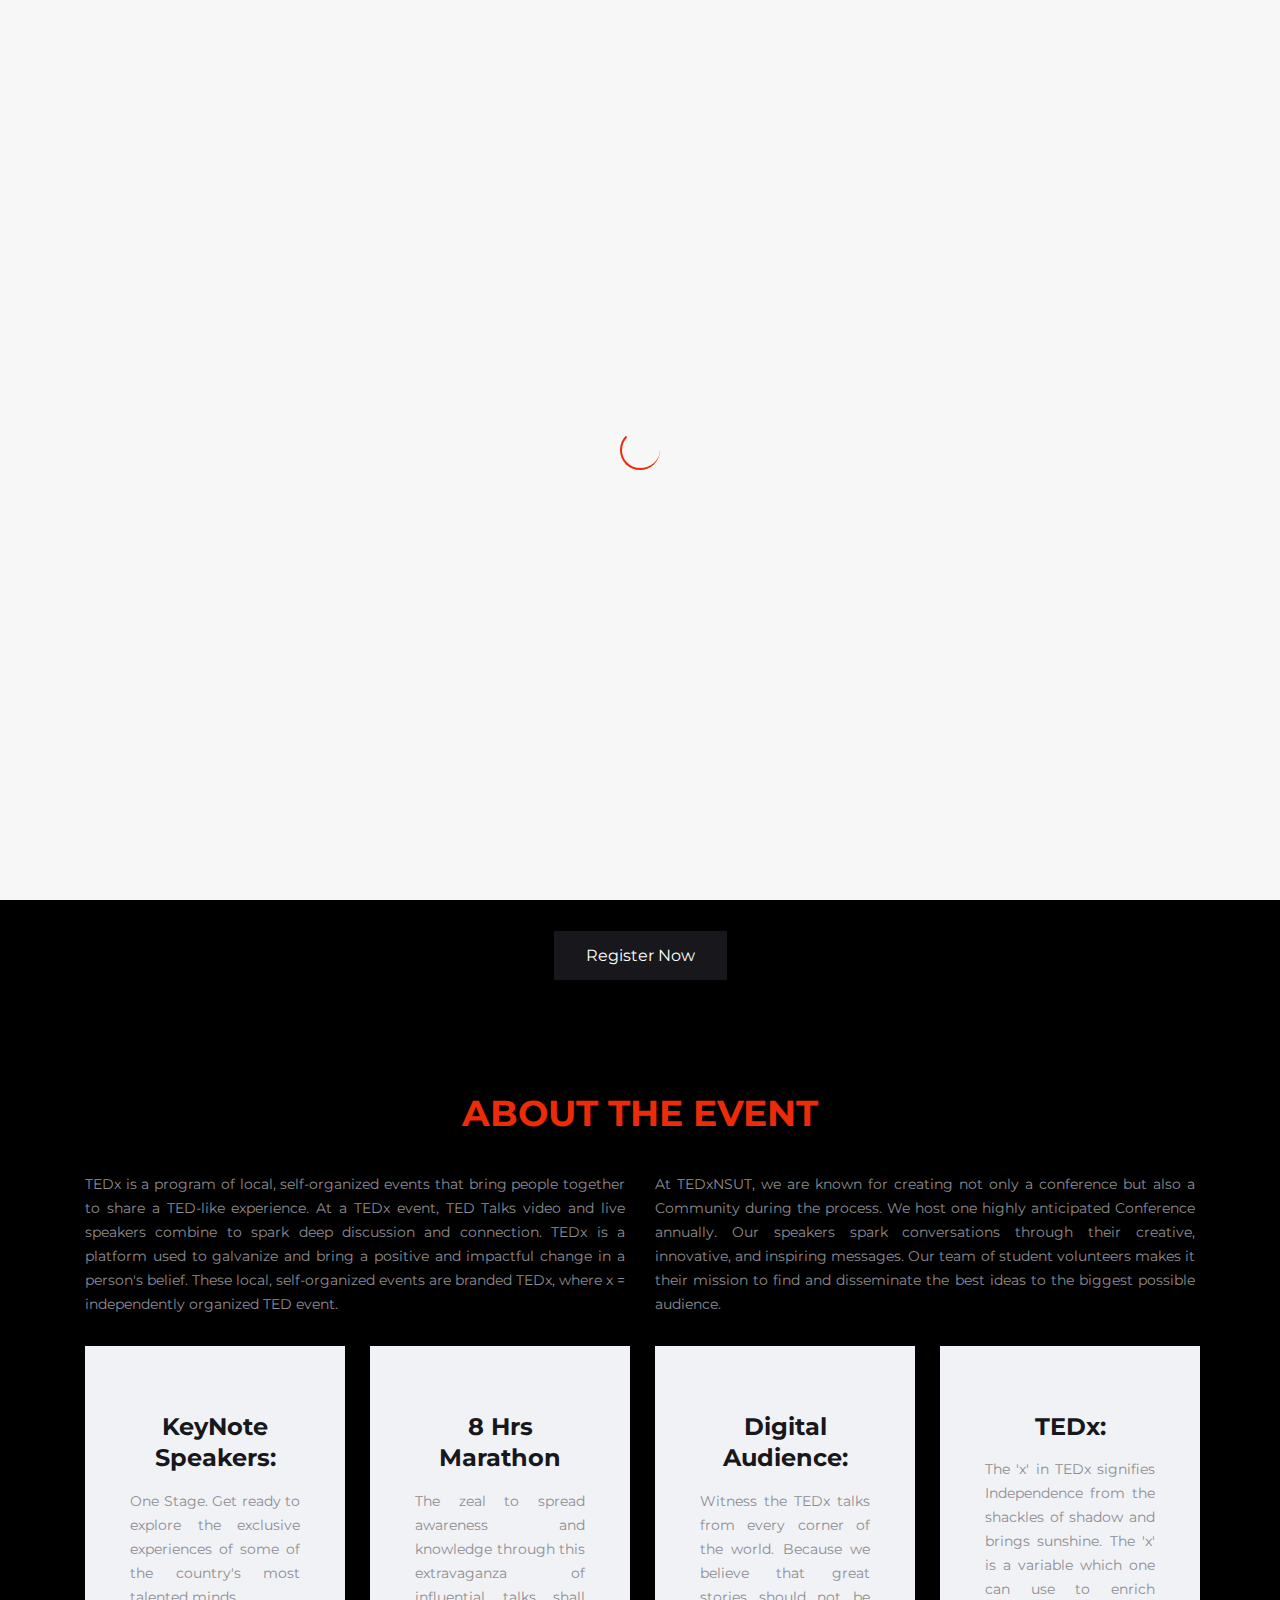
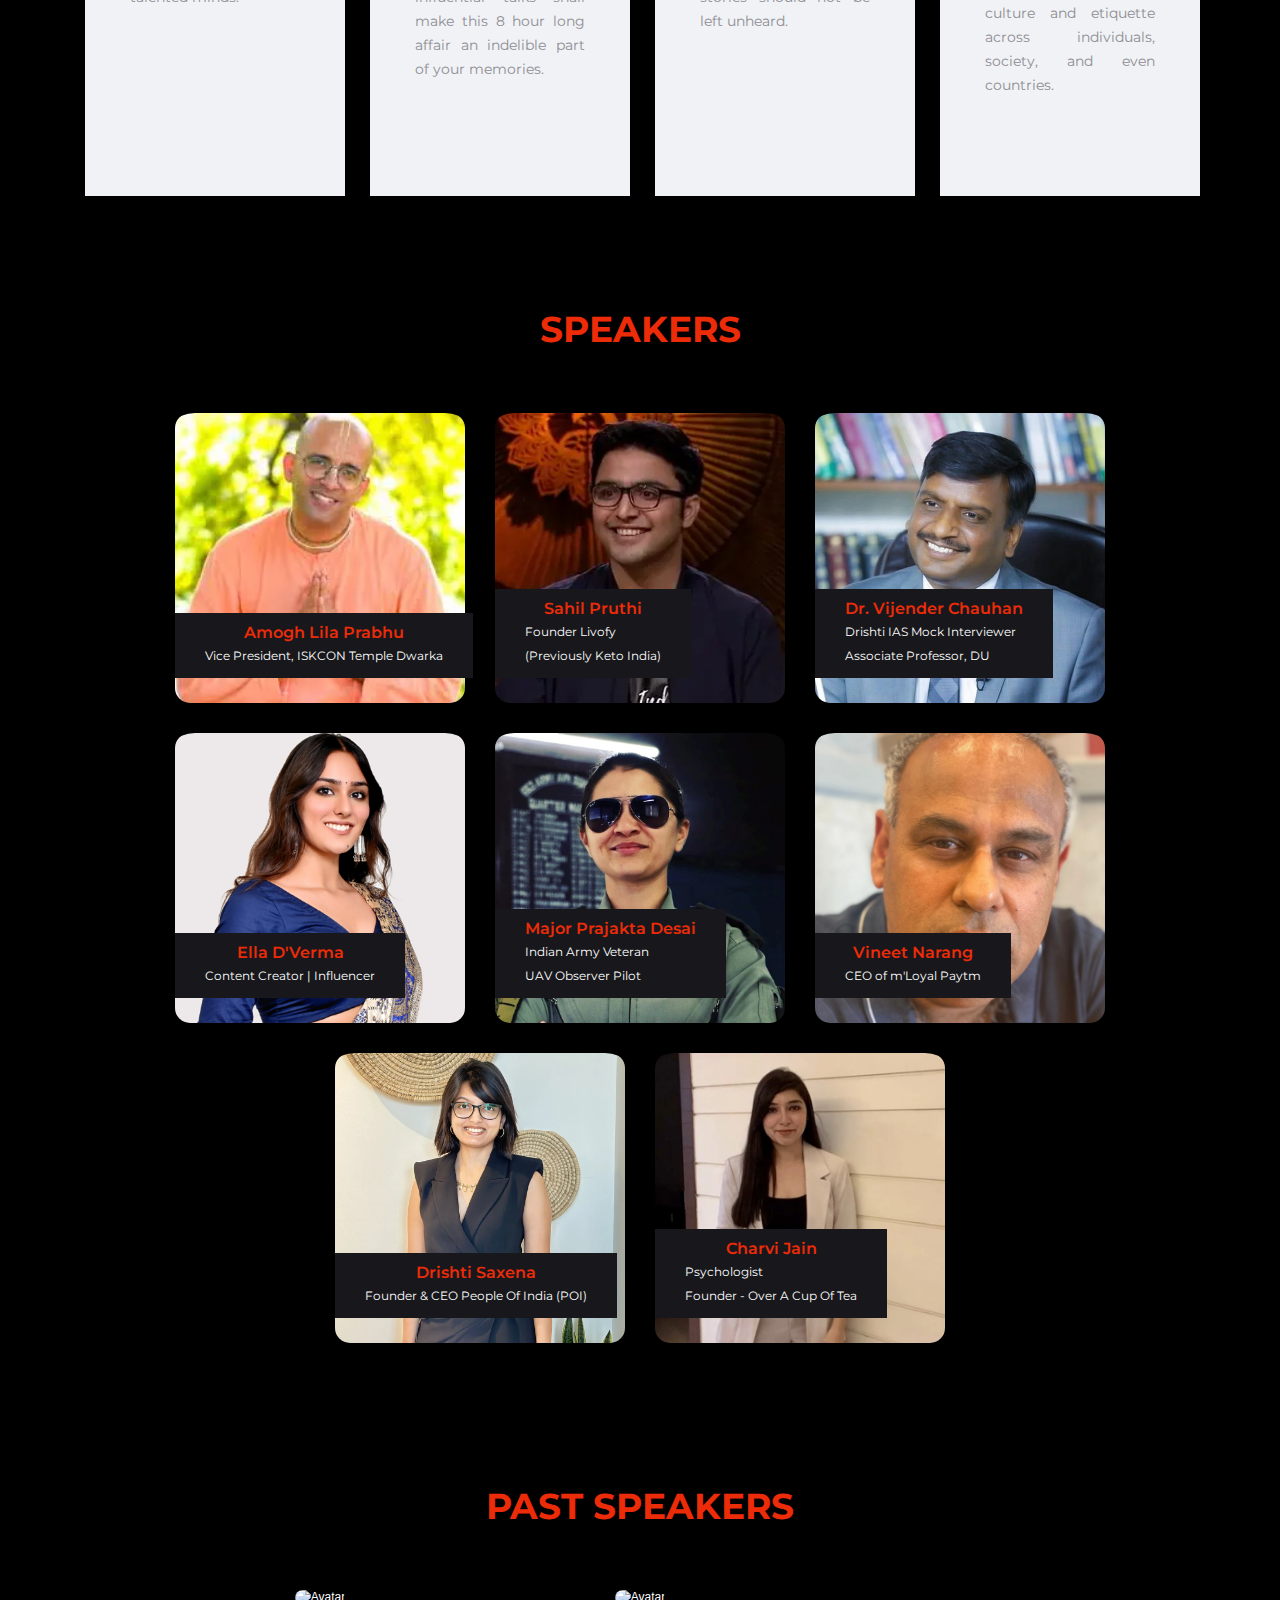
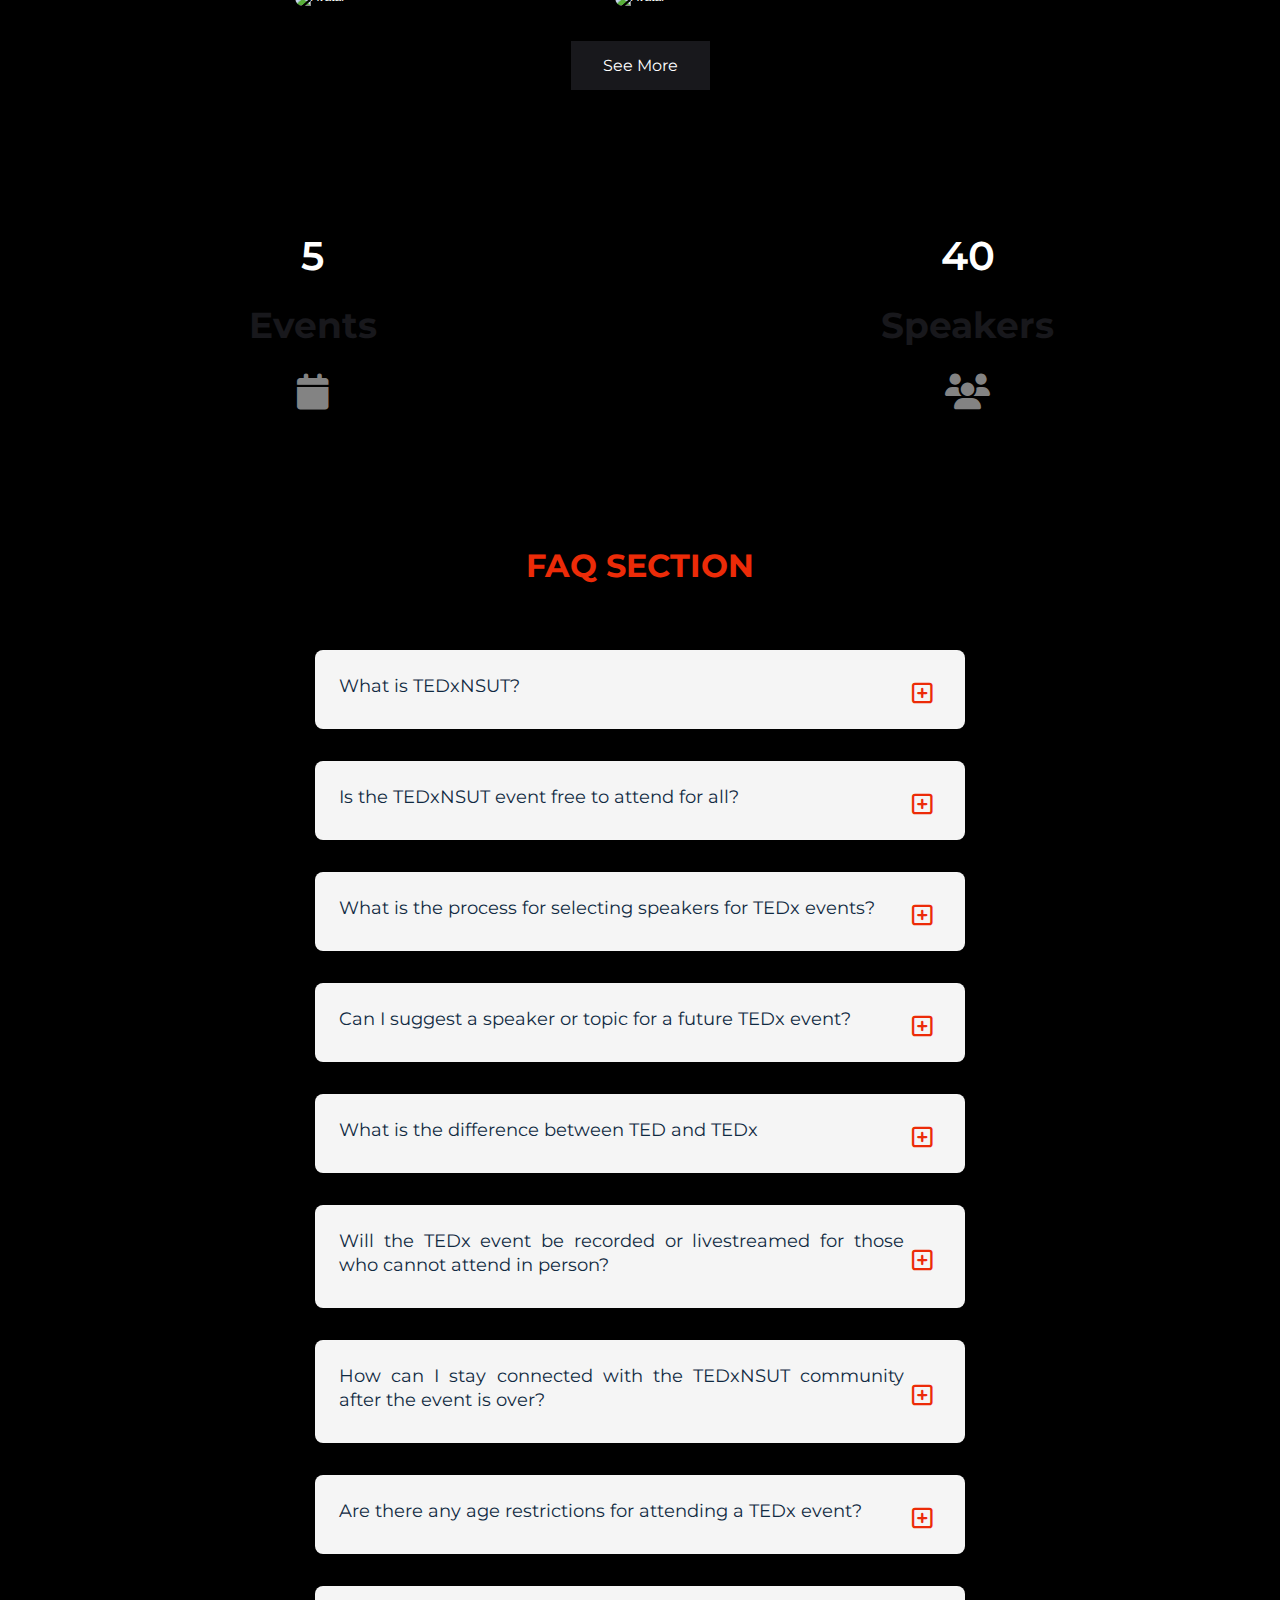
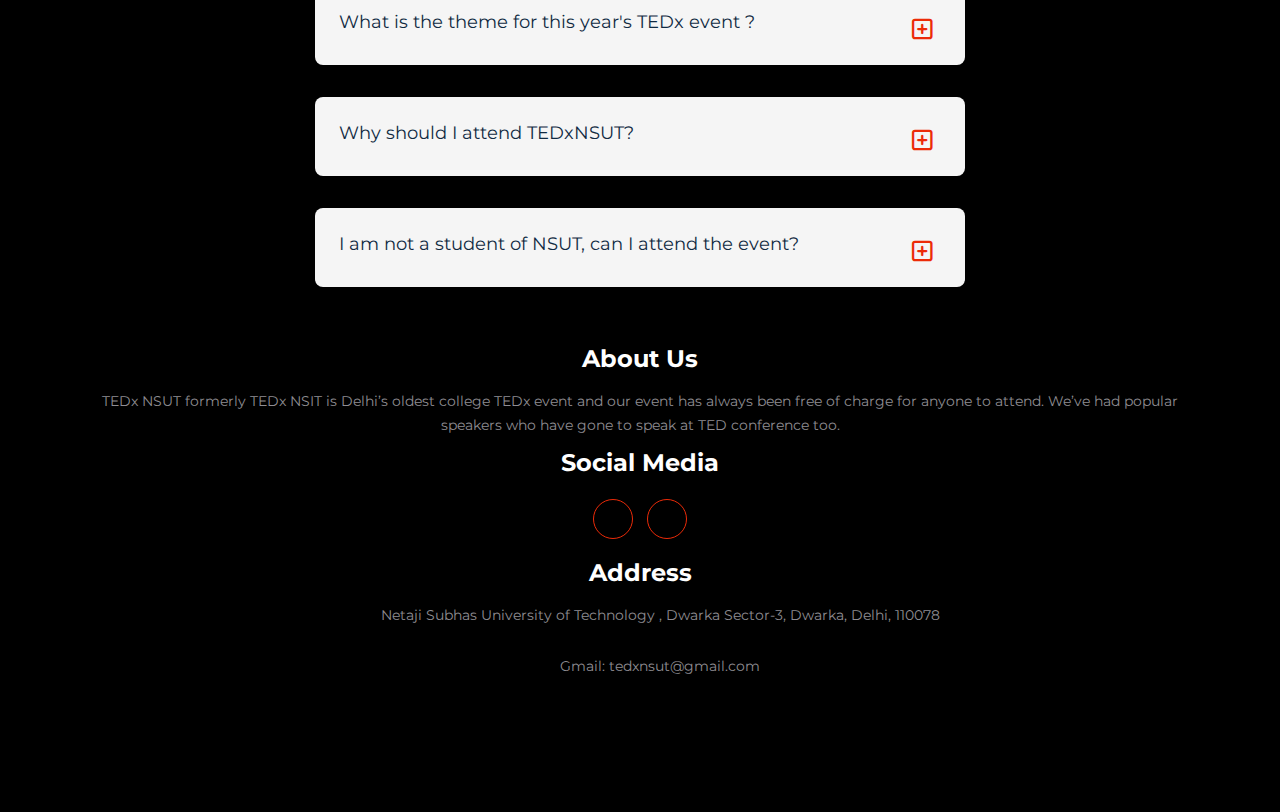
==== commit eebb1589: "speakers updated 2023" ====
--- a/index.html
+++ b/index.html
@@ -326,7 +326,7 @@
      onclick="alert('Registrations Closed')" -->
 
     <!--about the event -->
-    <button type="button" class="register-button" onclick="location.href = '/register.html';">Register
+    <button type="button" class="buttons" onclick="location.href = '/register.html';">Register
         Now</button>
     <section class="pt100 pb100" id="Event">
         <div class="container">
@@ -726,21 +726,20 @@
                     <div class="speaker_box">
                         <div class="speaker_img">
                             <div class="container">
-                                <img src="assets/img/speakerss/Taranpreet_Singh.webp" alt="Avatar" class="image">
+                                <img src="assets/img/speakerss/amogh_lila_prabhu.webp" alt="Avatar" class="image">
                                 <div class="info_box">
-                                    <h5 class="name">Taranpreet Singh</h5>
-                                    <p class="position">CEO, Sleeplabs</p>
+                                    <h5 class="name">Amogh Lila Prabhu</h5>
+                                    <p class="position">Vice President, ISKCON Temple Dwarka</p>
                                 </div>
                                 <div class="overlay">
-                                    <h6 class=" text_heading color-light">Taranpreet Singh</h6>
+                                    <h6 class=" text_heading color-light">Amogh Lila Prabhu</h6>
                                     <p class="text">
                                         <br><br>
-                                        Featured in “30 under 30” by IIT and IIM Indore for Social Entrepreneurship,
-                                        Taranpreet Singh is the CEO of Sleeplabs, Delhi and Sharrk Ventures, California.
-                                        The passionate entrepreneur took the first step in this journey of his by
-                                        founding Deeproots in 2016 and later in 2018 started his corporate journey as an
-                                        Account Manager at Mobisy Technologies Pvt. Ltd. and then moved on the Zee
-                                        Laboratories Ltd. as Chief Growth Officer.
+                                        Amogh Lila Prabhu's story is a testament to the transformative power of spirituality. 
+                                        A decision that might have felt unconventional at that time, after graduating from 
+                                        Delhi College of Engineering and leaving a successful career in the field of IT behind,
+                                        he became a devotee of Sri Krishna to spread the holy word of God and inspire others 
+                                         to embrace the path of devotion.
                                     </p>
                                 </div>
                             </div>
@@ -752,22 +751,23 @@
                     <div class="speaker_box">
                         <div class="speaker_img">
                             <div class="container">
-                                <img src="assets/img/speakerss/Janhavi.webp" alt="Avatar" class="image">
+                                <img src="assets/img/speakerss/Sahil_Pruthi.webp" alt="Avatar" class="image">
                                 <div class="info_box">
-                                    <h5 class="name">Kalashree Janhavi Rajaraman</h5>
-                                    <p class="position">Professional Bharatnatyam Dancer</p>
+                                    <h5 class="name">Sahil Pruthi</h5>
+                                    <p class="position">Founder Livofy </br> (Previously Keto India)</p>
                                 </div>
                                 <div class="overlay">
-                                    <h6 class=" text_heading color-light">Kalashree Janhavi Rajaraman</h6>
+                                    <h6 class=" text_heading color-light">Sahil Pruthi</h6>
                                     <p class="text">
                                         <br><br>
-                                        An accomplished Bharatanatyam dancer, Kalashree Janhavi Rajaraman is an
-                                        inspiration to all dancers and all artists in general.
-                                        Learning Bharatanatyam since she was 9 years old, she got the opportunity to
-                                        perform her Arangetram in the year 2000 after years of hard work and dedication.
-                                        She adopted dancing as her profession and in no time she was requested to become
-                                        a Guru at Lok Kala Manch and a teacher at Ganesa Natyalaya, the place she learnt
-                                        her craft from.
+                                        Sahil Pruthi, the founder of Livofy, is an accomplished entrepreneur 
+                                        who has achieved great success in his career. After graduating from 
+                                        NSUT, Sahil began his journey as a product manager at one of India's 
+                                        largest healthcare tech firms. He left his job to start Livofy, a 
+                                        nutrition consulting company that has helped over 10,000 clients lose 
+                                        weight and improve their health. Sahil's success was recognized when 
+                                        he appeared on Shark Tank India.
+
                                     </p>
                                 </div>
                             </div>
@@ -779,21 +779,22 @@
                     <div class="speaker_box">
                         <div class="speaker_img">
                             <div class="container">
-                                <img src="assets/img/speakerss/Prachi_&_Tapesh.webp" alt="Avatar" class="image">
+                                <img src="assets/img/speakerss/Dr.Vijender_Singh_Chauhan.webp" alt="Avatar" class="image">
                                 <div class="info_box">
-                                    <h5 class="name">Prachi & Tapesh</h5>
-                                    <p class="position">Pilots</p>
+                                    <h5 class="name">Dr. Vijender Chauhan</h5>
+                                    <p class="position">Drishti IAS Mock Interviewer</br> Associate Professor, DU</p>
                                 </div>
                                 <div class="overlay">
-                                    <h6 class=" text_heading color-light">Prachi & Tapesh</h6>
+                                    <h6 class=" text_heading color-light">Dr. Vijender Chauhan</h6>
                                     <p class="text">
                                         <br><br>
-                                        The pilot couple, Tapesh and Prachi, or as we know them as ‘Tapchi’, show us how
-                                        to maintain one’s individuality while learning and depending on each other as
-                                        life partners.
-                                        Capt. Tapesh Kumar, the owner of the YouTube channel, Boeing Boy, followed his
-                                        passion for aviation, and became the youngest captain at the age of 25 and is
-                                        currently the captain of Airbus A320.
+                                        Dr. Vijender Singh Chauhan is a an renowned teacher, 
+                                        researcher, writer, academic influencer and an eminent interviewer.
+                                        Known for his interviews and mentoring sessions he has
+                                        a remarkable view count of over 35 crores on social media. 
+                                         He is currently an associate 
+                                         professor at ZHDC, University of Delhi
+                                        and also a lead chair program head at Drishti IAS since 2002.
                                     </p>
                                 </div>
                             </div>
@@ -808,22 +809,21 @@
                     <div class="speaker_box">
                         <div class="speaker_img">
                             <div class="container">
-                                <img src="assets/img/speakerss/Chirag_Gupta.webp" alt="Avatar" class="image">
+                                <img src="assets/img/speakerss/Ella_D_Verma.webp" alt="Avatar" class="image">
                                 <div class="info_box">
-                                    <h5 class="name">Chirag Gupta</h5>
-                                    <p class="position">FOUNDER, CEO 4700BC </p>
+                                    <h5 class="name">Ella D'Verma</h5>
+                                    <p class="position">Content Creator | Influencer</p>
                                 </div>
                                 <div class="overlay">
-                                    <h6 class=" text_heading color-light">Chirag Gupta</h6>
+                                    <h6 class=" text_heading color-light">Ella D'Verma</h6>
                                     <p class="text">
                                         <br><br>
-                                        Chirag Gupta is considered a pioneer amongst pioneers for introducing a premium
-                                        snacking experience in India. Upon completion of a Bachelors's in Computer
-                                        Science Engineering in 2005, He joined Infosys as a software engineer.
-
-                                        After a Master's Degree from the United States, he joined Deloitte and worked as
-                                        a Management Consultant till 2013, wherein he found his love for popcorn and the
-                                        need to introduce the gourmet segment to the Indian Market.
+                                        Ella D'Verma is a highly acclaimed Indian content creator and influencer, 
+                                        renowned for her engaging and creative content that has earned her millions
+                                         of views and followers across her social media platforms. With a growing
+                                          reputation as one of the best creators in the industry, Ella's passion
+                                           for her work and her gracious looks have helped her amass a huge fan following.
+
                                     </p>
                                 </div>
                             </div>
@@ -835,21 +835,20 @@
                     <div class="speaker_box">
                         <div class="speaker_img">
                             <div class="container">
-                                <img src="assets/img/speakerss/Praachi_Tiwari.webp" alt="Avatar" class="image">
+                                <img src="assets/img/speakerss/Major_Prajakta_Desai.webp" alt="Avatar" class="image">
                                 <div class="info_box">
-                                    <h5 class="name">Praachi Tiwari</h5>
-                                    <p class="position">Research Scholar, TIFR</p>
+                                    <h5 class="name">Major Prajakta Desai</h5>
+                                    <p class="position">Indian Army Veteran  </br>UAV Observer Pilot</p>
                                 </div>
                                 <div class="overlay">
-                                    <h6 class=" text_heading color-light">Praachi Tiwari</h6>
+                                    <h6 class=" text_heading color-light">Major Prajakta Desai</h6>
                                     <p class="text">
                                         <br><br>
-                                        Praachi Tiwari started her PhD at TIFR, Mumbai in 2016, where her fascination
-                                        for neuroscience made her join Prof. Vidita Vaidya's lab. Prior to that, she
-                                        completed her B.Tech in Biotechnology from NIT, Allahabad. Praachi has recieved
-                                        many prestigious grants and awards like the Sun Pharma Science Scholar Award,
-                                        Sarojini Damodaran fellowship, and recently, the Regional Social Media
-                                        Ambassador grant for FENS Forum 2022.
+                                        Major Prajakta Desai is an Indian Army officer and a dedicated fighter 
+                                        who has devoted her life to serving her country. As the first woman in
+                                         the Indian Army to become an unmanned aerial vehicle observer, she was 
+                                         commissioned into the Corps of Engineers in 2012.
+
                                     </p>
                                 </div>
                             </div>
@@ -861,19 +860,22 @@
                     <div class="speaker_box">
                         <div class="speaker_img">
                             <div class="container">
-                                <img src="assets/img/speakerss/Surender_Mehra_IFS.webp" alt="Avatar" class="image">
+                                <img src="assets/img/speakerss/vineet_narang.webp" alt="Avatar" class="image">
                                 <div class="info_box">
-                                    <h5 class="name">Surender Mehra IFS,</h5>
-                                    <p class="position">Indian Forest Service</p>
+                                    <h5 class="name">Vineet Narang</h5>
+                                    <p class="position" style="text-transform: none;">CEO of m'Loyal Paytm</p>
                                 </div>
                                 <div class="overlay">
-                                    <h6 class=" text_heading color-light">Surender Mehra IFS,</h6>
+                                    <h6 class=" text_heading color-light">Vineet Narang</h6>
                                     <p class="text">
                                         <br><br>
-                                        A 1999-batch IFS officer and an authority on wildlife management and laws,
-                                        Surender Mehra, has vast experience working
-                                        in Protected Areas including his stint as Field Director of the world famous
-                                        Corbett Tiger Reserve (CTR).
+                                        Vineet Narang is the CEO of m'loyal, a loyalty and rewards platform 
+                                        owned by Paytm, one of India's leading digital payment companies. 
+                                        With over 20 years of experience in the technology and financial 
+                                        services industry, Narang has been instrumental in building and 
+                                        scaling m'loyal to become a leading loyalty solutions provider in 
+                                        India.Under his leadership, m'loyal has launched several innovative
+                                        loyalty programs for leading brands across industries.
                                     </p>
                                 </div>
                             </div>
@@ -888,22 +890,21 @@
                     <div class="speaker_box">
                         <div class="speaker_img">
                             <div class="container">
-                                <img src="assets/img/speakerss/Abhinav_Mathur.webp" alt="Avatar" class="image">
+                                <img src="assets/img/speakerss/Drishti_Saxena.webp" alt="Avatar" class="image">
                                 <div class="info_box">
-                                    <h5 class="name">Abhinav Mathur</h5>
-                                    <p class="position">Founder, Million Sparks Foundation</p>
+                                    <h5 class="name">Drishti Saxena</h5>
+                                    <p class="position">Founder & CEO People of India (POI)</p>
                                 </div>
                                 <div class="overlay">
-                                    <h6 class=" text_heading color-light">Abhinav Mathur</h6>
+                                    <h6 class=" text_heading color-light">Drishti Saxena</h6>
                                     <p class="text">
                                         <br><br>
-                                        Having graduated from NSIT 1988 batch, Abhinav earned a PhD from IIT Delhi and
-                                        an MBA from IIM Lucknow. He currently
-                                        holds the position of Senior Advisor to Niti Aayog's Vice Chairman.
-                                        In addition to being a renowned business strategist, Dr Mathur is the Founder
-                                        and Chairman of Million S
-                                        parks Foundation (MSF) which promotes lifelong learning and continuous training
-                                        for teachers and school leaders in order to improve student outcomes.
+                                        An engineer turned entrepreneur, Drishti Saxena is the Founder & CEO 
+                                        of People of India(POI). She has led POI’s journey over the past 5 years
+                                         to make it one of India’s most lovedsocial media platforms!
+                                        She has published 1200+ stories, interviewed 2000+ folks from across 
+                                        the country and has taken POI to a followership of ~850k and a reach of
+                                         25 Million across social media platforms over the years!
                                     </p>
                                 </div>
                             </div>
@@ -915,20 +916,20 @@
                         <div class="speaker_img">
                             <div class="container">
                                 <!-- <img src="assets/img/speakers1/s8.png" alt="speaker name" class = "change"> -->
-                                <img src="assets/img/speakerss/Mukesh_Gehlot.webp" alt="Avatar" class="image">
+                                <img src="assets/img/speakerss/Charvi_Jain.webp" alt="Avatar" class="image">
                                 <div class="info_box">
-                                    <h5 class="name">Mukesh Gahlot</h5>
-                                    <p class="position">Bodybuilder, Powerlifter and Coach "Guru Ji"</p>
+                                    <h5 class="name">Charvi Jain</h5>
+                                    <p class="position">Psychologist </br> Founder - Over A Cup Of Tea</p>
                                 </div>
                                 <div class="overlay">
-                                    <h6 class=" text_heading color-light">Mukesh Gahlot</h6>
+                                    <h6 class=" text_heading color-light">Charvi Jain</h6>
                                     <p class="text">
                                         <br><br>
-                                        The quadruple winner of the Mr India title and holding a national record for the
-                                        same, Mukesh Singh Gahlot, has represented India in various prestigious
-                                        international competitions including the World Powerlifting Championship,
-                                        Olympia Pro Powerlifting Division and British Open Powerlifting Championship and
-                                        won gold countless times.
+                                        Charvi is a psychologist, psychotherapist, an entrepreneur and a mental health advocate; an 
+                                        alumni of Delhi University and Tata Institute of Social Sciences, (TISS) Mumbai. She is certified in 
+                                        Cognitive Behaviour Therapy (CBT) and EMDR, two of the most forthcoming psychotherapies. 
+                                        While in Mumbai, she had a varied experience working in diverse settings such as Tata Memorial 
+                                        Hospital, Family Court - Bandra and Manav Seva Sangh, Sion Hospital.
                                     </p>
                                 </div>
                             </div>
@@ -952,564 +953,513 @@
                 <div class="row justify-content-center no-gutters">
                     <div class="col-md-3 col-sm-6">
                         <div class="image-content show">
-                            <div class="speaker_box">
-                                <div class="speaker_img">
-                                    <div class="container">
-                                        <img src="assets/img/speakers/s1.webp" alt="Avatar" class="image">
-                                        <div class="info_box">
-                                            <h5 class="name">KYOSHI NAVAL DUTTA</h5>
-                                            <p class="position">Martial Artist</p>
-                                        </div>
-                                        <div class="overlay">
-                                            <h6 class=" text_heading color-light">KYOSHI NAVAL DUTTA</h6>
-                                            <!-- <span class="close">&times;</span> -->
-                                            <!-- <img src="assets/img/speakers/s1.png" alt="Avatar" class="image_overlay"> -->
-
-                                            <p class="img-text">
-                                                <br><br>
-                                                An ingenious man with an exemplary set of skills
-                                                in Martial Arts, Kyoshi Naval Datta has recently
-                                                earned the mentioned title and is now a “7th Dan”
-                                                black belt from Japan and “5th Dan” black belt from WKF.
-                                                Kyoshi is an expert at teaching pressure point based MartialArts) and
-                                                sword.
-                                            </p>
-                                        </div>
-                                    </div>
-                                    <!-- <img src="assets/img/speakers/s1.png" alt="speaker name"> -->
-                                </div>
-                            </div>
-                        </div>
+                     <div class="speaker_box">
+                        <div class="speaker_img">
+                          <div class="container">
+                            <img src="assets/img/speakers/s9.webp" alt="Avatar" class="image">
+                            <div class="info_box">
+                              <h5 class="name">SEEDHE MAUT</h5>
+                              <p class="position">Hip Hop Artist</p>
+                            </div>
+                            <div class="overlay">
+                              <h6 class=" text_heading color-light">SEEDHE MAUT</h6>
+                                <!-- <span class="close">&times;</span> -->
+                            <!-- <img src="assets/img/speakers/s9.png" alt="Avatar" class="image_overlay"> -->
+        
+                              <p class="img-text">
+                                <br><br>
+                                Encore ABJ and MC Calm, are two delhiites who came together as "Seedhe Maut" to give
+                                the next stage in the revolution of Indian hip hop sound. Inspired by international hip
+                                hop collectives like Clipse,Black Hippy etc.,they have truly mastered the art
+                                of delivering razor-sharp combative and witty rhymes.
+                              </p>
+                            </div>
+                          </div>
+                          <!-- <img src="assets/img/speakers/s1.png" alt="speaker name"> -->
+                        </div>
+                      </div>
+                    </div>
                     </div>
                     <div class="col-md-3 col-sm-6">
                         <div class="image-content show">
-                            <div class="speaker_box">
-                                <div class="speaker_img">
-                                    <div class="container">
-                                        <img src="assets/img/speakers/s2.webp" alt="Avatar" class="image">
-                                        <div class="info_box">
-                                            <h5 class="name">TEMSUTULA IMSONG</h5>
-                                            <p class="position">Social Worker</p>
-                                        </div>
-                                        <div class="overlay">
-                                            <h6 class=" text_heading color-light">TEMSUTULA IMSONG</h6>
-                                            <!-- <span class="close">&times;</span> -->
-                                            <!-- <img src="assets/img/speakers/s2.png" alt="Avatar" class="image_overlay"> -->
-                                            <p class="img-text">
-                                                <br><br>
-                                                Born and brought up in Ungma village, Mokokchung District in Nagaland,
-                                                Temsutula Imsong believes that ‘Cleaning and organizing is a
-                                                practice not a project.’ The eco friendly practices like sanitation,
-                                                etc have been the way of life since her childhood and still continue
-                                                to grow and set an example.
-                                            </p>
-                                        </div>
-                                    </div>
-                                    <!-- <img src="assets/img/speakers/s1.png" alt="speaker name"> -->
-                                </div>
-                            </div>
-                        </div>
-                    </div>
-                    <div class="col-md-3 col-sm-6">
-                        <div class="image-content show">
-                            <div class="speaker_box">
-                                <div class="speaker_img">
-                                    <div class="container">
-                                        <img src="assets/img/speakers/s3.webp" alt="Avatar" class="image">
-                                        <div class="info_box">
-                                            <h5 class="name">Lt. VIVEK PANWAR</h5>
-                                            <p class="position">Luitenent Colonel</p>
-                                        </div>
-                                        <div class="overlay">
-                                            <h6 class=" text_heading color-light">Lt. VIVEK PANWAR</h6>
-                                            <!-- <span class="close">&times;</span> -->
-                                            <!-- <img src="assets/img/speakers/s3.png" alt="Avatar" class="image_overlay"> -->
-
-                                            <p class="img-text">
-                                                <br><br>
-                                                After graduating from NSIT in 2002 as a computer science engineer, Lt.
-                                                Vivek Panwar got commissioned in the Indian army in July 2003. His first
-                                                tenure in the army was at Siachen Glacier, the highest battleground on
-                                                Earth, where he was honored with his 1st Gallantry award within a year.
-                                            </p>
-                                        </div>
-                                    </div>
-                                    <!-- <img src="assets/img/speakers/s1.png" alt="speaker name"> -->
-                                </div>
-                            </div>
-                        </div>
-                    </div>
-                </div>
-                <div class="row justify-content-center no-gutters">
+                             <div class="speaker_box">
+                        <div class="speaker_img">
+                          <div class="container">
+                            <img src="assets/img/speakers1/s2.webp" alt="Avatar" class="image">
+                            <div class="info_box">
+                              <h5 class="name">Barkha Singh</h5>
+                              <p class="position">Television Actress</p>
+                            </div>
+                            <div class="overlay">
+                              <h6 class=" text_heading color-light">Barkha Singh</h6>
+                                <!-- <span class="close">&times;</span> -->
+                            <!-- <img src="assets/img/speakers1/s2.png" alt="Avatar" class="image_overlay"> -->
+        
+                              <p class="img-text">
+                                <br><br>
+                                Her web series Engineering Girls or her videos on YouTube channel FilterCopy may sound familiar to you.
+                                Yeah! Barkha Singh, who has been hustling since the age of four, is the woman in question.
+                                The 29-year-old is a phenomenal actress, as well as a youtuber, host, animal lover, travel enthusiast, and
+                                someone who exudes positivity and excitement. She is truly a multi-talented, acclaimed, and an eminent figure.
+                              </p>
+                            </div>
+                          </div>
+                        </div>
+                      </div>
+                      </div>
+                    </div>
                     <div class="col-md-3 col-sm-6">
                         <div class="image-content">
                             <div class="speaker_box">
                                 <div class="speaker_img">
                                     <div class="container">
-                                        <img src="assets/img/speakers/s4.webp" alt="Avatar" class="image">
+                                        <img src="assets/img/speakers_2022/Chirag_Gupta.webp" alt="Avatar" class="image">
                                         <div class="info_box">
-                                            <h5 class="name">RAGHAV PANDEY</h5>
-                                            <p class="position">Professor</p>
+                                            <h5 class="name">Chirag Gupta</h5>
+                                            <p class="position">FOUNDER, CEO 4700BC </p>
                                         </div>
                                         <div class="overlay">
-                                            <h6 class=" text_heading color-light">RAGHAV PANDEY</h6>
-                                            <!-- <span class="close">&times;</span> -->
-                                            <!-- <img src="assets/img/speakers/s4.png" alt="Avatar" class="image_overlay"> -->
-
-                                            <p class="img-text">
+                                            <h6 class=" text_heading color-light">Chirag Gupta</h6>
+                                            <p class="text">
                                                 <br><br>
-                                                A remarkable man who had always been inspired to be a teacher, Raghav
-                                                Pandey
-                                                is currently working as an assistant professor of Law at Maharashtra
-                                                National
-                                                Law University, Mumbai and also a Senior Research Fellow at the
-                                                Department
-                                                of Humanities and Social Sciences, IIT Bombay.
+                                                Chirag Gupta is considered a pioneer amongst pioneers for introducing a premium
+                                                snacking experience in India. Upon completion of a Computer Engineering in 2005,
+                                                He joined Infosys as a software engineer.
+        
+                                                After a Master's Degree from the United States, he joined Deloitte and worked as
+                                                a Management Consultant till 2013, wherein he found his love for popcorn and the
+                                                need to introduce the gourmet segment to the Indian Market.
                                             </p>
                                         </div>
                                     </div>
                                     <!-- <img src="assets/img/speakers/s1.png" alt="speaker name"> -->
                                 </div>
                             </div>
-                        </div>
+                     </div>
+                    </div>
+                  </div>
+                  <div class="row justify-content-center no-gutters">
+                    <div class="col-md-3 col-sm-6">
+                        <div class="image-content">
+                      <div class="speaker_box">
+                        <div class="speaker_img">
+                          <div class="container">
+                            <img src="assets/img/speakers/s4.webp" alt="Avatar" class="image">
+                            <div class="info_box">
+                              <h5 class="name">RAGHAV PANDEY</h5>
+                              <p class="position">Professor</p>
+                            </div>
+                            <div class="overlay">
+                              <h6 class=" text_heading color-light">RAGHAV PANDEY</h6>
+                                <!-- <span class="close">&times;</span> -->
+                            <!-- <img src="assets/img/speakers/s4.png" alt="Avatar" class="image_overlay"> -->
+                            
+                              <p class="img-text">
+                                <br><br>
+                                A remarkable man who had always been inspired to be a teacher, Raghav Pandey
+                                is currently working as an assistant professor of Law at Maharashtra National
+                                Law University, Mumbai and also a Senior Research Fellow at the Department
+                                of Humanities and Social Sciences, IIT Bombay.
+                              </p>
+                            </div>
+                          </div>
+                          <!-- <img src="assets/img/speakers/s1.png" alt="speaker name"> -->
+                        </div>
+                      </div>
+                    </div>
                     </div>
                     <div class="col-md-3 col-sm-6 ">
                         <div class="image-content">
-                            <div class="speaker_box">
-                                <div class="speaker_img">
-                                    <div class="container">
-                                        <img src="assets/img/speakers/s5.webp" alt="Avatar" class="image">
-                                        <div class="info_box">
-                                            <h5 class="name">KIRAN VERMA</h5>
-                                            <p class="position"> CEO </p>
-                                        </div>
-                                        <div class="overlay">
-                                            <h6 class=" text_heading color-light">KIRAN VERMA</h6>
-                                            <!-- <span class="close">&times;</span> -->
-                                            <!-- <img src="assets/img/speakers/s5.png" alt="Avatar" class="image_overlay"> -->
-
-                                            <p class="img-text">
-                                                <br><br>
-                                                Kiran Verma is the CEO of Simply Blood which is the world’s first
-                                                Virtual blood Donation
-                                                Platform. He was born in a lower middle class family in East Delhi and
-                                                never completed
-                                                his formal education, he lost his mother due to cancer at age of 7, this
-                                                accident left
-                                                a deep impact on him and he got to know the importance of life.
-                                            </p>
-                                        </div>
-                                    </div>
-                                    <!-- <img src="assets/img/speakers/s1.png" alt="speaker name"> -->
-                                </div>
-                            </div>
-                        </div>
+                      <div class="speaker_box">
+                        <div class="speaker_img">
+                          <div class="container">
+                            <img src="assets/img/speakers/s5.webp" alt="Avatar" class="image">
+                            <div class="info_box">
+                              <h5 class="name">KIRAN VERMA</h5>
+                              <p class="position"> CEO </p>
+                            </div>
+                            <div class="overlay">
+                              <h6 class=" text_heading color-light">KIRAN VERMA</h6>
+                                <!-- <span class="close">&times;</span> -->
+                            <!-- <img src="assets/img/speakers/s5.png" alt="Avatar" class="image_overlay"> -->
+        
+                              <p class="img-text">
+                                <br><br>
+                                Kiran Verma is the CEO of Simply Blood which is the world’s first Virtual blood Donation
+                                Platform. He was born in a lower middle class family in East Delhi and never completed
+                                his formal education, he lost his mother due to cancer at age of 7, this accident left
+                                a deep impact on him and he got to know the importance of life.
+                              </p>
+                            </div>
+                          </div>
+                          <!-- <img src="assets/img/speakers/s1.png" alt="speaker name"> -->
+                        </div>
+                      </div>
+                      </div>
+                    </div>
+                    <div class="col-md-3 col-sm-6">
+                        <div class="image-content">
+                      <div class="speaker_box">
+                        <div class="speaker_img">
+                          <div class="container">
+                            <img src="assets/img/speakers/s6.webp" alt="Avatar" class="image">
+                            <div class="info_box">
+                              <h5 class="name">LAKSHAY DABAS</h5>
+                              <p class="position">Organic Farmer</p>
+                            </div>
+                            <div class="overlay">
+                              <h6 class=" text_heading color-light">LAKSHAY DABAS</h6>
+                                <!-- <span class="close">&times;</span> -->
+                            <!-- <img src="assets/img/speakers/s6.png" alt="Avatar" class="image_overlay"> -->
+                            
+                              <p class="img-text">
+                                <br><br>
+                                Lakshay is a man of multiple talents, apart from being an organic farmer,he is
+                                also a guitarist who has performed at The Hard rock Cafe on various occasions.
+                                His journey as a guitarist started in college, where he was a part of his college
+                                band HundredOctane. It was his father's dream to spread goodwill through food.
+            
+                              </p>
+                            </div>
+                          </div>
+                          <!-- <img src="assets/img/speakers/s1.png" alt="speaker name"> -->
+                        </div>
+                      </div>
+                    </div>
+                  </div>
+                  </div>
+                  <div class="row justify-content-center no-gutters">
+                    <div class="col-md-3 col-sm-6">
+                        <div class="image-content">
+                      <div class="speaker_box">
+                        <div class="speaker_img">
+                          <div class="container">
+                            <img src="assets/img/speakers/s7.webp" alt="Avatar" class="image">
+                            <div class="info_box">
+                              <h5 class="name">HIMA DAS</h5>
+                              <p class="position">Athlete</p>
+                            </div>
+                            <div class="overlay">
+                              <h6 class=" text_heading color-light">HIMA DAS</h6>
+                                <!-- <span class="close">&times;</span> -->
+                            <!-- <img src="assets/img/speakers/s7.png" alt="Avatar" class="image_overlay"> -->
+        
+                              <p class="img-text">
+                                <br><br>
+                                Often Called ‘The Dhing Express’, Hima Das is a 19-year-old Indian sprinter hailing
+                                from
+                                Assam. Holder of the current Indian National Record in the 400 Metres with the
+                                timing of
+                                50.79s, she also became the first Indian woman, nay, the first ever Indian athlete
+                                to win
+                                a gold medal in any format of a global track event at IAAF.
+                              </p>
+                            </div>
+                          </div>
+                          <!-- <img src="assets/img/speakers/s1.png" alt="speaker name"> -->
+                        </div>
+                      </div>
+                      </div>
+                    </div>
+                    <div class="col-md-3 col-sm-6">
+                        <div class="image-content">
+                      <div class="speaker_box">
+                        <div class="speaker_img">
+                          <div class="container">
+                            <img src="assets/img/speakers/s8.webp" alt="Avatar" class="image">
+                            <div class="info_box">
+                              <h5 class="name">VEDICA SAXENA</h5>
+                              <p class="position">IT Engineer</p>
+                            </div>
+                            <div class="overlay">
+                              <h6 class=" text_heading color-light">VEDICA SAXENA</h6>
+                                <!-- <span class="close">&times;</span> -->
+                            <!-- <img src="assets/img/speakers/s8.png" alt="Avatar" class="image_overlay"> -->
+        
+                              <p class="img-text">
+                                <br><br>
+                                Vedica Saxena is an IT engineer by qualification. She has been a soft skills trainer
+                                for
+                                corporates and colleges, a language & life skills trainer for schools, Miss South
+                                Asia India
+                                2007 runner up, a freelance emcee and above all a renowned blogger and an aspiring
+                                writer
+                                looking forward to starting a YouTube vlogging channel someday.
+            
+                              </p>
+                            </div>
+                          </div>
+                          <!-- <img src="assets/img/speakers/s1.png" alt="speaker name"> -->
+                        </div>
+                      </div>
+                    </div>
+                    </div>
+                    <div class="col-md-3 col-sm-6">
+                        <div class="image-content">
+                      <div class="speaker_box">
+                        <div class="speaker_img">
+                          <div class="container">
+                            <img src="assets/img/speakers/s1.webp" alt="Avatar" class="image">
+                            <div class="info_box">
+                              <h5 class="name">KYOSHI NAVAL DUTTA</h5>
+                              <p class="position">Martial Artist</p>
+                            </div>
+                            <div class="overlay">
+                              <h6 class=" text_heading color-light">KYOSHI NAVAL DUTTA</h6>
+                                <!-- <span class="close">&times;</span> -->
+                            <!-- <img src="assets/img/speakers/s1.png" alt="Avatar" class="image_overlay"> -->
+        
+                              <p class="img-text">
+                                <br><br>
+                                An ingenious man with an exemplary set of skills
+                                in Martial Arts, Kyoshi Naval Datta has recently
+                                earned the mentioned title and is now a “7th Dan”
+                                black belt from Japan and “5th Dan” black belt from WKF.
+                                Kyoshi is an expert at teaching pressure point based MartialArts) and sword.
+                              </p>
+                            </div>
+                          </div>
+                          <!-- <img src="assets/img/speakers/s1.png" alt="speaker name"> -->
+                        </div>
+                      </div>
+                    </div>
+                  </div>
+                  </div>
+                  <!-- </div> -->
+                  <div class="row justify-content-center no-gutters">
+                    <div class="col-md-3 col-sm-6">
+                        <div class="image-content">
+                      <div class="speaker_box">
+                        <div class="speaker_img">
+                          <div class="container">
+                            <img src="assets/img/speakers1/s1.webp" alt="Avatar" class="image">
+                            <div class="info_box">
+                              <h5 class="name">Akshay Chaturvedi</h5>
+                              <p class="position">CEO of Leverage Edu </p>
+                            </div>
+                            <div class="overlay">
+                              <h6 class=" text_heading color-light">Akshay Chaturvedi</h6>
+                                <!-- <span class="close">&times;</span> -->
+                            <!-- <img src="assets/img/speakers1/s1.png" alt="Avatar" class="image_overlay"> -->
+        
+                              <p class="img-text">
+                                <br><br>
+                                Akshay Chaturvedi is the creator and driving force behind one of India’s
+                                fastest growing startups LeverageEdu – which empowers students across India
+                                to choose the best-matched career & higher education options, with one-touch
+                                access to personalised mentors and leading global universities. It is not just
+                                transforming the lives of students but is also an inspiration to the upcoming entrepreneurs.
+                              </p>
+                            </div>
+                          </div>
+                        </div>
+                      </div>
+                    </div>
                     </div>
                     <div class="col-md-3 col-sm-6">
                         <div class="image-content">
                             <div class="speaker_box">
                                 <div class="speaker_img">
-                                    <div class="container">
-                                        <img src="assets/img/speakers/s6.webp" alt="Avatar" class="image">
-                                        <div class="info_box">
-                                            <h5 class="name">LAKSHAY DABAS</h5>
-                                            <p class="position">Organic Farmer</p>
-                                        </div>
-                                        <div class="overlay">
-                                            <h6 class=" text_heading color-light">LAKSHAY DABAS</h6>
-                                            <!-- <span class="close">&times;</span> -->
-                                            <!-- <img src="assets/img/speakers/s6.png" alt="Avatar" class="image_overlay"> -->
-
-                                            <p class="img-text">
-                                                <br><br>
-                                                Lakshay is a man of multiple talents, apart from being an organic
-                                                farmer,he is
-                                                also a guitarist who has performed at The Hard rock Cafe on various
-                                                occasions.
-                                                His journey as a guitarist started in college, where he was a part of
-                                                his college
-                                                band HundredOctane. It was his father's dream to spread goodwill through
-                                                food.
-
-                                            </p>
-                                        </div>
+                                  <div class="container">
+                                    <img src="assets/img/speakers/s2.webp" alt="Avatar" class="image">
+                                    <div class="info_box">
+                                      <h5 class="name">TEMSUTULA IMSONG</h5>
+                                      <p class="position">Social Worker</p>
                                     </div>
-                                    <!-- <img src="assets/img/speakers/s1.png" alt="speaker name"> -->
-                                </div>
-                            </div>
-                        </div>
-                    </div>
-                </div>
-                <div class="row justify-content-center no-gutters">
+                                    <div class="overlay">
+                                      <h6 class=" text_heading color-light">TEMSUTULA IMSONG</h6>
+                                        <!-- <span class="close">&times;</span> -->
+                                    <!-- <img src="assets/img/speakers/s2.png" alt="Avatar" class="image_overlay"> -->
+                                      <p class="img-text">
+                                        <br><br>
+                                        Born and brought up in Ungma village, Mokokchung District in Nagaland,
+                                        Temsutula Imsong believes that ‘Cleaning and organizing is a
+                                        practice not a project.’ The eco friendly practices like sanitation,
+                                        etc have been the way of life since her childhood and still continue
+                                        to grow and set an example.
+                                      </p>
+                                    </div>
+                                  </div>
+                                  <!-- <img src="assets/img/speakers/s1.png" alt="speaker name"> -->
+                                </div>
+                              </div>
+                     </div>
+                    </div>
                     <div class="col-md-3 col-sm-6">
                         <div class="image-content">
-                            <div class="speaker_box">
-                                <div class="speaker_img">
-                                    <div class="container">
-                                        <img src="assets/img/speakers/s7.webp" alt="Avatar" class="image">
-                                        <div class="info_box">
-                                            <h5 class="name">HIMA DAS</h5>
-                                            <p class="position">Athlete</p>
-                                        </div>
-                                        <div class="overlay">
-                                            <h6 class=" text_heading color-light">HIMA DAS</h6>
-                                            <!-- <span class="close">&times;</span> -->
-                                            <!-- <img src="assets/img/speakers/s7.png" alt="Avatar" class="image_overlay"> -->
-
-                                            <p class="img-text">
-                                                <br><br>
-                                                Often Called ‘The Dhing Express’, Hima Das is a 19-year-old Indian
-                                                sprinter hailing
-                                                from
-                                                Assam. Holder of the current Indian National Record in the 400 Metres
-                                                with the
-                                                timing of
-                                                50.79s, she also became the first Indian woman, nay, the first ever
-                                                Indian athlete
-                                                to win
-                                                a gold medal in any format of a global track event at IAAF.
-                                            </p>
-                                        </div>
-                                    </div>
-                                    <!-- <img src="assets/img/speakers/s1.png" alt="speaker name"> -->
-                                </div>
-                            </div>
-                        </div>
-                    </div>
+                      <div class="speaker_box">
+                        <div class="speaker_img">
+                          <div class="container">
+                            <img src="assets/img/speakers1/s3.webp" alt="Avatar" class="image">
+                            <div class="info_box">
+                              <h5 class="name">Shubhrastha</h5>
+                              <p class="position">Author/TV columist</p>
+                            </div>
+                            <div class="overlay">
+                              <h6 class=" text_heading color-light">Shubhrastha Shikha</h6>
+                                <!-- <span class="close">&times;</span> -->
+                            <!-- <img src="assets/img/speakers1/s3.png" alt="Avatar" class="image_overlay"> -->
+        
+                              <p class="img-text">
+                                <br><br>
+                                Shubhrastha Shikha a renowned communication specialist, speaker and author, has donned multiple hats in her career.
+                                As a consultant, political strategist and entrepreneur, she is widely recognised for taking an independent stance on
+                                national debates. She is the author of the famous book, 'The Last Battle of Saraighat'. Shubhrastha founded 'The Churn',
+                                which has turned out to be a huge success with over 1.5 Lakh views on YouTube.
+                              </p>
+                            </div>
+                          </div>
+                        </div>
+                      </div>
+                    </div>
+                  </div>
+                  </div>
+                  <div class="row justify-content-center no-gutters">
                     <div class="col-md-3 col-sm-6">
                         <div class="image-content">
-                            <div class="speaker_box">
-                                <div class="speaker_img">
-                                    <div class="container">
-                                        <img src="assets/img/speakers/s8.webp" alt="Avatar" class="image">
-                                        <div class="info_box">
-                                            <h5 class="name">VEDICA SAXENA</h5>
-                                            <p class="position">IT Engineer</p>
-                                        </div>
-                                        <div class="overlay">
-                                            <h6 class=" text_heading color-light">VEDICA SAXENA</h6>
-                                            <!-- <span class="close">&times;</span> -->
-                                            <!-- <img src="assets/img/speakers/s8.png" alt="Avatar" class="image_overlay"> -->
-
-                                            <p class="img-text">
-                                                <br><br>
-                                                Vedica Saxena is an IT engineer by qualification. She has been a soft
-                                                skills trainer
-                                                for
-                                                corporates and colleges, a language & life skills trainer for schools,
-                                                Miss South
-                                                Asia India
-                                                2007 runner up, a freelance emcee and above all a renowned blogger and
-                                                an aspiring
-                                                writer
-                                                looking forward to starting a YouTube vlogging channel someday.
-
-                                            </p>
-                                        </div>
-                                    </div>
-                                    <!-- <img src="assets/img/speakers/s1.png" alt="speaker name"> -->
-                                </div>
-                            </div>
-                        </div>
-                    </div>
+                      <div class="speaker_box">
+                        <div class="speaker_img">
+                          <div class="container">
+                            <img src="assets/img/speakers1/s4.webp" alt="Avatar" class="image">
+                            <div class="info_box">
+                              <h5 class="name">Sharon Lowen</h5>
+                              <p class="position">Dancer</p>
+                            </div>
+                            <div class="overlay">
+                              <h6 class=" text_heading color-light">Sharon Lowen</h6>
+                                <!-- <span class="close">&times;</span> -->
+                            <!-- <img src="assets/img/speakers1/s4.png" alt="Avatar" class="image_overlay"> -->
+                              <p class="img-text">
+                                <br><br>
+                                Sharon Lowen is an Odissi dancer who has been studying with Guru Kelucharan Mohapatra since 1975. 
+                                Sharon arrived in India in 1973 as a Fulbright Scholar with degrees in Humanities, Fine Arts, 
+                                Asian Studies, and Dance from the University of Michigan to study Manipuri, Chhau, and Odissi.
+                                She is one of India's most well-known apostle of Odissi, Manipuri, Mayurbhanj, and Seraikella 
+                                Chhau performing arts noted for her impeccable style exceptional abhinaya.
+            
+                              </p>
+                            </div>
+                          </div>
+                        </div>
+                      </div>
+                    </div>
+                    </div>
+                    <div class="col-md-3 col-sm-6 ">
+                        <div class="image-content">
+                      <div class="speaker_box">
+                        <div class="speaker_img">
+                          <div class="container">
+                            <img src="assets/img/speakers1/s5.webp" alt="Avatar" class="image">
+                            <div class="info_box">
+                              <h5 class="name">Vishesh Deep</h5>
+                              <p class="position">Motivational Speaker</p>
+                            </div>
+                            <div class="overlay">
+                              <h6 class=" text_heading color-light">Vishesh Deep</h6>
+                                <!-- <span class="close">&times;</span> -->
+                            <!-- <img src="assets/img/speakers1/s5.png" alt="Avatar" class="image_overlay"> -->
+                              <p class="img-text">
+                                <br><br>
+                                A freelance writer who believes in freedom of the expression of speech and thought.He is a complete person in himself - Engineer ,sportsman ,mediator ,volunteer ,public speaker ,travelling and eating enthusiast.
+                                His entrepeuneral attitude proposed him to resign the multi - giant oil company and head to pursue his love for lawn tennis.
+                                A Germany based tennis company ,Topspin was facilitated by him in setting up and expanding its base in India.
+            
+                              </p>
+                            </div>
+                          </div>
+            </div>
+                        </div>
+                      </div>
+                    </div>
+                    <div class="col-md-3 col-sm-6 ">
+                        <div class="image-content">
+                      <div class="speaker_box">
+                        <div class="speaker_img">
+                          <div class="container">
+                            <img src="assets/img/speakers1/s6.webp" alt="Avatar" class="image">
+                            <div class="info_box">
+                              <h5 class="name">Vir Phillip</h5>
+                              <p class="position">Rotarian</p>
+                            </div>
+                            <div class="overlay">
+                              <h6 class=" text_heading color-light">Vir Phillip</h6>
+                                <!-- <span class="close">&times;</span> -->
+                            <!-- <img src="assets/img/speakers1/s6.png" alt="Avatar" class="image_overlay"> -->
+                              <p class="img-text">
+                                <br><br>
+                                Vir Philip a prominent youth mentor, trainer, motivational speaker and social entrepreneur known for his
+                                passionate Rotarian and past Refractor with an experience of over 16 years is currently serving as President
+                                Elect of Rotary Club of New Delhi. Despite being diagnosed with learning disability,his dedication, hard-work and experiences puts him forward as
+                                the owner of JMD Turf presently creating water friendly workspaces and playgrounds.
+                              </p>
+                            </div>
+                          </div>
+                        </div>
+                      </div>
+                    </div>
+                  </div>
+                  </div>
+                  <div class="row justify-content-center no-gutters">
                     <div class="col-md-3 col-sm-6">
                         <div class="image-content">
-                            <div class="speaker_box">
-                                <div class="speaker_img">
-                                    <div class="container">
-                                        <img src="assets/img/speakers/s9.webp" alt="Avatar" class="image">
-                                        <div class="info_box">
-                                            <h5 class="name">SEEDHE MAUT</h5>
-                                            <p class="position">Hip Hop Artist</p>
-                                        </div>
-                                        <div class="overlay">
-                                            <h6 class=" text_heading color-light">SEEDHE MAUT</h6>
-                                            <!-- <span class="close">&times;</span> -->
-                                            <!-- <img src="assets/img/speakers/s9.png" alt="Avatar" class="image_overlay"> -->
-
-                                            <p class="img-text">
-                                                <br><br>
-                                                Encore ABJ and MC Calm, are two delhiites who came together as "Seedhe
-                                                Maut" to give
-                                                the next stage in the revolution of Indian hip hop sound. Inspired by
-                                                international hip
-                                                hop collectives like Clipse,Black Hippy etc.,they have truly mastered
-                                                the art
-                                                of delivering razor-sharp combative and witty rhymes.
-                                            </p>
-                                        </div>
-                                    </div>
-                                    <!-- <img src="assets/img/speakers/s1.png" alt="speaker name"> -->
-                                </div>
-                            </div>
-                        </div>
-                    </div>
-                </div>
-                <!-- </div> -->
-                <div class="row justify-content-center no-gutters">
+                      <div class="speaker_box">
+                        <div class="speaker_img">
+                          <div class="container">
+                            <img src="assets/img/speakers1/s7.webp" alt="Avatar" class="image">
+                            <div class="info_box">
+                              <h5 class="name">Bhuvi Jain</h5>
+                              <p class="position">Engineer(Quora Mom)</p>
+                            </div>
+                            <div class="overlay">
+                              <h6 class=" text_heading color-light">Bhuvi Jain</h6>
+                                <!-- <span class="close">&times;</span> -->
+                            <!-- <img src="assets/img/speakers1/s7.png" alt="Avatar" class="image_overlay"> -->
+        
+                              <p class="img-text">
+                                <br><br>
+                                With over 185k followers and over 50M content views, she is popularly called the ‘Quoramom’ of India because of her connection with the youth of the country.
+                                She has been mentoring youngsters with Life advising, Politics, parenting, mathematics, India, food and humour.
+                                As a Takayasu’s Arteritis survivor, she credits her wellbeing to Homeopathy and is a patron of the same.
+                              </p>
+                            </div>
+                          </div>
+                        </div>
+                      </div>
+                    </div>
+                    </div>
                     <div class="col-md-3 col-sm-6">
                         <div class="image-content">
-                            <div class="speaker_box">
-                                <div class="speaker_img">
-                                    <div class="container">
-                                        <img src="assets/img/speakers1/s1.webp" alt="Avatar" class="image">
-                                        <div class="info_box">
-                                            <h5 class="name">Akshay Chaturvedi</h5>
-                                            <p class="position">CEO of Leverage Edu </p>
-                                        </div>
-                                        <div class="overlay">
-                                            <h6 class=" text_heading color-light">Akshay Chaturvedi</h6>
-                                            <!-- <span class="close">&times;</span> -->
-                                            <!-- <img src="assets/img/speakers1/s1.png" alt="Avatar" class="image_overlay"> -->
-
-                                            <p class="img-text">
-                                                <br><br>
-                                                Akshay Chaturvedi is the creator and driving force behind one of India’s
-                                                fastest growing startups LeverageEdu – which empowers students across
-                                                India
-                                                to choose the best-matched career & higher education options, with
-                                                one-touch
-                                                access to personalised mentors and leading global universities. It is
-                                                not just
-                                                transforming the lives of students but is also an inspiration to the
-                                                upcoming entrepreneurs.
-                                            </p>
-                                        </div>
-                                    </div>
-                                </div>
-                            </div>
-                        </div>
-                    </div>
-                    <div class="col-md-3 col-sm-6">
-                        <div class="image-content">
-                            <div class="speaker_box">
-                                <div class="speaker_img">
-                                    <div class="container">
-                                        <img src="assets/img/speakers1/s2.webp" alt="Avatar" class="image">
-                                        <div class="info_box">
-                                            <h5 class="name">Barkha Singh</h5>
-                                            <p class="position">Television Actress</p>
-                                        </div>
-                                        <div class="overlay">
-                                            <h6 class=" text_heading color-light">Barkha Singh</h6>
-                                            <!-- <span class="close">&times;</span> -->
-                                            <!-- <img src="assets/img/speakers1/s2.png" alt="Avatar" class="image_overlay"> -->
-
-                                            <p class="img-text">
-                                                <br><br>
-                                                Her web series Engineering Girls or her videos on YouTube channel
-                                                FilterCopy may sound familiar to you.
-                                                Yeah! Barkha Singh, who has been hustling since the age of four, is the
-                                                woman in question.
-                                                The 29-year-old is a phenomenal actress, as well as a youtuber, host,
-                                                animal lover, travel enthusiast, and
-                                                someone who exudes positivity and excitement .
-                                                She is truly a multi-talented, acclaimed, and an eminent figure.
-                                            </p>
-                                        </div>
-                                    </div>
-                                </div>
-                            </div>
-                        </div>
-                    </div>
-                    <div class="col-md-3 col-sm-6">
-                        <div class="image-content">
-                            <div class="speaker_box">
-                                <div class="speaker_img">
-                                    <div class="container">
-                                        <img src="assets/img/speakers1/s3.webp" alt="Avatar" class="image">
-                                        <div class="info_box">
-                                            <h5 class="name">Shubhrastha</h5>
-                                            <p class="position">Author/TV columist</p>
-                                        </div>
-                                        <div class="overlay">
-                                            <h6 class=" text_heading color-light">Shubhrastha Shikha</h6>
-                                            <!-- <span class="close">&times;</span> -->
-                                            <!-- <img src="assets/img/speakers1/s3.png" alt="Avatar" class="image_overlay"> -->
-
-                                            <p class="img-text">
-                                                <br><br>
-                                                Shubhrastha Shikha a renowned communication specialist, speaker and
-                                                author, has donned multiple hats in her career.
-                                                As a consultant, political strategist and entrepreneur, she is widely
-                                                recognised for taking an independent stance on
-                                                national debates. She happens to be the author of the famous book, 'The
-                                                Last Battle of Saraighat'. Shubhrastha founded 'The Churn',
-                                                which has turned out to be a huge success with over 10,000+ subscribers
-                                                on YouTube and about 1.5L viewers.
-                                            </p>
-                                        </div>
-                                    </div>
-                                </div>
-                            </div>
-                        </div>
-                    </div>
-                </div>
-                <div class="row justify-content-center no-gutters">
-                    <div class="col-md-3 col-sm-6">
-                        <div class="image-content">
-                            <div class="speaker_box">
-                                <div class="speaker_img">
-                                    <div class="container">
-                                        <img src="assets/img/speakers1/s4.webp" alt="Avatar" class="image">
-                                        <div class="info_box">
-                                            <h5 class="name">Sharon Lowen</h5>
-                                            <p class="position">Dancer</p>
-                                        </div>
-                                        <div class="overlay">
-                                            <h6 class=" text_heading color-light">Sharon Lowen</h6>
-                                            <!-- <span class="close">&times;</span> -->
-                                            <!-- <img src="assets/img/speakers1/s4.png" alt="Avatar" class="image_overlay"> -->
-                                            <p class="img-text">
-                                                <br><br>
-                                                Sharon Lowen is an Odissi dancer who has been studying with Guru
-                                                Kelucharan Mohapatra since 1975. Sharon arrived in India in 1973 as a
-                                                Fulbright Scholar with degrees in Humanities, Fine Arts, Asian Studies,
-                                                and Dance from the University of Michigan to study Manipuri, Chhau, and
-                                                Odissi.
-                                                She is one of India's most well-known apostle of Odissi, Manipuri,
-                                                Mayurbhanj, and Seraikella Chhau performing arts noted for her
-                                                impeccable style, elegance, and exceptional abhinaya.
-
-                                            </p>
-                                        </div>
-                                    </div>
-                                </div>
-                            </div>
-                        </div>
-                    </div>
-                    <div class="col-md-3 col-sm-6 ">
-                        <div class="image-content">
-                            <div class="speaker_box">
-                                <div class="speaker_img">
-                                    <div class="container">
-                                        <img src="assets/img/speakers1/s5.webp" alt="Avatar" class="image">
-                                        <div class="info_box">
-                                            <h5 class="name">Vishesh Deep</h5>
-                                            <p class="position">Motivational Speaker</p>
-                                        </div>
-                                        <div class="overlay">
-                                            <h6 class=" text_heading color-light">Vishesh Deep</h6>
-                                            <!-- <span class="close">&times;</span> -->
-                                            <!-- <img src="assets/img/speakers1/s5.png" alt="Avatar" class="image_overlay"> -->
-                                            <p class="img-text">
-                                                <br><br>
-                                                A freelance writer who believes in freedom of the expression of speech
-                                                and thought.He is a complete person in himself - Engineer ,sportsman
-                                                ,mediator ,volunteer ,public speaker ,travelling and eating enthusiast.
-                                                His entrepeuneral attitude proposed him to resign the multi - giant oil
-                                                company and head to pursue his love for lawn tennis.
-                                                A Germany based tennis company ,Topspin was facilitated by him in
-                                                setting up and expanding its base in India.
-
-                                            </p>
-                                        </div>
-                                    </div>
-                                </div>
-                            </div>
-                        </div>
-                    </div>
-                    <div class="col-md-3 col-sm-6 ">
-                        <div class="image-content">
-                            <div class="speaker_box">
-                                <div class="speaker_img">
-                                    <div class="container">
-                                        <img src="assets/img/speakers1/s6.webp" alt="Avatar" class="image">
-                                        <div class="info_box">
-                                            <h5 class="name">Vir Phillip</h5>
-                                            <p class="position">Rotarian</p>
-                                        </div>
-                                        <div class="overlay">
-                                            <h6 class=" text_heading color-light">Vir Phillip</h6>
-                                            <!-- <span class="close">&times;</span> -->
-                                            <!-- <img src="assets/img/speakers1/s6.png" alt="Avatar" class="image_overlay"> -->
-                                            <p class="img-text">
-                                                <br><br>
-                                                Vir Philip a prominent youth mentor, trainer, motivational speaker and
-                                                social entrepreneur known for his
-                                                passionate Rotarian and past Refractor with an experience of over 16
-                                                years is currently serving as President
-                                                Elect of Rotary Club of New Delhi. Despite being diagnosed with learning
-                                                disability,his dedication, hard-work and experiences puts him forward as
-                                                the owner of JMD Turf presently creating water friendly workspaces and
-                                                playgrounds.
-                                            </p>
-                                        </div>
-                                    </div>
-                                </div>
-                            </div>
-                        </div>
-                    </div>
-                </div>
-                <div class="row justify-content-center no-gutters">
-                    <div class="col-md-3 col-sm-6">
-                        <div class="image-content">
-                            <div class="speaker_box">
-                                <div class="speaker_img">
-                                    <div class="container">
-                                        <img src="assets/img/speakers1/s7.webp" alt="Avatar" class="image">
-                                        <div class="info_box">
-                                            <h5 class="name">Bhuvi Jain</h5>
-                                            <p class="position">Engineer(Quora Mom)</p>
-                                        </div>
-                                        <div class="overlay">
-                                            <h6 class=" text_heading color-light">Bhuvi Jain</h6>
-                                            <!-- <span class="close">&times;</span> -->
-                                            <!-- <img src="assets/img/speakers1/s7.png" alt="Avatar" class="image_overlay"> -->
-
-                                            <p class="img-text">
-                                                <br><br>
-                                                With over 185k followers and over 50M content views, she is popularly
-                                                called the ‘Quoramom’ of India because of her connection with the youth
-                                                of the country.
-                                                She has been mentoring youngsters with Life advising, Politics,
-                                                parenting, mathematics, India, food and humour.
-                                                As a Takayasu’s Arteritis survivor, she credits her wellbeing to
-                                                Homeopathy and is a patron of the same.
-                                            </p>
-                                        </div>
-                                    </div>
-                                </div>
-                            </div>
-                        </div>
-                    </div>
-                    <div class="col-md-3 col-sm-6">
-                        <div class="image-content">
-                            <div class="speaker_box">
-                                <div class="speaker_img">
-                                    <div class="container">
-                                        <!-- <img src="assets/img/speakers1/s8.png" alt="speaker name" class = "change"> -->
-                                        <img src="assets/img/speakers1/s8.webp" alt="Avatar" class="image">
-                                        <div class="info_box">
-                                            <h5 class="name">Major General Pramod Saighal</h5>
-                                            <p class="position">Head of Army Air Defence</p>
-                                        </div>
-                                        <div class="overlay">
-                                            <h6 class=" text_heading color-light">Major General Pramod Saighal</h6>
-                                            <!-- <span class="close">&times;</span> -->
-                                            <!-- <img src="assets/img/speakers1/s8.png" alt="Avatar" class="image_overlay"> -->
-
-                                            <p class="img-text">
-                                                <br><br>
-                                                Major General Promod Saighal is a military veteran, actively working
-                                                towards empowering India’s youth.
-                                                Ever since his retirement in 2002 as the Head of Army Air Defence
-                                                College, his social work has helped shape the
-                                                lives of millions. He headed two NGOs in the field of education and
-                                                disaster management and was involved with the
-                                                reconstruction of 400 schools and 10 hospitals in the Andaman & Nicobar
-                                                Islands after they were wrecked by the Tsunami.
-                                            </p>
-                                        </div>
-                                    </div>
-                                </div>
-                            </div>
-                        </div>
-                    </div>
-                </div>
-            </div>
-            <button id="loadMore" type="button" class="buttons">See More</button>
-            <button id="loadLess" type="button" class="buttons" style="display:none;">See Less</button>
+                      <div class="speaker_box">
+                        <div class="speaker_img">
+                          <div class="container">
+                            <!-- <img src="assets/img/speakers1/s8.png" alt="speaker name" class = "change"> -->
+                            <img src="assets/img/speakers1/s8.webp" alt="Avatar" class="image">
+                            <div class="info_box">
+                              <h5 class="name">Major General Pramod Saighal</h5>
+                              <p class="position">Head of Army Air Defence</p>
+                            </div>
+                            <div class="overlay">
+                              <h6 class=" text_heading color-light">Major General Pramod Saighal</h6>
+                                <!-- <span class="close">&times;</span> -->
+                            <!-- <img src="assets/img/speakers1/s8.png" alt="Avatar" class="image_overlay"> -->
+                    
+                              <p class="img-text">
+                                <br><br>
+                                Major General Promod Saighal is a military veteran, actively working towards empowering India’s youth.
+                                Ever since his retirement in 2002 as the Head of Army Air Defence College, his social work has helped shape the
+                                lives of millions. He headed two NGOs in the field of education and disaster management and was involved with the
+                                reconstruction of 400 schools and 10 hospitals in the Andaman & Nicobar Islands after they were wrecked by the Tsunami.
+                              </p>
+                            </div>
+                          </div>
+                        </div>
+                        </div>
+                      </div>
+                    </div>
+                  </div>
+                  </div>
+                  <button id="loadMore" type="button" class="buttons">See More</button>
+              <button id="loadLess" type="button" class="buttons" style="display:none;">See Less</button>
             <!-- </div> -->
             <!-- <button type="button" onclick=" window.open('https://www.ted.com/tedx/events?when=past&amp;autocomplete_filter=tedxnsit','_blank')" class="buttons">More Speakers</button> -->
 
--- a/assets/css/main.css
+++ b/assets/css/main.css
@@ -2510,7 +2510,7 @@
   color: #ffffff;
 }
 
-.register-button{
+.buttons{
   transition-duration: 0.4s;
   background-color: #18181c; 
   border: none;
@@ -2524,7 +2524,7 @@
 
 }
 
-.register-button:hover{
+.buttons:hover{
   cursor:pointer;
    background-color: #ec2b08;
 }
--- a/index.css
+++ b/index.css
@@ -113,9 +113,9 @@
 .text {
   align-content: center;
   color: white;
-  font-size: 12px;
-  position: absolute;
-  top: 3%;
+  font-size: 11px;
+  position: absolute;
+  top: 2%;
   left: 10%;
   right: 5%;
   justify-content: center;
@@ -140,10 +140,10 @@
 .img-text{
   align-content: center;
   color: white;
-  font-size: 12px;
+  font-size: 11px;
   position: absolute;
   padding: 5%;
-  top: 3%;
+  top: 2%;
   left: 10%;
   right: 5%;
   justify-content: center;
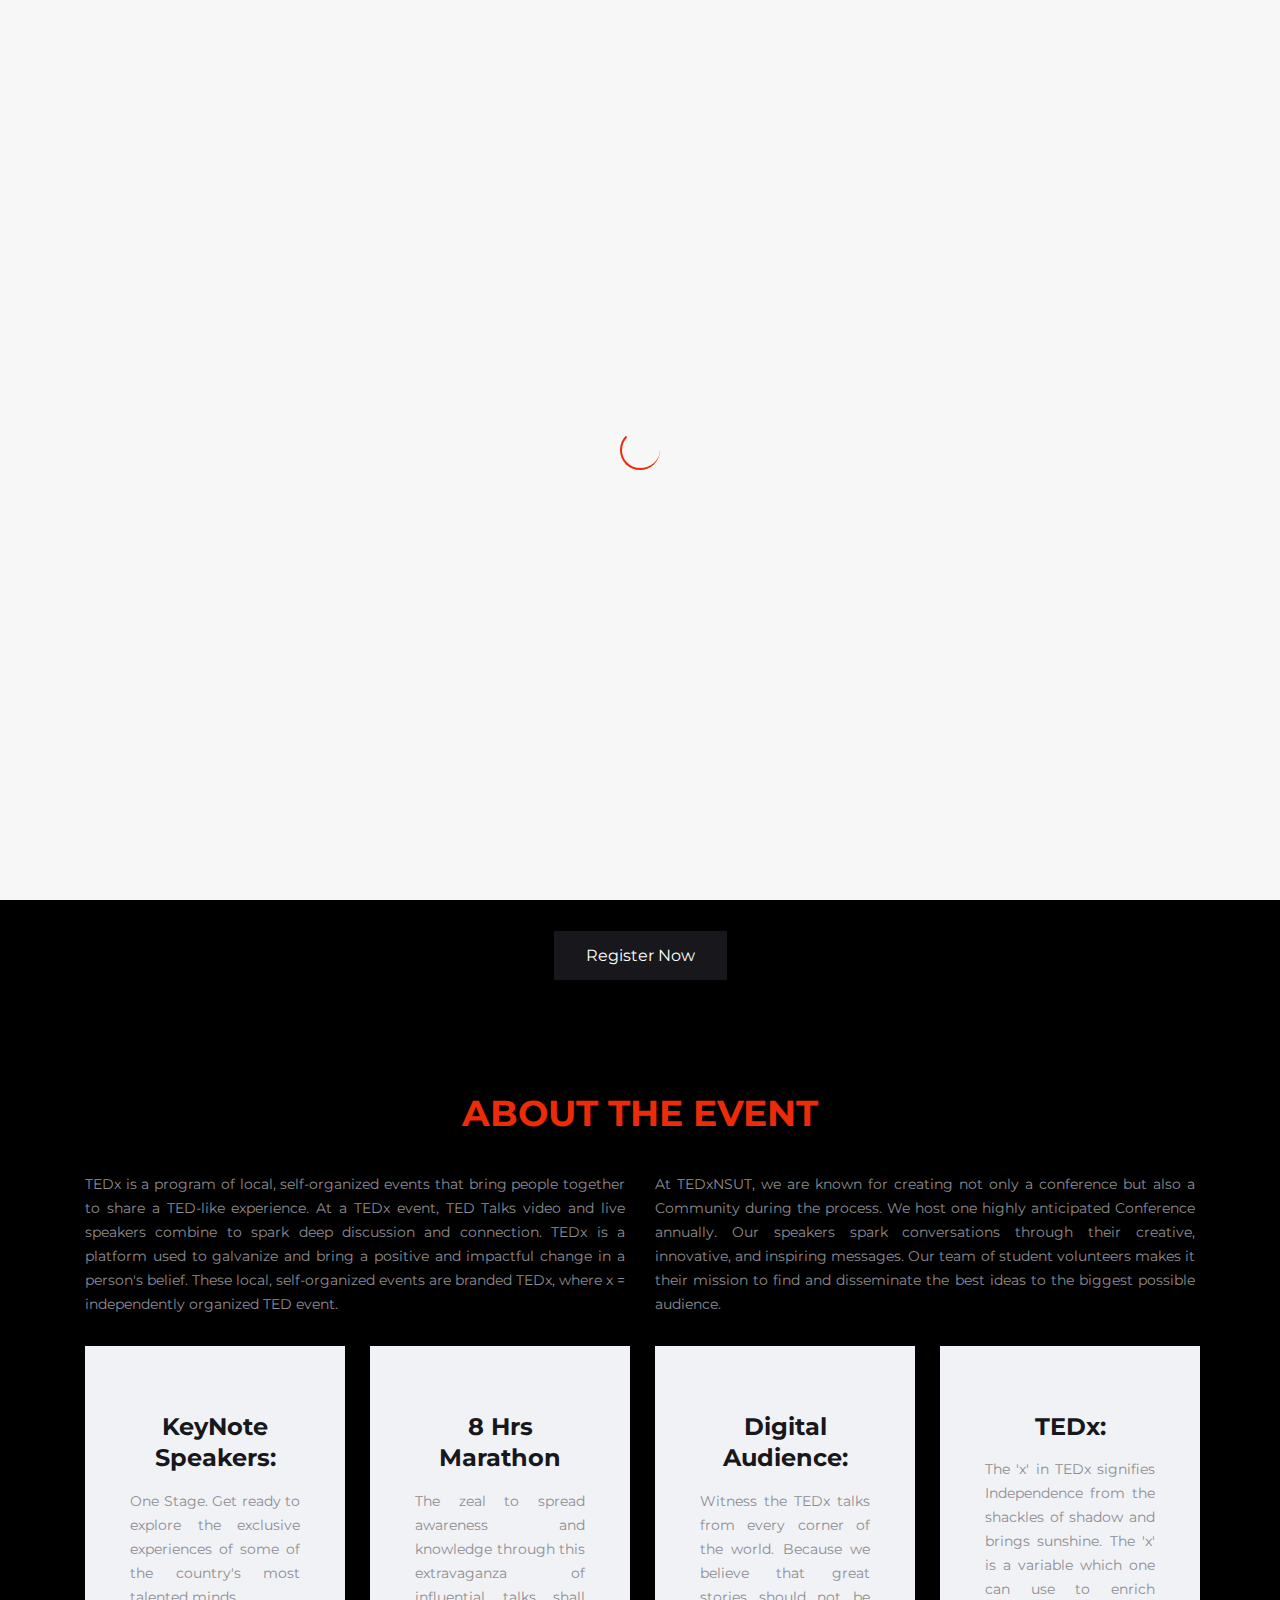
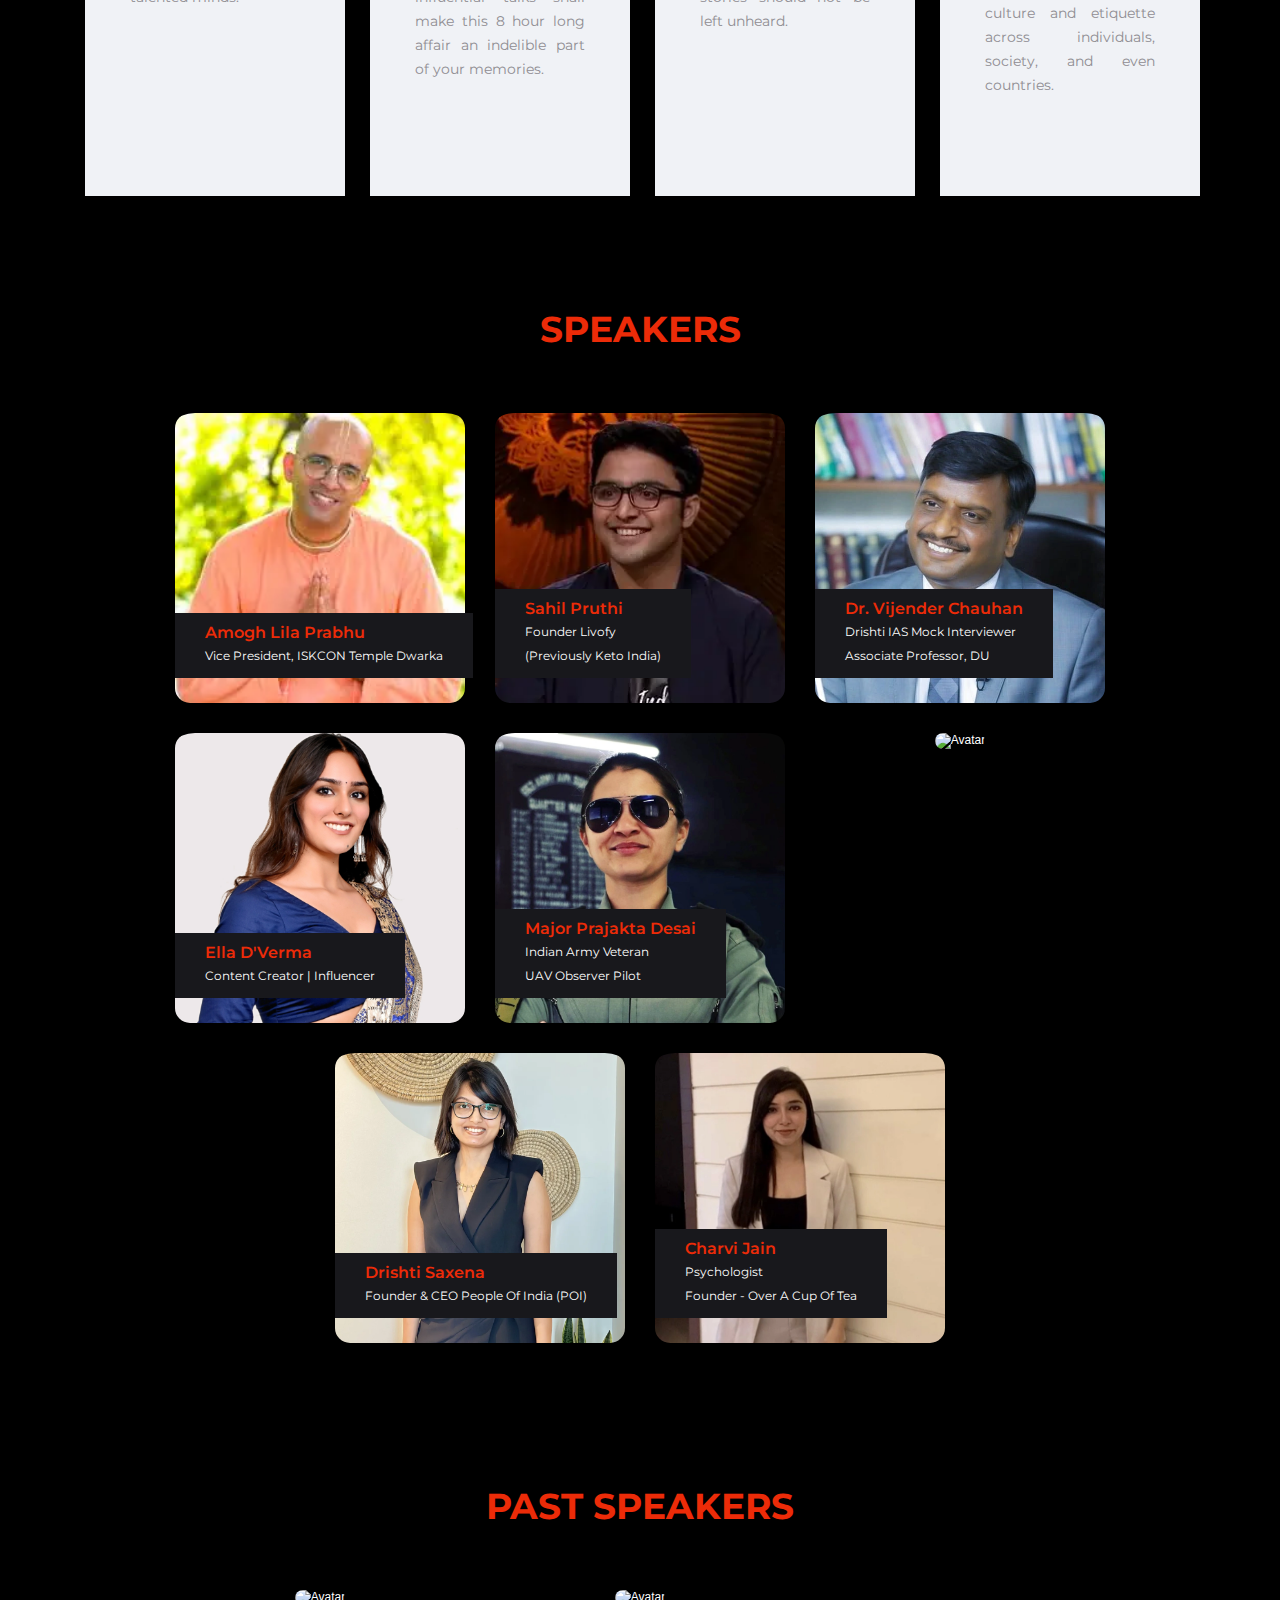
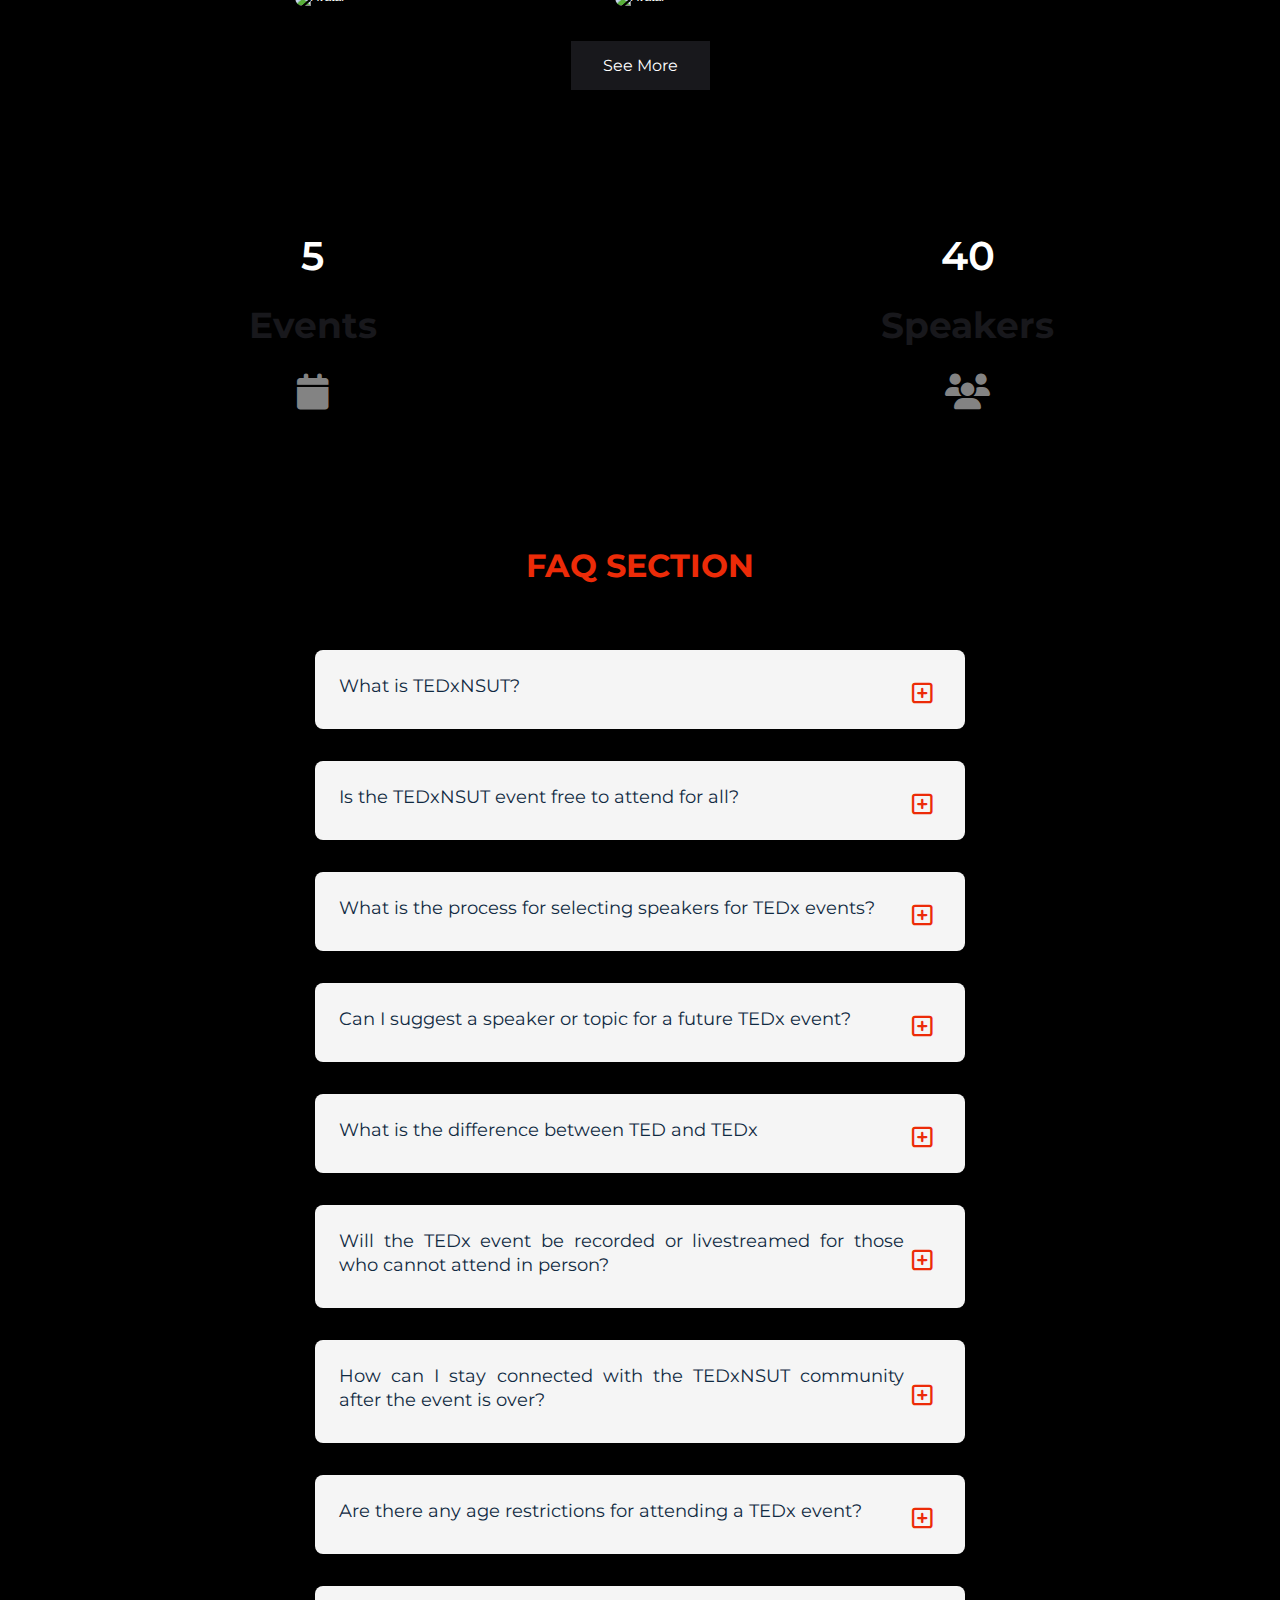
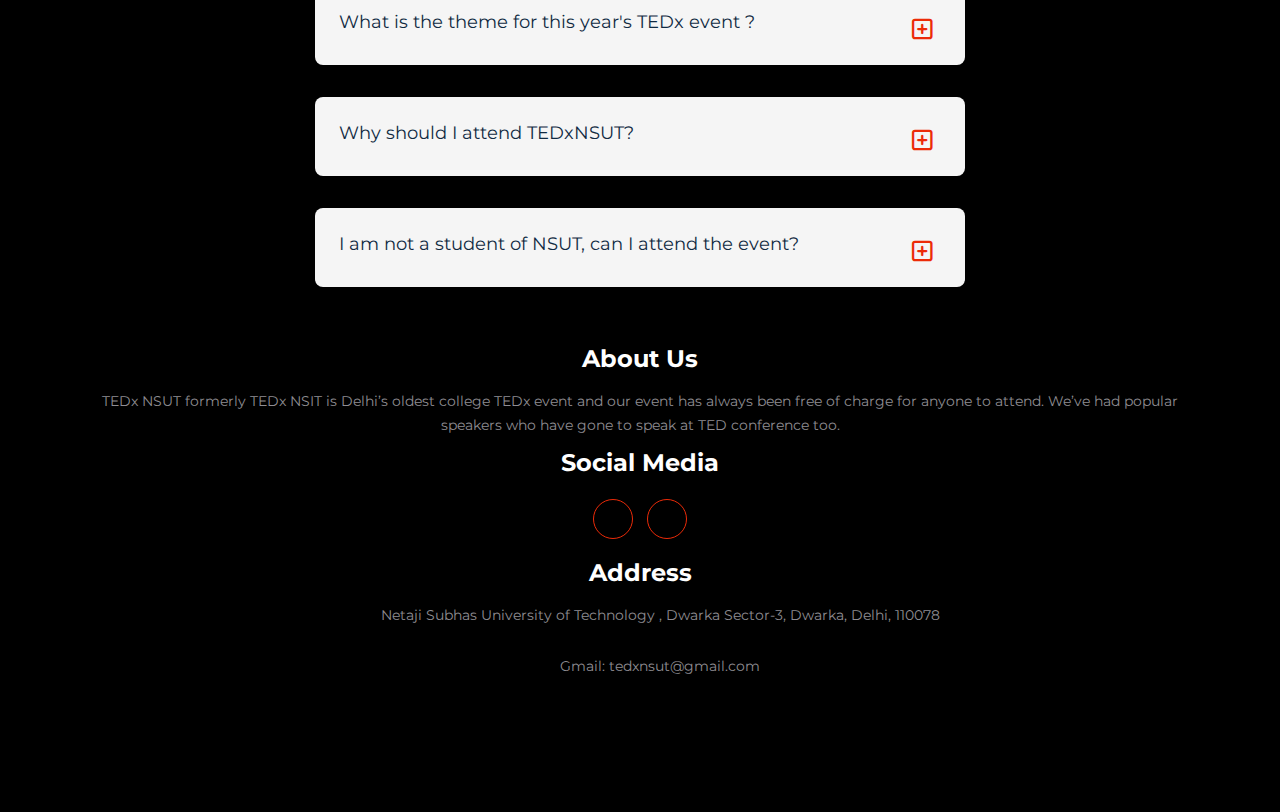
==== commit 07497789: "registration closed" ====
--- a/index.html
+++ b/index.html
@@ -80,7 +80,7 @@
                 
                 onclick="alert('Registrations Closed')"-->
                     <li class="nav-item">
-                        <a class="nav-link " href="register.html">Register</a>
+                        <a class="nav-link " onclick="registration()">Register</a>
                     </li>
                     <li class="nav-item">
                         <a class="nav-link " href="#Past.Speakers">Past Speakers</a>
@@ -321,12 +321,10 @@
 
     <!-- arpit countdown end -->
 
-    <!--event count down end
-    
-     onclick="alert('Registrations Closed')" -->
+    <!--event count down end onclick="location.href = '/register.html';"-->
 
     <!--about the event -->
-    <button type="button" class="buttons" onclick="location.href = '/register.html';">Register
+    <button type="button" class="buttons" onclick="alert('Registrations Closed')">Register
         Now</button>
     <section class="pt100 pb100" id="Event">
         <div class="container">
@@ -735,11 +733,15 @@
                                     <h6 class=" text_heading color-light">Amogh Lila Prabhu</h6>
                                     <p class="text">
                                         <br><br>
-                                        Amogh Lila Prabhu's story is a testament to the transformative power of spirituality. 
-                                        A decision that might have felt unconventional at that time, after graduating from 
-                                        Delhi College of Engineering and leaving a successful career in the field of IT behind,
-                                        he became a devotee of Sri Krishna to spread the holy word of God and inspire others 
-                                         to embrace the path of devotion.
+                                        Amogh Lila Prabhu's story is a testament to the transformative power of
+                                        spirituality.
+                                        A decision that might have felt unconventional at that time, after graduating
+                                        from
+                                        Delhi College of Engineering and leaving a successful career in the field of IT
+                                        behind,
+                                        he became a devotee of Sri Krishna to spread the holy word of God and inspire
+                                        others
+                                        to embrace the path of devotion.
                                     </p>
                                 </div>
                             </div>
@@ -760,12 +762,12 @@
                                     <h6 class=" text_heading color-light">Sahil Pruthi</h6>
                                     <p class="text">
                                         <br><br>
-                                        Sahil Pruthi, the founder of Livofy, is an accomplished entrepreneur 
-                                        who has achieved great success in his career. After graduating from 
-                                        NSUT, Sahil began his journey as a product manager at one of India's 
-                                        largest healthcare tech firms. He left his job to start Livofy, a 
-                                        nutrition consulting company that has helped over 10,000 clients lose 
-                                        weight and improve their health. Sahil's success was recognized when 
+                                        Sahil Pruthi, the founder of Livofy, is an accomplished entrepreneur
+                                        who has achieved great success in his career. After graduating from
+                                        NSUT, Sahil began his journey as a product manager at one of India's
+                                        largest healthcare tech firms. He left his job to start Livofy, a
+                                        nutrition consulting company that has helped over 10,000 clients lose
+                                        weight and improve their health. Sahil's success was recognized when
                                         he appeared on Shark Tank India.
 
                                     </p>
@@ -779,7 +781,8 @@
                     <div class="speaker_box">
                         <div class="speaker_img">
                             <div class="container">
-                                <img src="assets/img/speakerss/Dr.Vijender_Singh_Chauhan.webp" alt="Avatar" class="image">
+                                <img src="assets/img/speakerss/Dr.Vijender_Singh_Chauhan.webp" alt="Avatar"
+                                    class="image">
                                 <div class="info_box">
                                     <h5 class="name">Dr. Vijender Chauhan</h5>
                                     <p class="position">Drishti IAS Mock Interviewer</br> Associate Professor, DU</p>
@@ -788,12 +791,12 @@
                                     <h6 class=" text_heading color-light">Dr. Vijender Chauhan</h6>
                                     <p class="text">
                                         <br><br>
-                                        Dr. Vijender Singh Chauhan is a an renowned teacher, 
+                                        Dr. Vijender Singh Chauhan is a an renowned teacher,
                                         researcher, writer, academic influencer and an eminent interviewer.
                                         Known for his interviews and mentoring sessions he has
-                                        a remarkable view count of over 35 crores on social media. 
-                                         He is currently an associate 
-                                         professor at ZHDC, University of Delhi
+                                        a remarkable view count of over 35 crores on social media.
+                                        He is currently an associate
+                                        professor at ZHDC, University of Delhi
                                         and also a lead chair program head at Drishti IAS since 2002.
                                     </p>
                                 </div>
@@ -818,11 +821,11 @@
                                     <h6 class=" text_heading color-light">Ella D'Verma</h6>
                                     <p class="text">
                                         <br><br>
-                                        Ella D'Verma is a highly acclaimed Indian content creator and influencer, 
+                                        Ella D'Verma is a highly acclaimed Indian content creator and influencer,
                                         renowned for her engaging and creative content that has earned her millions
-                                         of views and followers across her social media platforms. With a growing
-                                          reputation as one of the best creators in the industry, Ella's passion
-                                           for her work and her gracious looks have helped her amass a huge fan following.
+                                        of views and followers across her social media platforms. With a growing
+                                        reputation as one of the best creators in the industry, Ella's passion
+                                        for her work and her gracious looks have helped her amass a huge fan following.
 
                                     </p>
                                 </div>
@@ -838,16 +841,16 @@
                                 <img src="assets/img/speakerss/Major_Prajakta_Desai.webp" alt="Avatar" class="image">
                                 <div class="info_box">
                                     <h5 class="name">Major Prajakta Desai</h5>
-                                    <p class="position">Indian Army Veteran  </br>UAV Observer Pilot</p>
+                                    <p class="position">Indian Army Veteran </br>UAV Observer Pilot</p>
                                 </div>
                                 <div class="overlay">
                                     <h6 class=" text_heading color-light">Major Prajakta Desai</h6>
                                     <p class="text">
                                         <br><br>
-                                        Major Prajakta Desai is an Indian Army officer and a dedicated fighter 
+                                        Major Prajakta Desai is an Indian Army officer and a dedicated fighter
                                         who has devoted her life to serving her country. As the first woman in
-                                         the Indian Army to become an unmanned aerial vehicle observer, she was 
-                                         commissioned into the Corps of Engineers in 2012.
+                                        the Indian Army to become an unmanned aerial vehicle observer, she was
+                                        commissioned into the Corps of Engineers in 2012.
 
                                     </p>
                                 </div>
@@ -860,22 +863,22 @@
                     <div class="speaker_box">
                         <div class="speaker_img">
                             <div class="container">
-                                <img src="assets/img/speakerss/vineet_narang.webp" alt="Avatar" class="image">
+                                <img src="assets/img/speakerss/Pranjal_Kamra.webp" alt="Avatar" class="image">
                                 <div class="info_box">
-                                    <h5 class="name">Vineet Narang</h5>
-                                    <p class="position" style="text-transform: none;">CEO of m'Loyal Paytm</p>
+                                    <h5 class="name">Pranjal Kamra</h5>
+                                    <p class="position" style="text-transform: none;"> CEO of Finology
+                                        Ventures<br>Author</p>
                                 </div>
                                 <div class="overlay">
-                                    <h6 class=" text_heading color-light">Vineet Narang</h6>
+                                    <h6 class=" text_heading color-light">Pranjal Kamra</h6>
                                     <p class="text">
                                         <br><br>
-                                        Vineet Narang is the CEO of m'loyal, a loyalty and rewards platform 
-                                        owned by Paytm, one of India's leading digital payment companies. 
-                                        With over 20 years of experience in the technology and financial 
-                                        services industry, Narang has been instrumental in building and 
-                                        scaling m'loyal to become a leading loyalty solutions provider in 
-                                        India.Under his leadership, m'loyal has launched several innovative
-                                        loyalty programs for leading brands across industries.
+                                        Pranjal Kamra is a seasoned value investor and a YouTuber with over two million
+                                        subscribers on his channel. His YouTube channel is the biggest in the financial
+                                        education domain and aims at empowering investors and disseminating financial
+                                        awareness. He is the author of an Amazon bestseller, Investonomy: The Stock
+                                        Market Guide That Makes You Rich, and founder and CEO of Finology
+                                        Ventures Pvt. Ltd.
                                     </p>
                                 </div>
                             </div>
@@ -899,12 +902,12 @@
                                     <h6 class=" text_heading color-light">Drishti Saxena</h6>
                                     <p class="text">
                                         <br><br>
-                                        An engineer turned entrepreneur, Drishti Saxena is the Founder & CEO 
+                                        An engineer turned entrepreneur, Drishti Saxena is the Founder & CEO
                                         of People of India(POI). She has led POI’s journey over the past 5 years
-                                         to make it one of India’s most lovedsocial media platforms!
-                                        She has published 1200+ stories, interviewed 2000+ folks from across 
+                                        to make it one of India’s most lovedsocial media platforms!
+                                        She has published 1200+ stories, interviewed 2000+ folks from across
                                         the country and has taken POI to a followership of ~850k and a reach of
-                                         25 Million across social media platforms over the years!
+                                        25 Million across social media platforms over the years!
                                     </p>
                                 </div>
                             </div>
@@ -925,10 +928,14 @@
                                     <h6 class=" text_heading color-light">Charvi Jain</h6>
                                     <p class="text">
                                         <br><br>
-                                        Charvi is a psychologist, psychotherapist, an entrepreneur and a mental health advocate; an 
-                                        alumni of Delhi University and Tata Institute of Social Sciences, (TISS) Mumbai. She is certified in 
-                                        Cognitive Behaviour Therapy (CBT) and EMDR, two of the most forthcoming psychotherapies. 
-                                        While in Mumbai, she had a varied experience working in diverse settings such as Tata Memorial 
+                                        Charvi is a psychologist, psychotherapist, an entrepreneur and a mental health
+                                        advocate; an
+                                        alumni of Delhi University and Tata Institute of Social Sciences, (TISS) Mumbai.
+                                        She is certified in
+                                        Cognitive Behaviour Therapy (CBT) and EMDR, two of the most forthcoming
+                                        psychotherapies.
+                                        While in Mumbai, she had a varied experience working in diverse settings such as
+                                        Tata Memorial
                                         Hospital, Family Court - Bandra and Manav Seva Sangh, Sion Hospital.
                                     </p>
                                 </div>
@@ -953,67 +960,75 @@
                 <div class="row justify-content-center no-gutters">
                     <div class="col-md-3 col-sm-6">
                         <div class="image-content show">
-                     <div class="speaker_box">
-                        <div class="speaker_img">
-                          <div class="container">
-                            <img src="assets/img/speakers/s9.webp" alt="Avatar" class="image">
-                            <div class="info_box">
-                              <h5 class="name">SEEDHE MAUT</h5>
-                              <p class="position">Hip Hop Artist</p>
-                            </div>
-                            <div class="overlay">
-                              <h6 class=" text_heading color-light">SEEDHE MAUT</h6>
-                                <!-- <span class="close">&times;</span> -->
-                            <!-- <img src="assets/img/speakers/s9.png" alt="Avatar" class="image_overlay"> -->
-        
-                              <p class="img-text">
-                                <br><br>
-                                Encore ABJ and MC Calm, are two delhiites who came together as "Seedhe Maut" to give
-                                the next stage in the revolution of Indian hip hop sound. Inspired by international hip
-                                hop collectives like Clipse,Black Hippy etc.,they have truly mastered the art
-                                of delivering razor-sharp combative and witty rhymes.
-                              </p>
-                            </div>
-                          </div>
-                          <!-- <img src="assets/img/speakers/s1.png" alt="speaker name"> -->
-                        </div>
-                      </div>
-                    </div>
+                            <div class="speaker_box">
+                                <div class="speaker_img">
+                                    <div class="container">
+                                        <img src="assets/img/speakers/s9.webp" alt="Avatar" class="image">
+                                        <div class="info_box">
+                                            <h5 class="name">SEEDHE MAUT</h5>
+                                            <p class="position">Hip Hop Artist</p>
+                                        </div>
+                                        <div class="overlay">
+                                            <h6 class=" text_heading color-light">SEEDHE MAUT</h6>
+                                            <!-- <span class="close">&times;</span> -->
+                                            <!-- <img src="assets/img/speakers/s9.png" alt="Avatar" class="image_overlay"> -->
+
+                                            <p class="img-text">
+                                                <br><br>
+                                                Encore ABJ and MC Calm, are two delhiites who came together as "Seedhe
+                                                Maut" to give
+                                                the next stage in the revolution of Indian hip hop sound. Inspired by
+                                                international hip
+                                                hop collectives like Clipse,Black Hippy etc.,they have truly mastered
+                                                the art
+                                                of delivering razor-sharp combative and witty rhymes.
+                                            </p>
+                                        </div>
+                                    </div>
+                                    <!-- <img src="assets/img/speakers/s1.png" alt="speaker name"> -->
+                                </div>
+                            </div>
+                        </div>
                     </div>
                     <div class="col-md-3 col-sm-6">
                         <div class="image-content show">
-                             <div class="speaker_box">
-                        <div class="speaker_img">
-                          <div class="container">
-                            <img src="assets/img/speakers1/s2.webp" alt="Avatar" class="image">
-                            <div class="info_box">
-                              <h5 class="name">Barkha Singh</h5>
-                              <p class="position">Television Actress</p>
-                            </div>
-                            <div class="overlay">
-                              <h6 class=" text_heading color-light">Barkha Singh</h6>
-                                <!-- <span class="close">&times;</span> -->
-                            <!-- <img src="assets/img/speakers1/s2.png" alt="Avatar" class="image_overlay"> -->
-        
-                              <p class="img-text">
-                                <br><br>
-                                Her web series Engineering Girls or her videos on YouTube channel FilterCopy may sound familiar to you.
-                                Yeah! Barkha Singh, who has been hustling since the age of four, is the woman in question.
-                                The 29-year-old is a phenomenal actress, as well as a youtuber, host, animal lover, travel enthusiast, and
-                                someone who exudes positivity and excitement. She is truly a multi-talented, acclaimed, and an eminent figure.
-                              </p>
-                            </div>
-                          </div>
-                        </div>
-                      </div>
-                      </div>
+                            <div class="speaker_box">
+                                <div class="speaker_img">
+                                    <div class="container">
+                                        <img src="assets/img/speakers1/s2.webp" alt="Avatar" class="image">
+                                        <div class="info_box">
+                                            <h5 class="name">Barkha Singh</h5>
+                                            <p class="position">Television Actress</p>
+                                        </div>
+                                        <div class="overlay">
+                                            <h6 class=" text_heading color-light">Barkha Singh</h6>
+                                            <!-- <span class="close">&times;</span> -->
+                                            <!-- <img src="assets/img/speakers1/s2.png" alt="Avatar" class="image_overlay"> -->
+
+                                            <p class="img-text">
+                                                <br><br>
+                                                Her web series Engineering Girls or her videos on YouTube channel
+                                                FilterCopy may sound familiar to you.
+                                                Yeah! Barkha Singh, who has been hustling since the age of four, is the
+                                                woman in question.
+                                                The 29-year-old is a phenomenal actress, as well as a youtuber, host,
+                                                animal lover, travel enthusiast, and
+                                                someone who exudes positivity and excitement. She is truly a
+                                                multi-talented, acclaimed, and an eminent figure.
+                                            </p>
+                                        </div>
+                                    </div>
+                                </div>
+                            </div>
+                        </div>
                     </div>
                     <div class="col-md-3 col-sm-6">
                         <div class="image-content">
                             <div class="speaker_box">
                                 <div class="speaker_img">
                                     <div class="container">
-                                        <img src="assets/img/speakers_2022/Chirag_Gupta.webp" alt="Avatar" class="image">
+                                        <img src="assets/img/speakers_2022/Chirag_Gupta.webp" alt="Avatar"
+                                            class="image">
                                         <div class="info_box">
                                             <h5 class="name">Chirag Gupta</h5>
                                             <p class="position">FOUNDER, CEO 4700BC </p>
@@ -1022,12 +1037,16 @@
                                             <h6 class=" text_heading color-light">Chirag Gupta</h6>
                                             <p class="text">
                                                 <br><br>
-                                                Chirag Gupta is considered a pioneer amongst pioneers for introducing a premium
-                                                snacking experience in India. Upon completion of a Computer Engineering in 2005,
+                                                Chirag Gupta is considered a pioneer amongst pioneers for introducing a
+                                                premium
+                                                snacking experience in India. Upon completion of a Computer Engineering
+                                                in 2005,
                                                 He joined Infosys as a software engineer.
-        
-                                                After a Master's Degree from the United States, he joined Deloitte and worked as
-                                                a Management Consultant till 2013, wherein he found his love for popcorn and the
+
+                                                After a Master's Degree from the United States, he joined Deloitte and
+                                                worked as
+                                                a Management Consultant till 2013, wherein he found his love for popcorn
+                                                and the
                                                 need to introduce the gourmet segment to the Indian Market.
                                             </p>
                                         </div>
@@ -1035,431 +1054,477 @@
                                     <!-- <img src="assets/img/speakers/s1.png" alt="speaker name"> -->
                                 </div>
                             </div>
-                     </div>
-                    </div>
-                  </div>
-                  <div class="row justify-content-center no-gutters">
-                    <div class="col-md-3 col-sm-6">
-                        <div class="image-content">
-                      <div class="speaker_box">
-                        <div class="speaker_img">
-                          <div class="container">
-                            <img src="assets/img/speakers/s4.webp" alt="Avatar" class="image">
-                            <div class="info_box">
-                              <h5 class="name">RAGHAV PANDEY</h5>
-                              <p class="position">Professor</p>
-                            </div>
-                            <div class="overlay">
-                              <h6 class=" text_heading color-light">RAGHAV PANDEY</h6>
-                                <!-- <span class="close">&times;</span> -->
-                            <!-- <img src="assets/img/speakers/s4.png" alt="Avatar" class="image_overlay"> -->
-                            
-                              <p class="img-text">
-                                <br><br>
-                                A remarkable man who had always been inspired to be a teacher, Raghav Pandey
-                                is currently working as an assistant professor of Law at Maharashtra National
-                                Law University, Mumbai and also a Senior Research Fellow at the Department
-                                of Humanities and Social Sciences, IIT Bombay.
-                              </p>
-                            </div>
-                          </div>
-                          <!-- <img src="assets/img/speakers/s1.png" alt="speaker name"> -->
-                        </div>
-                      </div>
-                    </div>
-                    </div>
-                    <div class="col-md-3 col-sm-6 ">
-                        <div class="image-content">
-                      <div class="speaker_box">
-                        <div class="speaker_img">
-                          <div class="container">
-                            <img src="assets/img/speakers/s5.webp" alt="Avatar" class="image">
-                            <div class="info_box">
-                              <h5 class="name">KIRAN VERMA</h5>
-                              <p class="position"> CEO </p>
-                            </div>
-                            <div class="overlay">
-                              <h6 class=" text_heading color-light">KIRAN VERMA</h6>
-                                <!-- <span class="close">&times;</span> -->
-                            <!-- <img src="assets/img/speakers/s5.png" alt="Avatar" class="image_overlay"> -->
-        
-                              <p class="img-text">
-                                <br><br>
-                                Kiran Verma is the CEO of Simply Blood which is the world’s first Virtual blood Donation
-                                Platform. He was born in a lower middle class family in East Delhi and never completed
-                                his formal education, he lost his mother due to cancer at age of 7, this accident left
-                                a deep impact on him and he got to know the importance of life.
-                              </p>
-                            </div>
-                          </div>
-                          <!-- <img src="assets/img/speakers/s1.png" alt="speaker name"> -->
-                        </div>
-                      </div>
-                      </div>
-                    </div>
-                    <div class="col-md-3 col-sm-6">
-                        <div class="image-content">
-                      <div class="speaker_box">
-                        <div class="speaker_img">
-                          <div class="container">
-                            <img src="assets/img/speakers/s6.webp" alt="Avatar" class="image">
-                            <div class="info_box">
-                              <h5 class="name">LAKSHAY DABAS</h5>
-                              <p class="position">Organic Farmer</p>
-                            </div>
-                            <div class="overlay">
-                              <h6 class=" text_heading color-light">LAKSHAY DABAS</h6>
-                                <!-- <span class="close">&times;</span> -->
-                            <!-- <img src="assets/img/speakers/s6.png" alt="Avatar" class="image_overlay"> -->
-                            
-                              <p class="img-text">
-                                <br><br>
-                                Lakshay is a man of multiple talents, apart from being an organic farmer,he is
-                                also a guitarist who has performed at The Hard rock Cafe on various occasions.
-                                His journey as a guitarist started in college, where he was a part of his college
-                                band HundredOctane. It was his father's dream to spread goodwill through food.
-            
-                              </p>
-                            </div>
-                          </div>
-                          <!-- <img src="assets/img/speakers/s1.png" alt="speaker name"> -->
-                        </div>
-                      </div>
-                    </div>
-                  </div>
-                  </div>
-                  <div class="row justify-content-center no-gutters">
-                    <div class="col-md-3 col-sm-6">
-                        <div class="image-content">
-                      <div class="speaker_box">
-                        <div class="speaker_img">
-                          <div class="container">
-                            <img src="assets/img/speakers/s7.webp" alt="Avatar" class="image">
-                            <div class="info_box">
-                              <h5 class="name">HIMA DAS</h5>
-                              <p class="position">Athlete</p>
-                            </div>
-                            <div class="overlay">
-                              <h6 class=" text_heading color-light">HIMA DAS</h6>
-                                <!-- <span class="close">&times;</span> -->
-                            <!-- <img src="assets/img/speakers/s7.png" alt="Avatar" class="image_overlay"> -->
-        
-                              <p class="img-text">
-                                <br><br>
-                                Often Called ‘The Dhing Express’, Hima Das is a 19-year-old Indian sprinter hailing
-                                from
-                                Assam. Holder of the current Indian National Record in the 400 Metres with the
-                                timing of
-                                50.79s, she also became the first Indian woman, nay, the first ever Indian athlete
-                                to win
-                                a gold medal in any format of a global track event at IAAF.
-                              </p>
-                            </div>
-                          </div>
-                          <!-- <img src="assets/img/speakers/s1.png" alt="speaker name"> -->
-                        </div>
-                      </div>
-                      </div>
-                    </div>
-                    <div class="col-md-3 col-sm-6">
-                        <div class="image-content">
-                      <div class="speaker_box">
-                        <div class="speaker_img">
-                          <div class="container">
-                            <img src="assets/img/speakers/s8.webp" alt="Avatar" class="image">
-                            <div class="info_box">
-                              <h5 class="name">VEDICA SAXENA</h5>
-                              <p class="position">IT Engineer</p>
-                            </div>
-                            <div class="overlay">
-                              <h6 class=" text_heading color-light">VEDICA SAXENA</h6>
-                                <!-- <span class="close">&times;</span> -->
-                            <!-- <img src="assets/img/speakers/s8.png" alt="Avatar" class="image_overlay"> -->
-        
-                              <p class="img-text">
-                                <br><br>
-                                Vedica Saxena is an IT engineer by qualification. She has been a soft skills trainer
-                                for
-                                corporates and colleges, a language & life skills trainer for schools, Miss South
-                                Asia India
-                                2007 runner up, a freelance emcee and above all a renowned blogger and an aspiring
-                                writer
-                                looking forward to starting a YouTube vlogging channel someday.
-            
-                              </p>
-                            </div>
-                          </div>
-                          <!-- <img src="assets/img/speakers/s1.png" alt="speaker name"> -->
-                        </div>
-                      </div>
-                    </div>
-                    </div>
-                    <div class="col-md-3 col-sm-6">
-                        <div class="image-content">
-                      <div class="speaker_box">
-                        <div class="speaker_img">
-                          <div class="container">
-                            <img src="assets/img/speakers/s1.webp" alt="Avatar" class="image">
-                            <div class="info_box">
-                              <h5 class="name">KYOSHI NAVAL DUTTA</h5>
-                              <p class="position">Martial Artist</p>
-                            </div>
-                            <div class="overlay">
-                              <h6 class=" text_heading color-light">KYOSHI NAVAL DUTTA</h6>
-                                <!-- <span class="close">&times;</span> -->
-                            <!-- <img src="assets/img/speakers/s1.png" alt="Avatar" class="image_overlay"> -->
-        
-                              <p class="img-text">
-                                <br><br>
-                                An ingenious man with an exemplary set of skills
-                                in Martial Arts, Kyoshi Naval Datta has recently
-                                earned the mentioned title and is now a “7th Dan”
-                                black belt from Japan and “5th Dan” black belt from WKF.
-                                Kyoshi is an expert at teaching pressure point based MartialArts) and sword.
-                              </p>
-                            </div>
-                          </div>
-                          <!-- <img src="assets/img/speakers/s1.png" alt="speaker name"> -->
-                        </div>
-                      </div>
-                    </div>
-                  </div>
-                  </div>
-                  <!-- </div> -->
-                  <div class="row justify-content-center no-gutters">
-                    <div class="col-md-3 col-sm-6">
-                        <div class="image-content">
-                      <div class="speaker_box">
-                        <div class="speaker_img">
-                          <div class="container">
-                            <img src="assets/img/speakers1/s1.webp" alt="Avatar" class="image">
-                            <div class="info_box">
-                              <h5 class="name">Akshay Chaturvedi</h5>
-                              <p class="position">CEO of Leverage Edu </p>
-                            </div>
-                            <div class="overlay">
-                              <h6 class=" text_heading color-light">Akshay Chaturvedi</h6>
-                                <!-- <span class="close">&times;</span> -->
-                            <!-- <img src="assets/img/speakers1/s1.png" alt="Avatar" class="image_overlay"> -->
-        
-                              <p class="img-text">
-                                <br><br>
-                                Akshay Chaturvedi is the creator and driving force behind one of India’s
-                                fastest growing startups LeverageEdu – which empowers students across India
-                                to choose the best-matched career & higher education options, with one-touch
-                                access to personalised mentors and leading global universities. It is not just
-                                transforming the lives of students but is also an inspiration to the upcoming entrepreneurs.
-                              </p>
-                            </div>
-                          </div>
-                        </div>
-                      </div>
-                    </div>
-                    </div>
+                        </div>
+                    </div>
+                </div>
+                <div class="row justify-content-center no-gutters">
                     <div class="col-md-3 col-sm-6">
                         <div class="image-content">
                             <div class="speaker_box">
                                 <div class="speaker_img">
-                                  <div class="container">
-                                    <img src="assets/img/speakers/s2.webp" alt="Avatar" class="image">
-                                    <div class="info_box">
-                                      <h5 class="name">TEMSUTULA IMSONG</h5>
-                                      <p class="position">Social Worker</p>
+                                    <div class="container">
+                                        <img src="assets/img/speakers/s4.webp" alt="Avatar" class="image">
+                                        <div class="info_box">
+                                            <h5 class="name">RAGHAV PANDEY</h5>
+                                            <p class="position">Professor</p>
+                                        </div>
+                                        <div class="overlay">
+                                            <h6 class=" text_heading color-light">RAGHAV PANDEY</h6>
+                                            <!-- <span class="close">&times;</span> -->
+                                            <!-- <img src="assets/img/speakers/s4.png" alt="Avatar" class="image_overlay"> -->
+
+                                            <p class="img-text">
+                                                <br><br>
+                                                A remarkable man who had always been inspired to be a teacher, Raghav
+                                                Pandey
+                                                is currently working as an assistant professor of Law at Maharashtra
+                                                National
+                                                Law University, Mumbai and also a Senior Research Fellow at the
+                                                Department
+                                                of Humanities and Social Sciences, IIT Bombay.
+                                            </p>
+                                        </div>
                                     </div>
-                                    <div class="overlay">
-                                      <h6 class=" text_heading color-light">TEMSUTULA IMSONG</h6>
-                                        <!-- <span class="close">&times;</span> -->
-                                    <!-- <img src="assets/img/speakers/s2.png" alt="Avatar" class="image_overlay"> -->
-                                      <p class="img-text">
-                                        <br><br>
-                                        Born and brought up in Ungma village, Mokokchung District in Nagaland,
-                                        Temsutula Imsong believes that ‘Cleaning and organizing is a
-                                        practice not a project.’ The eco friendly practices like sanitation,
-                                        etc have been the way of life since her childhood and still continue
-                                        to grow and set an example.
-                                      </p>
+                                    <!-- <img src="assets/img/speakers/s1.png" alt="speaker name"> -->
+                                </div>
+                            </div>
+                        </div>
+                    </div>
+                    <div class="col-md-3 col-sm-6 ">
+                        <div class="image-content">
+                            <div class="speaker_box">
+                                <div class="speaker_img">
+                                    <div class="container">
+                                        <img src="assets/img/speakers/s5.webp" alt="Avatar" class="image">
+                                        <div class="info_box">
+                                            <h5 class="name">KIRAN VERMA</h5>
+                                            <p class="position"> CEO </p>
+                                        </div>
+                                        <div class="overlay">
+                                            <h6 class=" text_heading color-light">KIRAN VERMA</h6>
+                                            <!-- <span class="close">&times;</span> -->
+                                            <!-- <img src="assets/img/speakers/s5.png" alt="Avatar" class="image_overlay"> -->
+
+                                            <p class="img-text">
+                                                <br><br>
+                                                Kiran Verma is the CEO of Simply Blood which is the world’s first
+                                                Virtual blood Donation
+                                                Platform. He was born in a lower middle class family in East Delhi and
+                                                never completed
+                                                his formal education, he lost his mother due to cancer at age of 7, this
+                                                accident left
+                                                a deep impact on him and he got to know the importance of life.
+                                            </p>
+                                        </div>
                                     </div>
-                                  </div>
-                                  <!-- <img src="assets/img/speakers/s1.png" alt="speaker name"> -->
-                                </div>
-                              </div>
-                     </div>
+                                    <!-- <img src="assets/img/speakers/s1.png" alt="speaker name"> -->
+                                </div>
+                            </div>
+                        </div>
                     </div>
                     <div class="col-md-3 col-sm-6">
                         <div class="image-content">
-                      <div class="speaker_box">
-                        <div class="speaker_img">
-                          <div class="container">
-                            <img src="assets/img/speakers1/s3.webp" alt="Avatar" class="image">
-                            <div class="info_box">
-                              <h5 class="name">Shubhrastha</h5>
-                              <p class="position">Author/TV columist</p>
-                            </div>
-                            <div class="overlay">
-                              <h6 class=" text_heading color-light">Shubhrastha Shikha</h6>
-                                <!-- <span class="close">&times;</span> -->
-                            <!-- <img src="assets/img/speakers1/s3.png" alt="Avatar" class="image_overlay"> -->
-        
-                              <p class="img-text">
-                                <br><br>
-                                Shubhrastha Shikha a renowned communication specialist, speaker and author, has donned multiple hats in her career.
-                                As a consultant, political strategist and entrepreneur, she is widely recognised for taking an independent stance on
-                                national debates. She is the author of the famous book, 'The Last Battle of Saraighat'. Shubhrastha founded 'The Churn',
-                                which has turned out to be a huge success with over 1.5 Lakh views on YouTube.
-                              </p>
-                            </div>
-                          </div>
-                        </div>
-                      </div>
-                    </div>
-                  </div>
-                  </div>
-                  <div class="row justify-content-center no-gutters">
+                            <div class="speaker_box">
+                                <div class="speaker_img">
+                                    <div class="container">
+                                        <img src="assets/img/speakers/s6.webp" alt="Avatar" class="image">
+                                        <div class="info_box">
+                                            <h5 class="name">LAKSHAY DABAS</h5>
+                                            <p class="position">Organic Farmer</p>
+                                        </div>
+                                        <div class="overlay">
+                                            <h6 class=" text_heading color-light">LAKSHAY DABAS</h6>
+                                            <!-- <span class="close">&times;</span> -->
+                                            <!-- <img src="assets/img/speakers/s6.png" alt="Avatar" class="image_overlay"> -->
+
+                                            <p class="img-text">
+                                                <br><br>
+                                                Lakshay is a man of multiple talents, apart from being an organic
+                                                farmer,he is
+                                                also a guitarist who has performed at The Hard rock Cafe on various
+                                                occasions.
+                                                His journey as a guitarist started in college, where he was a part of
+                                                his college
+                                                band HundredOctane. It was his father's dream to spread goodwill through
+                                                food.
+
+                                            </p>
+                                        </div>
+                                    </div>
+                                    <!-- <img src="assets/img/speakers/s1.png" alt="speaker name"> -->
+                                </div>
+                            </div>
+                        </div>
+                    </div>
+                </div>
+                <div class="row justify-content-center no-gutters">
                     <div class="col-md-3 col-sm-6">
                         <div class="image-content">
-                      <div class="speaker_box">
-                        <div class="speaker_img">
-                          <div class="container">
-                            <img src="assets/img/speakers1/s4.webp" alt="Avatar" class="image">
-                            <div class="info_box">
-                              <h5 class="name">Sharon Lowen</h5>
-                              <p class="position">Dancer</p>
-                            </div>
-                            <div class="overlay">
-                              <h6 class=" text_heading color-light">Sharon Lowen</h6>
-                                <!-- <span class="close">&times;</span> -->
-                            <!-- <img src="assets/img/speakers1/s4.png" alt="Avatar" class="image_overlay"> -->
-                              <p class="img-text">
-                                <br><br>
-                                Sharon Lowen is an Odissi dancer who has been studying with Guru Kelucharan Mohapatra since 1975. 
-                                Sharon arrived in India in 1973 as a Fulbright Scholar with degrees in Humanities, Fine Arts, 
-                                Asian Studies, and Dance from the University of Michigan to study Manipuri, Chhau, and Odissi.
-                                She is one of India's most well-known apostle of Odissi, Manipuri, Mayurbhanj, and Seraikella 
-                                Chhau performing arts noted for her impeccable style exceptional abhinaya.
-            
-                              </p>
-                            </div>
-                          </div>
-                        </div>
-                      </div>
-                    </div>
+                            <div class="speaker_box">
+                                <div class="speaker_img">
+                                    <div class="container">
+                                        <img src="assets/img/speakers/s7.webp" alt="Avatar" class="image">
+                                        <div class="info_box">
+                                            <h5 class="name">HIMA DAS</h5>
+                                            <p class="position">Athlete</p>
+                                        </div>
+                                        <div class="overlay">
+                                            <h6 class=" text_heading color-light">HIMA DAS</h6>
+                                            <!-- <span class="close">&times;</span> -->
+                                            <!-- <img src="assets/img/speakers/s7.png" alt="Avatar" class="image_overlay"> -->
+
+                                            <p class="img-text">
+                                                <br><br>
+                                                Often Called ‘The Dhing Express’, Hima Das is a 19-year-old Indian
+                                                sprinter hailing
+                                                from
+                                                Assam. Holder of the current Indian National Record in the 400 Metres
+                                                with the
+                                                timing of
+                                                50.79s, she also became the first Indian woman, nay, the first ever
+                                                Indian athlete
+                                                to win
+                                                a gold medal in any format of a global track event at IAAF.
+                                            </p>
+                                        </div>
+                                    </div>
+                                    <!-- <img src="assets/img/speakers/s1.png" alt="speaker name"> -->
+                                </div>
+                            </div>
+                        </div>
+                    </div>
+                    <div class="col-md-3 col-sm-6">
+                        <div class="image-content">
+                            <div class="speaker_box">
+                                <div class="speaker_img">
+                                    <div class="container">
+                                        <img src="assets/img/speakers/s8.webp" alt="Avatar" class="image">
+                                        <div class="info_box">
+                                            <h5 class="name">VEDICA SAXENA</h5>
+                                            <p class="position">IT Engineer</p>
+                                        </div>
+                                        <div class="overlay">
+                                            <h6 class=" text_heading color-light">VEDICA SAXENA</h6>
+                                            <!-- <span class="close">&times;</span> -->
+                                            <!-- <img src="assets/img/speakers/s8.png" alt="Avatar" class="image_overlay"> -->
+
+                                            <p class="img-text">
+                                                <br><br>
+                                                Vedica Saxena is an IT engineer by qualification. She has been a soft
+                                                skills trainer
+                                                for
+                                                corporates and colleges, a language & life skills trainer for schools,
+                                                Miss South
+                                                Asia India
+                                                2007 runner up, a freelance emcee and above all a renowned blogger and
+                                                an aspiring
+                                                writer
+                                                looking forward to starting a YouTube vlogging channel someday.
+
+                                            </p>
+                                        </div>
+                                    </div>
+                                    <!-- <img src="assets/img/speakers/s1.png" alt="speaker name"> -->
+                                </div>
+                            </div>
+                        </div>
+                    </div>
+                    <div class="col-md-3 col-sm-6">
+                        <div class="image-content">
+                            <div class="speaker_box">
+                                <div class="speaker_img">
+                                    <div class="container">
+                                        <img src="assets/img/speakers/s1.webp" alt="Avatar" class="image">
+                                        <div class="info_box">
+                                            <h5 class="name">KYOSHI NAVAL DUTTA</h5>
+                                            <p class="position">Martial Artist</p>
+                                        </div>
+                                        <div class="overlay">
+                                            <h6 class=" text_heading color-light">KYOSHI NAVAL DUTTA</h6>
+                                            <!-- <span class="close">&times;</span> -->
+                                            <!-- <img src="assets/img/speakers/s1.png" alt="Avatar" class="image_overlay"> -->
+
+                                            <p class="img-text">
+                                                <br><br>
+                                                An ingenious man with an exemplary set of skills
+                                                in Martial Arts, Kyoshi Naval Datta has recently
+                                                earned the mentioned title and is now a “7th Dan”
+                                                black belt from Japan and “5th Dan” black belt from WKF.
+                                                Kyoshi is an expert at teaching pressure point based MartialArts) and
+                                                sword.
+                                            </p>
+                                        </div>
+                                    </div>
+                                    <!-- <img src="assets/img/speakers/s1.png" alt="speaker name"> -->
+                                </div>
+                            </div>
+                        </div>
+                    </div>
+                </div>
+                <!-- </div> -->
+                <div class="row justify-content-center no-gutters">
+                    <div class="col-md-3 col-sm-6">
+                        <div class="image-content">
+                            <div class="speaker_box">
+                                <div class="speaker_img">
+                                    <div class="container">
+                                        <img src="assets/img/speakers1/s1.webp" alt="Avatar" class="image">
+                                        <div class="info_box">
+                                            <h5 class="name">Akshay Chaturvedi</h5>
+                                            <p class="position">CEO of Leverage Edu </p>
+                                        </div>
+                                        <div class="overlay">
+                                            <h6 class=" text_heading color-light">Akshay Chaturvedi</h6>
+                                            <!-- <span class="close">&times;</span> -->
+                                            <!-- <img src="assets/img/speakers1/s1.png" alt="Avatar" class="image_overlay"> -->
+
+                                            <p class="img-text">
+                                                <br><br>
+                                                Akshay Chaturvedi is the creator and driving force behind one of India’s
+                                                fastest growing startups LeverageEdu – which empowers students across
+                                                India
+                                                to choose the best-matched career & higher education options, with
+                                                one-touch
+                                                access to personalised mentors and leading global universities. It is
+                                                not just
+                                                transforming the lives of students but is also an inspiration to the
+                                                upcoming entrepreneurs.
+                                            </p>
+                                        </div>
+                                    </div>
+                                </div>
+                            </div>
+                        </div>
+                    </div>
+                    <div class="col-md-3 col-sm-6">
+                        <div class="image-content">
+                            <div class="speaker_box">
+                                <div class="speaker_img">
+                                    <div class="container">
+                                        <img src="assets/img/speakers/s2.webp" alt="Avatar" class="image">
+                                        <div class="info_box">
+                                            <h5 class="name">TEMSUTULA IMSONG</h5>
+                                            <p class="position">Social Worker</p>
+                                        </div>
+                                        <div class="overlay">
+                                            <h6 class=" text_heading color-light">TEMSUTULA IMSONG</h6>
+                                            <!-- <span class="close">&times;</span> -->
+                                            <!-- <img src="assets/img/speakers/s2.png" alt="Avatar" class="image_overlay"> -->
+                                            <p class="img-text">
+                                                <br><br>
+                                                Born and brought up in Ungma village, Mokokchung District in Nagaland,
+                                                Temsutula Imsong believes that ‘Cleaning and organizing is a
+                                                practice not a project.’ The eco friendly practices like sanitation,
+                                                etc have been the way of life since her childhood and still continue
+                                                to grow and set an example.
+                                            </p>
+                                        </div>
+                                    </div>
+                                    <!-- <img src="assets/img/speakers/s1.png" alt="speaker name"> -->
+                                </div>
+                            </div>
+                        </div>
+                    </div>
+                    <div class="col-md-3 col-sm-6">
+                        <div class="image-content">
+                            <div class="speaker_box">
+                                <div class="speaker_img">
+                                    <div class="container">
+                                        <img src="assets/img/speakers1/s3.webp" alt="Avatar" class="image">
+                                        <div class="info_box">
+                                            <h5 class="name">Shubhrastha</h5>
+                                            <p class="position">Author/TV columist</p>
+                                        </div>
+                                        <div class="overlay">
+                                            <h6 class=" text_heading color-light">Shubhrastha Shikha</h6>
+                                            <!-- <span class="close">&times;</span> -->
+                                            <!-- <img src="assets/img/speakers1/s3.png" alt="Avatar" class="image_overlay"> -->
+
+                                            <p class="img-text">
+                                                <br><br>
+                                                Shubhrastha Shikha a renowned communication specialist, speaker and
+                                                author, has donned multiple hats in her career.
+                                                As a consultant, political strategist and entrepreneur, she is widely
+                                                recognised for taking an independent stance on
+                                                national debates. She is the author of the famous book, 'The Last Battle
+                                                of Saraighat'. Shubhrastha founded 'The Churn',
+                                                which has turned out to be a huge success with over 1.5 Lakh views on
+                                                YouTube.
+                                            </p>
+                                        </div>
+                                    </div>
+                                </div>
+                            </div>
+                        </div>
+                    </div>
+                </div>
+                <div class="row justify-content-center no-gutters">
+                    <div class="col-md-3 col-sm-6">
+                        <div class="image-content">
+                            <div class="speaker_box">
+                                <div class="speaker_img">
+                                    <div class="container">
+                                        <img src="assets/img/speakers1/s4.webp" alt="Avatar" class="image">
+                                        <div class="info_box">
+                                            <h5 class="name">Sharon Lowen</h5>
+                                            <p class="position">Dancer</p>
+                                        </div>
+                                        <div class="overlay">
+                                            <h6 class=" text_heading color-light">Sharon Lowen</h6>
+                                            <!-- <span class="close">&times;</span> -->
+                                            <!-- <img src="assets/img/speakers1/s4.png" alt="Avatar" class="image_overlay"> -->
+                                            <p class="img-text">
+                                                <br><br>
+                                                Sharon Lowen is an Odissi dancer who has been studying with Guru
+                                                Kelucharan Mohapatra since 1975.
+                                                Sharon arrived in India in 1973 as a Fulbright Scholar with degrees in
+                                                Humanities, Fine Arts,
+                                                Asian Studies, and Dance from the University of Michigan to study
+                                                Manipuri, Chhau, and Odissi.
+                                                She is one of India's most well-known apostle of Odissi, Manipuri,
+                                                Mayurbhanj, and Seraikella
+                                                Chhau performing arts noted for her impeccable style exceptional
+                                                abhinaya.
+
+                                            </p>
+                                        </div>
+                                    </div>
+                                </div>
+                            </div>
+                        </div>
                     </div>
                     <div class="col-md-3 col-sm-6 ">
                         <div class="image-content">
-                      <div class="speaker_box">
-                        <div class="speaker_img">
-                          <div class="container">
-                            <img src="assets/img/speakers1/s5.webp" alt="Avatar" class="image">
-                            <div class="info_box">
-                              <h5 class="name">Vishesh Deep</h5>
-                              <p class="position">Motivational Speaker</p>
-                            </div>
-                            <div class="overlay">
-                              <h6 class=" text_heading color-light">Vishesh Deep</h6>
-                                <!-- <span class="close">&times;</span> -->
-                            <!-- <img src="assets/img/speakers1/s5.png" alt="Avatar" class="image_overlay"> -->
-                              <p class="img-text">
-                                <br><br>
-                                A freelance writer who believes in freedom of the expression of speech and thought.He is a complete person in himself - Engineer ,sportsman ,mediator ,volunteer ,public speaker ,travelling and eating enthusiast.
-                                His entrepeuneral attitude proposed him to resign the multi - giant oil company and head to pursue his love for lawn tennis.
-                                A Germany based tennis company ,Topspin was facilitated by him in setting up and expanding its base in India.
-            
-                              </p>
-                            </div>
-                          </div>
-            </div>
-                        </div>
-                      </div>
+                            <div class="speaker_box">
+                                <div class="speaker_img">
+                                    <div class="container">
+                                        <img src="assets/img/speakers1/s5.webp" alt="Avatar" class="image">
+                                        <div class="info_box">
+                                            <h5 class="name">Vishesh Deep</h5>
+                                            <p class="position">Motivational Speaker</p>
+                                        </div>
+                                        <div class="overlay">
+                                            <h6 class=" text_heading color-light">Vishesh Deep</h6>
+                                            <!-- <span class="close">&times;</span> -->
+                                            <!-- <img src="assets/img/speakers1/s5.png" alt="Avatar" class="image_overlay"> -->
+                                            <p class="img-text">
+                                                <br><br>
+                                                A freelance writer who believes in freedom of the expression of speech
+                                                and thought.He is a complete person in himself - Engineer ,sportsman
+                                                ,mediator ,volunteer ,public speaker ,travelling and eating enthusiast.
+                                                His entrepeuneral attitude proposed him to resign the multi - giant oil
+                                                company and head to pursue his love for lawn tennis.
+                                                A Germany based tennis company ,Topspin was facilitated by him in
+                                                setting up and expanding its base in India.
+
+                                            </p>
+                                        </div>
+                                    </div>
+                                </div>
+                            </div>
+                        </div>
                     </div>
                     <div class="col-md-3 col-sm-6 ">
                         <div class="image-content">
-                      <div class="speaker_box">
-                        <div class="speaker_img">
-                          <div class="container">
-                            <img src="assets/img/speakers1/s6.webp" alt="Avatar" class="image">
-                            <div class="info_box">
-                              <h5 class="name">Vir Phillip</h5>
-                              <p class="position">Rotarian</p>
-                            </div>
-                            <div class="overlay">
-                              <h6 class=" text_heading color-light">Vir Phillip</h6>
-                                <!-- <span class="close">&times;</span> -->
-                            <!-- <img src="assets/img/speakers1/s6.png" alt="Avatar" class="image_overlay"> -->
-                              <p class="img-text">
-                                <br><br>
-                                Vir Philip a prominent youth mentor, trainer, motivational speaker and social entrepreneur known for his
-                                passionate Rotarian and past Refractor with an experience of over 16 years is currently serving as President
-                                Elect of Rotary Club of New Delhi. Despite being diagnosed with learning disability,his dedication, hard-work and experiences puts him forward as
-                                the owner of JMD Turf presently creating water friendly workspaces and playgrounds.
-                              </p>
-                            </div>
-                          </div>
-                        </div>
-                      </div>
-                    </div>
-                  </div>
-                  </div>
-                  <div class="row justify-content-center no-gutters">
+                            <div class="speaker_box">
+                                <div class="speaker_img">
+                                    <div class="container">
+                                        <img src="assets/img/speakers1/s6.webp" alt="Avatar" class="image">
+                                        <div class="info_box">
+                                            <h5 class="name">Vir Phillip</h5>
+                                            <p class="position">Rotarian</p>
+                                        </div>
+                                        <div class="overlay">
+                                            <h6 class=" text_heading color-light">Vir Phillip</h6>
+                                            <!-- <span class="close">&times;</span> -->
+                                            <!-- <img src="assets/img/speakers1/s6.png" alt="Avatar" class="image_overlay"> -->
+                                            <p class="img-text">
+                                                <br><br>
+                                                Vir Philip a prominent youth mentor, trainer, motivational speaker and
+                                                social entrepreneur known for his
+                                                passionate Rotarian and past Refractor with an experience of over 16
+                                                years is currently serving as President
+                                                Elect of Rotary Club of New Delhi. Despite being diagnosed with learning
+                                                disability,his dedication, hard-work and experiences puts him forward as
+                                                the owner of JMD Turf presently creating water friendly workspaces and
+                                                playgrounds.
+                                            </p>
+                                        </div>
+                                    </div>
+                                </div>
+                            </div>
+                        </div>
+                    </div>
+                </div>
+                <div class="row justify-content-center no-gutters">
                     <div class="col-md-3 col-sm-6">
                         <div class="image-content">
-                      <div class="speaker_box">
-                        <div class="speaker_img">
-                          <div class="container">
-                            <img src="assets/img/speakers1/s7.webp" alt="Avatar" class="image">
-                            <div class="info_box">
-                              <h5 class="name">Bhuvi Jain</h5>
-                              <p class="position">Engineer(Quora Mom)</p>
-                            </div>
-                            <div class="overlay">
-                              <h6 class=" text_heading color-light">Bhuvi Jain</h6>
-                                <!-- <span class="close">&times;</span> -->
-                            <!-- <img src="assets/img/speakers1/s7.png" alt="Avatar" class="image_overlay"> -->
-        
-                              <p class="img-text">
-                                <br><br>
-                                With over 185k followers and over 50M content views, she is popularly called the ‘Quoramom’ of India because of her connection with the youth of the country.
-                                She has been mentoring youngsters with Life advising, Politics, parenting, mathematics, India, food and humour.
-                                As a Takayasu’s Arteritis survivor, she credits her wellbeing to Homeopathy and is a patron of the same.
-                              </p>
-                            </div>
-                          </div>
-                        </div>
-                      </div>
-                    </div>
+                            <div class="speaker_box">
+                                <div class="speaker_img">
+                                    <div class="container">
+                                        <img src="assets/img/speakers1/s7.webp" alt="Avatar" class="image">
+                                        <div class="info_box">
+                                            <h5 class="name">Bhuvi Jain</h5>
+                                            <p class="position">Engineer(Quora Mom)</p>
+                                        </div>
+                                        <div class="overlay">
+                                            <h6 class=" text_heading color-light">Bhuvi Jain</h6>
+                                            <!-- <span class="close">&times;</span> -->
+                                            <!-- <img src="assets/img/speakers1/s7.png" alt="Avatar" class="image_overlay"> -->
+
+                                            <p class="img-text">
+                                                <br><br>
+                                                With over 185k followers and over 50M content views, she is popularly
+                                                called the ‘Quoramom’ of India because of her connection with the youth
+                                                of the country.
+                                                She has been mentoring youngsters with Life advising, Politics,
+                                                parenting, mathematics, India, food and humour.
+                                                As a Takayasu’s Arteritis survivor, she credits her wellbeing to
+                                                Homeopathy and is a patron of the same.
+                                            </p>
+                                        </div>
+                                    </div>
+                                </div>
+                            </div>
+                        </div>
                     </div>
                     <div class="col-md-3 col-sm-6">
                         <div class="image-content">
-                      <div class="speaker_box">
-                        <div class="speaker_img">
-                          <div class="container">
-                            <!-- <img src="assets/img/speakers1/s8.png" alt="speaker name" class = "change"> -->
-                            <img src="assets/img/speakers1/s8.webp" alt="Avatar" class="image">
-                            <div class="info_box">
-                              <h5 class="name">Major General Pramod Saighal</h5>
-                              <p class="position">Head of Army Air Defence</p>
-                            </div>
-                            <div class="overlay">
-                              <h6 class=" text_heading color-light">Major General Pramod Saighal</h6>
-                                <!-- <span class="close">&times;</span> -->
-                            <!-- <img src="assets/img/speakers1/s8.png" alt="Avatar" class="image_overlay"> -->
-                    
-                              <p class="img-text">
-                                <br><br>
-                                Major General Promod Saighal is a military veteran, actively working towards empowering India’s youth.
-                                Ever since his retirement in 2002 as the Head of Army Air Defence College, his social work has helped shape the
-                                lives of millions. He headed two NGOs in the field of education and disaster management and was involved with the
-                                reconstruction of 400 schools and 10 hospitals in the Andaman & Nicobar Islands after they were wrecked by the Tsunami.
-                              </p>
-                            </div>
-                          </div>
-                        </div>
-                        </div>
-                      </div>
-                    </div>
-                  </div>
-                  </div>
-                  <button id="loadMore" type="button" class="buttons">See More</button>
-              <button id="loadLess" type="button" class="buttons" style="display:none;">See Less</button>
+                            <div class="speaker_box">
+                                <div class="speaker_img">
+                                    <div class="container">
+                                        <!-- <img src="assets/img/speakers1/s8.png" alt="speaker name" class = "change"> -->
+                                        <img src="assets/img/speakers1/s8.webp" alt="Avatar" class="image">
+                                        <div class="info_box">
+                                            <h5 class="name">Major General Pramod Saighal</h5>
+                                            <p class="position">Head of Army Air Defence</p>
+                                        </div>
+                                        <div class="overlay">
+                                            <h6 class=" text_heading color-light">Major General Pramod Saighal</h6>
+                                            <!-- <span class="close">&times;</span> -->
+                                            <!-- <img src="assets/img/speakers1/s8.png" alt="Avatar" class="image_overlay"> -->
+
+                                            <p class="img-text">
+                                                <br><br>
+                                                Major General Promod Saighal is a military veteran, actively working
+                                                towards empowering India’s youth.
+                                                Ever since his retirement in 2002 as the Head of Army Air Defence
+                                                College, his social work has helped shape the
+                                                lives of millions. He headed two NGOs in the field of education and
+                                                disaster management and was involved with the
+                                                reconstruction of 400 schools and 10 hospitals in the Andaman & Nicobar
+                                                Islands after they were wrecked by the Tsunami.
+                                            </p>
+                                        </div>
+                                    </div>
+                                </div>
+                            </div>
+                        </div>
+                    </div>
+                </div>
+            </div>
+            <button id="loadMore" type="button" class="buttons">See More</button>
+            <button id="loadLess" type="button" class="buttons" style="display:none;">See Less</button>
             <!-- </div> -->
             <!-- <button type="button" onclick=" window.open('https://www.ted.com/tedx/events?when=past&amp;autocomplete_filter=tedxnsit','_blank')" class="buttons">More Speakers</button> -->
 
@@ -1672,4 +1737,4 @@
         <script src="assets/js/loadmore.js"></script>
 </body>
 
-</html>+</html>
--- a/index.css
+++ b/index.css
@@ -148,6 +148,10 @@
   right: 5%;
   justify-content: center;
 }
+
+.info_box {
+  text-align: start;
+}
 /* past speakers */
 /* past speakers */
 
